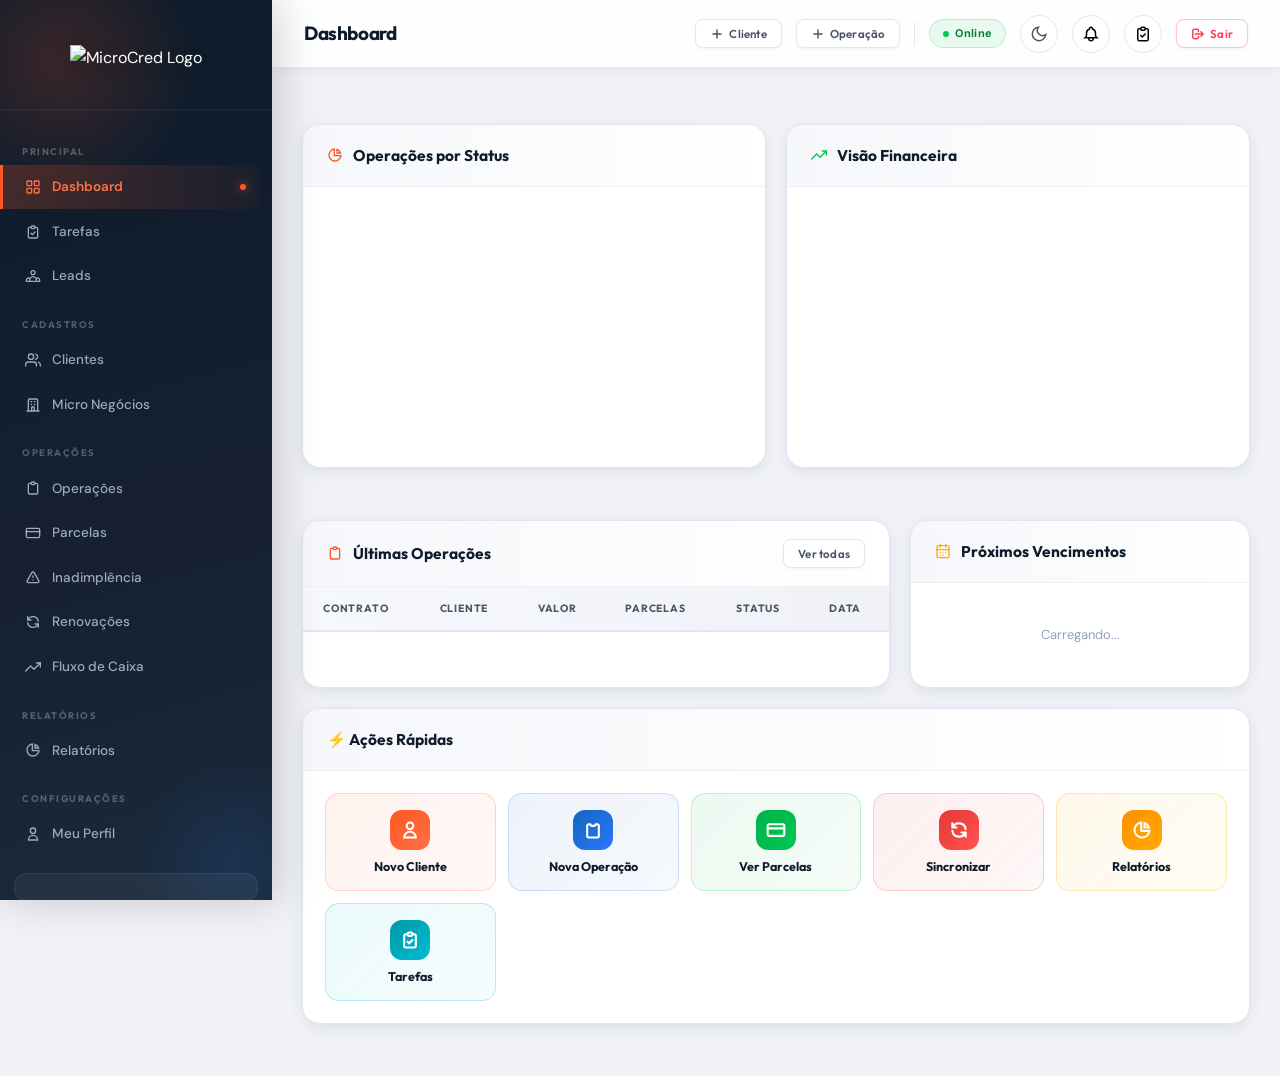
==== index.html @ b929e9ed "Update index.html" ====
<!DOCTYPE html>
<html lang="pt-PT" data-theme="light">
<head>
  <meta charset="UTF-8" />
  <meta name="viewport" content="width=device-width, initial-scale=1.0, maximum-scale=1.0, user-scalable=no" />
  <title>MicroCred - Sistema de Gestão</title>
  <link rel="preconnect" href="https://fonts.googleapis.com" />
  <link rel="preconnect" href="https://fonts.gstatic.com" crossorigin />
  <link href="https://fonts.googleapis.com/css2?family=Outfit:wght@300;400;500;600;700;800;900&family=DM+Sans:ital,opsz,wght@0,9..40,300;0,9..40,400;0,9..40,500;0,9..40,600;1,9..40,400&display=swap" rel="stylesheet" />
  
  <!-- Polyfill navigator.locks — Easypanel/iframe -->
  <script>
    if (!navigator.locks) {
      navigator.locks = {
        request: (name, optOrCb, cb) => {
          const fn = typeof optOrCb === 'function' ? optOrCb : cb;
          return Promise.resolve().then(() => fn({ name }));
        },
        query: () => Promise.resolve({ held: [], pending: [] }),
      };
    }
  </script>
  <script src="https://cdn.jsdelivr.net/npm/@supabase/supabase-js@2"></script>
  <script src="https://cdn.jsdelivr.net/npm/chart.js"></script>
  <script src="https://cdnjs.cloudflare.com/ajax/libs/xlsx/0.18.5/xlsx.full.min.js"></script>
  
  <style>
    *, *::before, *::after { box-sizing: border-box; margin: 0; padding: 0; }

    :root {
      --primary: #ff5722;
      --primary-light: #ff7043;
      --primary-dark: #e64a19;
      --primary-glow: rgba(255, 87, 34, 0.25);
      --accent: #ffab00;
      --accent-light: #ffd740;
      --vivid-blue: #2979ff;
      --vivid-teal: #00bcd4;
      --vivid-green: #00c853;

      --bg: #f0f2f8;
      --bg2: #e8eaf2;
      --surface: #ffffff;
      --surface-2: #f7f8fc;
      --surface-hover: #f0f2f8;

      --text: #0d1b2a;
      --text-secondary: #4a5568;
      --text-light: #94a3b8;

      --border: #e2e6f0;
      --border-light: #eef0f8;

      --success: #00c853;
      --success-bg: #e8faf0;
      --success-text: #007a33;

      --danger: #ff3d57;
      --danger-bg: #fff0f2;
      --danger-text: #c0001a;

      --warning: #ffab00;
      --warning-bg: #fff9e6;
      --warning-text: #8a5c00;

      --info: #2979ff;
      --info-bg: #e8f0ff;
      --info-text: #0039cb;

      --radius: 18px;
      --radius-sm: 12px;
      --radius-xs: 8px;

      --shadow-sm: 0 1px 3px rgba(0,0,0,0.06);
      --shadow: 0 4px 16px rgba(13,27,42,0.07), 0 1px 4px rgba(13,27,42,0.04);
      --shadow-md: 0 8px 30px rgba(13,27,42,0.10), 0 2px 8px rgba(13,27,42,0.05);
      --shadow-lg: 0 20px 60px rgba(13,27,42,0.15), 0 4px 16px rgba(13,27,42,0.08);
      --shadow-glow: 0 8px 32px rgba(255,87,34,0.3);

      --sidebar-width: 272px;
      --header-height: 68px;
      --transition: all 0.28s cubic-bezier(0.4, 0, 0.2, 1);
    }

    /* ══════════════════════════════════════
       DARK THEME
    ══════════════════════════════════════ */
    [data-theme="dark"] {
      --bg: #0f1623;
      --bg2: #161e2e;
      --surface: #1a2436;
      --surface-2: #1e2b40;
      --surface-hover: #243048;

      --text: #e8edf5;
      --text-secondary: #8fa3bf;
      --text-light: #4e6280;

      --border: #243048;
      --border-light: #1e2b40;

      --success-bg: rgba(0,200,83,0.12);
      --success-text: #4cde8a;

      --danger-bg: rgba(255,61,87,0.12);
      --danger-text: #ff6b81;

      --warning-bg: rgba(255,171,0,0.12);
      --warning-text: #ffc940;

      --info-bg: rgba(41,121,255,0.12);
      --info-text: #6fa3ff;

      --shadow-sm: 0 1px 3px rgba(0,0,0,0.3);
      --shadow: 0 4px 16px rgba(0,0,0,0.3), 0 1px 4px rgba(0,0,0,0.2);
      --shadow-md: 0 8px 30px rgba(0,0,0,0.4), 0 2px 8px rgba(0,0,0,0.25);
      --shadow-lg: 0 20px 60px rgba(0,0,0,0.5), 0 4px 16px rgba(0,0,0,0.3);
    }

    [data-theme="dark"] .topbar {
      background: rgba(26,36,54,0.95) !important;
      border-bottom-color: var(--border) !important;
    }
    [data-theme="dark"] .card-header {
      background: linear-gradient(90deg, rgba(30,43,64,0.8) 0%, rgba(26,36,54,0.4) 100%) !important;
    }
    [data-theme="dark"] thead {
      background: linear-gradient(90deg, #1e2b40 0%, #1a2436 100%) !important;
    }
    [data-theme="dark"] .modal-header,
    [data-theme="dark"] .modal-footer {
      background: linear-gradient(90deg, #1e2b40 0%, #1a2436 100%) !important;
    }
    [data-theme="dark"] .modal-footer {
      box-shadow: 0 -4px 16px rgba(0,0,0,0.25) !important;
    }
    [data-theme="dark"] .form-group input,
    [data-theme="dark"] .form-group select,
    [data-theme="dark"] .form-group textarea,
    [data-theme="dark"] .search-bar input,
    [data-theme="dark"] .search-bar select {
      background: var(--surface) !important;
      color: var(--text) !important;
      border-color: var(--border) !important;
    }
    [data-theme="dark"] .btn-outline {
      background: var(--surface-2) !important;
      border-color: var(--border) !important;
      color: var(--text-secondary) !important;
    }
    [data-theme="dark"] .notif-item {
      background: var(--surface) !important;
    }
    [data-theme="dark"] .notif-item.nao-lida {
      background: linear-gradient(90deg,rgba(255,87,34,0.06),var(--surface)) !important;
    }
    [data-theme="dark"] .notif-item.urgente {
      background: linear-gradient(90deg,rgba(229,57,53,0.08),var(--surface)) !important;
    }
    [data-theme="dark"] .notif-item.alta {
      background: linear-gradient(90deg,rgba(255,171,0,0.08),var(--surface)) !important;
    }
    [data-theme="dark"] ::-webkit-scrollbar-thumb { background: #2a3a54; }
    [data-theme="dark"] ::-webkit-scrollbar-thumb:hover { background: #3a4f6e; }

    body {
      font-family: 'DM Sans', system-ui, sans-serif;
      background: var(--bg);
      color: var(--text);
      line-height: 1.6;
      min-height: 100vh;
      -webkit-font-smoothing: antialiased;
      overflow-x: hidden;
    }

    /* ── SCROLLBAR ── */
    ::-webkit-scrollbar { width: 6px; height: 6px; }
    ::-webkit-scrollbar-track { background: transparent; }
    ::-webkit-scrollbar-thumb { background: #c9d0e8; border-radius: 10px; }
    ::-webkit-scrollbar-thumb:hover { background: #a0aec0; }

    /* ══════════════════════════════════════
       SIDEBAR
    ══════════════════════════════════════ */
    .sidebar {
      position: fixed; top: 0; left: 0;
      width: var(--sidebar-width); height: 100vh;
      background: linear-gradient(165deg, #0d1b2a 0%, #162032 60%, #1a2a3a 100%);
      color: #f0f4ff;
      display: flex; flex-direction: column;
      z-index: 100;
      transition: transform .4s cubic-bezier(.4,0,.2,1);
      box-shadow: 6px 0 40px rgba(0,0,0,0.18);
      overflow: hidden;
    }

    /* Decorative orb glow behind sidebar */
    .sidebar::before {
      content: '';
      position: absolute; top: -80px; left: -80px;
      width: 280px; height: 280px;
      background: radial-gradient(circle, rgba(255,87,34,0.18) 0%, transparent 70%);
      border-radius: 50%;
      pointer-events: none;
      animation: orbFloat 8s ease-in-out infinite;
    }
    .sidebar::after {
      content: '';
      position: absolute; bottom: -60px; right: -60px;
      width: 200px; height: 200px;
      background: radial-gradient(circle, rgba(41,121,255,0.12) 0%, transparent 70%);
      border-radius: 50%;
      pointer-events: none;
      animation: orbFloat 10s ease-in-out infinite reverse;
    }
    @keyframes orbFloat {
      0%, 100% { transform: translate(0, 0) scale(1); }
      50% { transform: translate(15px, 20px) scale(1.05); }
    }

    .sidebar-header {
      padding: 28px 20px 22px;
      border-bottom: 1px solid rgba(255,255,255,0.06);
      display: flex; justify-content: center; align-items: center;
      position: relative; min-height: 110px;
      z-index: 1;
    }
    .sidebar-header img {
      max-width: 78%; max-height: 64px; object-fit: contain;
      filter: drop-shadow(0 4px 12px rgba(0,0,0,0.5)) brightness(1.1);
      transition: transform 0.4s cubic-bezier(0.34,1.56,0.64,1);
    }
    .sidebar-header img:hover { transform: scale(1.07) rotate(-1deg); }

    .sidebar-nav { flex: 1; overflow-y: auto; padding: 16px 0 20px; position: relative; z-index: 1; }

    .nav-section {
      padding: 18px 22px 6px;
      font-size: 9.5px;
      text-transform: uppercase;
      letter-spacing: 1.5px;
      color: rgba(255,255,255,0.28);
      font-weight: 700;
      font-family: 'Outfit', sans-serif;
    }

    .nav-item {
      display: flex; align-items: center; gap: 11px;
      padding: 11px 22px;
      cursor: pointer;
      font-size: 13.5px; font-weight: 500;
      color: rgba(200, 215, 240, 0.75);
      transition: var(--transition);
      border-left: 3px solid transparent;
      position: relative; margin-bottom: 1px;
      border-radius: 0 10px 10px 0;
      margin-right: 12px;
    }
    .nav-item:hover {
      background: rgba(255,255,255,0.05);
      color: #fff;
      border-left-color: rgba(255,87,34,0.4);
      transform: translateX(3px);
    }
    .nav-item.active {
      background: linear-gradient(90deg, rgba(255,87,34,0.22) 0%, rgba(255,87,34,0.04) 100%);
      color: #ff7043;
      border-left-color: #ff5722;
      font-weight: 600;
    }
    .nav-item.active::before {
      content: '';
      position: absolute; right: 14px; top: 50%; transform: translateY(-50%);
      width: 6px; height: 6px;
      background: #ff5722;
      border-radius: 50%;
      box-shadow: 0 0 10px rgba(255,87,34,0.8);
    }

    /* ══════════════════════════════════════
       MAIN AREA
    ══════════════════════════════════════ */
    .main { margin-left: var(--sidebar-width); min-height: 100vh; display: flex; flex-direction: column; transition: var(--transition); }

    /* ── TOPBAR ── */
    .topbar {
      height: var(--header-height);
      background: rgba(255,255,255,0.88);
      backdrop-filter: blur(20px) saturate(180%);
      -webkit-backdrop-filter: blur(20px) saturate(180%);
      border-bottom: 1px solid rgba(226,230,240,0.8);
      display: flex; align-items: center; justify-content: space-between;
      padding: 0 32px;
      position: sticky; top: 0; z-index: 50;
      box-shadow: 0 2px 12px rgba(13,27,42,0.05);
    }
    .topbar-left { display: flex; align-items: center; gap: 16px; }
    .topbar h2 {
      font-size: 19px; font-weight: 700;
      color: var(--text); letter-spacing: -.4px; margin: 0;
      font-family: 'Outfit', sans-serif;
    }
    .menu-btn {
      display: none; background: var(--surface-2); border: 1px solid var(--border);
      cursor: pointer; color: var(--text);
      width: 40px; height: 40px; border-radius: var(--radius-sm);
      transition: var(--transition); align-items: center; justify-content: center;
    }
    .menu-btn:hover { background: var(--bg2); }

    .topbar-right { display: flex; align-items: center; gap: 14px; }
    .conn-badge {
      font-size: 11px; font-weight: 700;
      color: var(--success-text);
      background: var(--success-bg);
      padding: 5px 13px; border-radius: 100px;
      display: flex; align-items: center; gap: 6px;
      border: 1px solid rgba(0,200,83,0.2);
      letter-spacing: 0.3px;
    }
    .conn-badge::before {
      content: ''; width: 6px; height: 6px;
      background: var(--success); border-radius: 50%;
      animation: pulse 2.2s ease-in-out infinite;
    }
    @keyframes pulse {
      0%, 100% { opacity: 1; transform: scale(1); box-shadow: 0 0 0 0 rgba(0,200,83,0.4); }
      50% { opacity: 0.7; transform: scale(1.3); box-shadow: 0 0 0 4px rgba(0,200,83,0); }
    }

    /* ── CONTENT ── */
    .content { padding: 28px 30px; flex: 1; max-width: 1440px; margin: 0 auto; width: 100%; }

    .page-section { display: none; }
    .page-section.active {
      display: block;
      animation: pageIn 0.38s cubic-bezier(0.4, 0, 0.2, 1) both;
    }
    @keyframes pageIn {
      from { opacity: 0; transform: translateY(18px); }
      to { opacity: 1; transform: translateY(0); }
    }

    /* ══════════════════════════════════════
       STAT CARDS — vivid gradient
    ══════════════════════════════════════ */
    .stats-grid { display: grid; grid-template-columns: repeat(auto-fit, minmax(230px, 1fr)); gap: 20px; margin-bottom: 28px; }

    .stat-card {
      border-radius: var(--radius);
      padding: 24px 22px;
      position: relative; overflow: hidden;
      transition: var(--transition);
      display: flex; flex-direction: column;
      cursor: default;
    }
    .stat-card:hover { transform: translateY(-5px); }
    .stat-card::before {
      content: ''; position: absolute;
      inset: 0; border-radius: var(--radius);
      opacity: 0; transition: opacity 0.3s;
    }
    .stat-card:hover::before { opacity: 1; }

    .stat-card.accent {
      background: linear-gradient(135deg, #ff5722 0%, #ff8a50 100%);
      box-shadow: 0 8px 32px rgba(255,87,34,0.35);
      color: #fff;
    }
    .stat-card.accent:hover { box-shadow: 0 14px 40px rgba(255,87,34,0.50); }

    .stat-card.success {
      background: linear-gradient(135deg, #00b248 0%, #00e676 100%);
      box-shadow: 0 8px 32px rgba(0,200,83,0.30);
      color: #fff;
    }
    .stat-card.success:hover { box-shadow: 0 14px 40px rgba(0,200,83,0.45); }

    .stat-card.danger {
      background: linear-gradient(135deg, #e53935 0%, #ff5252 100%);
      box-shadow: 0 8px 32px rgba(229,57,53,0.30);
      color: #fff;
    }
    .stat-card.danger:hover { box-shadow: 0 14px 40px rgba(229,57,53,0.45); }

    .stat-card.info {
      background: linear-gradient(135deg, #1565c0 0%, #42a5f5 100%);
      box-shadow: 0 8px 32px rgba(21,101,192,0.30);
      color: #fff;
    }
    .stat-card.info:hover { box-shadow: 0 14px 40px rgba(21,101,192,0.45); }

    .stat-card .label {
      font-size: 11px; text-transform: uppercase; letter-spacing: 1px;
      font-weight: 700; margin-bottom: 10px;
      opacity: 0.85;
      font-family: 'Outfit', sans-serif;
    }
    .stat-card .value {
      font-size: 32px; font-weight: 800; letter-spacing: -1.5px;
      font-family: 'Outfit', sans-serif;
      line-height: 1;
    }

    /* Decorative circle on stat cards */
    .stat-card::after {
      content: '';
      position: absolute; right: -18px; top: -18px;
      width: 90px; height: 90px;
      background: rgba(255,255,255,0.12);
      border-radius: 50%;
      pointer-events: none;
    }

    /* ══════════════════════════════════════
       CARDS
    ══════════════════════════════════════ */
    .card {
      background: var(--surface);
      border-radius: var(--radius);
      box-shadow: var(--shadow);
      border: 1px solid var(--border);
      margin-bottom: 24px;
      overflow: hidden;
      transition: var(--transition);
    }
    .card:hover { box-shadow: var(--shadow-md); }

    .card-header {
      padding: 18px 24px;
      border-bottom: 1px solid var(--border-light);
      display: flex; align-items: center; justify-content: space-between;
      flex-wrap: wrap; gap: 14px;
      background: linear-gradient(90deg, rgba(240,242,248,0.6) 0%, rgba(255,255,255,0.3) 100%);
    }
    .card-header h3 {
      font-size: 15.5px; font-weight: 700;
      color: var(--text);
      display: flex; align-items: center; gap: 10px; margin: 0;
      font-family: 'Outfit', sans-serif;
    }
    .card-body { padding: 22px; }
    .card-body.no-padding { padding: 0; }

    /* ══════════════════════════════════════
       TABELAS
    ══════════════════════════════════════ */
    .table-wrap { overflow-x: auto; -webkit-overflow-scrolling: touch; width: 100%; }
    table { width: 100%; border-collapse: collapse; font-size: 13.5px; text-align: left; }
    thead { background: linear-gradient(90deg, #f7f8fc 0%, #f0f2f8 100%); border-bottom: 2px solid var(--border); }
    th {
      padding: 13px 20px;
      font-weight: 700; font-size: 10.5px;
      text-transform: uppercase; letter-spacing: 0.8px;
      color: var(--text-secondary); white-space: nowrap;
      font-family: 'Outfit', sans-serif;
    }
    td {
      padding: 13px 20px;
      border-bottom: 1px solid var(--border-light);
      white-space: nowrap; vertical-align: middle;
      transition: background 0.18s;
      font-size: 13.5px;
    }
    tbody tr { transition: var(--transition); }
    tbody tr:hover td {
      background: linear-gradient(90deg, rgba(255,87,34,0.03) 0%, rgba(240,242,248,0.6) 100%);
    }
    tbody tr:last-child td { border-bottom: none; }
    .empty-state {
      text-align: center; padding: 56px 20px !important;
      color: var(--text-light); font-size: 14px; font-weight: 500;
    }

    /* ══════════════════════════════════════
       BADGES
    ══════════════════════════════════════ */
    .badge {
      display: inline-flex; align-items: center; justify-content: center;
      padding: 3px 10px; border-radius: 100px;
      font-size: 10.5px; font-weight: 700;
      letter-spacing: 0.4px; text-transform: uppercase;
      font-family: 'Outfit', sans-serif;
    }
    .badge-success { background: var(--success-bg); color: var(--success-text); border: 1px solid rgba(0,200,83,0.2); }
    .badge-danger  { background: var(--danger-bg);  color: var(--danger-text);  border: 1px solid rgba(255,61,87,0.2); }
    .badge-warning { background: var(--warning-bg); color: var(--warning-text); border: 1px solid rgba(255,171,0,0.2); }
    .badge-info    { background: var(--info-bg);    color: var(--info-text);    border: 1px solid rgba(41,121,255,0.2); }
    .badge-neutral { background: #eef0f8; color: #64748b; border: 1px solid #dde0ec; }

    .badge-btn { cursor: pointer; transition: all 0.2s ease; user-select: none; padding: 5px 14px; font-size: 11px; }
    .badge-btn:hover { transform: translateY(-2px); box-shadow: 0 3px 10px rgba(0,0,0,0.12); filter: brightness(0.95); }
    .badge-btn:active { transform: scale(0.94); }
    .badge-neutral.badge-btn { background: #f0f2f8; color: #94a3b8; }
    .badge-neutral.badge-btn:hover { background: #e2e6f0; color: #64748b; }
    .badge-success.badge-btn { border-color: rgba(0,200,83,0.35); }
    .badge-danger.badge-btn  { background: #fff0f2; color: #e53935; border-color: rgba(229,57,53,0.3); }

    /* ══════════════════════════════════════
       SEARCH BAR
    ══════════════════════════════════════ */
    .search-bar { display: flex; gap: 10px; flex-wrap: wrap; align-items: center; }
    .search-bar input, .search-bar select {
      padding: 10px 16px;
      border: 1.5px solid var(--border);
      border-radius: var(--radius-sm);
      font-size: 13.5px; font-family: inherit;
      transition: var(--transition);
      background: var(--surface); outline: none;
      min-width: 200px; flex: 1;
      color: var(--text);
    }
    .search-bar input:focus, .search-bar select:focus {
      border-color: var(--primary);
      box-shadow: 0 0 0 3px var(--primary-glow);
    }

    /* ══════════════════════════════════════
       BOTÕES
    ══════════════════════════════════════ */
    .btn {
      display: inline-flex; align-items: center; justify-content: center;
      gap: 7px; padding: 10px 20px;
      border: none; border-radius: var(--radius-sm);
      font-size: 13px; font-weight: 600;
      font-family: 'Outfit', sans-serif;
      cursor: pointer; transition: var(--transition);
      white-space: nowrap; letter-spacing: 0.2px;
      position: relative; overflow: hidden;
    }
    .btn::after {
      content: ''; position: absolute; inset: 0;
      background: rgba(255,255,255,0);
      transition: background 0.2s;
    }
    .btn:hover::after { background: rgba(255,255,255,0.1); }
    .btn:active { transform: scale(0.96); }

    .btn-primary {
      background: linear-gradient(135deg, #ff5722 0%, #ff7043 100%);
      color: #fff;
      box-shadow: 0 4px 15px rgba(255,87,34,0.35);
    }
    .btn-primary:hover { box-shadow: 0 6px 22px rgba(255,87,34,0.50); transform: translateY(-1px); }

    .btn-success {
      background: linear-gradient(135deg, #00b248 0%, #00c853 100%);
      color: #fff;
      box-shadow: 0 4px 15px rgba(0,200,83,0.30);
    }
    .btn-success:hover { box-shadow: 0 6px 22px rgba(0,200,83,0.45); transform: translateY(-1px); }

    .btn-danger {
      background: linear-gradient(135deg, #e53935 0%, #ff5252 100%);
      color: #fff;
      box-shadow: 0 4px 12px rgba(229,57,53,0.25);
    }
    .btn-danger:hover { box-shadow: 0 6px 18px rgba(229,57,53,0.40); transform: translateY(-1px); }

    .btn-info {
      background: linear-gradient(135deg, #1565c0 0%, #2979ff 100%);
      color: #fff;
      box-shadow: 0 4px 12px rgba(41,121,255,0.25);
    }
    .btn-info:hover { box-shadow: 0 6px 18px rgba(41,121,255,0.40); transform: translateY(-1px); }

    .btn-outline {
      background: var(--surface);
      border: 1.5px solid var(--border);
      color: var(--text-secondary);
      box-shadow: var(--shadow-sm);
    }
    .btn-outline:hover { background: var(--surface-2); color: var(--text); border-color: #b0b8d0; transform: translateY(-1px); }

    .btn-sm { padding: 6px 14px; font-size: 11.5px; border-radius: var(--radius-xs); }
    .btn-group { display: flex; gap: 6px; flex-wrap: wrap; }
    .btn:disabled { opacity: 0.55; cursor: not-allowed; transform: none !important; box-shadow: none !important; }

    /* ══════════════════════════════════════
       MODAIS
    ══════════════════════════════════════ */
    .modal-overlay {
      position: fixed; inset: 0;
      width: 100%; height: 100%;
      background: rgba(10, 18, 30, 0.65);
      backdrop-filter: blur(8px);
      -webkit-backdrop-filter: blur(8px);
      display: none; align-items: center; justify-content: center;
      z-index: 200; padding: 20px;
      opacity: 0; transition: opacity 0.3s ease;
    }
    .modal-overlay.open { display: flex; opacity: 1; }

    .modal {
      background: var(--surface);
      border-radius: 20px;
      width: 100%; max-width: 760px;
      max-height: 90vh;
      max-height: 90dvh;
      display: flex; flex-direction: column;
      box-shadow: 0 30px 80px rgba(0,0,0,0.3), 0 0 0 1px rgba(255,255,255,0.5);
      transform: scale(0.93) translateY(10px);
      transition: transform 0.32s cubic-bezier(0.34, 1.56, 0.64, 1);
      overflow: hidden;
    }
    .modal-overlay.open .modal { transform: scale(1) translateY(0); }

    .modal-header {
      padding: 16px 20px;
      border-bottom: 1px solid var(--border-light);
      display: flex; align-items: center; justify-content: space-between;
      background: linear-gradient(90deg, #f7f8fc 0%, #fff 100%);
      position: relative;
      flex-shrink: 0;
    }
    .modal-header::after {
      content: '';
      position: absolute; bottom: 0; left: 26px;
      width: 40px; height: 3px;
      background: linear-gradient(90deg, var(--primary), var(--accent));
      border-radius: 2px;
    }
    .modal-header h3 {
      font-size: 17px; font-weight: 700; color: var(--text); margin: 0;
      font-family: 'Outfit', sans-serif;
    }
    .modal-close {
      width: 34px; height: 34px;
      display: flex; align-items: center; justify-content: center;
      background: transparent; border: 1.5px solid var(--border);
      border-radius: 50%; cursor: pointer;
      color: var(--text-light); font-size: 20px;
      transition: var(--transition);
      flex-shrink: 0;
    }
    .modal-close:hover { background: var(--danger-bg); color: var(--danger); border-color: var(--danger); transform: rotate(90deg); }

    .modal-body {
      padding: 20px 22px;
      overflow-y: auto;
      flex: 1;
      -webkit-overflow-scrolling: touch;
      overscroll-behavior: contain;
    }
    .modal-footer {
      padding: 14px 20px;
      border-top: 1px solid var(--border-light);
      display: flex; justify-content: flex-end; gap: 10px;
      background: linear-gradient(90deg, #f7f8fc 0%, #fff 100%);
      flex-shrink: 0;
      flex-wrap: wrap;
    }

    /* ══════════════════════════════════════
       FORMULÁRIOS
    ══════════════════════════════════════ */
    .form-grid { display: grid; grid-template-columns: repeat(auto-fit, minmax(220px, 1fr)); gap: 16px; align-items: start; }

    .form-section-title {
      grid-column: 1 / -1;
      font-size: 11px; font-weight: 800;
      color: var(--primary);
      text-transform: uppercase; letter-spacing: 1.2px;
      font-family: 'Outfit', sans-serif;
      border-bottom: none;
      padding: 8px 12px 7px;
      background: linear-gradient(90deg, rgba(255,87,34,0.07) 0%, transparent 100%);
      border-left: 3px solid var(--primary);
      border-radius: 0 var(--radius-xs) var(--radius-xs) 0;
      margin-top: 10px; margin-bottom: 4px;
    }

    .form-group { display: flex; flex-direction: column; gap: 6px; }
    .form-group.full { grid-column: 1 / -1; }

    .form-group label {
      font-size: 11.5px; font-weight: 700;
      color: var(--text-secondary);
      letter-spacing: 0.3px;
      font-family: 'Outfit', sans-serif;
    }
    .form-group input, .form-group select, .form-group textarea {
      width: 100%; padding: 11px 14px;
      border: 1.5px solid var(--border);
      border-radius: var(--radius-sm);
      font-size: 13.5px; font-family: inherit;
      color: var(--text); background: var(--surface-2);
      transition: var(--transition); outline: none;
    }
    .form-group input:focus, .form-group select:focus, .form-group textarea:focus {
      border-color: var(--primary);
      box-shadow: 0 0 0 3px var(--primary-glow);
      background: var(--surface);
    }
    .form-group input::placeholder { color: #b0b8d0; }
    .form-group textarea { resize: vertical; min-height: 90px; }

    .file-upload-box {
      position: relative; border: 2px dashed #c9d0e8;
      border-radius: var(--radius-sm); padding: 16px;
      text-align: center; background: var(--surface-2);
      transition: var(--transition); cursor: pointer;
    }
    .file-upload-box:hover { border-color: var(--primary); background: rgba(255,87,34,0.04); }
    .file-upload-box input[type="file"] { position: absolute; inset: 0; width: 100%; height: 100%; opacity: 0; cursor: pointer; }
    .file-upload-box span { font-size: 12px; font-weight: 600; color: var(--text-secondary); pointer-events: none; display: flex; flex-direction: column; align-items: center; gap: 4px; }

    /* ══════════════════════════════════════
       TOASTS
    ══════════════════════════════════════ */
    .toast-container { position: fixed; top: 20px; right: 20px; z-index: 9999; display: flex; flex-direction: column; gap: 10px; pointer-events: none; }
    .toast {
      padding: 14px 20px; border-radius: 14px;
      font-size: 13.5px; font-weight: 600; color: #fff;
      box-shadow: 0 8px 30px rgba(0,0,0,0.2);
      animation: toastIn .4s cubic-bezier(0.34, 1.56, 0.64, 1), toastOut .4s ease 3s forwards;
      max-width: 340px; display: flex; align-items: center; gap: 10px;
      backdrop-filter: blur(10px);
      font-family: 'Outfit', sans-serif;
    }
    .toast.success { background: linear-gradient(135deg, rgba(0,178,72,0.95), rgba(0,200,83,0.92)); border: 1px solid rgba(0,255,100,0.2); }
    .toast.error   { background: linear-gradient(135deg, rgba(229,57,53,0.95), rgba(255,82,82,0.92)); border: 1px solid rgba(255,100,100,0.2); }
    .toast.info    { background: linear-gradient(135deg, rgba(21,101,192,0.95), rgba(41,121,255,0.92)); border: 1px solid rgba(100,180,255,0.2); }
    @keyframes toastIn { from { opacity: 0; transform: translateX(60px) scale(0.88); } to { opacity: 1; transform: translateX(0) scale(1); } }
    @keyframes toastOut { to { opacity: 0; transform: translateX(60px) scale(0.88); } }

    /* ══════════════════════════════════════
       TABS
    ══════════════════════════════════════ */
    .tabs {
      display: flex; gap: 4px;
      border-bottom: 2px solid var(--border);
      margin-bottom: 22px; overflow-x: auto;
      padding-bottom: 0;
    }
    .tab {
      background: none; border: none;
      padding: 10px 18px;
      font-size: 13.5px; font-weight: 600;
      color: var(--text-light); cursor: pointer;
      border-bottom: 2px solid transparent; margin-bottom: -2px;
      transition: var(--transition); white-space: nowrap;
      border-radius: var(--radius-xs) var(--radius-xs) 0 0;
      font-family: 'Outfit', sans-serif;
    }
    .tab:hover { color: var(--primary-light); background: rgba(255,87,34,0.05); }
    .tab.active {
      color: var(--primary);
      border-bottom-color: var(--primary);
      background: rgba(255,87,34,0.06);
    }

    /* ══════════════════════════════════════
       DETAIL VIEW (ViewCliente)
    ══════════════════════════════════════ */
    .detail-item { padding: 11px 0; border-bottom: 1px solid var(--border-light); }
    .detail-label {
      font-size: 10px; text-transform: uppercase;
      color: var(--text-light); font-weight: 700;
      margin-bottom: 3px; letter-spacing: 0.8px;
      font-family: 'Outfit', sans-serif;
    }
    .detail-value { font-size: 14px; font-weight: 500; color: var(--text); }

    /* ══════════════════════════════════════
       THEME TOGGLE
    ══════════════════════════════════════ */
    .theme-btn {
      width:38px; height:38px; border-radius:50%;
      border:1.5px solid var(--border);
      background:var(--surface);
      display:flex; align-items:center; justify-content:center;
      cursor:pointer; transition:var(--transition); color:var(--text-secondary);
      flex-shrink:0;
    }
    .theme-btn:hover { background:var(--surface-2); color:var(--primary); border-color:var(--primary); }

    /* ══════════════════════════════════════
       UPLOAD ROW — layout flexível reutilizável
    ══════════════════════════════════════ */
    .upload-row {
      display: flex; gap: 10px; align-items: stretch; flex-wrap: wrap;
    }
    .upload-row .file-upload-box { flex: 1; min-width: 0; }
    .upload-cam-btn { white-space: nowrap; gap: 6px; align-self: stretch; }

    /* ══════════════════════════════════════
       GPS ROW
    ══════════════════════════════════════ */
    .gps-row {
      display: flex; gap: 10px; align-items: center; flex-wrap: wrap;
    }
    .gps-row input { flex: 1; min-width: 0; }
    .gps-btn { white-space: nowrap; }

    /* ══════════════════════════════════════
       OVERLAY & RESPONSIVO
    ══════════════════════════════════════ */
    .overlay-bg {
      display: none; position: fixed; inset: 0;
      background: rgba(10,18,30,0.65);
      backdrop-filter: blur(4px); z-index: 90;
      transition: opacity .3s; opacity: 0;
    }
    .overlay-bg.open { display: block; opacity: 1; }

    @media (max-width: 1024px) {
      .sidebar { transform: translateX(-100%); }
      .sidebar.open { transform: translateX(0); }
      .main { margin-left: 0; }
      .menu-btn { display: flex; }
      .topbar { padding: 0 16px; }
    }

    @media (max-width: 768px) {
      .content { padding: 14px 12px 80px; }
      .stats-grid { grid-template-columns: 1fr 1fr; gap: 12px; margin-bottom: 16px; }
      .search-bar { flex-direction: column; align-items: stretch; width: 100%; }
      .search-bar input, .search-bar select, .search-bar button { width: 100%; min-width: 100%; }
      .card-header { flex-direction: column; align-items: flex-start; gap: 10px; }
      .card-header > * { width: 100%; }
      .card-body { padding: 12px; }

      /* Modal ocupa 100% da tela em mobile */
      .modal-overlay {
        padding: 0 !important;
        align-items: flex-end !important;
        justify-content: center !important;
      }
      .modal {
        width: 100vw !important;
        max-width: 100vw !important;
        height: 94vh !important;
        height: 94dvh !important;
        max-height: 94vh !important;
        max-height: 94dvh !important;
        border-radius: 20px 20px 0 0 !important;
        margin: 0 !important;
        display: flex !important;
        flex-direction: column !important;
      }
      .modal-header {
        padding: 14px 16px !important;
        flex-shrink: 0 !important;
        border-radius: 20px 20px 0 0 !important;
      }
      .modal-body {
        padding: 14px 14px 6px !important;
        overflow-y: auto !important;
        flex: 1 !important;
        min-height: 0 !important;
        -webkit-overflow-scrolling: touch;
      }
      /* Footer pregado embaixo, sempre visível */
      .modal-footer {
        padding: 12px 14px env(safe-area-inset-bottom, 12px) !important;
        flex-shrink: 0 !important;
        display: flex !important;
        flex-wrap: nowrap !important;
        gap: 8px !important;
        background: var(--surface) !important;
        border-top: 1px solid var(--border-light) !important;
        box-shadow: 0 -4px 20px rgba(0,0,0,0.10) !important;
        position: sticky !important;
        bottom: 0 !important;
        z-index: 10 !important;
      }
      .modal-footer .btn {
        flex: 1 !important;
        justify-content: center !important;
        padding: 13px 8px !important;
        font-size: 13px !important;
        min-width: 0 !important;
      }

      /* ── FORMULÁRIOS mobile ── */
      .form-grid { grid-template-columns: 1fr !important; gap: 12px; }
      .form-section-title { font-size: 10px; margin-top: 14px; }

      /* ── viewCliente grid → 1 coluna ── */
      #viewClienteBody {
        grid-template-columns: 1fr !important;
      }

      /* ── GPS row mobile: empilha ── */
      .gps-row {
        flex-direction: column !important;
        align-items: stretch !important;
      }
      .gps-row input,
      .gps-btn { width: 100% !important; }

      /* ── Upload rows mobile: empilha ── */
      .upload-row {
        flex-direction: column !important;
        align-items: stretch !important;
      }
      .upload-row .file-upload-box,
      .upload-cam-btn { width: 100% !important; min-width: 0 !important; }

      /* ── Topbar mobile ── */
      .topbar-quick-btn { display: none !important; }
      .topbar-separator { display: none !important; }
      .topbar-right .conn-badge { display: none; }
      #userChip span { display: none; }

      /* ── Tabela ── */
      .table-wrap { font-size: 12px; }
      td, th { padding: 10px 12px; }

      /* ── Notif dropdown ── */
      #notifDropdown { width: calc(100vw - 24px); right: -60px; }
      .notif-item { padding: 12px 14px; gap: 10px; }

      /* ── Stat cards ── */
      .stat-card .value { font-size: 26px; }

      /* ── modalViewCliente action buttons ── */
      #modalViewCliente .modal-body + div,
      #modalViewCliente [style*="flex-wrap:wrap"] {
        flex-wrap: wrap !important;
      }

      /* ── Botões de ação quickbar (viewCliente) ── */
      #btnViewPrint, #btnViewFluxo, #btnViewPrintFluxo, #btnViewWA {
        flex: 1 1 auto !important;
        justify-content: center !important;
        font-size: 11px !important;
        padding: 8px 6px !important;
        min-width: calc(50% - 4px) !important;
      }
      .view-action-bar { padding: 10px 14px !important; }
    }

    @media (max-width: 480px) {
      .stats-grid { grid-template-columns: 1fr 1fr; gap: 10px; }
      .topbar h2 { font-size: 16px; }
      .content { padding: 12px 10px 80px; }

      /* Upload buttons menores */
      .file-upload-box { padding: 10px 12px; font-size: 12px; }

      /* Form inputs levemente menores */
      .form-group input,
      .form-group select,
      .form-group textarea { font-size: 14px; padding: 10px 12px; }

      /* GPS status text */
      #gpsStatus { font-size: 11px; }
    }

    @media (max-width: 380px) {
      .stats-grid { grid-template-columns: 1fr; }
    }

    @media (max-width: 900px) {
      #agendaGrid { grid-template-columns: 1fr !important; }
    }

    /* ── QUICK ACTION BUTTONS ── */
    .quick-action-btn:hover { transform: translateY(-3px); box-shadow: 0 8px 24px rgba(0,0,0,0.10); }
    .quick-action-btn:active { transform: scale(0.96); }

    @media (max-width: 768px) {
      #dashBottomGrid { grid-template-columns: 1fr !important; }
      #agendaGrid { grid-template-columns: 1fr !important; }
    }
    @media (max-width: 540px) {
      #dashBottomGrid > .card:last-child { display: none; }
    }

    /* ── AGENDA CARDS ── */
    .agenda-item {
      display: flex; align-items: center; gap: 12px;
      padding: 12px 16px; border-bottom: 1px solid var(--border-light);
      transition: background 0.18s; cursor: default;
    }
    .agenda-item:last-child { border-bottom: none; }
    .agenda-item:hover { background: var(--surface-2); }
    .agenda-avatar {
      width: 36px; height: 36px; border-radius: 10px;
      display: flex; align-items: center; justify-content: center;
      font-size: 12px; font-weight: 800; color: #fff;
      flex-shrink: 0; font-family: 'Outfit', sans-serif;
    }
    .agenda-info { flex: 1; min-width: 0; }
    .agenda-name { font-size: 13px; font-weight: 700; color: var(--text); white-space: nowrap; overflow: hidden; text-overflow: ellipsis; }
    .agenda-sub  { font-size: 11px; color: var(--text-light); margin-top: 1px; }
    .agenda-valor { font-size: 13px; font-weight: 800; color: var(--text); font-family: 'Outfit', sans-serif; white-space: nowrap; }

    /* ── ALERT BANNER ── */
    .alert-banner {
      padding: 12px 18px; border-radius: 12px;
      display: flex; align-items: center; gap: 12px;
      font-size: 13.5px; font-weight: 600;
      animation: pageIn 0.3s ease both;
    }
    .alert-danger  { background: linear-gradient(90deg, rgba(229,57,53,0.10), rgba(229,57,53,0.04)); border: 1px solid rgba(229,57,53,0.25); color: var(--danger-text); }
    .alert-warning { background: linear-gradient(90deg, rgba(255,171,0,0.10), rgba(255,171,0,0.04)); border: 1px solid rgba(255,171,0,0.25); color: var(--warning-text); }
    .alert-banner a { color: inherit; text-decoration: underline; cursor: pointer; font-weight: 700; }

    /* ── PROGRESS BAR ── */
    .progress-bar-wrap { background: var(--border-light); border-radius: 100px; height: 6px; overflow: hidden; margin-top: 4px; }
    .progress-bar-fill { height: 100%; border-radius: 100px; transition: width 0.6s cubic-bezier(0.4,0,0.2,1); }
  

    /* ── NOTIFICAÇÕES ── */
    .notif-item {
      display:flex; align-items:flex-start; gap:14px;
      padding:14px 18px; background:var(--surface);
      border:1.5px solid var(--border); border-radius:14px;
      transition:all 0.2s; cursor:default; position:relative;
    }
    .notif-item.nao-lida {
      background:linear-gradient(90deg,rgba(255,87,34,0.03),var(--surface));
      border-left:3px solid var(--primary);
    }
    .notif-item.urgente { border-left:3px solid var(--danger); background:linear-gradient(90deg,rgba(229,57,53,0.04),var(--surface)); }
    .notif-item.alta    { border-left:3px solid var(--warning); background:linear-gradient(90deg,rgba(255,171,0,0.04),var(--surface)); }
    .notif-item:hover { box-shadow:0 4px 16px rgba(0,0,0,0.08); transform:translateY(-1px); }
    .notif-icon {
      width:40px; height:40px; border-radius:12px; flex-shrink:0;
      display:flex; align-items:center; justify-content:center;
    }
    .notif-body { flex:1; min-width:0; }
    .notif-title { font-size:13.5px; font-weight:700; color:var(--text); margin-bottom:3px; }
    .notif-msg   { font-size:12.5px; color:var(--text-secondary); line-height:1.5; }
    .notif-meta  { font-size:11px; color:var(--text-light); margin-top:5px; display:flex; gap:10px; align-items:center; flex-wrap:wrap; }
    .notif-unread-dot {
      width:8px; height:8px; background:var(--primary); border-radius:50%; flex-shrink:0; margin-top:6px;
    }
    /* Dropdown sino */
    .notif-drop-item {
      display:flex; align-items:flex-start; gap:10px;
      padding:11px 16px; border-bottom:1px solid var(--border-light);
      cursor:pointer; transition:background 0.15s;
    }
    .notif-drop-item:last-child { border-bottom:none; }
    .notif-drop-item:hover { background:var(--surface-2); }
    .notif-drop-item.nao-lida { background:rgba(255,87,34,0.03); }
  
  </style>
</head>
<body>

<div class="toast-container" id="toastContainer"></div>
<div class="overlay-bg" id="overlayBg" onclick="toggleSidebar()"></div>

<div id="appShell">
  <nav class="sidebar" id="sidebar">
    <div class="sidebar-header">
      <img id="sidebarLogo" src="https://i.ibb.co/JwN1xd6y/image-2-removebg-preview.png" alt="MicroCred Logo" />
    </div>

    <div class="sidebar-nav">
      <div class="nav-section">Principal</div>
      <div class="nav-item active" data-page="dashboard" onclick="navigate('dashboard')">
        <svg width="16" height="16" fill="none" stroke="currentColor" stroke-width="2" viewBox="0 0 24 24"><rect x="3" y="3" width="7" height="7" rx="1"/><rect x="14" y="3" width="7" height="7" rx="1"/><rect x="3" y="14" width="7" height="7" rx="1"/><rect x="14" y="14" width="7" height="7" rx="1"/></svg>
        Dashboard
      </div>
      <div class="nav-item" data-page="tarefas" onclick="navigate('tarefas')">
        <svg width="16" height="16" fill="none" stroke="currentColor" stroke-width="2" viewBox="0 0 24 24"><path stroke-linecap="round" d="M9 5H7a2 2 0 00-2 2v12a2 2 0 002 2h10a2 2 0 002-2V7a2 2 0 00-2-2h-2M9 5a2 2 0 002 2h2a2 2 0 002-2M9 5a2 2 0 012-2h2a2 2 0 012 2m-6 9l2 2 4-4"/></svg>
        Tarefas
        <span id="tarefaBadge" style="margin-left:auto;background:#ff3d57;color:#fff;font-size:9px;font-weight:800;padding:2px 7px;border-radius:100px;display:none;font-family:'Outfit',sans-serif;line-height:1.4;"></span>
      </div>
      <div class="nav-item" data-page="avaliacao" onclick="navigate('avaliacao')">
        <svg width="16" height="16" fill="none" stroke="currentColor" stroke-width="2" viewBox="0 0 24 24"><path stroke-linecap="round" d="M17 20h5v-2a3 3 0 00-5.356-1.857M17 20H7m10 0v-2c0-.656-.126-1.283-.356-1.857M7 20H2v-2a3 3 0 015.356-1.857M7 20v-2c0-.656.126-1.283.356-1.857m0 0a5.002 5.002 0 019.288 0M15 7a3 3 0 11-6 0 3 3 0 016 0z"/></svg>
        Leads
      </div>

      <div class="nav-section">Cadastros</div>
      <div class="nav-item" data-page="clientes" onclick="navigate('clientes')">
        <svg width="16" height="16" fill="none" stroke="currentColor" stroke-width="2" viewBox="0 0 24 24"><path stroke-linecap="round" d="M17 21v-2a4 4 0 00-4-4H5a4 4 0 00-4 4v2"/><circle cx="9" cy="7" r="4"/><path stroke-linecap="round" d="M23 21v-2a4 4 0 00-3-3.87M16 3.13a4 4 0 010 7.75"/></svg>
        Clientes
      </div>

      <div class="nav-item" data-page="negocios" onclick="navigate('negocios')">
        <svg width="16" height="16" fill="none" stroke="currentColor" stroke-width="2" viewBox="0 0 24 24"><path stroke-linecap="round" d="M19 21V5a2 2 0 00-2-2H7a2 2 0 00-2 2v16m14 0h2m-2 0h-5m-9 0H3m2 0h5M9 7h1m-1 4h1m4-4h1m-1 4h1m-5 10v-5a1 1 0 011-1h2a1 1 0 011 1v5m-4 0h4"/></svg>
        Micro Negócios
      </div>

      <div class="nav-section">Operações</div>
      <div class="nav-item" data-page="operacoes" onclick="navigate('operacoes')">
        <svg width="16" height="16" fill="none" stroke="currentColor" stroke-width="2" viewBox="0 0 24 24"><path stroke-linecap="round" d="M9 5H7a2 2 0 00-2 2v12a2 2 0 002 2h10a2 2 0 002-2V7a2 2 0 00-2-2h-2M9 5a2 2 0 002 2h2a2 2 0 002-2M9 5a2 2 0 012-2h2a2 2 0 012 2"/></svg>
        Operações
      </div>
      <div class="nav-item" data-page="parcelas" onclick="navigate('parcelas')">
        <svg width="16" height="16" fill="none" stroke="currentColor" stroke-width="2" viewBox="0 0 24 24"><rect x="2" y="5" width="20" height="14" rx="2"/><path stroke-linecap="round" d="M2 10h20"/></svg>
        Parcelas
      </div>
      <div class="nav-item" data-page="inadimplencia" onclick="navigate('inadimplencia')">
        <svg width="16" height="16" fill="none" stroke="currentColor" stroke-width="2" viewBox="0 0 24 24"><path stroke-linecap="round" d="M12 9v2m0 4h.01m-6.938 4h13.856c1.54 0 2.502-1.667 1.732-3L13.732 4c-.77-1.333-2.694-1.333-3.464 0L3.34 16c-.77 1.333.192 3 1.732 3z"/></svg>
        Inadimplência
      </div>
      <div class="nav-item" data-page="renovacoes" onclick="navigate('renovacoes')">
        <svg width="16" height="16" fill="none" stroke="currentColor" stroke-width="2" viewBox="0 0 24 24"><path stroke-linecap="round" d="M4 4v5h.582m15.356 2A8.001 8.001 0 004.582 9m0 0H9m11 11v-5h-.581m0 0a8.003 8.003 0 01-15.357-2m15.357 2H15"/></svg>
        Renovações
      </div>
      <div class="nav-item" data-page="fluxo" onclick="navigate('fluxo')">
        <svg width="16" height="16" fill="none" stroke="currentColor" stroke-width="2" viewBox="0 0 24 24"><polyline stroke-linecap="round" stroke-linejoin="round" points="23 6 13.5 15.5 8.5 10.5 1 18"/><polyline stroke-linecap="round" stroke-linejoin="round" points="17 6 23 6 23 12"/></svg>
        Fluxo de Caixa
      </div>

      <div class="nav-section">Relatórios</div>
      <div class="nav-item" data-page="relatorios" onclick="navigate('relatorios')">
        <svg width="16" height="16" fill="none" stroke="currentColor" stroke-width="2" viewBox="0 0 24 24"><path stroke-linecap="round" d="M11 3.055A9.001 9.001 0 1020.945 13H11V3.055z"/><path stroke-linecap="round" d="M20.488 9H15V3.512A9.025 9.025 0 0120.488 9z"/></svg>
        Relatórios
      </div>

      <div class="nav-section">Configurações</div>
      <div class="nav-item" data-page="plano" onclick="navigate('plano')">
        <svg width="16" height="16" fill="none" stroke="currentColor" stroke-width="2" viewBox="0 0 24 24"><path stroke-linecap="round" d="M16 7a4 4 0 11-8 0 4 4 0 018 0zM12 14a7 7 0 00-7 7h14a7 7 0 00-7-7z"/></svg>
        Meu Perfil
      </div>

      <div style="padding:16px 14px 10px;">
        <div style="background:rgba(255,255,255,0.05);border:1px solid rgba(255,255,255,0.07);border-radius:12px;padding:12px 14px;text-align:center;">
          <div id="clockTime" style="font-family:'Outfit',sans-serif;font-size:22px;font-weight:700;color:#fff;letter-spacing:2px;"></div>
          <div id="clockDate" style="font-size:10.5px;color:rgba(255,255,255,0.38);margin-top:2px;font-family:'Outfit',sans-serif;"></div>
        </div>
      </div>
    </div>
  </nav>

  <div class="main">
    <header class="topbar">
      <div class="topbar-left">
        <button class="menu-btn" onclick="toggleSidebar()">
          <svg style="width:24px;height:24px;" fill="none" stroke="currentColor" stroke-width="2" viewBox="0 0 24 24"><path stroke-linecap="round" stroke-linejoin="round" d="M4 6h16M4 12h16M4 18h16"></path></svg>
        </button>
        <h2 id="pageTitle">Dashboard</h2>
      </div>
      <div class="topbar-right">
        <button class="btn btn-outline btn-sm topbar-quick-btn" title="Novo Cliente" onclick="navigate('clientes'); setTimeout(()=>openClienteModal(),300)" style="gap:5px;">
          <svg width="14" height="14" fill="none" stroke="currentColor" stroke-width="2.5" viewBox="0 0 24 24"><path stroke-linecap="round" d="M12 5v14M5 12h14"/></svg>
          Cliente
        </button>
        <button class="btn btn-outline btn-sm topbar-quick-btn" title="Nova Operação" onclick="navigate('operacoes'); setTimeout(()=>openOperacaoModal(),300)" style="gap:5px;">
          <svg width="14" height="14" fill="none" stroke="currentColor" stroke-width="2.5" viewBox="0 0 24 24"><path stroke-linecap="round" d="M12 5v14M5 12h14"/></svg>
          Operação
        </button>
        <div class="topbar-separator" style="width:1px;height:24px;background:var(--border);"></div>
        <div class="conn-badge" id="connStatus">Online</div>

        <!-- Botão de tema -->
        <button class="theme-btn" id="btnTheme" onclick="toggleTheme()" title="Alternar tema">
          <svg id="themeIconSun" width="18" height="18" fill="none" stroke="currentColor" stroke-width="2" viewBox="0 0 24 24" style="display:none"><circle cx="12" cy="12" r="5"/><path stroke-linecap="round" d="M12 1v2M12 21v2M4.22 4.22l1.42 1.42M18.36 18.36l1.42 1.42M1 12h2M21 12h2M4.22 19.78l1.42-1.42M18.36 5.64l1.42-1.42"/></svg>
          <svg id="themeIconMoon" width="18" height="18" fill="none" stroke="currentColor" stroke-width="2" viewBox="0 0 24 24"><path stroke-linecap="round" d="M21 12.79A9 9 0 1111.21 3 7 7 0 0021 12.79z"/></svg>
        </button>

        <!-- Sino de alertas/inadimplência -->
        <div style="position:relative;">
          <button id="btnAlertSino" onclick="toggleAlertDropdown()" style="width:38px;height:38px;border-radius:50%;border:1.5px solid var(--border);background:var(--surface);display:flex;align-items:center;justify-content:center;cursor:pointer;transition:all 0.2s;position:relative;" title="Alertas"
            onmouseover="this.style.background='var(--surface-2)'" onmouseout="this.style.background='var(--surface)'">
            <svg width="18" height="18" fill="none" stroke="currentColor" stroke-width="2" viewBox="0 0 24 24"><path stroke-linecap="round" d="M15 17h5l-1.405-1.405A2.032 2.032 0 0118 14.158V11a6.002 6.002 0 00-4-5.659V5a2 2 0 10-4 0v.341C7.67 6.165 6 8.388 6 11v3.159c0 .538-.214 1.055-.595 1.436L4 17h5m6 0v1a3 3 0 11-6 0v-1m6 0H9"/></svg>
            <span id="alertBadge" style="display:none;position:absolute;top:2px;right:2px;min-width:16px;height:16px;background:#ff3d57;border-radius:50%;font-size:9px;font-weight:800;color:#fff;align-items:center;justify-content:center;font-family:'Outfit',sans-serif;border:2px solid var(--surface);padding:0 2px;"></span>
          </button>
          <div id="alertDropdown" style="display:none;position:absolute;top:46px;right:0;width:340px;background:var(--surface);border:1.5px solid var(--border);border-radius:16px;box-shadow:0 12px 40px rgba(0,0,0,0.14);z-index:9999;overflow:hidden;">
            <div style="padding:14px 18px 10px;border-bottom:1px solid var(--border-light);display:flex;align-items:center;justify-content:space-between;">
              <span style="font-family:'Outfit',sans-serif;font-weight:700;font-size:14px;color:var(--text);">⚠️ Alertas do Sistema</span>
              <button onclick="navigate('inadimplencia');toggleAlertDropdown()" style="font-size:11px;color:var(--primary);font-weight:600;background:none;border:none;cursor:pointer;padding:3px 6px;border-radius:6px;" onmouseover="this.style.background='var(--surface-2)'" onmouseout="this.style.background='none'">Ver inadimplência →</button>
            </div>
            <div id="alertDropList" style="max-height:300px;overflow-y:auto;padding:10px 14px;display:flex;flex-direction:column;gap:8px;">
              <div style="text-align:center;color:var(--text-light);font-size:13px;padding:20px 0;">Nenhum alerta</div>
            </div>
          </div>
        </div>

        <!-- Sino de tarefas -->
        <div style="position:relative;">
          <button id="btnTarefaSino" onclick="toggleTarefaDropdown()" style="width:38px;height:38px;border-radius:50%;border:1.5px solid var(--border);background:var(--surface);display:flex;align-items:center;justify-content:center;cursor:pointer;transition:all 0.2s;position:relative;" title="Tarefas"
            onmouseover="this.style.background='var(--surface-2)'" onmouseout="this.style.background='var(--surface)'">
            <svg width="18" height="18" fill="none" stroke="currentColor" stroke-width="2" viewBox="0 0 24 24"><path stroke-linecap="round" d="M9 5H7a2 2 0 00-2 2v12a2 2 0 002 2h10a2 2 0 002-2V7a2 2 0 00-2-2h-2M9 5a2 2 0 002 2h2a2 2 0 002-2M9 5a2 2 0 012-2h2a2 2 0 012 2m-6 9l2 2 4-4"/></svg>
            <span id="sinoBadge" style="display:none;position:absolute;top:2px;right:2px;width:16px;height:16px;background:#ff3d57;border-radius:50%;font-size:9px;font-weight:800;color:#fff;align-items:center;justify-content:center;font-family:'Outfit',sans-serif;border:2px solid #fff;"></span>
          </button>
          <!-- Dropdown de tarefas -->
          <div id="notifDropdown" style="display:none;position:absolute;top:46px;right:0;width:360px;background:var(--surface);border:1.5px solid var(--border);border-radius:16px;box-shadow:0 12px 40px rgba(0,0,0,0.14);z-index:9999;overflow:hidden;">
            <div style="padding:14px 18px 10px;border-bottom:1px solid var(--border-light);display:flex;align-items:center;justify-content:space-between;">
              <span style="font-family:'Outfit',sans-serif;font-weight:700;font-size:14px;color:var(--text);">Tarefas</span>
              <div style="display:flex;gap:8px;align-items:center;">
                <button onclick="navigate('tarefas');toggleTarefaDropdown()" style="font-size:11px;color:var(--primary);font-weight:600;background:none;border:none;cursor:pointer;padding:3px 6px;border-radius:6px;" onmouseover="this.style.background='var(--surface-2)'" onmouseout="this.style.background='none'">Ver todas →</button>
              </div>
            </div>
            <div id="notifDropList" style="max-height:320px;overflow-y:auto;"></div>
            <div style="padding:10px 18px;border-top:1px solid var(--border-light);text-align:center;">
              <button onclick="navigate('tarefas');toggleTarefaDropdown()" class="btn btn-outline btn-sm" style="width:100%;justify-content:center;">Gerenciar Tarefas</button>
            </div>
          </div>
        </div>
        <div id="userChip" style="display:none;align-items:center;gap:8px;background:var(--surface-2);border:1px solid var(--border);padding:5px 12px 5px 6px;border-radius:100px;cursor:default;">
          <div id="userAvatar" style="width:26px;height:26px;border-radius:50%;background:linear-gradient(135deg,#ff5722,#ff8a50);display:flex;align-items:center;justify-content:center;font-size:10px;font-weight:800;color:#fff;font-family:'Outfit',sans-serif;flex-shrink:0;"></div>
          <span id="userEmailDisplay" style="font-size:12.5px;font-weight:600;color:var(--text-secondary);"></span>
        </div>
        <button class="btn btn-outline btn-sm btn-logout" onclick="logout()" style="color:var(--danger);border-color:rgba(255,61,87,0.3);gap:5px;">
          <svg width="14" height="14" fill="none" stroke="currentColor" stroke-width="2.5" viewBox="0 0 24 24"><path stroke-linecap="round" d="M17 16l4-4m0 0l-4-4m4 4H7m6 4v1a3 3 0 01-3 3H6a3 3 0 01-3-3V7a3 3 0 013-3h4a3 3 0 013 3v1"/></svg>
          Sair
        </button>
      </div>
    </header>

    <div class="content">

      <div class="page-section active" id="page-dashboard">
        <!-- Alertas de parcelas urgentes -->
        <div id="dashAlerts" style="display:none;"></div>

        <!-- KPI Cards -->
        <div class="stats-grid" id="dashStats"></div>

        <!-- Segunda linha: gráficos -->
        <div class="stats-grid" style="grid-template-columns: repeat(auto-fit, minmax(300px, 1fr));">
          <div class="card">
            <div class="card-header">
              <h3><svg width="16" height="16" fill="none" stroke="currentColor" stroke-width="2" viewBox="0 0 24 24" style="color:var(--primary)"><path stroke-linecap="round" d="M11 3.055A9.001 9.001 0 1020.945 13H11V3.055z"/><path stroke-linecap="round" d="M20.488 9H15V3.512A9.025 9.025 0 0120.488 9z"/></svg> Operações por Status</h3>
            </div>
            <div class="card-body" style="height:280px;position:relative;"><canvas id="dashChartStatus"></canvas></div>
          </div>
          <div class="card">
            <div class="card-header">
              <h3><svg width="16" height="16" fill="none" stroke="currentColor" stroke-width="2" viewBox="0 0 24 24" style="color:var(--vivid-green)"><polyline stroke-linecap="round" stroke-linejoin="round" points="23 6 13.5 15.5 8.5 10.5 1 18"/><polyline stroke-linecap="round" stroke-linejoin="round" points="17 6 23 6 23 12"/></svg> Visão Financeira</h3>
            </div>
            <div class="card-body" style="height:280px;position:relative;"><canvas id="dashChartFin"></canvas></div>
          </div>
        </div>

        <!-- Terceira linha: tabela + vencimentos próximos -->
        <div style="display:grid;grid-template-columns:1fr 340px;gap:20px;" id="dashBottomGrid">
          <div class="card" style="margin-bottom:0;">
            <div class="card-header">
              <h3><svg width="16" height="16" fill="none" stroke="currentColor" stroke-width="2" viewBox="0 0 24 24" style="color:var(--primary)"><path stroke-linecap="round" d="M9 5H7a2 2 0 00-2 2v12a2 2 0 002 2h10a2 2 0 002-2V7a2 2 0 00-2-2h-2M9 5a2 2 0 002 2h2a2 2 0 002-2M9 5a2 2 0 012-2h2a2 2 0 012 2"/></svg> Últimas Operações</h3>
              <button class="btn btn-outline btn-sm" onclick="navigate('operacoes')">Ver todas</button>
            </div>
            <div class="card-body no-padding">
              <div class="table-wrap">
                <table>
                  <thead><tr><th>Contrato</th><th>Cliente</th><th>Valor</th><th>Parcelas</th><th>Status</th><th>Data</th></tr></thead>
                  <tbody id="dashOperacoes"></tbody>
                </table>
              </div>
            </div>
          </div>

          <div class="card" style="margin-bottom:0;">
            <div class="card-header">
              <h3><svg width="16" height="16" fill="none" stroke="currentColor" stroke-width="2" viewBox="0 0 24 24" style="color:var(--warning)"><rect x="3" y="4" width="18" height="18" rx="2"/><path stroke-linecap="round" d="M16 2v4M8 2v4M3 10h18M8 14h.01M12 14h.01M16 14h.01M8 18h.01M12 18h.01"/></svg> Próximos Vencimentos</h3>
            </div>
            <div class="card-body" style="padding:12px;" id="dashVencimentos">
              <div style="text-align:center;padding:30px 0;color:var(--text-light);font-size:13px;">Carregando...</div>
            </div>
          </div>
        </div>

        <!-- Atalhos Rápidos -->
        <div class="card" style="margin-top:20px;">
          <div class="card-header"><h3>⚡ Ações Rápidas</h3></div>
          <div class="card-body">
            <div style="display:grid;grid-template-columns:repeat(auto-fit,minmax(160px,1fr));gap:12px;">
              <button onclick="navigate('clientes');setTimeout(()=>openClienteModal(),300)" class="quick-action-btn" style="background:linear-gradient(135deg,rgba(255,87,34,0.08),rgba(255,87,34,0.04));border:1.5px solid rgba(255,87,34,0.2);border-radius:14px;padding:16px 12px;display:flex;flex-direction:column;align-items:center;gap:8px;cursor:pointer;transition:all 0.2s;font-family:'Outfit',sans-serif;">
                <div style="width:40px;height:40px;background:linear-gradient(135deg,#ff5722,#ff7043);border-radius:12px;display:flex;align-items:center;justify-content:center;">
                  <svg width="20" height="20" fill="none" stroke="#fff" stroke-width="2.5" viewBox="0 0 24 24"><path stroke-linecap="round" d="M16 7a4 4 0 11-8 0 4 4 0 018 0zM12 14a7 7 0 00-7 7h14a7 7 0 00-7-7z"/></svg>
                </div>
                <span style="font-size:12.5px;font-weight:700;color:var(--text);">Novo Cliente</span>
              </button>
              <button onclick="navigate('operacoes');setTimeout(()=>openOperacaoModal(),300)" class="quick-action-btn" style="background:linear-gradient(135deg,rgba(21,101,192,0.08),rgba(21,101,192,0.04));border:1.5px solid rgba(41,121,255,0.2);border-radius:14px;padding:16px 12px;display:flex;flex-direction:column;align-items:center;gap:8px;cursor:pointer;transition:all 0.2s;font-family:'Outfit',sans-serif;">
                <div style="width:40px;height:40px;background:linear-gradient(135deg,#1565c0,#2979ff);border-radius:12px;display:flex;align-items:center;justify-content:center;">
                  <svg width="20" height="20" fill="none" stroke="#fff" stroke-width="2.5" viewBox="0 0 24 24"><path stroke-linecap="round" d="M9 5H7a2 2 0 00-2 2v12a2 2 0 002 2h10a2 2 0 002-2V7a2 2 0 00-2-2h-2M9 5a2 2 0 002 2h2a2 2 0 002-2"/></svg>
                </div>
                <span style="font-size:12.5px;font-weight:700;color:var(--text);">Nova Operação</span>
              </button>
              <button onclick="navigate('parcelas')" class="quick-action-btn" style="background:linear-gradient(135deg,rgba(0,178,72,0.08),rgba(0,178,72,0.04));border:1.5px solid rgba(0,200,83,0.2);border-radius:14px;padding:16px 12px;display:flex;flex-direction:column;align-items:center;gap:8px;cursor:pointer;transition:all 0.2s;font-family:'Outfit',sans-serif;">
                <div style="width:40px;height:40px;background:linear-gradient(135deg,#00b248,#00c853);border-radius:12px;display:flex;align-items:center;justify-content:center;">
                  <svg width="20" height="20" fill="none" stroke="#fff" stroke-width="2.5" viewBox="0 0 24 24"><rect x="2" y="5" width="20" height="14" rx="2"/><path stroke-linecap="round" d="M2 10h20"/></svg>
                </div>
                <span style="font-size:12.5px;font-weight:700;color:var(--text);">Ver Parcelas</span>
              </button>
              <button onclick="checkInadimplencia(event)" class="quick-action-btn" style="background:linear-gradient(135deg,rgba(229,57,53,0.08),rgba(229,57,53,0.04));border:1.5px solid rgba(229,57,53,0.2);border-radius:14px;padding:16px 12px;display:flex;flex-direction:column;align-items:center;gap:8px;cursor:pointer;transition:all 0.2s;font-family:'Outfit',sans-serif;">
                <div style="width:40px;height:40px;background:linear-gradient(135deg,#e53935,#ff5252);border-radius:12px;display:flex;align-items:center;justify-content:center;">
                  <svg width="20" height="20" fill="none" stroke="#fff" stroke-width="2.5" viewBox="0 0 24 24"><path stroke-linecap="round" d="M4 4v5h.582m15.356 2A8.001 8.001 0 004.582 9m0 0H9m11 11v-5h-.581m0 0a8.003 8.003 0 01-15.357-2m15.357 2H15"/></svg>
                </div>
                <span style="font-size:12.5px;font-weight:700;color:var(--text);">Sincronizar</span>
              </button>
              <button onclick="navigate('relatorios')" class="quick-action-btn" style="background:linear-gradient(135deg,rgba(255,171,0,0.08),rgba(255,171,0,0.04));border:1.5px solid rgba(255,171,0,0.25);border-radius:14px;padding:16px 12px;display:flex;flex-direction:column;align-items:center;gap:8px;cursor:pointer;transition:all 0.2s;font-family:'Outfit',sans-serif;">
                <div style="width:40px;height:40px;background:linear-gradient(135deg,#ff8f00,#ffab00);border-radius:12px;display:flex;align-items:center;justify-content:center;">
                  <svg width="20" height="20" fill="none" stroke="#fff" stroke-width="2.5" viewBox="0 0 24 24"><path stroke-linecap="round" d="M11 3.055A9.001 9.001 0 1020.945 13H11V3.055z"/><path stroke-linecap="round" d="M20.488 9H15V3.512A9.025 9.025 0 0120.488 9z"/></svg>
                </div>
                <span style="font-size:12.5px;font-weight:700;color:var(--text);">Relatórios</span>
              </button>
              <button onclick="navigate('tarefas')" class="quick-action-btn" style="background:linear-gradient(135deg,rgba(0,188,212,0.08),rgba(0,188,212,0.04));border:1.5px solid rgba(0,188,212,0.25);border-radius:14px;padding:16px 12px;display:flex;flex-direction:column;align-items:center;gap:8px;cursor:pointer;transition:all 0.2s;font-family:'Outfit',sans-serif;">
                <div style="width:40px;height:40px;background:linear-gradient(135deg,#0097a7,#00bcd4);border-radius:12px;display:flex;align-items:center;justify-content:center;">
                  <svg width="20" height="20" fill="none" stroke="#fff" stroke-width="2.5" viewBox="0 0 24 24"><path stroke-linecap="round" d="M9 5H7a2 2 0 00-2 2v12a2 2 0 002 2h10a2 2 0 002-2V7a2 2 0 00-2-2h-2M9 5a2 2 0 002 2h2a2 2 0 002-2M9 5a2 2 0 012-2h2a2 2 0 012 2m-6 9l2 2 4-4"/></svg>
                </div>
                <span style="font-size:12.5px;font-weight:700;color:var(--text);">Tarefas</span>
              </button>
            </div>
          </div>
        </div>
      </div>

      <div class="page-section" id="page-tarefas">
        <div class="card">
          <div class="card-header">
            <h3>
              <svg width="16" height="16" fill="none" stroke="currentColor" stroke-width="2" viewBox="0 0 24 24"><path stroke-linecap="round" d="M9 5H7a2 2 0 00-2 2v12a2 2 0 002 2h10a2 2 0 002-2V7a2 2 0 00-2-2h-2M9 5a2 2 0 002 2h2a2 2 0 002-2M9 5a2 2 0 012-2h2a2 2 0 012 2m-6 9l2 2 4-4"/></svg>
              Gestão de Tarefas
            </h3>
            <div style="display:flex;gap:8px;align-items:center;flex-wrap:wrap;">
              <select id="tarefaFiltroStatus" onchange="loadTarefas()" style="padding:7px 12px;border:1.5px solid var(--border);border-radius:8px;font-size:13px;background:var(--surface);color:var(--text);font-family:inherit;outline:none;cursor:pointer;">
                <option value="">Todos os status</option>
                <option value="pendente">Pendente</option>
                <option value="em_andamento">Em andamento</option>
                <option value="concluida">Concluída</option>
              </select>
              <select id="tarefaFiltroPrioridade" onchange="loadTarefas()" style="padding:7px 12px;border:1.5px solid var(--border);border-radius:8px;font-size:13px;background:var(--surface);color:var(--text);font-family:inherit;outline:none;cursor:pointer;">
                <option value="">Todas as prioridades</option>
                <option value="urgente">Urgente</option>
                <option value="alta">Alta</option>
                <option value="normal">Normal</option>
              </select>
              <button class="btn btn-primary btn-sm" onclick="openNovaTarefaModal()">
                <svg width="13" height="13" fill="none" stroke="currentColor" stroke-width="2.5" viewBox="0 0 24 24"><path stroke-linecap="round" d="M12 5v14M5 12h14"/></svg>
                Nova Tarefa
              </button>
            </div>
          </div>
          <div class="card-body" style="padding:16px;">
            <div id="tarefaList" style="display:flex;flex-direction:column;gap:10px;">
              <div style="text-align:center;padding:40px;color:var(--text-light);">Carregando tarefas...</div>
            </div>
          </div>
        </div>
      </div>

      <div class="page-section" id="page-plano">
        <div class="stats-grid" style="grid-template-columns: repeat(auto-fit, minmax(320px, 1fr));">

          <!-- CARD: DADOS DE ACESSO -->
          <div class="card" style="border-top: 4px solid #8b5cf6;">
            <div class="card-header"><h3>
              <svg width="16" height="16" fill="none" stroke="currentColor" stroke-width="2" viewBox="0 0 24 24"><path stroke-linecap="round" d="M16 7a4 4 0 11-8 0 4 4 0 018 0zM12 14a7 7 0 00-7 7h14a7 7 0 00-7-7z"/></svg>
              Dados de Acesso
            </h3></div>
            <div class="card-body">
              <div class="form-group" style="margin-bottom:14px;">
                <label>Nome / Empresa</label>
                <input type="text" id="perfilNome" placeholder="Seu nome ou empresa" />
              </div>
              <div class="form-group" style="margin-bottom:14px;">
                <label>Usuário (Login)</label>
                <input type="text" id="perfilUsuario" placeholder="Seu login de acesso" autocomplete="off" />
              </div>
              <div style="height:1px;background:var(--border-light);margin:18px 0;"></div>
              <p style="font-size:12px;color:var(--text-secondary);margin-bottom:12px;">Deixe em branco para não alterar a senha.</p>
              <div class="form-group" style="margin-bottom:14px;">
                <label>Nova Senha</label>
                <input type="password" id="perfilSenha" placeholder="Nova senha (opcional)" autocomplete="new-password" />
              </div>
              <div class="form-group" style="margin-bottom:20px;">
                <label>Confirmar Nova Senha</label>
                <input type="password" id="perfilSenhaConf" placeholder="Confirme a nova senha" />
              </div>
              <button class="btn btn-primary" style="width:100%;justify-content:center;padding:14px;" id="btnSalvarPerfil" onclick="salvarPerfil()">
                <svg width="15" height="15" fill="none" stroke="currentColor" stroke-width="2.5" viewBox="0 0 24 24"><path stroke-linecap="round" d="M5 13l4 4L19 7"/></svg>
                Salvar Alterações
              </button>
            </div>
          </div>

          <!-- CARD: ASSINATURA -->
          <div class="card" style="border-top: 4px solid var(--primary);">
            <div class="card-header"><h3>Detalhes da Assinatura</h3></div>
            <div class="card-body">
              <div style="display: flex; justify-content: space-between; align-items: center; margin-bottom: 25px;">
                <div>
                  <p style="color: var(--text-light); font-size: 11px; text-transform: uppercase; font-weight: 700; margin-bottom: 4px;">Plano Atual</p>
                  <h4 style="font-size: 22px; color: var(--text); margin: 0;">Licença SaaS Pro</h4>
                </div>
                <div><span class="badge badge-success">ATIVO</span></div>
              </div>
              <div style="background: var(--bg); padding: 20px; border-radius: 12px; margin-bottom: 25px; border: 1px solid var(--border-light);">
                <div style="display: flex; justify-content: space-between; margin-bottom: 12px;">
                  <span style="color: var(--text-secondary); font-size: 14px; font-weight: 500;">Data de Vencimento:</span>
                  <strong id="planoDataVenc" style="font-size: 15px; color: var(--text);">--/--/----</strong>
                </div>
                <div style="display: flex; justify-content: space-between;">
                  <span style="color: var(--text-secondary); font-size: 14px; font-weight: 500;">Tempo Restante:</span>
                  <strong id="planoDiasRestantes" style="font-size: 15px;">-- dias</strong>
                </div>
              </div>
              <button class="btn btn-primary" style="width: 100%; justify-content: center; padding: 14px;" onclick="showToast('Renovação pelo painel em breve. Contate o suporte.', 'info')">Renovar Assinatura</button>
            </div>
          </div>

          <!-- CARD: LOGO -->
          <div class="card" style="border-top: 4px solid var(--info);">
            <div class="card-header"><h3>Identidade Visual (Logótipo)</h3></div>
            <div class="card-body" style="text-align: center;">
              <p style="color: var(--text-secondary); font-size: 13.5px; margin-bottom: 20px; line-height: 1.5;">Personalize a sua marca. Esta imagem aparecerá no login e no menu interno.</p>
              <div style="border: 2px dashed #cbd5e1; padding: 25px; border-radius: 12px; margin-bottom: 20px; background: #f8fafc; cursor: pointer; transition: var(--transition);" onclick="handleLogoClick()" onmouseover="this.style.borderColor='var(--primary)'" onmouseout="this.style.borderColor='#cbd5e1'">
                <img id="previewLogoPlano" src="https://i.ibb.co/JwN1xd6y/image-2-removebg-preview.png" style="max-width: 100%; max-height: 90px; object-fit: contain; margin-bottom: 15px; border-radius: 8px;" />
                <p style="font-size: 13px; color: var(--primary); font-weight: 600; margin: 0; display: flex; align-items: center; justify-content: center; gap: 8px;">
                  <svg style="width:18px;height:18px;" fill="none" stroke="currentColor" stroke-width="2" viewBox="0 0 24 24"><path stroke-linecap="round" stroke-linejoin="round" d="M4 16v1a3 3 0 003 3h10a3 3 0 003-3v-1m-4-8l-4-4m0 0L8 8m4-4v12"></path></svg>
                  Clique para alterar ou excluir
                </p>
                <input type="file" id="uploadLogoPlano" accept="image/png, image/jpeg" style="display: none;" onchange="previewLogo(event)">
              </div>
              <button class="btn btn-info" id="btnSalvarLogoPlano" style="width: 100%; justify-content: center; padding: 14px;" onclick="saveLogoPlano()">Atualizar Logótipo</button>
            </div>
          </div>

          <!-- CARD: BACKUP -->
          <div class="card" style="border-top: 4px solid var(--vivid-teal);">
            <div class="card-header">
              <h3>
                <svg width="16" height="16" fill="none" stroke="currentColor" stroke-width="2" viewBox="0 0 24 24"><path stroke-linecap="round" d="M4 16v1a3 3 0 003 3h10a3 3 0 003-3v-1m-4-4l-4 4m0 0l-4-4m4 4V4"/></svg>
                Backup dos Dados
              </h3>
            </div>
            <div class="card-body">
              <p style="color:var(--text-secondary);font-size:13.5px;margin-bottom:20px;line-height:1.6;">Baixe um arquivo <strong>.json</strong> com todos os seus dados: clientes, operações, parcelas, inadimplência e histórico de cobranças.</p>
              <div style="background:var(--bg);border:1px solid var(--border-light);border-radius:12px;padding:16px;margin-bottom:20px;">
                <div style="display:flex;justify-content:space-between;align-items:center;margin-bottom:10px;">
                  <span style="font-size:13px;color:var(--text-secondary);">Clientes</span>
                  <span id="bkTotalClientes" style="font-weight:700;font-size:13px;">—</span>
                </div>
                <div style="display:flex;justify-content:space-between;align-items:center;margin-bottom:10px;">
                  <span style="font-size:13px;color:var(--text-secondary);">Operações</span>
                  <span id="bkTotalOps" style="font-weight:700;font-size:13px;">—</span>
                </div>
                <div style="display:flex;justify-content:space-between;align-items:center;margin-bottom:10px;">
                  <span style="font-size:13px;color:var(--text-secondary);">Parcelas</span>
                  <span id="bkTotalParc" style="font-weight:700;font-size:13px;">—</span>
                </div>
                <div style="display:flex;justify-content:space-between;align-items:center;">
                  <span style="font-size:13px;color:var(--text-secondary);">Inadimplência</span>
                  <span id="bkTotalInad" style="font-weight:700;font-size:13px;">—</span>
                </div>
              </div>
              <button class="btn btn-primary" id="btnBaixarBackup" style="width:100%;justify-content:center;padding:14px;background:linear-gradient(135deg,#00b4a6,#00bcd4);" onclick="baixarBackupClientes()">
                <svg width="15" height="15" fill="none" stroke="currentColor" stroke-width="2" viewBox="0 0 24 24"><path stroke-linecap="round" d="M4 16v1a3 3 0 003 3h10a3 3 0 003-3v-1m-4-4l-4 4m0 0l-4-4m4 4V4"/></svg>
                Baixar Backup Completo (.json)
              </button>
              <div style="height:1px;background:var(--border-light);margin:16px 0;"></div>
              <button class="btn btn-danger" id="btnExcluirTodosClientes" style="width:100%;justify-content:center;padding:14px;" onclick="confirmarExcluirTodosClientes()">
                <svg width="15" height="15" fill="none" stroke="currentColor" stroke-width="2" viewBox="0 0 24 24"><path stroke-linecap="round" d="M19 7l-.867 12.142A2 2 0 0116.138 21H7.862a2 2 0 01-1.995-1.858L5 7m5 4v6m4-6v6m1-10V4a1 1 0 00-1-1h-4a1 1 0 00-1 1v3M4 7h16"/></svg>
                Excluir Todos os Dados
              </button>
            </div>
          </div>

        </div>
      </div>

      <div class="page-section" id="page-clientes">
        <div class="card">
          <div class="card-header">
            <h3>
              <svg width="16" height="16" fill="none" stroke="currentColor" stroke-width="2" viewBox="0 0 24 24"><path stroke-linecap="round" d="M17 21v-2a4 4 0 00-4-4H5a4 4 0 00-4 4v2"/><circle cx="9" cy="7" r="4"/><path stroke-linecap="round" d="M23 21v-2a4 4 0 00-3-3.87M16 3.13a4 4 0 010 7.75"/></svg>
              Clientes &amp; Avalistas
            </h3>
            <div class="search-bar">
              <input type="text" id="searchClientes" placeholder="Buscar por nome ou CPF..." oninput="loadClientes()" />
              <select id="filterTipoCliente" onchange="loadClientes()" style="padding:10px 14px;border:1.5px solid var(--border);border-radius:var(--radius-sm);font-size:13px;background:var(--surface);color:var(--text);font-family:inherit;outline:none;cursor:pointer;">
                <option value="">Todos</option>
                <option value="cliente">Clientes</option>
                <option value="avalista">Avalistas</option>
              </select>
              <button class="btn btn-primary" onclick="openClienteModal(null,'cliente')">
                <svg width="13" height="13" fill="none" stroke="currentColor" stroke-width="2.5" viewBox="0 0 24 24"><path stroke-linecap="round" d="M12 5v14M5 12h14"/></svg>
                Novo Cadastro
              </button>
            </div>
          </div>
          <div class="card-body no-padding">
            <div class="table-wrap">
              <table>
                <thead><tr><th>Nome / Ações</th><th>Tipo</th><th>CPF</th><th>Telefone</th><th>Cidade</th><th>Status</th></tr></thead>
                <tbody id="tblClientes"></tbody>
              </table>
            </div>
          </div>
        </div>
      </div>

      <div class="page-section" id="page-negocios">
        <div class="card">
          <div class="card-header">
            <h3>Micro Negócios</h3>
            <div class="search-bar">
              <input type="text" id="searchNegocios" placeholder="Buscar negócio..." oninput="loadNegocios()" />
              <button class="btn btn-primary" onclick="openNegocioModal()">Novo Negócio</button>
            </div>
          </div>
          <div class="card-body no-padding">
            <div class="table-wrap">
              <table>
                <thead><tr><th>Nome Fantasia</th><th>Cliente</th><th>Atividade</th><th>Faturamento</th><th>Lucro</th><th>Ações</th></tr></thead>
                <tbody id="tblNegocios"></tbody>
              </table>
            </div>
          </div>
        </div>
      </div>

      <div class="page-section" id="page-avaliacao">
        <div class="card">
          <div class="card-header">
            <h3>
              <svg width="16" height="16" fill="none" stroke="currentColor" stroke-width="2" viewBox="0 0 24 24" style="color:var(--primary)"><path stroke-linecap="round" d="M17 20h5v-2a3 3 0 00-5.356-1.857M17 20H7m10 0v-2c0-.656-.126-1.283-.356-1.857M7 20H2v-2a3 3 0 015.356-1.857M7 20v-2c0-.656.126-1.283.356-1.857m0 0a5.002 5.002 0 019.288 0M15 7a3 3 0 11-6 0 3 3 0 016 0z"/></svg>
              Leads
            </h3>
            <div style="display:flex;gap:8px;flex-wrap:wrap;align-items:center;">
              <input type="text" id="searchLeads" placeholder="Buscar lead..." oninput="loadLeads()" style="padding:8px 14px;border:1.5px solid var(--border);border-radius:var(--radius-sm);font-size:13px;background:var(--surface);color:var(--text);outline:none;min-width:180px;" />
              <button class="btn btn-primary" onclick="openLeadModal()">
                <svg width="14" height="14" fill="none" stroke="currentColor" stroke-width="2.5" viewBox="0 0 24 24"><path stroke-linecap="round" d="M12 5v14M5 12h14"/></svg>
                Novo Lead
              </button>
            </div>
          </div>
          <!-- Etiquetas de filtro -->
          <div style="padding:12px 22px;border-bottom:1px solid var(--border-light);display:flex;flex-wrap:wrap;gap:8px;align-items:center;">
            <span style="font-size:11px;font-weight:700;color:var(--text-secondary);text-transform:uppercase;letter-spacing:.5px;">Filtrar por etiqueta:</span>
            <button onclick="filtrarLeadEtiqueta('')" class="badge badge-neutral badge-btn" id="etiqAll">Todos</button>
            <button onclick="filtrarLeadEtiqueta('quente')" class="badge badge-btn" style="background:#fff0e6;color:#bf360c;border:1px solid #ffccbc;" id="etiqQuente">🔥 Quente</button>
            <button onclick="filtrarLeadEtiqueta('morno')" class="badge badge-btn" style="background:#fff8e1;color:#f57f17;border:1px solid #ffecb3;" id="etiqMorno">🌡️ Morno</button>
            <button onclick="filtrarLeadEtiqueta('frio')" class="badge badge-btn" style="background:#e3f2fd;color:#1565c0;border:1px solid #bbdefb;" id="etiqFrio">❄️ Frio</button>
            <button onclick="filtrarLeadEtiqueta('contatado')" class="badge badge-btn" style="background:#e8f5e9;color:#2e7d32;border:1px solid #c8e6c9;" id="etiqContatado">✅ Contatado</button>
            <button onclick="filtrarLeadEtiqueta('perdido')" class="badge badge-btn" style="background:#fce4ec;color:#880e4f;border:1px solid #f8bbd0;" id="etiqPerdido">❌ Perdido</button>
          </div>
          <div class="card-body no-padding">
            <div class="table-wrap">
              <table>
                <thead><tr><th>Nome</th><th>Telefone</th><th>Interesse</th><th>Etiqueta</th><th>Observações</th><th>Ações</th></tr></thead>
                <tbody id="tblLeads"></tbody>
              </table>
            </div>
          </div>
        </div>
      </div>

      <div class="page-section" id="page-fluxo">
        <div class="card">
          <div class="card-header">
            <h3>Fluxo de Caixa</h3>
            <button class="btn btn-primary" onclick="openFluxoModal()">Novo Registro</button>
          </div>
          <div class="card-body no-padding">
            <div class="table-wrap">
              <table>
                <thead><tr><th>Negócio</th><th>Mês Ref.</th><th>Total Receitas</th><th>Total Despesas</th><th>Saldo</th><th>Ações</th></tr></thead>
                <tbody id="tblFluxo"></tbody>
              </table>
            </div>
          </div>
        </div>
      </div>

      <div class="page-section" id="page-operacoes">
        <div class="card">
          <div class="card-header">
            <h3>Operações de Crédito</h3>
            <div class="search-bar">
              <input type="text" id="searchOperacoes" placeholder="Buscar contrato..." oninput="loadOperacoes()" />
              <input type="date" id="filterOpDate" onchange="loadOperacoes()" title="Data de Contratação" />
              <select id="filterStatusOp" onchange="loadOperacoes()">
                <option value="">Todos os status</option>
                <option value="em_analise">Em Análise</option>
                <option value="aprovada">Aprovada</option>
                <option value="liberada">Liberada</option>
                <option value="em_andamento">Em Andamento</option>
                <option value="quitada">Quitada</option>
                <option value="inadimplente">Inadimplente</option>
              </select>
              <button class="btn btn-primary" onclick="openOperacaoModal()">Nova Operação</button>
            </div>
          </div>
          <div class="card-body no-padding">
            <div class="table-wrap">
              <table>
                <thead><tr><th>Contrato</th><th>Cliente</th><th>Valor</th><th>Juros</th><th>Parcelas</th><th>Status</th><th>Data</th><th>Ações</th></tr></thead>
                <tbody id="tblOperacoes"></tbody>
              </table>
            </div>
          </div>
        </div>
      </div>

      <div class="page-section" id="page-parcelas">
        <div class="card">
          <div class="card-header">
            <h3>Parcelas</h3>
            <div class="search-bar">
              <input type="text" id="filterParcelaBusca" placeholder="Nome ou CPF do Cliente..." oninput="loadParcelas()" />
              <select id="filterParcelaStatus" onchange="loadParcelas()">
                <option value="">Todas</option>
                <option value="pendente">Pendentes</option>
                <option value="paga">Pagas</option>
                <option value="atrasada">Atrasadas</option>
              </select>
              <input type="date" id="filterParcelaDate" onchange="loadParcelas()" title="Data de Vencimento" />
            </div>
          </div>
          <div class="card-body no-padding">
            <div class="table-wrap">
              <table>
                <thead><tr><th>Cliente</th><th>Contrato</th><th>Nº</th><th>Valor</th><th>Vencimento</th><th>Pagamento</th><th>Valor Pago</th><th>Status</th><th>Ações</th></tr></thead>
                <tbody id="tblParcelas"></tbody>
              </table>
            </div>
          </div>
        </div>
      </div>

      <div class="page-section" id="page-inadimplencia">
        <div class="card">
          <div class="card-header">
            <h3>Controle de Inadimplência</h3>
            <div class="search-bar">
               <select id="filterInadStatus" onchange="loadInadimplencia()">
                  <option value="pendente" selected>Apenas Pendentes</option>
                  <option value="resolvido">Apenas Resolvidos</option>
                  <option value="">Todos os Registos</option>
               </select>
               <button class="btn btn-outline" onclick="printInadimplenciaGeral()">Gerar PDF</button>
               <button class="btn btn-outline" onclick="openImportarPlanilha()" style="background:linear-gradient(135deg,rgba(41,121,255,0.08),rgba(41,121,255,0.04));border-color:rgba(41,121,255,0.3);color:var(--vivid-blue);gap:6px;">
                 <svg style="width:15px;height:15px;" fill="none" stroke="currentColor" stroke-width="2" viewBox="0 0 24 24"><path stroke-linecap="round" stroke-linejoin="round" d="M4 16v1a3 3 0 003 3h10a3 3 0 003-3v-1m-4-4l-4 4m0 0l-4-4m4 4V4"/></svg>
                 Importar Planilha
               </button>
               <button class="btn btn-primary" onclick="checkInadimplencia(event)">
                  <svg style="width:16px;height:16px;" fill="none" stroke="currentColor" stroke-width="2" viewBox="0 0 24 24"><path stroke-linecap="round" stroke-linejoin="round" d="M4 4v5h.582m15.356 2A8.001 8.001 0 004.582 9m0 0H9m11 11v-5h-.581m0 0a8.003 8.003 0 01-15.357-2m15.357 2H15"></path></svg>
                  Atualizar Sistema
               </button>
            </div>
          </div>
          <div class="card-body no-padding">
            <div class="table-wrap">
              <table>
                <thead><tr><th>Cliente</th><th>Especialista</th><th>CPF</th><th>Situação</th><th>Total Devido</th><th>Ações</th></tr></thead>
                <tbody id="tblInadimplencia"></tbody>
              </table>
            </div>
          </div>
        </div>
      </div>

      <div class="page-section" id="page-renovacoes">
        <div class="card">
          <div class="card-header">
            <h3>Renovações</h3>
            <button class="btn btn-primary" onclick="openRenovacaoModal()">Nova Renovação</button>
          </div>
          <div class="card-body no-padding">
            <div class="table-wrap">
              <table>
                <thead><tr><th>Cliente</th><th>Contrato Original</th><th>Saldo Devedor</th><th>Novo Valor</th><th>Aprovado</th><th>Data</th><th>Ações</th></tr></thead>
                <tbody id="tblRenovacoes"></tbody>
              </table>
            </div>
          </div>
        </div>
      </div>

      <div class="page-section" id="page-relatorios">
        <div class="tabs">
          <button class="tab active" onclick="switchReportTab(this,'repResumo')">Resumo Geral</button>
          <button class="tab" onclick="switchReportTab(this,'repCarteira')">Carteira Ativa</button>
          <button class="tab" onclick="switchReportTab(this,'repExportar')">Exportar Dados</button>
        </div>
        
        <div id="repResumo">
          <div class="stats-grid" id="reportStats"></div>
          <div class="card">
            <div class="card-header"><h3>Operações por Status</h3></div>
            <div class="card-body" id="reportChart"></div>
          </div>
        </div>
        
        <div id="repCarteira" style="display:none;">
          <div class="card">
            <div class="card-body no-padding">
              <div class="table-wrap">
                <table>
                  <thead><tr><th>Cliente</th><th>Contrato</th><th>Valor</th><th>Pagas</th><th>Saldo Restante</th><th>Status</th></tr></thead>
                  <tbody id="tblCarteira"></tbody>
                </table>
              </div>
            </div>
          </div>
        </div>
        
        <div id="repExportar" style="display:none;">
          <div class="card">
            <div class="card-body">
              <h3 style="margin-bottom:10px; font-size:16px;">Exportar para Excel (CSV)</h3>
              <p style="color:var(--text-secondary); margin-bottom:20px; font-size:13.5px;">Baixe os dados do seu sistema para criar planilhas ou relatórios externos.</p>
              <div style="display:grid; grid-template-columns: repeat(auto-fit, minmax(180px, 1fr)); gap:12px; max-width: 600px;">
                <button class="btn btn-outline" onclick="exportCSV('clientes')">Clientes</button>
                <button class="btn btn-outline" onclick="exportCSV('operacoes')">Operações</button>
                <button class="btn btn-outline" onclick="exportCSV('parcelas')">Parcelas</button>
                <button class="btn btn-outline" onclick="exportCSV('inadimplencia')">Inadimplência</button>
              </div>
            </div>
          </div>
        </div>
      </div>

    </div> </div>

<!-- MODAL IMPORTAR PLANILHA -->
<div class="modal-overlay" id="modalImportarPlanilha">
  <div class="modal" style="max-width:860px;">
    <div class="modal-header">
      <h3>Importar Planilha de Inadimplência</h3>
      <button class="modal-close" onclick="closeModal('modalImportarPlanilha')">&times;</button>
    </div>
    <div class="modal-body">
      <div id="importStep1">
        <p style="font-size:13.5px;color:var(--text-secondary);margin-bottom:16px;line-height:1.6;">
          Selecione o arquivo <strong>.xlsx</strong> com as colunas:<br>
          <code style="background:var(--surface-2);padding:2px 8px;border-radius:6px;font-size:12px;">Especialista · Nome completo · Saldo Devedor · Parcelas · Próx. Venc. · Valor Parcela · Atraso Contr.</code>
        </p>
        <div class="file-upload-box" id="importDropZone" style="padding:36px;border:2px dashed #a0b0d0;" ondragover="event.preventDefault();" ondrop="handleImportDrop(event)">
          <span style="flex-direction:column;align-items:center;gap:10px;display:flex;">
            <svg style="width:36px;height:36px;color:var(--vivid-blue);opacity:.7;" fill="none" stroke="currentColor" stroke-width="1.5" viewBox="0 0 24 24"><path stroke-linecap="round" stroke-linejoin="round" d="M9 17v-2m3 2v-4m3 4v-6m2 10H7a2 2 0 01-2-2V5a2 2 0 012-2h5.586a1 1 0 01.707.293l5.414 5.414a1 1 0 01.293.707V19a2 2 0 01-2 2z"/></svg>
            <strong style="font-size:14px;color:var(--text);">Arraste o arquivo .xlsx aqui</strong>
            <span style="font-size:12.5px;color:var(--text-light);">ou clique para selecionar</span>
            <span id="importFileName" style="font-size:12px;color:var(--primary);font-weight:600;margin-top:4px;"></span>
          </span>
          <input type="file" id="importFileInput" accept=".xlsx,.xls" onchange="handleImportFile(this)" style="position:absolute;inset:0;opacity:0;cursor:pointer;" />
        </div>
      </div>
      <div id="importStep2" style="display:none;">
        <div style="display:flex;align-items:center;justify-content:space-between;flex-wrap:wrap;gap:12px;margin-bottom:14px;">
          <div>
            <strong id="importPreviewTitle" style="font-size:14px;"></strong>
            <div id="importMatchInfo" style="font-size:12px;color:var(--text-secondary);margin-top:3px;"></div>
          </div>
          <div style="display:flex;gap:8px;flex-wrap:wrap;">
            <span style="font-size:12px;padding:4px 12px;background:var(--success-bg);color:var(--success-text);border-radius:100px;font-weight:700;">● Vinculado</span>
            <span style="font-size:12px;padding:4px 12px;background:var(--warning-bg);color:var(--warning-text);border-radius:100px;font-weight:700;">● Novo cadastro</span>
          </div>
        </div>
        <div style="max-height:340px;overflow-y:auto;border-radius:var(--radius-sm);border:1px solid var(--border);">
          <table style="width:100%;border-collapse:collapse;font-size:12.5px;">
            <thead style="position:sticky;top:0;z-index:2;">
              <tr style="background:linear-gradient(90deg,#1e2b40,#1a2436);color:#e8edf5;">
                <th style="padding:10px 12px;text-align:left;font-weight:700;">Especialista</th>
                <th style="padding:10px 12px;text-align:left;font-weight:700;">Nome</th>
                <th style="padding:10px 12px;text-align:left;font-weight:700;">Parcelas</th>
                <th style="padding:10px 12px;text-align:left;font-weight:700;">Próx. Venc.</th>
                <th style="padding:10px 12px;text-align:right;font-weight:700;">Saldo</th>
                <th style="padding:10px 12px;text-align:center;font-weight:700;">Atraso</th>
                <th style="padding:10px 12px;text-align:center;font-weight:700;">Status</th>
              </tr>
            </thead>
            <tbody id="importPreviewBody"></tbody>
          </table>
        </div>
      </div>
    </div>
    <div class="modal-footer">
      <button class="btn btn-outline" onclick="resetImportModal()">Trocar Arquivo</button>
      <button class="btn btn-outline" onclick="closeModal('modalImportarPlanilha')">Cancelar</button>
      <button class="btn btn-primary" id="btnConfirmarImport" onclick="confirmarImportacao()" style="display:none;">
        <svg style="width:15px;height:15px;" fill="none" stroke="currentColor" stroke-width="2" viewBox="0 0 24 24"><path stroke-linecap="round" d="M5 13l4 4L19 7"/></svg>
        Confirmar Importação
      </button>
    </div>
  </div>
</div>

      <!-- NOTIFICAÇÕES -->

    </div> <div class="modal-overlay" id="modalConfirmDeleteLogo">
  <div class="modal" style="max-width: 400px; text-align: center; padding: 40px 30px;">
    <svg style="width:50px;height:50px;color:var(--warning);margin-bottom:15px; display:inline-block;" fill="none" stroke="currentColor" stroke-width="2" viewBox="0 0 24 24"><path stroke-linecap="round" stroke-linejoin="round" d="M13 16h-1v-4h-1m1-4h.01M21 12a9 9 0 11-18 0 9 9 0 0118 0z"></path></svg>
    <h3 style="margin-bottom:10px;">Opções de Logótipo</h3>
    <p style="font-size:14px;color:var(--text-secondary);margin-bottom:25px;line-height:1.5;">Você já possui uma logo personalizada no sistema.<br>Deseja excluir a atual ou enviar uma nova?</p>
    <div style="display:flex; gap:10px; flex-direction:column;">
      <button class="btn btn-danger" style="width:100%; padding: 14px;" onclick="confirmDeleteLogo()">Excluir Logo Atual</button>
      <button class="btn btn-primary" style="width:100%; padding: 14px;" onclick="openLogoSelector()">Enviar Nova Logo</button>
      <button class="btn btn-outline" style="width:100%; padding: 14px;" onclick="closeModal('modalConfirmDeleteLogo')">Cancelar</button>
    </div>
  </div>
</div>

<div class="modal-overlay" id="modalCliente">
  <div class="modal">
    <div class="modal-header">
      <h3 id="modalClienteTitle">Novo Cadastro</h3>
      <button class="modal-close" onclick="closeModal('modalCliente')">&times;</button>
    </div>
    <div class="modal-body">
      <input type="hidden" id="clienteId" />
      <input type="hidden" id="cTipoRegistro" value="cliente" />
      <div class="form-grid">

        <!-- TIPO SELECTOR -->
        <div class="form-group full" style="margin-bottom:4px;">
          <label>Tipo de Cadastro</label>
          <div style="display:flex;gap:8px;margin-top:4px;">
            <button type="button" id="btnTipoCliente" onclick="mudarTipoCadastro('cliente')"
              style="flex:1;padding:12px;border-radius:var(--radius-sm);border:2px solid var(--primary);background:linear-gradient(135deg,#ff5722,#ff7043);color:#fff;font-weight:700;font-size:13px;font-family:'Outfit',sans-serif;cursor:pointer;display:flex;align-items:center;justify-content:center;gap:7px;transition:all .2s;">
              <svg width="15" height="15" fill="none" stroke="currentColor" stroke-width="2.5" viewBox="0 0 24 24"><path stroke-linecap="round" d="M16 7a4 4 0 11-8 0 4 4 0 018 0zM12 14a7 7 0 00-7 7h14a7 7 0 00-7-7z"/></svg>
              Cliente
            </button>
            <button type="button" id="btnTipoAvalista" onclick="mudarTipoCadastro('avalista')"
              style="flex:1;padding:12px;border-radius:var(--radius-sm);border:2px solid var(--border);background:var(--surface-2);color:var(--text-secondary);font-weight:700;font-size:13px;font-family:'Outfit',sans-serif;cursor:pointer;display:flex;align-items:center;justify-content:center;gap:7px;transition:all .2s;">
              <svg width="15" height="15" fill="none" stroke="currentColor" stroke-width="2.5" viewBox="0 0 24 24"><path stroke-linecap="round" d="M9 12l2 2 4-4m5.618-4.016A11.955 11.955 0 0112 2.944a11.955 11.955 0 01-8.618 3.04A12.02 12.02 0 003 9c0 5.591 3.824 10.29 9 11.622 5.176-1.332 9-6.03 9-11.622 0-1.042-.133-2.052-.382-3.016z"/></svg>
              Avalista
            </button>
          </div>
        </div>

        <!-- CAMPOS EXCLUSIVOS DO AVALISTA -->
        <div id="secaoAvalista" style="display:none;" class="form-group full">
          <div style="background:rgba(41,121,255,0.06);border:1.5px solid rgba(41,121,255,0.2);border-radius:var(--radius-sm);padding:14px 16px;display:flex;flex-direction:column;gap:12px;">
            <div class="form-group full" style="margin:0;">
              <label>Avalista de qual Cliente? *</label>
              <select id="avClienteRelacionado" style="width:100%;padding:10px 14px;border:1.5px solid var(--border);border-radius:var(--radius-xs);font-size:13.5px;background:var(--surface);color:var(--text);font-family:inherit;outline:none;"></select>
            </div>
            <div class="form-group full" style="margin:0;">
              <label>Parentesco / Relação</label>
              <select id="avParentesco" style="width:100%;padding:10px 14px;border:1.5px solid var(--border);border-radius:var(--radius-xs);font-size:13.5px;background:var(--surface);color:var(--text);font-family:inherit;outline:none;">
                <option value="">Selecione</option>
                <option>Cônjuge</option>
                <option>Familiar</option>
                <option>Amigo(a)</option>
                <option>Outro</option>
              </select>
            </div>
          </div>
        </div>

        <h4 class="form-section-title">Dados Pessoais</h4>
        <div class="form-group"><label>Nome Completo</label><input type="text" id="cNome" placeholder="Nome do cliente" oninput="verificarDuplicadoCliente()" /><div id="alertaDuplicado" style="display:none;margin-top:6px;padding:10px 14px;background:var(--warning-bg);border:1.5px solid var(--warning);border-radius:var(--radius-xs);font-size:12.5px;color:var(--warning-text);font-weight:600;cursor:pointer;" onclick="abrirClienteExistente()"></div></div>
        <div class="form-group"><label>CPF</label><input type="text" id="cCpf" maxlength="14" oninput="maskCPF(this); verificarDuplicadoCliente()" placeholder="000.000.000-00" /></div>
        <div class="form-group"><label>Data Nascimento</label><input type="date" id="cNasc" /></div>
        <div class="form-group">
          <label>Sexo</label>
          <select id="cSexo"><option value="">Selecione</option><option>Masculino</option><option>Feminino</option><option>Outro</option></select>
        </div>
        <div class="form-group">
          <label>Estado Civil</label>
          <select id="cEstCivil"><option value="">Selecione</option><option>Solteiro(a)</option><option>Casado(a)</option><option>Divorciado(a)</option><option>Viúvo(a)</option></select>
        </div>
        <div class="form-group full">
          <label>Escolaridade</label>
          <select id="cEscol"><option value="">Selecione</option><option>Fundamental Incompleto</option><option>Médio Completo</option><option>Superior Completo</option></select>
        </div>

        <h4 class="form-section-title">Contato e Endereço</h4>
        <div class="form-group"><label>Celular</label><input type="text" id="cCel" placeholder="(00) 00000-0000" /></div>
        <div class="form-group"><label>Telefone Fixo</label><input type="text" id="cTel" placeholder="(00) 0000-0000" /></div>
        <div class="form-group full"><label>E-mail</label><input type="email" id="cEmail" placeholder="cliente@email.com" /></div>
        
        <div class="form-group"><label>CEP</label><input type="text" id="cCep" placeholder="00000-000" /></div>
        <div class="form-group"><label>Endereço</label><input type="text" id="cEnd" placeholder="Rua, Avenida, etc." /></div>
        <div class="form-group"><label>Número</label><input type="text" id="cNum" placeholder="Nº" /></div>
        <div class="form-group"><label>Bairro</label><input type="text" id="cBairro" placeholder="Bairro" /></div>
        <div class="form-group"><label>Complemento</label><input type="text" id="cComp" placeholder="Apto, Sala, Casa 2" /></div>
        <div class="form-group"><label>Cidade</label><input type="text" id="cCidade" placeholder="Cidade" /></div>
        <div class="form-group"><label>UF</label><input type="text" id="cUf" maxlength="2" placeholder="Sigla do Estado" /></div>

        <div id="secaoGPS" class="form-group full">
          <label>Localização GPS</label>
          <div class="gps-row">
            <input type="text" id="cLatLng" placeholder="Latitude, Longitude (Ex: -9.3975, -38.9089)" readonly style="flex:1;min-width:0; background:var(--bg); cursor:default;" />
            <button type="button" class="btn btn-info gps-btn" onclick="capturarLocalizacao()" id="btnGps">
              <svg style="width:16px;height:16px;" fill="none" stroke="currentColor" stroke-width="2" viewBox="0 0 24 24"><path stroke-linecap="round" stroke-linejoin="round" d="M17.657 16.657L13.414 20.9a1.998 1.998 0 01-2.827 0l-4.244-4.243a8 8 0 1111.314 0z"/><path stroke-linecap="round" stroke-linejoin="round" d="M15 11a3 3 0 11-6 0 3 3 0 016 0z"/></svg>
              Obter Localização
            </button>
            <a id="btnAbrirMapa" href="#" target="_blank" class="btn btn-outline gps-btn" style="display:none;">
              <svg style="width:16px;height:16px;" fill="none" stroke="currentColor" stroke-width="2" viewBox="0 0 24 24"><path stroke-linecap="round" stroke-linejoin="round" d="M9 20l-5.447-2.724A1 1 0 013 16.382V5.618a1 1 0 011.447-.894L9 7m0 13l6-3m-6 3V7m6 10l4.553 2.276A1 1 0 0021 18.382V7.618a1 1 0 00-.553-.894L15 4m0 13V4m0 0L9 7"/></svg>
              Abrir no GPS
            </a>
          </div>
          <input type="hidden" id="cLatitude" />
          <input type="hidden" id="cLongitude" />
          <span id="gpsStatus" style="font-size:12px; color:var(--text-light); margin-top:4px;"></span>
        </div>

        <h4 class="form-section-title">Dados Financeiros</h4>
        <div class="form-group"><label>Renda Mensal (R$)</label><input type="text" id="cRenda" oninput="maskMoney(this)" placeholder="0,00" /></div>
        <div class="form-group"><label>Despesa Mensal (R$)</label><input type="text" id="cDespesa" oninput="maskMoney(this)" placeholder="0,00" /></div>
        <input type="hidden" id="cStatus" value="ativo" />

        <h4 class="form-section-title">Foto da Atividade Comercial</h4>
        <!-- Banner de bloqueio de upload -->
        <div id="uploadBlockBannerCliente" style="display:none;align-items:center;gap:12px;background:#fff9e6;border:1.5px solid #ffab00;border-radius:10px;padding:12px 16px;margin-bottom:14px;grid-column:1/-1;">
          <svg style="width:22px;height:22px;flex-shrink:0;color:#b45309;" fill="none" stroke="currentColor" stroke-width="2" viewBox="0 0 24 24"><path stroke-linecap="round" d="M12 9v2m0 4h.01m-6.938 4h13.856c1.54 0 2.502-1.667 1.732-3L13.732 4c-.77-1.333-2.694-1.333-3.464 0L3.34 16c-.77 1.333.192 3 1.732 3z"/></svg>
          <div>
            <div style="font-size:12.5px;font-weight:700;color:#92400e;margin-bottom:2px;">Upload de imagens desativado</div>
            <div style="font-size:11.5px;color:#b45309;line-height:1.5;">Este recurso não está disponível no seu plano atual. <strong>Faça upgrade para o Plano PRO</strong> para enviar fotos e documentos.</div>
          </div>
        </div>
        <div class="form-group full">
          <label>Foto do Negócio / Ponto Comercial</label>
          <div class="upload-row">
            <div class="file-upload-box" style="flex:1;min-width:0;position:relative;">
              <span>
                <svg style="width:22px;height:22px;" fill="none" stroke="currentColor" stroke-width="2" viewBox="0 0 24 24"><path stroke-linecap="round" stroke-linejoin="round" d="M4 16v1a3 3 0 003 3h10a3 3 0 003-3v-1m-4-8l-4-4m0 0L8 8m4-4v12"></path></svg>
                Anexar Arquivo
              </span>
              <input type="file" id="cFotoAtiv" accept="image/*" onchange="previewFotoAtiv(this)" />
            </div>
            <button type="button" class="btn btn-info upload-cam-btn" onclick="document.getElementById('cFotoAtivCamera').click()">
              <svg style="width:16px;height:16px;" fill="none" stroke="currentColor" stroke-width="2" viewBox="0 0 24 24"><path stroke-linecap="round" stroke-linejoin="round" d="M3 9a2 2 0 012-2h.93a2 2 0 001.664-.89l.812-1.22A2 2 0 0110.07 4h3.86a2 2 0 011.664.89l.812 1.22A2 2 0 0018.07 7H19a2 2 0 012 2v9a2 2 0 01-2 2H5a2 2 0 01-2-2V9z"/><circle cx="12" cy="13" r="3"/></svg>
              Abrir Câmera
            </button>
            <input type="file" id="cFotoAtivCamera" accept="image/*" capture="environment" style="display:none;" onchange="previewFotoAtiv(this)" />
          </div>
          <div id="previewFotoAtivDiv" style="display:none;margin-top:6px;">
            <img id="previewFotoAtivImg" style="max-width:100%;max-height:200px;border-radius:10px;border:1.5px solid var(--border);object-fit:cover;" />
          </div>
          <input type="hidden" id="cFotoAtivUrl" />
        </div>

        <div id="secaoAvalistaDoCliente">
        <h4 class="form-section-title">Avalista do Cliente</h4>
        <input type="hidden" id="cAvId" />
        <!-- Buscar avalista existente -->
        <div class="form-group full" style="margin-bottom:10px;">
          <label>Selecionar Avalista Já Cadastrado</label>
          <div style="display:flex;gap:8px;">
            <select id="cAvSelect" style="flex:1;padding:9px 12px;border:1.5px solid var(--border);border-radius:var(--radius-sm);font-size:13px;background:var(--surface);color:var(--text);" onchange="preencherAvalistaSelecionado()">
              <option value="">— Criar novo ou digitar manualmente —</option>
            </select>
          </div>
          <div style="font-size:11px;color:var(--text-light);margin-top:4px;">Ao selecionar, os campos abaixo serão preenchidos automaticamente.</div>
        </div>
        <div class="form-group"><label>Nome do Avalista</label><input type="text" id="cAvNome" placeholder="Nome completo" /></div>
        <div class="form-group"><label>CPF do Avalista</label><input type="text" id="cAvCpf" maxlength="14" oninput="maskCPF(this)" placeholder="000.000.000-00" /></div>
        <div class="form-group"><label>Celular / WhatsApp</label><input type="text" id="cAvCel" placeholder="(00) 00000-0000" /></div>
        <div class="form-group"><label>Parentesco</label>
          <select id="cAvParent"><option value="">Selecione</option><option>Cônjuge</option><option>Familiar</option><option>Amigo(a)</option><option>Outro</option></select>
        </div>
        <div class="form-group full"><label>Endereço do Avalista</label><input type="text" id="cAvEnd" placeholder="Rua, Av., Bairro, Cidade..." /></div>
        </div><!-- /secaoAvalistaDoCliente -->

        <h4 class="form-section-title">Anexos e Observações</h4>
        <div class="form-group full"><label>Observações</label><textarea id="cObs" placeholder="Informações adicionais relevantes..."></textarea></div>
        
        <div class="form-group">
          <label>Doc Frente (Opcional)</label>
          <div class="upload-row" style="margin-bottom:6px;">
            <div class="file-upload-box" style="flex:1;min-width:0;position:relative;">
              <span><svg style="width:20px;height:20px;" fill="none" stroke="currentColor" stroke-width="2" viewBox="0 0 24 24"><path stroke-linecap="round" stroke-linejoin="round" d="M4 16v1a3 3 0 003 3h10a3 3 0 003-3v-1m-4-8l-4-4m0 0L8 8m4-4v12"></path></svg> Arquivo</span>
              <input type="file" id="cDocFrente" accept="image/*" onchange="previewDoc('cDocFrente','prevDocFrente')" />
            </div>
            <button type="button" class="btn btn-info btn-sm upload-cam-btn" onclick="document.getElementById('cDocFrenteCamera').click()">
              <svg style="width:14px;height:14px;" fill="none" stroke="currentColor" stroke-width="2" viewBox="0 0 24 24"><path stroke-linecap="round" stroke-linejoin="round" d="M3 9a2 2 0 012-2h.93a2 2 0 001.664-.89l.812-1.22A2 2 0 0110.07 4h3.86a2 2 0 011.664.89l.812 1.22A2 2 0 0018.07 7H19a2 2 0 012 2v9a2 2 0 01-2 2H5a2 2 0 01-2-2V9z"/><circle cx="12" cy="13" r="3"/></svg>
              Câmera
            </button>
            <input type="file" id="cDocFrenteCamera" accept="image/*" capture="environment" style="display:none;" onchange="previewDoc('cDocFrenteCamera','prevDocFrente')" />
          </div>
          <div id="prevDocFrente" style="display:none;"><img style="max-width:100%;max-height:150px;border-radius:8px;border:1.5px solid var(--border);object-fit:cover;" /></div>
          <input type="hidden" id="cDocFrenteUrl" />
        </div>
        
        <div class="form-group">
          <label>Doc Verso (Opcional)</label>
          <div class="upload-row" style="margin-bottom:6px;">
            <div class="file-upload-box" style="flex:1;min-width:0;position:relative;">
              <span><svg style="width:20px;height:20px;" fill="none" stroke="currentColor" stroke-width="2" viewBox="0 0 24 24"><path stroke-linecap="round" stroke-linejoin="round" d="M4 16v1a3 3 0 003 3h10a3 3 0 003-3v-1m-4-8l-4-4m0 0L8 8m4-4v12"></path></svg> Arquivo</span>
              <input type="file" id="cDocVerso" accept="image/*" onchange="previewDoc('cDocVerso','prevDocVerso')" />
            </div>
            <button type="button" class="btn btn-info btn-sm upload-cam-btn" onclick="document.getElementById('cDocVersoCamera').click()">
              <svg style="width:14px;height:14px;" fill="none" stroke="currentColor" stroke-width="2" viewBox="0 0 24 24"><path stroke-linecap="round" stroke-linejoin="round" d="M3 9a2 2 0 012-2h.93a2 2 0 001.664-.89l.812-1.22A2 2 0 0110.07 4h3.86a2 2 0 011.664.89l.812 1.22A2 2 0 0018.07 7H19a2 2 0 012 2v9a2 2 0 01-2 2H5a2 2 0 01-2-2V9z"/><circle cx="12" cy="13" r="3"/></svg>
              Câmera
            </button>
            <input type="file" id="cDocVersoCamera" accept="image/*" capture="environment" style="display:none;" onchange="previewDoc('cDocVersoCamera','prevDocVerso')" />
          </div>
          <div id="prevDocVerso" style="display:none;"><img style="max-width:100%;max-height:150px;border-radius:8px;border:1.5px solid var(--border);object-fit:cover;" /></div>
          <input type="hidden" id="cDocVersoUrl" />
        </div>
        
      </div>
    </div>
    <div class="modal-footer">
      <button class="btn btn-outline" onclick="closeModal('modalCliente')">Cancelar</button>
      <button class="btn btn-primary" onclick="saveCliente()" id="btnSaveCliente">Salvar Cliente</button>
    </div>
  </div>
</div>

<div class="modal-overlay" id="modalViewCliente">
  <div class="modal">
    <div class="modal-header">
      <h3 id="viewNome">Detalhes do Cliente</h3>
      <button class="modal-close" onclick="closeModal('modalViewCliente')">&times;</button>
    </div>
    <!-- Botões abaixo do nome do cliente -->
    <div class="view-action-bar" style="padding:12px 16px;border-bottom:1px solid var(--border-light);display:flex;flex-wrap:wrap;gap:8px;background:var(--surface-2);">
      <button class="btn btn-primary btn-sm" id="btnViewPrint" onclick="" style="gap:6px;">
        <svg style="width:14px;height:14px;" fill="none" stroke="currentColor" stroke-width="2" viewBox="0 0 24 24"><path stroke-linecap="round" stroke-linejoin="round" d="M17 17h2a2 2 0 002-2v-4a2 2 0 00-2-2H5a2 2 0 00-2 2v4a2 2 0 002 2h2m2 4h6a2 2 0 002-2v-4a2 2 0 00-2-2H9a2 2 0 00-2 2v4a2 2 0 002 2zm8-12V5a2 2 0 00-2-2H9a2 2 0 00-2 2v4h10z"/></svg>
        Gerar PDF
      </button>
      <button class="btn btn-info btn-sm" id="btnViewFluxo" onclick="" style="gap:6px;">
        <svg style="width:14px;height:14px;" fill="none" stroke="currentColor" stroke-width="2" viewBox="0 0 24 24"><polyline stroke-linecap="round" stroke-linejoin="round" points="23 6 13.5 15.5 8.5 10.5 1 18"/></svg>
        Ver Fluxo de Caixa
      </button>
      <button class="btn btn-sm" id="btnViewPrintFluxo" onclick="" style="background:linear-gradient(135deg,#0097a7,#00bcd4);color:#fff;border:none;gap:6px;">
        <svg style="width:14px;height:14px;" fill="none" stroke="currentColor" stroke-width="2" viewBox="0 0 24 24"><path stroke-linecap="round" stroke-linejoin="round" d="M17 17h2a2 2 0 002-2v-4a2 2 0 00-2-2H5a2 2 0 00-2 2v4a2 2 0 002 2h2m2 4h6a2 2 0 002-2v-4a2 2 0 00-2-2H9a2 2 0 00-2 2v4a2 2 0 002 2zm8-12V5a2 2 0 00-2-2H9a2 2 0 00-2 2v4h10z"/></svg>
        Imprimir Fluxo
      </button>
      <button class="btn btn-sm" id="btnViewWA" onclick="" style="background:linear-gradient(135deg,#1a7a4a,#25d366);color:#fff;border:none;gap:6px;">
        <svg style="width:14px;height:14px;" viewBox="0 0 24 24" fill="currentColor"><path d="M17.472 14.382c-.297-.149-1.758-.867-2.03-.967-.273-.099-.471-.148-.67.15-.197.297-.767.966-.94 1.164-.173.199-.347.223-.644.075-.297-.15-1.255-.463-2.39-1.475-.883-.788-1.48-1.761-1.653-2.059-.173-.297-.018-.458.13-.606.134-.133.298-.347.446-.52.149-.174.198-.298.298-.497.099-.198.05-.371-.025-.52-.075-.149-.669-1.612-.916-2.207-.242-.579-.487-.5-.669-.51a9.9 9.9 0 00-.57-.01c-.198 0-.52.074-.792.372-.272.297-1.04 1.016-1.04 2.479 0 1.462 1.065 2.875 1.213 3.074.149.198 2.096 3.2 5.077 4.487.709.306 1.262.489 1.694.625.712.227 1.36.195 1.871.118.571-.085 1.758-.719 2.006-1.413.248-.694.248-1.289.173-1.413z"/><path d="M11.998 2C6.473 2 2 6.473 2 11.998c0 1.988.583 3.843 1.59 5.397L2 22l4.766-1.543A9.96 9.96 0 0011.998 22C17.523 22 22 17.527 22 12.002 22 6.473 17.523 2 11.998 2zm0 17.925a7.912 7.912 0 01-4.037-1.105l-.29-.172-2.998.97.998-2.918-.189-.3A7.916 7.916 0 014.075 12c0-4.367 3.556-7.923 7.923-7.923s7.923 3.556 7.923 7.923-3.556 7.925-7.923 7.925z"/></svg>
        WhatsApp
      </button>
    </div>
    <div class="modal-body" id="viewClienteBody" style="display:grid;grid-template-columns:1fr 1fr;gap:15px;"></div>
    <div class="modal-footer">
      <button class="btn btn-outline" onclick="closeModal('modalViewCliente')">Fechar</button>
    </div>
  </div>
</div>

<div class="modal-overlay" id="modalAvalista">
  <div class="modal">
    <div class="modal-header">
      <h3 id="modalAvalistaTitle">Avalista</h3>
      <button class="modal-close" onclick="closeModal('modalAvalista')">&times;</button>
    </div>
    <div class="modal-body">
      <input type="hidden" id="avalistaId" />
      <div class="form-grid">
        <h4 class="form-section-title">Dados do Avalista</h4>
        <div class="form-group full"><label>Cliente Relacionado</label><select id="aCliente"></select></div>
        <div class="form-group"><label>Nome</label><input type="text" id="aNome" /></div>
        <div class="form-group"><label>CPF</label><input type="text" id="aCpf" maxlength="14" oninput="maskCPF(this)" /></div>
        <div class="form-group"><label>RG</label><input type="text" id="aRg" /></div>
        <div class="form-group"><label>Telefone</label><input type="text" id="aTel" /></div>
        <div class="form-group"><label>Celular</label><input type="text" id="aCel" /></div>
        <div class="form-group full"><label>E-mail</label><input type="email" id="aEmail" /></div>
        
        <h4 class="form-section-title">Endereço e Finanças</h4>
        <div class="form-group"><label>Endereço</label><input type="text" id="aEnd" /></div>
        <div class="form-group"><label>Número</label><input type="text" id="aNum" /></div>
        <div class="form-group"><label>Bairro</label><input type="text" id="aBairro" /></div>
        <div class="form-group"><label>Cidade</label><input type="text" id="aCidade" /></div>
        <div class="form-group"><label>UF</label><input type="text" id="aUf" maxlength="2" /></div>
        <div class="form-group"><label>CEP</label><input type="text" id="aCep" /></div>
        <div class="form-group"><label>Renda Mensal (R$)</label><input type="text" id="aRenda" oninput="maskMoney(this)" /></div>
        <div class="form-group"><label>Parentesco</label>
          <select id="aParent">
            <option value="">Selecione</option>
            <option>Cônjuge</option>
            <option>Amigo(a)</option>
            <option>Outro</option>
          </select>
        </div>
        
        <div class="form-group full"><label>Observações</label><textarea id="aObs"></textarea></div>
        <!-- Banner de bloqueio de upload -->
        <div id="uploadBlockBannerAvalista" style="display:none;align-items:center;gap:12px;background:#fff9e6;border:1.5px solid #ffab00;border-radius:10px;padding:12px 16px;margin-bottom:10px;">
          <svg style="width:20px;height:20px;flex-shrink:0;color:#b45309;" fill="none" stroke="currentColor" stroke-width="2" viewBox="0 0 24 24"><path stroke-linecap="round" d="M12 9v2m0 4h.01m-6.938 4h13.856c1.54 0 2.502-1.667 1.732-3L13.732 4c-.77-1.333-2.694-1.333-3.464 0L3.34 16c-.77 1.333.192 3 1.732 3z"/></svg>
          <div style="font-size:11.5px;color:#92400e;line-height:1.5;"><strong>Upload desativado.</strong> Faça upgrade para o Plano PRO para enviar fotos.</div>
        </div>
        <div class="form-group full">
          <label>Foto Perfil</label>
          <div class="file-upload-box">
            <span>Escolher Foto</span>
            <input type="file" id="aFoto" accept="image/*" />
          </div>
          <input type="hidden" id="aFotoUrl" />
        </div>
      </div>
    </div>
    <div class="modal-footer">
      <button class="btn btn-outline" onclick="closeModal('modalAvalista')">Cancelar</button>
      <button class="btn btn-primary" onclick="saveAvalista()" id="btnSaveAvalista">Salvar Avalista</button>
    </div>
  </div>
</div>

<div class="modal-overlay" id="modalNegocio">
  <div class="modal">
    <div class="modal-header">
      <h3 id="modalNegocioTitle">Negócio</h3>
      <button class="modal-close" onclick="closeModal('modalNegocio')">&times;</button>
    </div>
    <div class="modal-body">
      <input type="hidden" id="negocioId" />
      <div class="form-grid">
        <h4 class="form-section-title">Informações</h4>
        <div class="form-group full"><label>Cliente Responsável</label><select id="nCliente"></select></div>
        <div class="form-group"><label>Nome Fantasia</label><input type="text" id="nNome" /></div>
        <div class="form-group"><label>CPF/CNPJ</label><input type="text" id="nCpf" oninput="maskCPF(this)" /></div>
        <div class="form-group"><label>Atividade</label><input type="text" id="nAtiv" /></div>
        <div class="form-group"><label>Setor</label>
          <select id="nSetor"><option value="">Selecione</option><option>Comércio</option><option>Serviços</option></select>
        </div>
        <div class="form-group"><label>Início</label><input type="date" id="nDataInicio" onchange="calcTempoAtividade()" /></div>
        <div class="form-group"><label>Tempo</label><input type="text" id="nTempoCalculado" readonly style="background:var(--border-light);" /></div>
        
        <h4 class="form-section-title">Localização</h4>
        <div class="form-group"><label>Endereço</label><input type="text" id="nEnd" /></div>
        <div class="form-group"><label>Nº</label><input type="text" id="nNum" /></div>
        <div class="form-group"><label>Bairro</label><input type="text" id="nBairro" /></div>
        <div class="form-group"><label>Cidade</label><input type="text" id="nCidade" /></div>
        <div class="form-group"><label>UF</label><input type="text" id="nUf" maxlength="2" /></div>
        <div class="form-group"><label>CEP</label><input type="text" id="nCep" /></div>
        
        <h4 class="form-section-title">Financeiro</h4>
        <div class="form-group"><label>Faturamento (R$)</label><input type="text" id="nFat" oninput="maskMoney(this)" /></div>
        <div class="form-group"><label>Custo (R$)</label><input type="text" id="nCusto" oninput="maskMoney(this)" /></div>
        <div class="form-group"><label>Lucro (R$)</label><input type="text" id="nLucro" oninput="maskMoney(this)" /></div>
        <div class="form-group"><label>Funcionários</label><input type="number" id="nFunc" /></div>
        <div class="form-group"><label>Local</label>
          <select id="nTipoLocal"><option value="">Selecione</option><option>Próprio</option><option>Alugado</option></select>
        </div>
        <div class="form-group full"><label>Observações</label><textarea id="nObs"></textarea></div>
      </div>
    </div>
    <div class="modal-footer">
      <button class="btn btn-outline" onclick="closeModal('modalNegocio')">Cancelar</button>
      <button class="btn btn-primary" onclick="saveNegocio()" id="btnSaveNegocio">Salvar Negócio</button>
    </div>
  </div>
</div>

<div class="modal-overlay" id="modalOperacao">
  <div class="modal">
    <div class="modal-header">
      <h3 id="modalOperacaoTitle">Operação</h3>
      <button class="modal-close" onclick="closeModal('modalOperacao')">&times;</button>
    </div>
    <div class="modal-body">
      <input type="hidden" id="operacaoId" />
      <div class="form-grid">
        <h4 class="form-section-title">Dados do Contrato</h4>
        <div class="form-group"><label>Número do Contrato</label><input type="text" id="opContrato" /></div>
        <div class="form-group"><label>Cliente</label><select id="opCliente" onchange="loadClienteAvalistas()"></select></div>
        <div class="form-group"><label>Avalista</label><select id="opAvalista"><option value="">Nenhum</option></select></div>
        <div class="form-group"><label>Negócio</label><select id="opNegocio"><option value="">Nenhum</option></select></div>
        
        <h4 class="form-section-title">Valores e Taxas</h4>
        <div class="form-group"><label>Solicitado (R$)</label><input type="text" id="opValorSolic" oninput="maskMoney(this)" /></div>
        <div class="form-group"><label>Aprovado (R$)</label><input type="text" id="opValorAprov" oninput="maskMoney(this)" /></div>
        <div class="form-group"><label>Juros (% a.m.)</label><input type="number" id="opTaxa" step="0.01" value="2.5" /></div>
        <div class="form-group"><label>Nº Parcelas</label><input type="number" id="opNumParc" value="12" /></div>
        <div class="form-group"><label>Data Contrato</label><input type="date" id="opDataContr" /></div>
        <div class="form-group"><label>1º Vencimento</label><input type="date" id="opDataVenc" /></div>
        
        <h4 class="form-section-title">Informações Adicionais</h4>
        <div class="form-group full"><label>Finalidade</label><input type="text" id="opFinalidade" /></div>
        <div class="form-group full"><label>Garantia</label><input type="text" id="opGarantia" /></div>
        <div class="form-group full"><label>Status</label>
          <select id="opStatus">
            <option value="em_analise">Em Análise</option>
            <option value="aprovada">Aprovada</option>
            <option value="liberada">Liberada</option>
            <option value="em_andamento">Em Andamento</option>
            <option value="quitada">Quitada</option>
          </select>
        </div>
        <div class="form-group full"><label>Observações</label><textarea id="opObs"></textarea></div>
      </div>
    </div>
    <div class="modal-footer">
      <button class="btn btn-outline" onclick="closeModal('modalOperacao')">Cancelar</button>
      <button class="btn btn-success" onclick="saveOperacaoAndGenerateParcelas()" id="btnSaveOpParcelas">Salvar e Gerar Parcelas</button>
      <button class="btn btn-primary" onclick="saveOperacao()" id="btnSaveOperacao">Apenas Salvar</button>
    </div>
  </div>
</div>

<div class="modal-overlay" id="modalPagarParcela">
  <div class="modal" style="max-width:420px;">
    <div class="modal-header">
      <h3>Baixa de Parcela</h3>
      <button class="modal-close" onclick="closeModal('modalPagarParcela')">&times;</button>
    </div>
    <div class="modal-body">
      <input type="hidden" id="ppId" />
      <div class="form-grid">
        <div class="form-group full"><label>Data de Pagamento</label><input type="date" id="ppData" /></div>
        <div class="form-group"><label>Valor Pago (R$)</label><input type="text" id="ppValor" oninput="maskMoney(this)" /></div>
        <div class="form-group"><label>Desconto (R$)</label><input type="text" id="ppDesconto" oninput="maskMoney(this)" /></div>
        <div class="form-group full"><label>Forma de Pagamento</label>
          <select id="ppForma"><option>Dinheiro</option><option>PIX</option><option>Transferência</option></select>
        </div>
        <div class="form-group full"><label>Observações</label><textarea id="ppObs" style="min-height: 60px;"></textarea></div>
      </div>
    </div>
    <div class="modal-footer">
      <button class="btn btn-outline" onclick="closeModal('modalPagarParcela')">Cancelar</button>
      <button class="btn btn-success" style="width: 100%;" onclick="pagarParcela()" id="btnConfirmPagarParcela">Confirmar Recebimento</button>
    </div>
  </div>
</div>

<div class="modal-overlay" id="modalAvaliacao">
  <div class="modal" style="max-width:560px;">
    <div class="modal-header">
      <h3 id="modalAvaliacaoTitle">Novo Lead</h3>
      <button class="modal-close" onclick="closeModal('modalAvaliacao')">&times;</button>
    </div>
    <div class="modal-body">
      <input type="hidden" id="avaliacaoId" />
      <div class="form-grid">
        <h4 class="form-section-title">Dados do Lead</h4>
        <div class="form-group"><label>Nome *</label><input type="text" id="avCliente" placeholder="Nome do lead" /></div>
        <div class="form-group"><label>Telefone / WhatsApp</label><input type="text" id="avTelefone" placeholder="(00) 00000-0000" /></div>
        <div class="form-group"><label>Interesse / Produto</label><input type="text" id="avRendaFam" placeholder="Ex: Empréstimo R$5.000" /></div>
        <div class="form-group"><label>Etiqueta</label>
          <select id="avEtiqueta">
            <option value="">Sem etiqueta</option>
            <option value="quente">🔥 Quente</option>
            <option value="morno">🌡️ Morno</option>
            <option value="frio">❄️ Frio</option>
            <option value="contatado">✅ Contatado</option>
            <option value="perdido">❌ Perdido</option>
          </select>
        </div>
        <div class="form-group full"><label>Observações / Anotações</label><textarea id="avParecer" placeholder="Informações relevantes sobre este lead..."></textarea></div>
      </div>
    </div>
    <div class="modal-footer">
      <button class="btn btn-outline" onclick="closeModal('modalAvaliacao')">Cancelar</button>
      <button class="btn btn-primary" onclick="saveLead()" id="btnSaveAvaliacao">Salvar Lead</button>
    </div>
  </div>
</div>

<div class="modal-overlay" id="modalFluxo">
  <div class="modal">
    <div class="modal-header">
      <h3 id="modalFluxoTitle">Fluxo Caixa</h3>
      <button class="modal-close" onclick="closeModal('modalFluxo')">&times;</button>
    </div>
    <div class="modal-body">
      <input type="hidden" id="fluxoId" />
      <div class="form-grid">
        <h4 class="form-section-title">Referência</h4>
        <div class="form-group full"><label>Negócio</label><select id="fNegocio"></select></div>
        <div class="form-group full"><label>Mês de Referência</label><input type="month" id="fMes" /></div>
        
        <h4 class="form-section-title">Entradas (Receitas)</h4>
        <div class="form-group"><label>Vendas</label><input type="text" id="fRecVendas" oninput="maskMoney(this)" /></div>
        <div class="form-group"><label>Serviços</label><input type="text" id="fRecServ" oninput="maskMoney(this)" /></div>
        <div class="form-group full"><label>Outras Receitas</label><input type="text" id="fOutrasRec" oninput="maskMoney(this)" /></div>
        
        <h4 class="form-section-title">Saídas (Despesas)</h4>
        <div class="form-group"><label>Custo Mercadorias</label><input type="text" id="fCustoMerc" oninput="maskMoney(this)" /></div>
        <div class="form-group"><label>Custo Materiais</label><input type="text" id="fCustoMat" oninput="maskMoney(this)" /></div>
        <div class="form-group"><label>Aluguel</label><input type="text" id="fAluguel" oninput="maskMoney(this)" /></div>
        <div class="form-group"><label>Salários</label><input type="text" id="fSalarios" oninput="maskMoney(this)" /></div>
        <div class="form-group"><label>Energia</label><input type="text" id="fEnergia" oninput="maskMoney(this)" /></div>
        <div class="form-group"><label>Água</label><input type="text" id="fAgua" oninput="maskMoney(this)" /></div>
        <div class="form-group"><label>Telefone/Internet</label><input type="text" id="fTelefone" oninput="maskMoney(this)" /></div>
        <div class="form-group"><label>Transporte</label><input type="text" id="fTransporte" oninput="maskMoney(this)" /></div>
        <div class="form-group full"><label>Obrigações para Instituições Financeiras</label><input type="text" id="fOutrasDesp" oninput="maskMoney(this)" /></div>
      </div>
    </div>
    <div class="modal-footer">
      <button class="btn btn-outline" onclick="closeModal('modalFluxo')">Cancelar</button>
      <button class="btn btn-primary" onclick="saveFluxo()" id="btnSaveFluxo">Salvar Fluxo</button>
    </div>
  </div>
</div>

<div class="modal-overlay" id="modalRenovacao">
  <div class="modal" style="max-width:480px;">
    <div class="modal-header">
      <h3>Nova Renovação</h3>
      <button class="modal-close" onclick="closeModal('modalRenovacao')">&times;</button>
    </div>
    <div class="modal-body">
      <div class="form-grid">
        <div class="form-group full"><label>Operação Original</label><select id="rnOperacao" onchange="loadSaldoDevedor()"></select></div>
        <div class="form-group full"><label>Saldo Devedor (Calculado)</label><input type="text" id="rnSaldo" readonly style="background:var(--border-light);" /></div>
        <div class="form-group full"><label>Novo Valor do Empréstimo</label><input type="text" id="rnNovoValor" oninput="maskMoney(this)" /></div>
        <div class="form-group full"><label>Aprovado?</label>
          <select id="rnAprovado"><option value="false">Não</option><option value="true">Sim</option></select>
        </div>
        <div class="form-group full"><label>Motivo da Renovação</label><textarea id="rnMotivo"></textarea></div>
      </div>
    </div>
    <div class="modal-footer">
      <button class="btn btn-outline" onclick="closeModal('modalRenovacao')">Cancelar</button>
      <button class="btn btn-primary" onclick="saveRenovacao()" id="btnSaveRenovacao">Salvar Renovação</button>
    </div>
  </div>
</div>

<div class="modal-overlay" id="modalCobranca">
  <div class="modal">
    <div class="modal-header">
      <h3>Cobrança - <span id="cobNomeClienteTitle" style="color:var(--primary);"></span></h3>
      <button class="modal-close" onclick="closeModal('modalCobranca')">&times;</button>
    </div>
    <div class="modal-body">
      <input type="hidden" id="cobClienteId" />
      <input type="hidden" id="cobTelefone" />
      <div class="form-grid">
        <h4 class="form-section-title">Novo Contato</h4>
        <div class="form-group"><label>Data</label><input type="date" id="cobData" /></div>
        <div class="form-group"><label>Canal</label>
          <select id="cobTipo"><option>WhatsApp</option><option>Telefone</option><option>Visita</option></select>
        </div>
        <div class="form-group full"><label>Mensagem / Resultado</label><textarea id="cobResultado" style="min-height:90px;"></textarea></div>
        <div class="form-group full" style="flex-direction: row; gap: 10px;">
          <button class="btn btn-info" onclick="gerarMensagemCobranca()">Gerar Texto</button>
          <button class="btn btn-success" onclick="enviarWhatsApp()">Enviar via WhatsApp</button>
        </div>
        
        <h4 class="form-section-title" style="margin-top: 20px;">Histórico de Contatos</h4>
        <div id="listHistorico" style="grid-column: 1 / -1; max-height:200px; overflow-y:auto; font-size: 13px;"></div>
      </div>
    </div>
    <div class="modal-footer">
      <button class="btn btn-outline" onclick="closeModal('modalCobranca')">Fechar</button>
      <button class="btn btn-primary" onclick="saveCobranca()">Salvar Histórico</button>
    </div>
  </div>
</div>

<!-- MODAL NOVA NOTIFICAÇÃO -->
<div class="modal-overlay" id="modalNovaTarefa">
  <div class="modal" style="max-width:520px;">
    <div class="modal-header">
      <h3>Nova Tarefa</h3>
      <button class="modal-close" onclick="closeModal('modalNovaTarefa')">&times;</button>
    </div>
    <div class="modal-body">
      <div class="form-grid">
        <div class="form-group full">
          <label>Título *</label>
          <input type="text" id="tarefaTitulo" placeholder="Ex: Ligar para cliente sobre parcela" />
        </div>
        <div class="form-group">
          <label>Prioridade</label>
          <select id="tarefaPrioridade">
            <option value="normal">Normal</option>
            <option value="alta">Alta</option>
            <option value="urgente">Urgente</option>
          </select>
        </div>
        <div class="form-group">
          <label>Prazo</label>
          <input type="date" id="tarefaPrazo" />
        </div>
        <div class="form-group full">
          <label>Descrição</label>
          <textarea id="tarefaDescricao" placeholder="Descreva o que precisa ser feito..."></textarea>
        </div>
        <div class="form-group full">
          <label>Cliente Relacionado (opcional)</label>
          <select id="tarefaClienteId"><option value="">— Nenhum —</option></select>
        </div>
      </div>
    </div>
    <div class="modal-footer">
      <button class="btn btn-outline" onclick="closeModal('modalNovaTarefa')">Cancelar</button>
      <button class="btn btn-primary" onclick="saveTarefa()" id="btnSaveTarefa">Salvar Tarefa</button>
    </div>
  </div>
</div>

<!-- MODAL WHATSAPP CLIENTE -->
<div class="modal-overlay" id="modalWhatsApp">
  <div class="modal" style="max-width:520px;">
    <div class="modal-header" style="background:linear-gradient(135deg,#1a7a4a,#25d366);border-radius:var(--radius) var(--radius) 0 0;">
      <h3 style="color:#fff;display:flex;align-items:center;gap:10px;">
        <svg width="20" height="20" viewBox="0 0 24 24" fill="#fff"><path d="M17.472 14.382c-.297-.149-1.758-.867-2.03-.967-.273-.099-.471-.148-.67.15-.197.297-.767.966-.94 1.164-.173.199-.347.223-.644.075-.297-.15-1.255-.463-2.39-1.475-.883-.788-1.48-1.761-1.653-2.059-.173-.297-.018-.458.13-.606.134-.133.298-.347.446-.52.149-.174.198-.298.298-.497.099-.198.05-.371-.025-.52-.075-.149-.669-1.612-.916-2.207-.242-.579-.487-.5-.669-.51-.173-.008-.371-.01-.57-.01-.198 0-.52.074-.792.372-.272.297-1.04 1.016-1.04 2.479 0 1.462 1.065 2.875 1.213 3.074.149.198 2.096 3.2 5.077 4.487.709.306 1.262.489 1.694.625.712.227 1.36.195 1.871.118.571-.085 1.758-.719 2.006-1.413.248-.694.248-1.289.173-1.413z"/><path d="M11.998 2C6.473 2 2 6.473 2 11.998c0 1.988.583 3.843 1.59 5.397L2 22l4.766-1.543A9.96 9.96 0 0011.998 22C17.523 22 22 17.527 22 12.002 22 6.473 17.523 2 11.998 2zm0 17.925a7.912 7.912 0 01-4.037-1.105l-.29-.172-2.998.97.998-2.918-.189-.3A7.916 7.916 0 014.075 12c0-4.367 3.556-7.923 7.923-7.923s7.923 3.556 7.923 7.923-3.556 7.925-7.923 7.925z"/></svg>
        WhatsApp — <span id="waClienteNome" style="font-weight:400;font-size:15px;"></span>
      </h3>
      <button class="modal-close" onclick="closeModal('modalWhatsApp')" style="color:rgba(255,255,255,0.7);border-color:rgba(255,255,255,0.3);">&times;</button>
    </div>
    <div class="modal-body" style="padding:20px;">
      <div class="form-group" style="margin-bottom:14px;">
        <label>Número</label>
        <input type="text" id="waTelefone" readonly style="background:var(--surface-2);font-weight:700;font-family:'Outfit',sans-serif;" />
      </div>
      <div style="margin-bottom:14px;">
        <label style="font-size:11.5px;font-weight:700;text-transform:uppercase;letter-spacing:.3px;color:var(--text-secondary);display:block;margin-bottom:8px;font-family:'Outfit',sans-serif;">Modelo de Mensagem</label>
        <div style="display:flex;gap:6px;flex-wrap:wrap;">
          <button onclick="aplicarModelo('saudacao')" class="btn btn-outline btn-sm" style="font-size:11px;">👋 Saudação</button>
          <button onclick="aplicarModelo('cobranca')" class="btn btn-outline btn-sm" style="font-size:11px;">💰 Cobrança</button>
          <button onclick="aplicarModelo('vencimento')" class="btn btn-outline btn-sm" style="font-size:11px;">📅 Vencimento</button>
          <button onclick="aplicarModelo('confirmacao')" class="btn btn-outline btn-sm" style="font-size:11px;">✅ Confirmação</button>
          <button onclick="aplicarModelo('acordo')" class="btn btn-outline btn-sm" style="font-size:11px;">🤝 Acordo</button>
        </div>
      </div>
      <div class="form-group" style="margin-bottom:14px;">
        <label>Mensagem</label>
        <textarea id="waMensagem" style="min-height:150px;line-height:1.6;" placeholder="Digite ou selecione um modelo acima..."></textarea>
        <div style="display:flex;justify-content:space-between;margin-top:5px;">
          <span id="waCharCount" style="font-size:11px;color:var(--text-light);">0 caracteres</span>
          <button onclick="document.getElementById('waMensagem').value='';atualizarPreviewWA()" style="font-size:11px;color:var(--danger);background:none;border:none;cursor:pointer;">Limpar</button>
        </div>
      </div>
      <div style="background:#e5ddd5;border-radius:10px;padding:12px;">
        <div style="font-size:10px;font-weight:700;color:#667781;margin-bottom:6px;text-transform:uppercase;letter-spacing:.5px;">Preview</div>
        <div id="waPreview" style="background:#fff;border-radius:0 8px 8px 8px;padding:10px 14px;font-size:13px;line-height:1.6;color:#111;white-space:pre-wrap;box-shadow:0 1px 2px rgba(0,0,0,0.1);max-height:120px;overflow-y:auto;"></div>
      </div>
    </div>
    <div class="modal-footer">
      <button class="btn btn-outline" onclick="closeModal('modalWhatsApp')">Cancelar</button>
      <button class="btn btn-success" onclick="enviarWhatsAppCliente()" style="background:linear-gradient(135deg,#1a7a4a,#25d366);box-shadow:0 4px 15px rgba(37,211,102,0.35);gap:8px;">
        <svg width="15" height="15" viewBox="0 0 24 24" fill="currentColor"><path d="M17.472 14.382c-.297-.149-1.758-.867-2.03-.967-.273-.099-.471-.148-.67.15-.197.297-.767.966-.94 1.164-.173.199-.347.223-.644.075-.297-.15-1.255-.463-2.39-1.475-.883-.788-1.48-1.761-1.653-2.059-.173-.297-.018-.458.13-.606.134-.133.298-.347.446-.52.149-.174.198-.298.298-.497.099-.198.05-.371-.025-.52-.075-.149-.669-1.612-.916-2.207-.242-.579-.487-.5-.669-.51-.173-.008-.371-.01-.57-.01-.198 0-.52.074-.792.372-.272.297-1.04 1.016-1.04 2.479 0 1.462 1.065 2.875 1.213 3.074.149.198 2.096 3.2 5.077 4.487.709.306 1.262.489 1.694.625.712.227 1.36.195 1.871.118.571-.085 1.758-.719 2.006-1.413.248-.694.248-1.289.173-1.413z"/><path d="M11.998 2C6.473 2 2 6.473 2 11.998c0 1.988.583 3.843 1.59 5.397L2 22l4.766-1.543A9.96 9.96 0 0011.998 22C17.523 22 22 17.527 22 12.002 22 6.473 17.523 2 11.998 2zm0 17.925a7.912 7.912 0 01-4.037-1.105l-.29-.172-2.998.97.998-2.918-.189-.3A7.916 7.916 0 014.075 12c0-4.367 3.556-7.923 7.923-7.923s7.923 3.556 7.923 7.923-3.556 7.925-7.923 7.925z"/></svg>
        Abrir no WhatsApp
      </button>
    </div>
  </div>
</div>

<!-- MODAL WHATSAPP AVALISTA -->
<div class="modal-overlay" id="modalWhatsAppAvalista">
  <div class="modal" style="max-width:520px;">
    <div class="modal-header" style="background:linear-gradient(135deg,#1a7a4a,#25d366);border-radius:var(--radius) var(--radius) 0 0;">
      <h3 style="color:#fff;display:flex;align-items:center;gap:10px;">
        <svg width="20" height="20" viewBox="0 0 24 24" fill="#fff"><path d="M17.472 14.382c-.297-.149-1.758-.867-2.03-.967-.273-.099-.471-.148-.67.15-.197.297-.767.966-.94 1.164-.173.199-.347.223-.644.075-.297-.15-1.255-.463-2.39-1.475-.883-.788-1.48-1.761-1.653-2.059-.173-.297-.018-.458.13-.606.134-.133.298-.347.446-.52.149-.174.198-.298.298-.497.099-.198.05-.371-.025-.52-.075-.149-.669-1.612-.916-2.207-.242-.579-.487-.5-.669-.51a9.9 9.9 0 00-.57-.01c-.198 0-.52.074-.792.372-.272.297-1.04 1.016-1.04 2.479 0 1.462 1.065 2.875 1.213 3.074.149.198 2.096 3.2 5.077 4.487.709.306 1.262.489 1.694.625.712.227 1.36.195 1.871.118.571-.085 1.758-.719 2.006-1.413.248-.694.248-1.289.173-1.413z"/><path d="M11.998 2C6.473 2 2 6.473 2 11.998c0 1.988.583 3.843 1.59 5.397L2 22l4.766-1.543A9.96 9.96 0 0011.998 22C17.523 22 22 17.527 22 12.002 22 6.473 17.523 2 11.998 2zm0 17.925a7.912 7.912 0 01-4.037-1.105l-.29-.172-2.998.97.998-2.918-.189-.3A7.916 7.916 0 014.075 12c0-4.367 3.556-7.923 7.923-7.923s7.923 3.556 7.923 7.923-3.556 7.925-7.923 7.925z"/></svg>
        WhatsApp Avalista — <span id="waAvalistaNome" style="font-weight:400;font-size:15px;"></span>
      </h3>
      <button class="modal-close" onclick="closeModal('modalWhatsAppAvalista')" style="color:rgba(255,255,255,0.7);border-color:rgba(255,255,255,0.3);">&times;</button>
    </div>
    <div class="modal-body" style="padding:20px;">
      <div class="form-group" style="margin-bottom:14px;">
        <label>Número</label>
        <input type="text" id="waAvalistaTelefone" readonly style="background:var(--surface-2);font-weight:700;font-family:'Outfit',sans-serif;" />
      </div>
      <div style="margin-bottom:14px;">
        <label style="font-size:11.5px;font-weight:700;text-transform:uppercase;letter-spacing:.3px;color:var(--text-secondary);display:block;margin-bottom:8px;font-family:'Outfit',sans-serif;">Modelo de Mensagem</label>
        <div style="display:flex;gap:6px;flex-wrap:wrap;">
          <button onclick="aplicarModeloAvalista('saudacao')" class="btn btn-outline btn-sm" style="font-size:11px;">👋 Saudação</button>
          <button onclick="aplicarModeloAvalista('cobranca')" class="btn btn-outline btn-sm" style="font-size:11px;">💰 Cobrança</button>
          <button onclick="aplicarModeloAvalista('vencimento')" class="btn btn-outline btn-sm" style="font-size:11px;">📅 Vencimento</button>
          <button onclick="aplicarModeloAvalista('confirmacao')" class="btn btn-outline btn-sm" style="font-size:11px;">✅ Confirmação</button>
        </div>
      </div>
      <div class="form-group" style="margin-bottom:14px;">
        <label>Mensagem</label>
        <textarea id="waAvalistaMensagem" style="min-height:150px;line-height:1.6;" placeholder="Digite ou selecione um modelo acima..." oninput="atualizarPreviewAvalistaWA()"></textarea>
        <div style="display:flex;justify-content:space-between;margin-top:5px;">
          <span id="waAvalistaCharCount" style="font-size:11px;color:var(--text-light);">0 caracteres</span>
          <button onclick="document.getElementById('waAvalistaMensagem').value='';atualizarPreviewAvalistaWA()" style="font-size:11px;color:var(--danger);background:none;border:none;cursor:pointer;">Limpar</button>
        </div>
      </div>
      <div style="background:#e5ddd5;border-radius:10px;padding:12px;">
        <div style="font-size:10px;font-weight:700;color:#667781;margin-bottom:6px;text-transform:uppercase;letter-spacing:.5px;">Preview</div>
        <div id="waAvalistaPreview" style="background:#fff;border-radius:0 8px 8px 8px;padding:10px 14px;font-size:13px;line-height:1.6;color:#111;white-space:pre-wrap;box-shadow:0 1px 2px rgba(0,0,0,0.1);max-height:120px;overflow-y:auto;"></div>
      </div>
    </div>
    <div class="modal-footer">
      <button class="btn btn-outline" onclick="closeModal('modalWhatsAppAvalista')">Cancelar</button>
      <button class="btn btn-success" onclick="enviarWhatsAppAvalistaModal()" style="background:linear-gradient(135deg,#1a7a4a,#25d366);box-shadow:0 4px 15px rgba(37,211,102,0.35);gap:8px;">
        <svg width="15" height="15" viewBox="0 0 24 24" fill="currentColor"><path d="M17.472 14.382c-.297-.149-1.758-.867-2.03-.967-.273-.099-.471-.148-.67.15-.197.297-.767.966-.94 1.164-.173.199-.347.223-.644.075-.297-.15-1.255-.463-2.39-1.475-.883-.788-1.48-1.761-1.653-2.059-.173-.297-.018-.458.13-.606.134-.133.298-.347.446-.52.149-.174.198-.298.298-.497.099-.198.05-.371-.025-.52-.075-.149-.669-1.612-.916-2.207-.242-.579-.487-.5-.669-.51a9.9 9.9 0 00-.57-.01c-.198 0-.52.074-.792.372-.272.297-1.04 1.016-1.04 2.479 0 1.462 1.065 2.875 1.213 3.074.149.198 2.096 3.2 5.077 4.487.709.306 1.262.489 1.694.625.712.227 1.36.195 1.871.118.571-.085 1.758-.719 2.006-1.413.248-.694.248-1.289.173-1.413z"/><path d="M11.998 2C6.473 2 2 6.473 2 11.998c0 1.988.583 3.843 1.59 5.397L2 22l4.766-1.543A9.96 9.96 0 0011.998 22C17.523 22 22 17.527 22 12.002 22 6.473 17.523 2 11.998 2zm0 17.925a7.912 7.912 0 01-4.037-1.105l-.29-.172-2.998.97.998-2.918-.189-.3A7.916 7.916 0 014.075 12c0-4.367 3.556-7.923 7.923-7.923s7.923 3.556 7.923 7.923-3.556 7.925-7.923 7.925z"/></svg>
        Abrir no WhatsApp
      </button>
    </div>
  </div>
</div>


<script>
  const SUPABASE_URL = 'https://iwuxqrjidsrsjwtbiycg.supabase.co';
  const SUPABASE_ANON_KEY = 'sb_publishable_bmsS5bUWDAQVxIp0ovQtow_gWMauzwd';

  let sb = null;
  let chartStatusInstance = null;
  let chartFinInstance = null;

  const EMPRESA_ID = sessionStorage.getItem('microcred_empresa_id');
  const EMPRESA_NOME = sessionStorage.getItem('microcred_empresa');
  const DEFAULT_LOGO = 'https://i.ibb.co/JwN1xd6y/image-2-removebg-preview.png';

  // Permissão de upload: true por default até carregar do DB
  let ALLOW_UPLOAD_IMAGENS = true;

  async function initApp() {
    if (!SUPABASE_URL || SUPABASE_URL === 'SUA_URL_AQUI') {
      document.getElementById('appShell').innerHTML = '<div style="max-width:480px;margin:80px auto;text-align:center;padding:20px;"><h2>Credenciais não configuradas</h2></div>';
      return;
    }
    sb = supabase.createClient(SUPABASE_URL, SUPABASE_ANON_KEY, {
      auth: { persistSession: false, autoRefreshToken: false, detectSessionInUrl: false },
    });
    
    if (sessionStorage.getItem('microcred_auth') !== 'true' || !EMPRESA_ID) {
      window.location.href = 'login.html'; 
      return;
    }

    const emailDisplay = document.getElementById('userEmailDisplay');
    const userChip = document.getElementById('userChip');
    const userAvatar = document.getElementById('userAvatar');
    if (emailDisplay && EMPRESA_NOME) {
        emailDisplay.textContent = EMPRESA_NOME;
        if (userAvatar) userAvatar.textContent = EMPRESA_NOME.charAt(0).toUpperCase();
        if (userChip) userChip.style.display = 'flex';
    }
    // Relógio em tempo real
    function updateClock() {
      const now = new Date();
      const h = String(now.getHours()).padStart(2,'0');
      const m = String(now.getMinutes()).padStart(2,'0');
      const s = String(now.getSeconds()).padStart(2,'0');
      const el = document.getElementById('clockTime');
      if (el) el.textContent = h + ':' + m + ':' + s;
      const dias = ['Dom','Seg','Ter','Qua','Qui','Sex','Sáb'];
      const meses = ['Jan','Fev','Mar','Abr','Mai','Jun','Jul','Ago','Set','Out','Nov','Dez'];
      const elD = document.getElementById('clockDate');
      if (elD) elD.textContent = dias[now.getDay()] + ', ' + now.getDate() + ' ' + meses[now.getMonth()] + ' ' + now.getFullYear();
    }
    updateClock();
    setInterval(updateClock, 1000);

    const userLogo = sessionStorage.getItem('microcred_logo');
    if(userLogo && userLogo !== 'null') {
      document.getElementById('sidebarLogo').src = userLogo;
    } else {
      document.getElementById('sidebarLogo').src = DEFAULT_LOGO;
    }

    navigate('dashboard');

    // Buscar permissões (sem bloquear o app se coluna não existir ainda)
    try {
      const { data } = await sb.from('usuarios_clientes').select('*').eq('id', EMPRESA_ID).single();
      if (data) {
        ALLOW_UPLOAD_IMAGENS = data.allow_upload_imagens !== false;
        if (data.usuario) sessionStorage.setItem('microcred_usuario', data.usuario);
      }
    } catch (_) { /* coluna pode não existir ainda — ignora silenciosamente */ }
  }

  function logout() {
    sessionStorage.clear();
    window.location.href = 'login.html';
  }

  // =============================================
  // NAVIGATION & MOBILE FIX
  // =============================================
  const pageTitles = {
    dashboard: 'Dashboard', tarefas: 'Tarefas', clientes: 'Clientes & Avalistas', avalistas: 'Clientes & Avalistas', negocios: 'Micro Negócios',
    avaliacao: 'Leads', fluxo: 'Fluxo de Caixa', operacoes: 'Operações',
    parcelas: 'Parcelas', inadimplencia: 'Inadimplência', renovacoes: 'Renovações', relatorios: 'Relatórios',
    plano: 'Meu Perfil'
  };

  function navigate(page) {
    document.querySelectorAll('.page-section').forEach(s => s.classList.remove('active'));
    document.querySelectorAll('.nav-item').forEach(n => n.classList.remove('active'));
    
    const el = document.getElementById('page-' + page);
    if (el) el.classList.add('active');
    
    const nav = document.querySelector(`.nav-item[data-page="${page}"]`);
    if (nav) nav.classList.add('active');
    
    document.getElementById('pageTitle').textContent = pageTitles[page] || page;
    
    document.getElementById('sidebar').classList.remove('open');
    document.getElementById('overlayBg').classList.remove('open');
    window.scrollTo({ top: 0, behavior: 'smooth' });

    switch (page) {
      case 'dashboard': loadDashboard(); break;
      case 'clientes': loadClientes(); break;
      case 'avalistas': navigate('clientes'); return;
      case 'negocios': loadNegocios(); break;
      case 'avaliacao': loadLeads(); break;
      case 'fluxo': loadFluxos(); break;
      case 'operacoes': loadOperacoes(); break;
      case 'parcelas': loadParcelas(); break; 
      case 'inadimplencia': 
          document.getElementById('tblInadimplencia').innerHTML = '<tr><td colspan="6" class="empty-state"><svg width="18" height="18" fill="none" stroke="currentColor" stroke-width="2" viewBox="0 0 24 24" style="animation:spin 1s linear infinite;display:inline-block;margin-right:6px;vertical-align:middle;"><path stroke-linecap="round" d="M4 4v5h.582m15.356 2A8.001 8.001 0 004.582 9m0 0H9m11 11v-5h-.581m0 0a8.003 8.003 0 01-15.357-2m15.357 2H15"/></svg>A carregar...</td></tr>';
          loadInadimplencia(); 
          break;
      case 'renovacoes': loadRenovacoes(); break;
      case 'relatorios': loadRelatorios(); break;
      case 'tarefas': loadTarefas(); break;
      case 'plano': loadPlano(); break;
    }
  }

  function toggleSidebar() {
    document.getElementById('sidebar').classList.toggle('open');
    document.getElementById('overlayBg').classList.toggle('open');
  }

  // =============================================
  // UTILITIES & MASKS
  // =============================================
  function fmt(v) { return (v || 0).toLocaleString('pt-BR', { style: 'currency', currency: 'BRL' }); }
  function fmtDate(d) { return d ? new Date(d + 'T00:00:00').toLocaleDateString('pt-BR') : '-'; }
  function showToast(msg, type = 'info') {
    const icons = {
      success: '<svg width="18" height="18" fill="none" stroke="#fff" stroke-width="2.5" viewBox="0 0 24 24"><path stroke-linecap="round" stroke-linejoin="round" d="M5 13l4 4L19 7"/></svg>',
      error:   '<svg width="18" height="18" fill="none" stroke="#fff" stroke-width="2.5" viewBox="0 0 24 24"><path stroke-linecap="round" d="M6 18L18 6M6 6l12 12"/></svg>',
      info:    '<svg width="18" height="18" fill="none" stroke="#fff" stroke-width="2.5" viewBox="0 0 24 24"><path stroke-linecap="round" d="M13 16h-1v-4h-1m1-4h.01M21 12a9 9 0 11-18 0 9 9 0 0118 0z"/></svg>',
      warning: '<svg width="18" height="18" fill="none" stroke="#fff" stroke-width="2.5" viewBox="0 0 24 24"><path stroke-linecap="round" d="M12 9v2m0 4h.01m-6.938 4h13.856c1.54 0 2.502-1.667 1.732-3L13.732 4c-.77-1.333-2.694-1.333-3.464 0L3.34 16c-.77 1.333.192 3 1.732 3z"/></svg>',
    };
    const c = document.getElementById('toastContainer');
    const t = document.createElement('div');
    t.className = 'toast ' + type;
    t.innerHTML = (icons[type] || icons.info) + '<span>' + msg + '</span>';
    c.appendChild(t); setTimeout(() => t.remove(), 3800);
  }
  function closeModal(id) { document.getElementById(id).classList.remove('open'); }
  function openModal(id) { document.getElementById(id).classList.add('open'); }
  
  function maskCPF(el) {
    let v = el.value.replace(/\D/g, '').slice(0, 11);
    v = v.replace(/(\d{3})(\d)/, '$1.$2');
    v = v.replace(/(\d{3})(\d)/, '$1.$2');
    v = v.replace(/(\d{3})(\d{1,2})$/, '$1-$2');
    el.value = v;
  }

  function maskMoney(el) {
    let v = el.value.replace(/\D/g, '');
    if (v === '') { el.value = ''; return; }
    v = (parseInt(v) / 100).toFixed(2) + '';
    v = v.replace(".", ",");
    v = v.replace(/(\d)(\d{3})(\d{3}),/g, "$1.$2.$3,");
    v = v.replace(/(\d)(\d{3}),/g, "$1.$2,");
    el.value = v;
  }

  function unmaskMoney(val) {
    if (!val) return 0;
    if (typeof val === 'number') return val;
    return parseFloat(val.toString().replace(/\./g, '').replace(',', '.')) || 0;
  }

  function toMoneyInput(num) {
    if (!num && num !== 0) return '';
    let v = Number(num).toFixed(2);
    v = v.replace(".", ",");
    v = v.replace(/(\d)(\d{3})(\d{3}),/g, "$1.$2.$3,");
    v = v.replace(/(\d)(\d{3}),/g, "$1.$2,");
    return v;
  }

  function statusBadge(s) {
    const map = {
      ativo: 'success', inativo: 'neutral', bloqueado: 'danger',
      em_analise: 'info', aprovada: 'success', liberada: 'info',
      em_andamento: 'warning', quitada: 'success', inadimplente: 'danger',
      pendente: 'warning', paga: 'success', atrasada: 'danger', resolvido: 'success',
    };
    const label = (s || '').replace(/_/g, ' ');
    return `<span class="badge badge-${map[s] || 'neutral'}">${label.charAt(0).toUpperCase() + label.slice(1)}</span>`;
  }

  async function uploadFileToSupabase(file, folderName) {
    if (!file) return null;
    // Bloquear upload de imagens de clientes/avalistas se a permissão estiver desativada
    if (!ALLOW_UPLOAD_IMAGENS && (folderName === 'clientes' || folderName === 'avalistas')) {
      showToastUpgradePro();
      throw new Error('Upload de imagens bloqueado. Faça upgrade para o plano PRO.');
    }
    const fileExt = file.name.split('.').pop();
    const fileName = `${folderName}/${Date.now()}_${Math.random().toString(36).substring(2, 9)}.${fileExt}`;
    const { error } = await sb.storage.from('imagens').upload(fileName, file);
    if (error) throw new Error(error.message);
    return sb.storage.from('imagens').getPublicUrl(fileName).data.publicUrl;
  }

  function showToastUpgradePro() {
    const c = document.getElementById('toastContainer');
    const t = document.createElement('div');
    t.className = 'toast warning';
    t.style.cssText = 'max-width:340px;padding:14px 18px 14px 14px;gap:12px;align-items:flex-start;';
    t.innerHTML = `
      <svg style="width:22px;height:22px;flex-shrink:0;margin-top:1px;" fill="none" stroke="#fff" stroke-width="2" viewBox="0 0 24 24"><path stroke-linecap="round" d="M12 9v2m0 4h.01m-6.938 4h13.856c1.54 0 2.502-1.667 1.732-3L13.732 4c-.77-1.333-2.694-1.333-3.464 0L3.34 16c-.77 1.333.192 3 1.732 3z"/></svg>
      <div>
        <div style="font-weight:700;font-size:13.5px;margin-bottom:3px;">Funcionalidade bloqueada</div>
        <div style="font-size:12px;opacity:0.9;line-height:1.5;">O upload de imagens está desativado no seu plano atual. <strong>Faça upgrade para o Plano PRO</strong> para liberar esta função.</div>
      </div>`;
    c.appendChild(t);
    setTimeout(() => t.remove(), 5000);
  }

  // Aplica overlay visual de bloqueio nos campos de upload de imagem
  function aplicarBloqueioUpload() {
    const uploadIds = ['cFotoAtiv','cFotoAtivCamera','cDocFrente','cDocFrenteCamera','cDocVerso','cDocVersoCamera','aFoto'];
    const bannerIds = ['uploadBlockBannerCliente','uploadBlockBannerAvalista'];

    uploadIds.forEach(id => {
      const el = document.getElementById(id);
      if (!el) return;
      if (!ALLOW_UPLOAD_IMAGENS) {
        el.disabled = true;
        el.style.opacity = '0.4';
        el.style.cursor = 'not-allowed';
        el.onclick = (e) => { e.preventDefault(); showToastUpgradePro(); };
      } else {
        el.disabled = false;
        el.style.opacity = '';
        el.style.cursor = '';
        el.onclick = null;
      }
    });

    bannerIds.forEach(id => {
      const el = document.getElementById(id);
      if (el) el.style.display = ALLOW_UPLOAD_IMAGENS ? 'none' : 'flex';
    });
  }

  function mudarTipoCadastro(tipo, silencioso) {
    document.getElementById('cTipoRegistro').value = tipo;
    const isAv = tipo === 'avalista';

    // Botões visuais
    const btnC = document.getElementById('btnTipoCliente');
    const btnA = document.getElementById('btnTipoAvalista');
    if (btnC) {
      if (isAv) {
        btnC.style.cssText = 'flex:1;padding:12px;border-radius:var(--radius-sm);border:2px solid var(--border);background:var(--surface-2);color:var(--text-secondary);font-weight:700;font-size:13px;font-family:\'Outfit\',sans-serif;cursor:pointer;display:flex;align-items:center;justify-content:center;gap:7px;transition:all .2s;';
        btnA.style.cssText = 'flex:1;padding:12px;border-radius:var(--radius-sm);border:2px solid var(--info);background:linear-gradient(135deg,#1565c0,#2979ff);color:#fff;font-weight:700;font-size:13px;font-family:\'Outfit\',sans-serif;cursor:pointer;display:flex;align-items:center;justify-content:center;gap:7px;transition:all .2s;';
      } else {
        btnC.style.cssText = 'flex:1;padding:12px;border-radius:var(--radius-sm);border:2px solid var(--primary);background:linear-gradient(135deg,#ff5722,#ff7043);color:#fff;font-weight:700;font-size:13px;font-family:\'Outfit\',sans-serif;cursor:pointer;display:flex;align-items:center;justify-content:center;gap:7px;transition:all .2s;';
        btnA.style.cssText = 'flex:1;padding:12px;border-radius:var(--radius-sm);border:2px solid var(--border);background:var(--surface-2);color:var(--text-secondary);font-weight:700;font-size:13px;font-family:\'Outfit\',sans-serif;cursor:pointer;display:flex;align-items:center;justify-content:center;gap:7px;transition:all .2s;';
      }
    }

    // Mostrar/ocultar secção de avalista
    const secAv = document.getElementById('secaoAvalista');
    if (secAv) secAv.style.display = isAv ? 'block' : 'none';

    // Ocultar secção de GPS e "Avalista do Cliente" quando for avalista
    const secGPS = document.getElementById('secaoGPS');
    if (secGPS) secGPS.style.display = isAv ? 'none' : '';
    const secAvDoCli = document.getElementById('secaoAvalistaDoCliente');
    if (secAvDoCli) secAvDoCli.style.display = isAv ? 'none' : '';

    // Atualizar título do modal se já aberto
    if (!silencioso) {
      document.getElementById('modalClienteTitle').textContent = isAv ? 'Novo Avalista' : 'Novo Cliente';
      // Carregar lista de clientes para o select de avalista
      if (isAv) loadClienteOptions('avClienteRelacionado', '');
    }
  }

  function capturarLocalizacao() {
    const btn = document.getElementById('btnGps');
    const status = document.getElementById('gpsStatus');
    if (!navigator.geolocation) {
      status.textContent = 'GPS não suportado neste dispositivo.';
      status.style.color = 'var(--danger)';
      return;
    }
    btn.textContent = 'Obtendo...';
    btn.disabled = true;
    status.textContent = 'Aguardando permissão de localização...';
    status.style.color = 'var(--text-light)';

    navigator.geolocation.getCurrentPosition(
      (pos) => {
        const lat = pos.coords.latitude.toFixed(6);
        const lng = pos.coords.longitude.toFixed(6);
        document.getElementById('cLatitude').value = lat;
        document.getElementById('cLongitude').value = lng;
        document.getElementById('cLatLng').value = `${lat}, ${lng}`;
        
        const mapUrl = `https://www.google.com/maps?q=${lat},${lng}`;
        const btnMapa = document.getElementById('btnAbrirMapa');
        btnMapa.href = mapUrl;
        btnMapa.style.display = 'inline-flex';
        
        status.textContent = `✓ Localização capturada com precisão de ~${Math.round(pos.coords.accuracy)}m`;
        status.style.color = 'var(--success-text)';
        btn.innerHTML = '<svg style="width:16px;height:16px;" fill="none" stroke="currentColor" stroke-width="2" viewBox="0 0 24 24"><path stroke-linecap="round" stroke-linejoin="round" d="M17.657 16.657L13.414 20.9a1.998 1.998 0 01-2.827 0l-4.244-4.243a8 8 0 1111.314 0z"/><path stroke-linecap="round" stroke-linejoin="round" d="M15 11a3 3 0 11-6 0 3 3 0 016 0z"/></svg> Atualizar';
        btn.disabled = false;
      },
      (err) => {
        const msgs = { 1: 'Permissão negada pelo usuário.', 2: 'Posição indisponível.', 3: 'Tempo esgotado.' };
        status.textContent = '✗ ' + (msgs[err.code] || 'Erro ao obter localização.');
        status.style.color = 'var(--danger)';
        btn.innerHTML = '<svg style="width:16px;height:16px;" fill="none" stroke="currentColor" stroke-width="2" viewBox="0 0 24 24"><path stroke-linecap="round" stroke-linejoin="round" d="M17.657 16.657L13.414 20.9a1.998 1.998 0 01-2.827 0l-4.244-4.243a8 8 0 1111.314 0z"/><path stroke-linecap="round" stroke-linejoin="round" d="M15 11a3 3 0 11-6 0 3 3 0 016 0z"/></svg> Tentar Novamente';
        btn.disabled = false;
      },
      { enableHighAccuracy: true, timeout: 15000, maximumAge: 0 }
    );
  }

  async function loadClienteOptions(selectId, selectedId) {
    const { data } = await sb.from('clientes').select('id,nome').eq('empresa_id', EMPRESA_ID).order('nome');
    document.getElementById(selectId).innerHTML = '<option value="">Selecione um cliente</option>' + (data || []).map(c =>
      `<option value="${c.id}" ${c.id === selectedId ? 'selected' : ''}>${c.nome}</option>`
    ).join('');
  }

  async function loadNegocioOptions(selectId, selectedId) {
    const { data } = await sb.from('micro_negocios').select('id,nome_fantasia').eq('empresa_id', EMPRESA_ID);
    document.getElementById(selectId).innerHTML = '<option value="">Selecione</option>' + (data || []).map(n =>
      `<option value="${n.id}" ${n.id === selectedId ? 'selected' : ''}>${n.nome_fantasia || 'Sem nome'}</option>`
    ).join('');
  }

  // =============================================
  // MEU PLANO E CONFIGURAÇÃO DA LOGO
  // =============================================
  function loadPlano() {
    const venc = sessionStorage.getItem('microcred_vencimento');
    if (venc) {
      const dateObj = new Date(venc + 'T00:00:00');
      const hoje = new Date();
      hoje.setHours(0,0,0,0);
      const diffTime = dateObj - hoje;
      const diffDays = Math.ceil(diffTime / (1000 * 60 * 60 * 24));
      document.getElementById('planoDataVenc').textContent = dateObj.toLocaleDateString('pt-BR');
      const diasEl = document.getElementById('planoDiasRestantes');
      if (diffDays < 0) { diasEl.textContent = 'Expirado'; diasEl.style.color = 'var(--danger)'; }
      else if (diffDays <= 7) { diasEl.textContent = diffDays + ' dias (Vence em breve!)'; diasEl.style.color = 'var(--danger)'; }
      else { diasEl.textContent = diffDays + ' dias'; diasEl.style.color = 'var(--success-text)'; }
    }
    const currentLogo = sessionStorage.getItem('microcred_logo');
    document.getElementById('previewLogoPlano').src = (currentLogo && currentLogo !== 'null') ? currentLogo : DEFAULT_LOGO;
    document.getElementById('perfilNome').value    = sessionStorage.getItem('microcred_empresa') || '';
    document.getElementById('perfilUsuario').value = sessionStorage.getItem('microcred_usuario') || '';
    document.getElementById('perfilSenha').value   = '';
    document.getElementById('perfilSenhaConf').value = '';

    // Carrega totais para o card de backup
    Promise.all([
      sb.from('clientes').select('id', { count: 'exact', head: true }).eq('empresa_id', EMPRESA_ID),
      sb.from('operacoes').select('id', { count: 'exact', head: true }).eq('empresa_id', EMPRESA_ID),
      sb.from('parcelas').select('id', { count: 'exact', head: true }).eq('empresa_id', EMPRESA_ID),
      sb.from('inadimplencia').select('id', { count: 'exact', head: true }).eq('empresa_id', EMPRESA_ID),
    ]).then(([rCli, rOp, rParc, rInad]) => {
      const set = (id, v) => { const el = document.getElementById(id); if (el) el.textContent = v ?? '0'; };
      set('bkTotalClientes', rCli.count ?? 0);
      set('bkTotalOps',      rOp.count  ?? 0);
      set('bkTotalParc',     rParc.count ?? 0);
      set('bkTotalInad',     rInad.count ?? 0);
    }).catch(() => {});
  }

  async function salvarPerfil() {
    const nome      = document.getElementById('perfilNome').value.trim();
    const usuario   = document.getElementById('perfilUsuario').value.trim();
    const senha     = document.getElementById('perfilSenha').value;
    const senhaConf = document.getElementById('perfilSenhaConf').value;
    const btn = document.getElementById('btnSalvarPerfil');

    if (!nome) return showToast('Nome é obrigatório.', 'warning');
    if (senha && senha !== senhaConf) return showToast('As senhas não coincidem.', 'error');

    btn.textContent = 'Salvando...'; btn.disabled = true;
    try {
      // Tenta atualizar com usuario; se coluna não existir, tenta só nome_empresa
      const upd = { nome_empresa: nome };
      if (usuario) upd.usuario = usuario;
      if (senha)   upd.senha   = senha;

      const { error } = await sb.from('usuarios_clientes').update(upd).eq('id', EMPRESA_ID);
      if (error) {
        // Fallback: só atualiza nome e senha (ignora usuario se coluna não existe)
        const updMin = { nome_empresa: nome };
        if (senha) updMin.senha = senha;
        const { error: e2 } = await sb.from('usuarios_clientes').update(updMin).eq('id', EMPRESA_ID);
        if (e2) throw e2;
      }

      sessionStorage.setItem('microcred_empresa', nome);
      if (usuario) sessionStorage.setItem('microcred_usuario', usuario);

      const emailDisplay = document.getElementById('userEmailDisplay');
      const userAvatar   = document.getElementById('userAvatar');
      if (emailDisplay) emailDisplay.textContent = nome;
      if (userAvatar)   userAvatar.textContent   = nome.charAt(0).toUpperCase();

      document.getElementById('perfilSenha').value    = '';
      document.getElementById('perfilSenhaConf').value = '';
      showToast('Perfil atualizado com sucesso!', 'success');
    } catch (e) {
      showToast('Erro ao salvar: ' + e.message, 'error');
    } finally {
      btn.textContent = 'Salvar Alterações'; btn.disabled = false;
    }
  }

  function handleLogoClick() {
    const currentLogo = sessionStorage.getItem('microcred_logo');
    if (currentLogo && currentLogo !== DEFAULT_LOGO && currentLogo !== 'null') openModal('modalConfirmDeleteLogo');
    else openLogoSelector();
  }

  function openLogoSelector() { closeModal('modalConfirmDeleteLogo'); document.getElementById('uploadLogoPlano').click(); }

  async function confirmDeleteLogo() {
    closeModal('modalConfirmDeleteLogo');
    try {
      showToast('A excluir logótipo...', 'info');
      const { data: currentData } = await sb.from('usuarios_clientes').select('logo_url').eq('id', EMPRESA_ID).single();
      if (currentData && currentData.logo_url && currentData.logo_url.includes('/storage/v1/object/public/imagens/logos/')) {
          const filePath = currentData.logo_url.split('/public/imagens/')[1];
          if (filePath) await sb.storage.from('imagens').remove([filePath]);
      }
      await sb.from('usuarios_clientes').update({ logo_url: null }).eq('id', EMPRESA_ID);
      sessionStorage.setItem('microcred_logo', DEFAULT_LOGO);
      localStorage.setItem('microcred_saved_logo', DEFAULT_LOGO); 
      document.getElementById('sidebarLogo').src = DEFAULT_LOGO;
      document.getElementById('previewLogoPlano').src = DEFAULT_LOGO;
      document.getElementById('uploadLogoPlano').value = '';
      showToast('Logótipo excluído! Padrão restaurado.', 'success');
    } catch (e) { showToast('Erro ao excluir: ' + e.message, 'error'); }
  }

  function previewLogo(event) {
    const file = event.target.files[0];
    if (file) { const r = new FileReader(); r.onload = function(e) { document.getElementById('previewLogoPlano').src = e.target.result; }; r.readAsDataURL(file); }
  }

  async function saveLogoPlano() {
    const file = document.getElementById('uploadLogoPlano').files[0];
    if(!file) return showToast('Selecione uma imagem primeiro.', 'error');
    const btn = document.getElementById('btnSalvarLogoPlano');
    btn.textContent = 'Enviando...'; btn.disabled = true;
    try {
      const { data: currentData } = await sb.from('usuarios_clientes').select('logo_url').eq('id', EMPRESA_ID).single();
      if (currentData && currentData.logo_url && currentData.logo_url.includes('/storage/v1/object/public/imagens/logos/')) {
          const filePath = currentData.logo_url.split('/public/imagens/')[1];
          if (filePath) await sb.storage.from('imagens').remove([filePath]);
      }
      const url = await uploadFileToSupabase(file, 'logos');
      await sb.from('usuarios_clientes').update({ logo_url: url }).eq('id', EMPRESA_ID);
      sessionStorage.setItem('microcred_logo', url); localStorage.setItem('microcred_saved_logo', url);
      document.getElementById('sidebarLogo').src = url; document.getElementById('previewLogoPlano').src = url; 
      showToast('Logótipo atualizado com sucesso!', 'success');
    } catch(e) { showToast('Falha: ' + e.message, 'error'); } finally { btn.textContent = 'Atualizar Logótipo'; btn.disabled = false; }
  }

  // =============================================
  // DASHBOARD E GRÁFICOS
  // =============================================
  async function loadDashboard() {
    const [cRes, oRes, pRes, iRes] = await Promise.all([
      sb.from('clientes').select('id', { count: 'exact', head: true }).eq('empresa_id', EMPRESA_ID),
      sb.from('operacoes').select('*').eq('empresa_id', EMPRESA_ID),
      sb.from('parcelas').select('*').eq('empresa_id', EMPRESA_ID).in('status', ['pendente','atrasada','paga']),
      sb.from('parcelas').select('id', { count: 'exact', head: true }).eq('empresa_id', EMPRESA_ID).eq('status', 'atrasada'),
    ]);
    const totalClientes = cRes.count || 0;
    const ops = oRes.data || [];
    const parcelasAll = pRes.data || [];
    
    const ativas = ops.filter(o => ['liberada', 'em_andamento'].includes(o.status));
    const totalCarteira = ativas.reduce((s, o) => s + Number(o.valor_aprovado || o.valor_solicitado || 0), 0);
    const totalAtrasadas = iRes.count || 0;
    
    // Calcular recebido este mês
    const now = new Date();
    const mesAtual = now.getFullYear() + '-' + String(now.getMonth()+1).padStart(2,'0');
    const recebidoMes = parcelasAll.filter(p => p.status === 'paga' && (p.data_pagamento || '').startsWith(mesAtual)).reduce((s,p) => s+Number(p.valor_pago||0), 0);

    // Alertas de vencimento
    const today = now.toISOString().slice(0,10);
    const tomorrow = new Date(now); tomorrow.setDate(tomorrow.getDate()+1);
    const tomorrowStr = tomorrow.toISOString().slice(0,10);
    const venceHoje = parcelasAll.filter(p => p.data_vencimento === today && p.status === 'pendente').length;
    const venceAmanha = parcelasAll.filter(p => p.data_vencimento === tomorrowStr && p.status === 'pendente').length;

    // Popula sino de alertas no topbar
    const alertBadge = document.getElementById('alertBadge');
    const alertList  = document.getElementById('alertDropList');
    let alertCount = 0;
    let alertItems = '';

    if (totalAtrasadas > 0) {
      alertCount += totalAtrasadas;
      alertItems += `<div onclick="navigate('inadimplencia');toggleAlertDropdown()" style="background:var(--danger-bg);border:1px solid rgba(229,57,53,0.2);border-radius:10px;padding:10px 12px;cursor:pointer;transition:opacity .2s;" onmouseover="this.style.opacity='.85'" onmouseout="this.style.opacity='1'">
        <div style="display:flex;align-items:center;gap:8px;font-weight:700;font-size:13px;color:var(--danger-text);">
          <svg width="15" height="15" fill="none" stroke="currentColor" stroke-width="2" viewBox="0 0 24 24"><path stroke-linecap="round" d="M12 9v2m0 4h.01m-6.938 4h13.856c1.54 0 2.502-1.667 1.732-3L13.732 4c-.77-1.333-2.694-1.333-3.464 0L3.34 16c-.77 1.333.192 3 1.732 3z"/></svg>
          ${totalAtrasadas} parcela${totalAtrasadas>1?'s':''} em atraso
        </div>
        <div style="font-size:11px;color:var(--danger-text);opacity:.75;margin-top:2px;">Ver inadimplência →</div>
      </div>`;
    }
    if (venceHoje > 0) {
      alertCount += venceHoje;
      alertItems += `<div onclick="navigate('parcelas');toggleAlertDropdown()" style="background:var(--warning-bg);border:1px solid rgba(255,171,0,0.2);border-radius:10px;padding:10px 12px;cursor:pointer;transition:opacity .2s;" onmouseover="this.style.opacity='.85'" onmouseout="this.style.opacity='1'">
        <div style="display:flex;align-items:center;gap:8px;font-weight:700;font-size:13px;color:var(--warning-text);">
          <svg width="15" height="15" fill="none" stroke="currentColor" stroke-width="2" viewBox="0 0 24 24"><path stroke-linecap="round" d="M12 8v4l3 3m6-3a9 9 0 11-18 0 9 9 0 0118 0z"/></svg>
          ${venceHoje} parcela${venceHoje>1?'s':''} vencem hoje
        </div>
      </div>`;
    }
    if (venceAmanha > 0) {
      alertItems += `<div style="background:rgba(255,171,0,0.05);border:1px solid rgba(255,171,0,0.15);border-radius:10px;padding:10px 12px;">
        <div style="display:flex;align-items:center;gap:8px;font-weight:600;font-size:13px;color:var(--warning-text);">
          <svg width="15" height="15" fill="none" stroke="currentColor" stroke-width="2" viewBox="0 0 24 24"><path stroke-linecap="round" d="M8 7V3m8 4V3m-9 8h10M5 21h14a2 2 0 002-2V7a2 2 0 00-2-2H5a2 2 0 00-2 2v12a2 2 0 002 2z"/></svg>
          ${venceAmanha} parcela${venceAmanha>1?'s':''} vencem amanhã
        </div>
      </div>`;
    }

    if (alertList) alertList.innerHTML = alertItems || '<div style="text-align:center;color:var(--text-light);font-size:13px;padding:20px 0;">✅ Nenhum alerta pendente</div>';
    if (alertBadge) {
      if (alertCount > 0) { alertBadge.style.display = 'flex'; alertBadge.textContent = alertCount > 99 ? '99+' : alertCount; }
      else { alertBadge.style.display = 'none'; }
    }

      // Badge na sidebar de agenda
      const badge = document.getElementById('agendaBadge');
      const total = venceHoje + venceAmanha + totalAtrasadas;
      if (badge && total > 0) { badge.textContent = total; badge.style.display = 'inline'; }
    }

    document.getElementById('dashStats').innerHTML = `
      <div class="stat-card accent"><div class="label">Total Clientes</div><div class="value">${totalClientes}</div></div>
      <div class="stat-card info"><div class="label">Operações Ativas</div><div class="value">${ativas.length}</div></div>
      <div class="stat-card success"><div class="label">Carteira Ativa</div><div class="value">${fmt(totalCarteira)}</div></div>
      <div class="stat-card danger"><div class="label">Parcelas Atrasadas</div><div class="value">${totalAtrasadas}</div></div>
    `;

    // Vencimentos próximos no painel lateral
    const vencEl = document.getElementById('dashVencimentos');
    if (vencEl) {
      const proximos = parcelasAll
        .filter(p => ['pendente','atrasada'].includes(p.status) && p.data_vencimento <= tomorrowStr)
        .sort((a,b) => a.data_vencimento.localeCompare(b.data_vencimento))
        .slice(0, 8);
      if (proximos.length === 0) {
        vencEl.innerHTML = '<div style="text-align:center;padding:24px 0;color:var(--text-light);font-size:13px;">✅ Nenhum vencimento urgente</div>';
      } else {
        // Buscar nomes
        const cIds = [...new Set(proximos.map(p => p.operacao_id).filter(Boolean))];
        const { data: opNames } = await sb.from('operacoes').select('id,cliente_id,clientes(nome)').in('id', cIds).eq('empresa_id', EMPRESA_ID);
        const opMap = {}; (opNames||[]).forEach(o => opMap[o.id] = o.clientes?.nome || '?');
        vencEl.innerHTML = proximos.map(p => {
          const isAtrasada = p.status === 'atrasada';
          const cor = isAtrasada ? '#e53935' : '#ff8f00';
          const inicial = (opMap[p.operacao_id] || '?').charAt(0).toUpperCase();
          return `<div class="agenda-item">
            <div class="agenda-avatar" style="background:${isAtrasada ? 'linear-gradient(135deg,#e53935,#ff5252)' : 'linear-gradient(135deg,#ff8f00,#ffab00)'};">${inicial}</div>
            <div class="agenda-info">
              <div class="agenda-name">${opMap[p.operacao_id] || 'Cliente'}</div>
              <div class="agenda-sub">${isAtrasada ? '⚠️ Atrasada' : '⏰ Vence hoje/amanhã'} · ${fmtDate(p.data_vencimento)}</div>
            </div>
            <div class="agenda-valor" style="color:${cor};">${fmt(p.valor_total)}</div>
          </div>`;
        }).join('');
      }
    }

    const ctxStatus = document.getElementById('dashChartStatus').getContext('2d');
    if (chartStatusInstance) chartStatusInstance.destroy();
    chartStatusInstance = new Chart(ctxStatus, {
       type: 'doughnut',
       data: {
          labels: ['Em Análise', 'Aprovada', 'Liberada', 'Em Andamento', 'Quitada', 'Inadimplente'],
          datasets: [{
             data: [
                ops.filter(o=>o.status==='em_analise').length,
                ops.filter(o=>o.status==='aprovada').length,
                ops.filter(o=>o.status==='liberada').length,
                ops.filter(o=>o.status==='em_andamento').length,
                ops.filter(o=>o.status==='quitada').length,
                ops.filter(o=>o.status==='inadimplente').length,
             ],
             backgroundColor: ['#3b82f6', '#10b981', '#0ea5e9', '#f59e0b', '#059669', '#ef4444']
          }]
       },
       options: { responsive: true, maintainAspectRatio: false, plugins: { legend: { position: 'right' } } }
    });

    const valRecebido = parcelasAll.filter(p=>p.status==='paga').reduce((s,p)=>s+Number(p.valor_pago||0),0);
    const valAtrasado = parcelasAll.filter(p=>p.status==='atrasada').reduce((s,p)=>s+Number(p.valor_total||0),0);

    const ctxFin = document.getElementById('dashChartFin').getContext('2d');
    if (chartFinInstance) chartFinInstance.destroy();
    chartFinInstance = new Chart(ctxFin, {
       type: 'bar',
       data: {
          labels: ['Carteira Ativa', 'Recebido', 'Atrasado'],
          datasets: [{
             label: 'Valores em R$',
             data: [totalCarteira, valRecebido, valAtrasado],
             backgroundColor: ['#f59e0b', '#10b981', '#ef4444'],
             borderRadius: 4
          }]
       },
       options: { responsive: true, maintainAspectRatio: false, plugins: { legend: { display: false } } }
    });

    const lastOps = ops.slice(-8).reverse();
    const opIds = lastOps.map(o => o.cliente_id);
    const { data: clienteNames } = await sb.from('clientes').select('id,nome').eq('empresa_id', EMPRESA_ID).in('id', opIds);
    const nameMap = {};
    (clienteNames || []).forEach(c => nameMap[c.id] = c.nome);
    document.getElementById('dashOperacoes').innerHTML = lastOps.map(o => `
      <tr><td>${o.numero_contrato || '-'}</td><td><strong>${nameMap[o.cliente_id] || '-'}</strong></td><td>${fmt(o.valor_aprovado || o.valor_solicitado)}</td><td>${o.num_parcelas}x</td><td>${statusBadge(o.status)}</td><td>${fmtDate(o.data_contratacao)}</td></tr>
    `).join('') || '<tr><td colspan="6" class="empty-state">Nenhuma operação registada</td></tr>';
  }

  // =============================================
  // CLIENTES & AVALISTAS (Unificado)
  // =============================================
  async function loadClientes() {
    const search = (document.getElementById('searchClientes')?.value || '').trim().toLowerCase();
    const filtroTipo = document.getElementById('filterTipoCliente')?.value || '';

    const [resC, resA] = await Promise.all([
      sb.from('clientes').select('*').eq('empresa_id', EMPRESA_ID).order('nome'),
      sb.from('avalistas').select('*,cliente:clientes(nome)').eq('empresa_id', EMPRESA_ID).order('nome'),
    ]);

    let clientes  = (resC.data || []).map(r => ({ ...r, _tipo: 'cliente' }));
    let avalistas = (resA.data || []).map(r => ({ ...r, _tipo: 'avalista' }));

    let todos = [...clientes, ...avalistas];
    if (search) todos = todos.filter(r => (r.nome||'').toLowerCase().includes(search) || (r.cpf||'').includes(search));
    if (filtroTipo) todos = todos.filter(r => r._tipo === filtroTipo);
    todos.sort((a,b) => (a.nome||'').localeCompare(b.nome||''));

    document.getElementById('tblClientes').innerHTML = todos.map(r => {
      const isAv  = r._tipo === 'avalista';
      const rowId = (isAv ? 'a:' : 'c:') + r.id;
      const ini   = (r.nome||'?').charAt(0).toUpperCase();
      const colors = ['#ff5722','#2979ff','#00b248','#ff8f00','#9c27b0','#00bcd4'];
      const cor   = isAv ? '#2979ff' : colors[(r.nome||'').charCodeAt(0) % colors.length];
      const tel   = r.celular || r.telefone || '';
      const nomeEsc = (r.nome||'').replace(/'/g,"\\'");
      const tipoBadge = isAv
        ? `<span class="badge badge-info" style="font-size:10px;">Avalista${r.cliente?.nome ? ' de '+r.cliente.nome : ''}</span>`
        : `<span class="badge badge-success" style="font-size:10px;">Cliente</span>`;

      return `<tr>
        <td style="min-width:220px;">
          <div style="display:flex;align-items:flex-start;gap:10px;">
            <div style="width:36px;height:36px;border-radius:10px;background:${cor};display:flex;align-items:center;justify-content:center;font-size:14px;font-weight:800;color:#fff;font-family:'Outfit',sans-serif;flex-shrink:0;margin-top:2px;">${ini}</div>
            <div>
              <div style="font-weight:700;font-size:13.5px;margin-bottom:2px;">${r.nome}</div>
              <div style="font-size:11px;color:var(--text-light);margin-bottom:6px;">${r.email||''}</div>
              <div style="display:flex;flex-wrap:wrap;gap:5px;">
                ${!isAv ? `<button class="btn btn-info btn-sm" style="font-size:11px;padding:3px 9px;" onclick="viewCliente('${r.id}')">
                  <svg width="11" height="11" fill="none" stroke="currentColor" stroke-width="2" viewBox="0 0 24 24"><path stroke-linecap="round" d="M15 12a3 3 0 11-6 0 3 3 0 016 0z"/><path stroke-linecap="round" d="M2.458 12C3.732 7.943 7.523 5 12 5c4.478 0 8.268 2.943 9.542 7-1.274 4.057-5.064 7-9.542 7-4.477 0-8.268-2.943-9.542-7z"/></svg>
                  Ver</button>` : ''}
                ${tel ? `<button class="btn btn-sm" style="font-size:11px;padding:3px 9px;background:linear-gradient(135deg,#1a7a4a,#25d366);color:#fff;border:none;gap:4px;" onclick="openWhatsApp('${tel}','${nomeEsc}')">
                  <svg width="11" height="11" viewBox="0 0 24 24" fill="currentColor"><path d="M17.472 14.382c-.297-.149-1.758-.867-2.03-.967-.273-.099-.471-.148-.67.15-.197.297-.767.966-.94 1.164-.173.199-.347.223-.644.075-.297-.15-1.255-.463-2.39-1.475-.883-.788-1.48-1.761-1.653-2.059-.173-.297-.018-.458.13-.606.134-.133.298-.347.446-.52.149-.174.198-.298.298-.497.099-.198.05-.371-.025-.52-.075-.149-.669-1.612-.916-2.207-.242-.579-.487-.5-.669-.51a9.9 9.9 0 00-.57-.01c-.198 0-.52.074-.792.372-.272.297-1.04 1.016-1.04 2.479 0 1.462 1.065 2.875 1.213 3.074.149.198 2.096 3.2 5.077 4.487.709.306 1.262.489 1.694.625.712.227 1.36.195 1.871.118.571-.085 1.758-.719 2.006-1.413.248-.694.248-1.289.173-1.413z"/><path d="M11.998 2C6.473 2 2 6.473 2 11.998c0 1.988.583 3.843 1.59 5.397L2 22l4.766-1.543A9.96 9.96 0 0011.998 22C17.523 22 22 17.527 22 12.002 22 6.473 17.523 2 11.998 2zm0 17.925a7.912 7.912 0 01-4.037-1.105l-.29-.172-2.998.97.998-2.918-.189-.3A7.916 7.916 0 014.075 12c0-4.367 3.556-7.923 7.923-7.923s7.923 3.556 7.923 7.923-3.556 7.925-7.923 7.925z"/></svg>WA</button>` : ''}
                ${!isAv ? `<button class="btn btn-outline btn-sm" style="font-size:11px;padding:3px 9px;" onclick="printCliente('${r.id}')">
                  <svg width="11" height="11" fill="none" stroke="currentColor" stroke-width="2" viewBox="0 0 24 24"><path stroke-linecap="round" d="M17 17h2a2 2 0 002-2v-4a2 2 0 00-2-2H5a2 2 0 00-2 2v4a2 2 0 002 2h2m2 4h6a2 2 0 002-2v-4a2 2 0 00-2-2H9a2 2 0 00-2 2v4a2 2 0 002 2zm8-12V5a2 2 0 00-2-2H9a2 2 0 00-2 2v4h10z"/></svg>PDF</button>` : ''}
                <button class="btn btn-outline btn-sm" style="font-size:11px;padding:3px 9px;" onclick="editRegistro('${rowId}')">
                  <svg width="11" height="11" fill="none" stroke="currentColor" stroke-width="2" viewBox="0 0 24 24"><path stroke-linecap="round" d="M11 5H6a2 2 0 00-2 2v11a2 2 0 002 2h11a2 2 0 002-2v-5m-1.414-9.414a2 2 0 112.828 2.828L11.828 15H9v-2.828l8.586-8.586z"/></svg>Editar</button>
                <button class="btn btn-danger btn-sm" style="font-size:11px;padding:3px 9px;" onclick="deleteRegistro('${rowId}')">
                  <svg width="11" height="11" fill="none" stroke="currentColor" stroke-width="2" viewBox="0 0 24 24"><path stroke-linecap="round" d="M19 7l-.867 12.142A2 2 0 0116.138 21H7.862a2 2 0 01-1.995-1.858L5 7m5 4v6m4-6v6m1-10V4a1 1 0 00-1-1h-4a1 1 0 00-1 1v3M4 7h16"/></svg>Apagar</button>
              </div>
            </div>
          </div>
        </td>
        <td>${tipoBadge}</td>
        <td style="font-family:'Outfit',sans-serif;font-size:13px;">${r.cpf||'-'}</td>
        <td>${tel ? `<a href="https://api.whatsapp.com/send?phone=55${tel.replace(/\D/g,'')}" target="_blank" style="color:var(--success-text);text-decoration:none;font-weight:600;">${tel}</a>` : '-'}</td>
        <td>${r.cidade||'-'}${r.uf?'/'+r.uf:''}</td>
        <td>${r._tipo === 'cliente' ? statusBadge(r.status) : '<span class="badge badge-neutral">—</span>'}</td>
      </tr>`;
    }).join('') || '<tr><td colspan="6" class="empty-state">Nenhum registro encontrado</td></tr>';
  }

  async function editRegistro(rowId) {
    const [tipo, id] = rowId.split(':');
    if (tipo === 'c') {
      const { data } = await sb.from('clientes').select('*').eq('id', id).eq('empresa_id', EMPRESA_ID).single();
      if (data) openClienteModal(data, 'cliente');
    } else {
      const { data } = await sb.from('avalistas').select('*').eq('id', id).eq('empresa_id', EMPRESA_ID).single();
      if (data) openClienteModal(data, 'avalista');
    }
  }

  async function deleteRegistro(rowId) {
    const [tipo, id] = rowId.split(':');
    const label = tipo === 'c' ? 'cliente' : 'avalista';
    if (!confirm(`Apagar este ${label}?`)) return;
    if (tipo === 'c') {
      await sb.from('clientes').delete().eq('id', id).eq('empresa_id', EMPRESA_ID);
    } else {
      await sb.from('avalistas').delete().eq('id', id).eq('empresa_id', EMPRESA_ID);
    }
    showToast('Registro apagado.', 'success');
    loadClientes();
  }

  // Mantém compatibilidade com chamadas legadas
  async function editCliente(id) { editRegistro('c:' + id); }
  async function deleteCliente(id) { deleteRegistro('c:' + id); }

  async function viewCliente(id) {
     const { data: c } = await sb.from('clientes').select('*').eq('id', id).eq('empresa_id', EMPRESA_ID).single();
     if(!c) return;
     // Buscar avalista
     const { data: avs } = await sb.from('avalistas').select('*').eq('cliente_id', id).eq('empresa_id', EMPRESA_ID).order('nome').limit(1);
     const av = avs?.[0];

     document.getElementById('viewNome').textContent = c.nome;
     let docsHtml = '';
     if(c.doc_frente) docsHtml += `<div style="margin-top:10px;"><p style="font-size:12px;color:var(--text-light)">Doc Frente:</p><img src="${c.doc_frente}" style="max-width:100%; border-radius:6px; margin-top:5px; border:1px solid #ccc; max-height:200px;" /></div>`;
     if(c.doc_verso) docsHtml += `<div style="margin-top:10px;"><p style="font-size:12px;color:var(--text-light)">Doc Verso:</p><img src="${c.doc_verso}" style="max-width:100%; border-radius:6px; margin-top:5px; border:1px solid #ccc; max-height:200px;" /></div>`;
     if(c.foto_atividade) docsHtml += `<div style="margin-top:10px;"><p style="font-size:12px;color:var(--text-light)">Foto Atividade Comercial:</p><img src="${c.foto_atividade}" style="max-width:100%; border-radius:6px; margin-top:5px; border:1px solid #ccc; max-height:200px;" /></div>`;

     const avHtml = av ? `
        <div class="detail-item" style="grid-column:1/-1;border-top:2px solid var(--primary);margin-top:10px;padding-top:14px;">
          <div class="detail-label" style="color:var(--primary);font-size:11px;font-weight:800;margin-bottom:8px;">AVALISTA</div>
          <div style="display:grid;grid-template-columns:1fr 1fr;gap:8px;">
            <div><div class="detail-label">Nome</div><div class="detail-value">${av.nome}</div></div>
            <div><div class="detail-label">CPF</div><div class="detail-value">${av.cpf || '-'}</div></div>
            <div><div class="detail-label">Celular</div><div class="detail-value">${av.celular || av.telefone || '-'}</div></div>
            <div><div class="detail-label">Parentesco</div><div class="detail-value">${av.parentesco || '-'}</div></div>
            ${av.endereco ? `<div style="grid-column:1/-1"><div class="detail-label">Endereço</div><div class="detail-value">${av.endereco}</div></div>` : ''}
          </div>
        </div>` : '';

     const html = `
        <div class="detail-item"><div class="detail-label">CPF</div><div class="detail-value">${c.cpf}</div></div>
        <div class="detail-item"><div class="detail-label">Nascimento</div><div class="detail-value">${fmtDate(c.data_nascimento)}</div></div>
        <div class="detail-item"><div class="detail-label">Telefone / Celular</div><div class="detail-value">${c.celular || c.telefone || '-'}</div></div>
        <div class="detail-item" style="grid-column: 1 / -1;"><div class="detail-label">Endereço</div><div class="detail-value">${c.endereco || '-'}, ${c.numero || '-'} - ${c.cidade || '-'}/${c.uf || '-'}</div></div>
        <div class="detail-item"><div class="detail-label">E-mail</div><div class="detail-value">${c.email || '-'}</div></div>
        <div class="detail-item"><div class="detail-label">Renda Mensal</div><div class="detail-value" style="color:var(--success-text)">${fmt(c.renda_mensal)}</div></div>
        <div class="detail-item"><div class="detail-label">Despesa Mensal</div><div class="detail-value" style="color:var(--danger-text)">${fmt(c.despesa_mensal)}</div></div>
        <div class="detail-item" style="grid-column: 1 / -1;"><div class="detail-label">Observações</div><div class="detail-value">${c.observacoes || '-'}</div></div>
        ${avHtml}
        <div style="grid-column: 1 / -1; display:flex; flex-wrap: wrap; gap:10px;">${docsHtml}</div>
     `;
     document.getElementById('viewClienteBody').innerHTML = html;
     document.getElementById('btnViewPrint').setAttribute('onclick', `printCliente('${id}')`);
     document.getElementById('btnViewFluxo').setAttribute('onclick', `verFluxoCliente('${id}')`);
     document.getElementById('btnViewPrintFluxo').setAttribute('onclick', `printFluxoCliente('${id}')`);
     const tel = c.celular || c.telefone;
     if (tel) {
       document.getElementById('btnViewWA').setAttribute('onclick', `openWhatsApp('${tel}','${c.nome.replace(/'/g,"\\'")}'); closeModal('modalViewCliente');`);
       document.getElementById('btnViewWA').style.display = '';
     } else {
       document.getElementById('btnViewWA').style.display = 'none';
     }
     openModal('modalViewCliente');
  }

  async function printCliente(id) {
    const { data: c } = await sb.from('clientes').select('*').eq('id', id).eq('empresa_id', EMPRESA_ID).single();
    if (!c) { showToast('Cliente não encontrado', 'error'); return; }
    const { data: avs } = await sb.from('avalistas').select('*').eq('cliente_id', id).eq('empresa_id', EMPRESA_ID).limit(1);
    const av = avs?.[0];
    
    const printWindow = window.open('', '_blank');
    const avHtml = av ? `<h2 style="color:#ea580c;margin-top:30px;">Avalista</h2><table><tr><th>Nome</th><td>${av.nome}</td></tr><tr><th>CPF</th><td>${av.cpf||'-'}</td></tr><tr><th>Celular</th><td>${av.celular||av.telefone||'-'}</td></tr><tr><th>Parentesco</th><td>${av.parentesco||'-'}</td></tr>${av.endereco?`<tr><th>Endereço</th><td>${av.endereco}</td></tr>`:''}</table>` : '';
    printWindow.document.write(`
      <html>
        <head><title>Ficha - ${c.nome}</title><style>body { font-family: 'Inter', sans-serif; padding: 40px; color: #0f172a; line-height: 1.6; } h1 { border-bottom: 2px solid #ea580c; color: #ea580c; padding-bottom: 10px; margin-bottom: 20px; } h2 { color: #ea580c; margin-top: 28px; border-bottom: 1px solid #ffd7c9; padding-bottom: 6px; } table { width: 100%; border-collapse: collapse; margin-top: 10px; } th { text-align: left; padding: 10px; background: #f8fafc; border-bottom: 1px solid #e2e8f0; width: 30%; } td { padding: 10px; border-bottom: 1px solid #e2e8f0; } .doc-img { max-width: 100%; max-height: 250px; border-radius: 8px; margin-top: 10px; border: 1px solid #ccc; display: block; }</style></head>
        <body>
          <h1>Ficha de Cadastro: ${c.nome}</h1>
          <table>
            <tr><th>CPF</th><td>${c.cpf}</td></tr><tr><th>Data Nasc.</th><td>${fmtDate(c.data_nascimento)}</td></tr>
            <tr><th>Estado Civil</th><td>${c.estado_civil || '-'}</td></tr><tr><th>Escolaridade</th><td>${c.escolaridade || '-'}</td></tr>
            <tr><th>Telefone</th><td>${c.telefone || '-'}</td></tr><tr><th>Celular</th><td>${c.celular || '-'}</td></tr>
            <tr><th>E-mail</th><td>${c.email || '-'}</td></tr>
            <tr><th>Endereço</th><td>${c.endereco || '-'}, ${c.numero || '-'} ${c.complemento ? ' - ' + c.complemento : ''}<br>${c.bairro || '-'} - ${c.cidade || '-'}/${c.uf || '-'} (CEP: ${c.cep || '-'})</td></tr>
            <tr><th>Renda Mensal</th><td>${fmt(c.renda_mensal)}</td></tr><tr><th>Despesa Mensal</th><td>${fmt(c.despesa_mensal)}</td></tr><tr><th>Observações</th><td>${c.observacoes || '-'}</td></tr>
          </table>
          ${avHtml}
          ${c.doc_frente ? `<h2>Doc (Frente)</h2><img src="${c.doc_frente}" class="doc-img"/>` : ''}
          ${c.doc_verso ? `<h2>Doc (Verso)</h2><img src="${c.doc_verso}" class="doc-img"/>` : ''}
          ${c.foto_atividade ? `<h2>Foto da Atividade Comercial</h2><img src="${c.foto_atividade}" class="doc-img"/>` : ''}
          <scr' + 'ipt>setTimeout(() => { window.print(); window.close(); }, 1000);<\/scr' + 'ipt>
        </body>
      </html>`);
    printWindow.document.close();
  }

  // Ver fluxo de caixa do cliente em modal
  async function verFluxoCliente(clienteId) {
    const { data: negs } = await sb.from('micro_negocios').select('id,nome_fantasia').eq('cliente_id', clienteId).eq('empresa_id', EMPRESA_ID);
    if (!negs || negs.length === 0) { showToast('Nenhum negócio cadastrado para este cliente.', 'info'); return; }
    const negIds = negs.map(n => n.id);
    const negMap = {}; negs.forEach(n => negMap[n.id] = n.nome_fantasia);
    const { data: fluxos } = await sb.from('fluxo_caixa').select('*').in('micro_negocio_id', negIds).eq('empresa_id', EMPRESA_ID).order('mes_referencia', { ascending: false });
    if (!fluxos || fluxos.length === 0) { showToast('Nenhum fluxo de caixa registrado.', 'info'); return; }
    const rows = fluxos.map(f => {
      const receitas = (f.rec_vendas||0) + (f.rec_servicos||0) + (f.outras_receitas||0);
      const despesas = (f.custo_mercadorias||0) + (f.custo_materiais||0) + (f.aluguel||0) + (f.salarios||0) + (f.energia||0) + (f.agua||0) + (f.telefone_internet||0) + (f.transporte||0) + (f.outras_despesas||0);
      const saldo = receitas - despesas;
      return `<tr><td>${negMap[f.micro_negocio_id]||'-'}</td><td>${f.mes_referencia||'-'}</td><td style="color:var(--success-text)">${fmt(receitas)}</td><td style="color:var(--danger-text)">${fmt(despesas)}</td><td style="font-weight:700;color:${saldo>=0?'var(--success-text)':'var(--danger-text)'}">${fmt(saldo)}</td></tr>`;
    }).join('');
    const w = window.open('','_blank');
    w.document.write(`<html><head><style>body{font-family:sans-serif;padding:30px;} table{width:100%;border-collapse:collapse;} th,td{border:1px solid #ddd;padding:10px;} th{background:#f8fafc;} h1{color:#ea580c;}</style></head><body><h1>Fluxo de Caixa</h1><table><thead><tr><th>Negócio</th><th>Mês</th><th>Receitas</th><th>Despesas</th><th>Saldo</th></tr></thead><tbody>${rows}</tbody></table><scr` + `ipt>setTimeout(()=>{window.print();window.close();},800);<\/scr` + `ipt></body></html>`);
    w.document.close();
  }

  async function printFluxoCliente(clienteId) { verFluxoCliente(clienteId); }

  async function openClienteModal(c, tipoForcar) {
    // Determinar tipo: forçado, ou detectar pelo contexto (avalista vem da tabela avalistas)
    const tipo = tipoForcar || (c?._tipo) || 'cliente';

    document.getElementById('cTipoRegistro').value = tipo;
    document.getElementById('clienteId').value = c ? c.id : '';

    // Aplicar visual do tipo
    mudarTipoCadastro(tipo, true);

    // Se é avalista, preencher o select de cliente relacionado
    if (tipo === 'avalista') {
      await loadClienteOptions('avClienteRelacionado', c?.cliente_id);
      document.getElementById('avParentesco').value = c?.parentesco || '';
    }

    document.getElementById('modalClienteTitle').textContent = c
      ? (tipo === 'avalista' ? 'Editar Avalista' : 'Editar Cliente')
      : 'Novo Cadastro';

    document.getElementById('cDocFrente').value = ''; document.getElementById('cDocVerso').value = '';
    document.getElementById('cDocFrenteUrl').value = c?.doc_frente || ''; document.getElementById('cDocVersoUrl').value = c?.doc_verso || '';

    document.getElementById('cNome').value = c?.nome || ''; document.getElementById('cCpf').value = c?.cpf || '';
    document.getElementById('cNasc').value = c?.data_nascimento || ''; document.getElementById('cSexo').value = c?.sexo || ''; document.getElementById('cEstCivil').value = c?.estado_civil || '';
    document.getElementById('cEscol').value = c?.escolaridade || ''; document.getElementById('cTel').value = c?.telefone || ''; document.getElementById('cCel').value = c?.celular || '';
    document.getElementById('cEmail').value = c?.email || ''; document.getElementById('cCep').value = c?.cep || ''; document.getElementById('cEnd').value = c?.endereco || '';
    document.getElementById('cNum').value = c?.numero || ''; document.getElementById('cComp').value = c?.complemento || ''; document.getElementById('cBairro').value = c?.bairro || '';
    document.getElementById('cCidade').value = c?.cidade || ''; document.getElementById('cUf').value = c?.uf || '';
    // Campos GPS
    document.getElementById('cLatitude').value = c?.latitude || '';
    document.getElementById('cLongitude').value = c?.longitude || '';
    document.getElementById('cLatLng').value = (c?.latitude && c?.longitude) ? `${c.latitude}, ${c.longitude}` : '';
    document.getElementById('gpsStatus').textContent = '';
    const btnMapa = document.getElementById('btnAbrirMapa');
    if (c?.latitude && c?.longitude) {
      btnMapa.href = `https://www.google.com/maps?q=${c.latitude},${c.longitude}`;
      btnMapa.style.display = 'inline-flex';
    } else {
      btnMapa.style.display = 'none';
    }
    const btnGps = document.getElementById('btnGps');
    btnGps.innerHTML = '<svg style="width:16px;height:16px;" fill="none" stroke="currentColor" stroke-width="2" viewBox="0 0 24 24"><path stroke-linecap="round" stroke-linejoin="round" d="M17.657 16.657L13.414 20.9a1.998 1.998 0 01-2.827 0l-4.244-4.243a8 8 0 1111.314 0z"/><path stroke-linecap="round" stroke-linejoin="round" d="M15 11a3 3 0 11-6 0 3 3 0 016 0z"/></svg> Obter Localização';
    btnGps.disabled = false;
    document.getElementById('cRenda').value = toMoneyInput(c?.renda_mensal); document.getElementById('cDespesa').value = toMoneyInput(c?.despesa_mensal);
    document.getElementById('cStatus').value = c?.status || 'ativo'; document.getElementById('cObs').value = c?.observacoes || '';
    // Reset doc previews
    ['prevDocFrente','prevDocVerso'].forEach(id => { const d = document.getElementById(id); if(d) d.style.display='none'; });
    document.getElementById('cDocFrente').value = ''; document.getElementById('cDocVerso').value = '';
    if(document.getElementById('cDocFrenteCamera')) document.getElementById('cDocFrenteCamera').value = '';
    if(document.getElementById('cDocVersoCamera')) document.getElementById('cDocVersoCamera').value = '';
    if(c?.doc_frente) { const d=document.getElementById('prevDocFrente'); if(d){d.querySelector('img').src=c.doc_frente;d.style.display='block';} }
    if(c?.doc_verso) { const d=document.getElementById('prevDocVerso'); if(d){d.querySelector('img').src=c.doc_verso;d.style.display='block';} }
    // Foto atividade
    document.getElementById('cFotoAtivUrl').value = c?.foto_atividade || '';
    document.getElementById('cFotoAtiv').value = '';
    document.getElementById('cFotoAtivCamera').value = '';
    if (c?.foto_atividade) {
      document.getElementById('previewFotoAtivImg').src = c.foto_atividade;
      document.getElementById('previewFotoAtivDiv').style.display = 'block';
    } else {
      document.getElementById('previewFotoAtivDiv').style.display = 'none';
    }
    // Avalista do cliente
    document.getElementById('cAvId').value = '';
    document.getElementById('cAvNome').value = '';
    document.getElementById('cAvCpf').value = '';
    document.getElementById('cAvCel').value = '';
    document.getElementById('cAvParent').value = '';
    document.getElementById('cAvEnd').value = '';
    if (c?.id) {
      const { data: avs } = await sb.from('avalistas').select('*').eq('cliente_id', c.id).eq('empresa_id', EMPRESA_ID).order('nome').limit(1);
      if (avs?.[0]) {
        const av = avs[0];
        document.getElementById('cAvId').value = av.id || '';
        document.getElementById('cAvNome').value = av.nome || '';
        document.getElementById('cAvCpf').value = av.cpf || '';
        document.getElementById('cAvCel').value = av.celular || av.telefone || '';
        document.getElementById('cAvParent').value = av.parentesco || '';
        document.getElementById('cAvEnd').value = av.endereco || '';
      }
    }
    // Reset select avalista e carregar lista
    document.getElementById('cAvSelect').value = '';
    carregarAvalistasSelect();

    // Mostrar/ocultar aviso de upload bloqueado
    aplicarBloqueioUpload();

    openModal('modalCliente');
  }

  async function editCliente(id) { editRegistro('c:' + id); }

  async function saveCliente() {
    const id     = document.getElementById('clienteId').value;
    const tipo   = document.getElementById('cTipoRegistro').value || 'cliente';
    const btnSave = document.getElementById('btnSaveCliente');
    const nome   = document.getElementById('cNome').value.trim();
    const cpf    = document.getElementById('cCpf').value.trim();

    if (!nome || !cpf)
      return showToast('Nome e CPF são obrigatórios.', 'warning');

    // ── Verificação de duplicado ao salvar (bloqueio final) ──
    if (!id && tipo === 'cliente') {
      const { data: dup } = await sb.from('clientes')
        .select('id, nome')
        .eq('empresa_id', EMPRESA_ID)
        .or(`nome.ilike.${nome},cpf.eq.${cpf}`)
        .limit(1);
      if (dup && dup.length > 0) {
        return showToast(`⚠️ Cliente "${dup[0].nome}" já está cadastrado com este nome ou CPF.`, 'warning');
      }
    }

    btnSave.textContent = 'A Guardar...'; btnSave.disabled = true;

    try {
      if (tipo === 'avalista') {
        // ── Salvar como AVALISTA ──
        const clienteRel = document.getElementById('avClienteRelacionado').value;
        const fotoFile   = document.getElementById('cFotoAtiv').files[0];
        let fotoUrl = '';
        if (fotoFile) fotoUrl = await uploadFileToSupabase(fotoFile, 'avalistas');

        const avObj = {
          empresa_id:  EMPRESA_ID,
          cliente_id:  clienteRel || null,
          nome:        document.getElementById('cNome').value,
          cpf:         document.getElementById('cCpf').value,
          rg:          '',
          telefone:    document.getElementById('cTel').value,
          celular:     document.getElementById('cCel').value,
          email:       document.getElementById('cEmail').value,
          endereco:    document.getElementById('cEnd').value,
          numero:      document.getElementById('cNum').value,
          bairro:      document.getElementById('cBairro').value,
          cidade:      document.getElementById('cCidade').value,
          uf:          document.getElementById('cUf').value,
          cep:         document.getElementById('cCep').value,
          renda_mensal: unmaskMoney(document.getElementById('cRenda').value),
          parentesco:  document.getElementById('avParentesco').value,
          observacoes: document.getElementById('cObs').value,
          foto_perfil: fotoUrl || null,
        };
        const { error } = id
          ? await sb.from('avalistas').update(avObj).eq('id', id).eq('empresa_id', EMPRESA_ID)
          : await sb.from('avalistas').insert(avObj);
        if (error) throw error;
        showToast(id ? 'Avalista atualizado!' : 'Avalista registado com sucesso!', 'success');
        closeModal('modalCliente'); loadClientes();

      } else {
        // ── Salvar como CLIENTE ──
        let urlFrente = document.getElementById('cDocFrenteUrl').value;
        let urlVerso  = document.getElementById('cDocVersoUrl').value;
        const fileFrente   = document.getElementById('cDocFrente').files[0] || document.getElementById('cDocFrenteCamera')?.files[0];
        if (fileFrente) urlFrente = await uploadFileToSupabase(fileFrente, 'clientes');
        const fileVerso    = document.getElementById('cDocVerso').files[0] || document.getElementById('cDocVersoCamera')?.files[0];
        if (fileVerso)  urlVerso  = await uploadFileToSupabase(fileVerso, 'clientes');
        let urlFotoAtiv = document.getElementById('cFotoAtivUrl').value;
        const fileFotoAtiv = document.getElementById('cFotoAtiv').files[0] || document.getElementById('cFotoAtivCamera').files[0];
        if (fileFotoAtiv) urlFotoAtiv = await uploadFileToSupabase(fileFotoAtiv, 'clientes');

        const obj = {
          empresa_id: EMPRESA_ID, nome: document.getElementById('cNome').value, cpf: document.getElementById('cCpf').value,
          data_nascimento: document.getElementById('cNasc').value || null, sexo: document.getElementById('cSexo').value,
          estado_civil: document.getElementById('cEstCivil').value, escolaridade: document.getElementById('cEscol').value,
          telefone: document.getElementById('cTel').value, celular: document.getElementById('cCel').value,
          email: document.getElementById('cEmail').value, cep: document.getElementById('cCep').value,
          endereco: document.getElementById('cEnd').value, numero: document.getElementById('cNum').value,
          complemento: document.getElementById('cComp').value, bairro: document.getElementById('cBairro').value,
          cidade: document.getElementById('cCidade').value, uf: document.getElementById('cUf').value,
          latitude:  document.getElementById('cLatitude').value  ? parseFloat(document.getElementById('cLatitude').value)  : null,
          longitude: document.getElementById('cLongitude').value ? parseFloat(document.getElementById('cLongitude').value) : null,
          renda_mensal: unmaskMoney(document.getElementById('cRenda').value),
          despesa_mensal: unmaskMoney(document.getElementById('cDespesa').value),
          status: 'ativo', observacoes: document.getElementById('cObs').value,
          doc_frente: urlFrente, doc_verso: urlVerso, foto_atividade: urlFotoAtiv || null,
        };

        let clienteId = id;
        const { data: savedCliente, error } = id
          ? await sb.from('clientes').update(obj).eq('id', id).eq('empresa_id', EMPRESA_ID).select('id').single()
          : await sb.from('clientes').insert(obj).select('id').single();
        if (error) throw error;
        if (!id && savedCliente) clienteId = savedCliente.id;

        // Salvar avalista embutido
        const avNome = document.getElementById('cAvNome').value.trim();
        const avId   = document.getElementById('cAvId').value;
        if (avNome && clienteId) {
          const avObj = {
            empresa_id: EMPRESA_ID, cliente_id: clienteId,
            nome: avNome, cpf: document.getElementById('cAvCpf').value,
            celular: document.getElementById('cAvCel').value,
            parentesco: document.getElementById('cAvParent').value,
            endereco: document.getElementById('cAvEnd').value,
          };
          if (avId) await sb.from('avalistas').update(avObj).eq('id', avId).eq('empresa_id', EMPRESA_ID);
          else      await sb.from('avalistas').insert(avObj);
        }

        showToast(id ? 'Cliente atualizado!' : 'Cliente registado com sucesso!', 'success');
        closeModal('modalCliente'); loadClientes();
      }
    } catch (e) { showToast('Erro: ' + e.message, 'error');
    } finally { btnSave.textContent = 'Salvar'; btnSave.disabled = false; }
  }

  async function deleteCliente(id) { deleteRegistro('c:' + id); }

  // ── Verificação em tempo real de duplicado no modal ──
  let _dupTimer = null;
  let _dupClienteId = null;

  async function verificarDuplicadoCliente() {
    const editId = document.getElementById('clienteId').value;
    if (editId) return; // edição — não verifica
    clearTimeout(_dupTimer);
    _dupTimer = setTimeout(async () => {
      const nome  = document.getElementById('cNome').value.trim();
      const cpfRaw = document.getElementById('cCpf').value.trim();
      const cpf   = cpfRaw.replace(/\D/g,'');
      const alerta = document.getElementById('alertaDuplicado');
      if (nome.length < 3 && cpf.length < 11) { alerta.style.display='none'; return; }

      let query = sb.from('clientes').select('id, nome, cpf, celular').eq('empresa_id', EMPRESA_ID);
      if (nome.length >= 3 && cpf.length === 11)   query = query.or(`nome.ilike.%${nome}%,cpf.eq.${cpfRaw}`);
      else if (cpf.length === 11)                   query = query.eq('cpf', cpfRaw);
      else                                          query = query.ilike('nome', `%${nome}%`);

      const { data } = await query.limit(1);
      if (data && data.length > 0) {
        _dupClienteId = data[0].id;
        alerta.style.display = 'block';
        alerta.innerHTML = `⚠️ Cliente já cadastrado: <strong>${data[0].nome}</strong> | CPF: ${data[0].cpf||'—'} | Tel: ${data[0].celular||'—'}<br><span style="text-decoration:underline;font-size:11px;">Clique aqui para abrir o cadastro existente</span>`;
      } else {
        _dupClienteId = null;
        alerta.style.display = 'none';
      }
    }, 600);
  }

  function abrirClienteExistente() {
    if (!_dupClienteId) return;
    closeModal('modalCliente');
    editRegistro('c:' + _dupClienteId);
  }

  // ── Excluir Todos os Dados ──
  async function confirmarExcluirTodosClientes() {
    const ok1 = confirm('⚠️ ATENÇÃO: Isso vai excluir TODOS os dados desta conta.\n\nClientes, operações, parcelas, inadimplência, histórico, tudo.\n\nEsta ação NÃO pode ser desfeita.\n\nClique OK para continuar.');
    if (!ok1) return;
    const ok2 = confirm('Tem a certeza absoluta? Todos os dados serão apagados permanentemente.');
    if (!ok2) return;

    const btn = document.getElementById('btnExcluirTodosClientes');
    if (btn) { btn.textContent = 'Excluindo...'; btn.disabled = true; }

    const tabelas = [
      'inadimplencia',
      'historico_cobrancas',
      'parcelas',
      'renovacoes',
      'operacoes',
      'avaliacao_financeira',
      'fluxo_caixa',
      'micro_negocios',
      'avalistas',
      'clientes',
      'tarefas',
      'avaliacoes',
    ];

    let erros = 0;
    try {
      for (const tabela of tabelas) {
        const { error } = await sb.from(tabela).delete().eq('empresa_id', EMPRESA_ID);
        if (error) { console.warn(`Erro ao limpar ${tabela}:`, error.message); erros++; }
      }
      if (erros === 0) {
        showToast('✅ Todos os dados foram excluídos com sucesso.', 'success');
      } else {
        showToast(`⚠️ Concluído com ${erros} erro(s). Alguns dados podem não ter sido removidos.`, 'warning');
      }
      // Recarrega todas as views
      navigate('dashboard');
    } catch(e) {
      showToast('Erro ao excluir: ' + e.message, 'error');
    } finally {
      if (btn) {
        btn.innerHTML = '<svg width="15" height="15" fill="none" stroke="currentColor" stroke-width="2" viewBox="0 0 24 24"><path stroke-linecap="round" d="M19 7l-.867 12.142A2 2 0 0116.138 21H7.862a2 2 0 01-1.995-1.858L5 7m5 4v6m4-6v6m1-10V4a1 1 0 00-1-1h-4a1 1 0 00-1 1v3M4 7h16"/></svg> Excluir Todos os Dados';
        btn.disabled = false;
      }
    }
  }

  // ── Backup de Clientes (JSON) ──
  async function baixarBackupClientes() {
    const btn = document.getElementById('btnBaixarBackup');
    if (btn) { btn.textContent = 'Gerando...'; btn.disabled = true; }
    try {
      const [rCli, rAval, rOp, rParc, rInad, rHist] = await Promise.all([
        sb.from('clientes').select('*').eq('empresa_id', EMPRESA_ID),
        sb.from('avalistas').select('*').eq('empresa_id', EMPRESA_ID),
        sb.from('operacoes').select('*').eq('empresa_id', EMPRESA_ID),
        sb.from('parcelas').select('*').eq('empresa_id', EMPRESA_ID),
        sb.from('inadimplencia').select('*').eq('empresa_id', EMPRESA_ID),
        sb.from('historico_cobrancas').select('*').eq('empresa_id', EMPRESA_ID),
      ]);
      const backup = {
        empresa_id: EMPRESA_ID,
        empresa_nome: sessionStorage.getItem('microcred_empresa') || '',
        data_backup: new Date().toISOString(),
        totais: { clientes: rCli.data?.length||0, avalistas: rAval.data?.length||0, operacoes: rOp.data?.length||0, parcelas: rParc.data?.length||0, inadimplencia: rInad.data?.length||0, historico: rHist.data?.length||0 },
        dados: { clientes: rCli.data||[], avalistas: rAval.data||[], operacoes: rOp.data||[], parcelas: rParc.data||[], inadimplencia: rInad.data||[], historico_cobrancas: rHist.data||[] }
      };
      const blob = new Blob([JSON.stringify(backup, null, 2)], { type: 'application/json' });
      const a = Object.assign(document.createElement('a'), { href: URL.createObjectURL(blob), download: `backup_microcred_${new Date().toISOString().slice(0,10)}.json` });
      document.body.appendChild(a); a.click(); document.body.removeChild(a);
      showToast(`✅ Backup gerado: ${backup.totais.clientes} clientes, ${backup.totais.operacoes} operações.`, 'success');
    } catch(e) { showToast('Erro ao gerar backup: ' + e.message, 'error');
    } finally {
      if (btn) { btn.innerHTML = '<svg width="15" height="15" fill="none" stroke="currentColor" stroke-width="2" viewBox="0 0 24 24"><path stroke-linecap="round" d="M4 16v1a3 3 0 003 3h10a3 3 0 003-3v-1m-4-4l-4 4m0 0l-4-4m4 4V4"/></svg> Baixar Backup Completo (.json)'; btn.disabled = false; }
    }
  }
  // =============================================
  async function loadAvalistas() { loadClientes(); }
  async function openAvalistaModal(a) { editRegistro('a:' + (a?.id || '')); }
  async function editAvalista(id) { editRegistro('a:' + id); }
  async function saveAvalista() { saveCliente(); }
  async function deleteAvalista(id) { deleteRegistro('a:' + id); }
  async function deleteAvalista(id) { if (!confirm('Apagar avalista?')) return; await sb.from('avalistas').delete().eq('id', id).eq('empresa_id', EMPRESA_ID); loadAvalistas(); }

  async function loadNegocios() { const search = (document.getElementById('searchNegocios')?.value || '').trim(); let q = sb.from('micro_negocios').select('*,cliente:clientes(nome)').eq('empresa_id', EMPRESA_ID).order('nome_fantasia'); if (search) q = q.ilike('nome_fantasia', `%${search}%`); const { data } = await q; document.getElementById('tblNegocios').innerHTML = (data || []).map(n => `<tr><td><strong>${n.nome_fantasia || '-'}</strong></td><td>${n.cliente?.nome || '-'}</td><td>${n.atividade || '-'}</td><td>${fmt(n.faturamento_mensal)}</td><td>${fmt(n.lucro_mensal)}</td><td><div class="btn-group"><button class="btn btn-outline btn-sm" onclick="editNegocio('${n.id}')">Editar</button><button class="btn btn-danger btn-sm" onclick="deleteNegocio('${n.id}')">Excluir</button></div></td></tr>`).join('') || '<tr><td colspan="6" class="empty-state">Nenhum negócio registado</td></tr>'; }
  function calcTempoAtividade() { const inputData = document.getElementById('nDataInicio').value; const calcOutput = document.getElementById('nTempoCalculado'); if (!inputData) { calcOutput.value = ''; return; } const dataInicio = new Date(inputData), hoje = new Date(); if (dataInicio > hoje) { calcOutput.value = 'Data no futuro'; return; } let anos = hoje.getFullYear() - dataInicio.getFullYear(); let meses = hoje.getMonth() - dataInicio.getMonth(); let dias = hoje.getDate() - dataInicio.getDate(); if (dias < 0) { meses--; const ultimoMes = new Date(hoje.getFullYear(), hoje.getMonth(), 0); dias += ultimoMes.getDate(); } if (meses < 0) { anos--; meses += 12; } const partes = []; if (anos > 0) partes.push(`${anos} ano${anos > 1 ? 's' : ''}`); if (meses > 0) partes.push(`${meses} mês${meses > 1 ? 'es' : ''}`); if (dias > 0) partes.push(`${dias} dia${dias > 1 ? 's' : ''}`); calcOutput.value = partes.length > 0 ? partes.join(', ') : 'Menos de 1 dia'; }
  async function openNegocioModal(n) { document.getElementById('modalNegocioTitle').textContent = n ? 'Editar Negócio' : 'Novo Negócio'; await loadClienteOptions('nCliente', n?.cliente_id); document.getElementById('negocioId').value = n?.id || ''; document.getElementById('nNome').value = n?.nome_fantasia || ''; document.getElementById('nCpf').value = n?.cpf || ''; document.getElementById('nAtiv').value = n?.atividade || ''; document.getElementById('nSetor').value = n?.setor || ''; document.getElementById('nDataInicio').value = n?.data_inicio || ''; calcTempoAtividade(); document.getElementById('nEnd').value = n?.endereco_comercial || ''; document.getElementById('nNum').value = n?.numero || ''; document.getElementById('nBairro').value = n?.bairro || ''; document.getElementById('nCidade').value = n?.cidade || ''; document.getElementById('nUf').value = n?.uf || ''; document.getElementById('nCep').value = n?.cep || ''; document.getElementById('nFat').value = toMoneyInput(n?.faturamento_mensal); document.getElementById('nCusto').value = toMoneyInput(n?.custo_mensal); document.getElementById('nLucro').value = toMoneyInput(n?.lucro_mensal); document.getElementById('nFunc').value = n?.num_funcionarios || ''; document.getElementById('nTipoLocal').value = n?.tipo_local || ''; document.getElementById('nObs').value = n?.observacoes || ''; openModal('modalNegocio'); }
  async function editNegocio(id) { const { data } = await sb.from('micro_negocios').select('*').eq('id', id).eq('empresa_id', EMPRESA_ID).single(); if (data) openNegocioModal(data); }
  async function saveNegocio() { const id = document.getElementById('negocioId').value; const obj = { empresa_id: EMPRESA_ID, cliente_id: document.getElementById('nCliente').value || null, nome_fantasia: document.getElementById('nNome').value, cpf: document.getElementById('nCpf').value, atividade: document.getElementById('nAtiv').value, setor: document.getElementById('nSetor').value, data_inicio: document.getElementById('nDataInicio').value || null, endereco_comercial: document.getElementById('nEnd').value, numero: document.getElementById('nNum').value, bairro: document.getElementById('nBairro').value, cidade: document.getElementById('nCidade').value, uf: document.getElementById('nUf').value, cep: document.getElementById('nCep').value, faturamento_mensal: unmaskMoney(document.getElementById('nFat').value), custo_mensal: unmaskMoney(document.getElementById('nCusto').value), lucro_mensal: unmaskMoney(document.getElementById('nLucro').value), num_funcionarios: parseInt(document.getElementById('nFunc').value) || 0, tipo_local: document.getElementById('nTipoLocal').value, observacoes: document.getElementById('nObs').value, }; await (id ? sb.from('micro_negocios').update(obj).eq('id', id).eq('empresa_id', EMPRESA_ID) : sb.from('micro_negocios').insert(obj)); closeModal('modalNegocio'); loadNegocios(); }
  async function deleteNegocio(id) { if (!confirm('Excluir?')) return; await sb.from('micro_negocios').delete().eq('id', id).eq('empresa_id', EMPRESA_ID); loadNegocios(); }

  // =============================================
  // AVALIAÇÃO FINANCEIRA E FLUXO DE CAIXA
  // =============================================
  async function loadAvaliacoes() { const { data } = await sb.from('avaliacao_financeira').select('*,cliente:clientes(nome)').eq('empresa_id', EMPRESA_ID).order('created_at', { ascending: false }); document.getElementById('tblAvaliacao').innerHTML = (data || []).map(a => `<tr><td>${a.cliente?.nome || '-'}</td><td>${fmt(a.renda_familiar)}</td><td>${fmt(a.capacidade_pagamento)}</td><td>${a.aprovado ? '<span class="badge badge-success">Sim</span>' : '<span class="badge badge-danger">Não</span>'}</td><td>${fmtDate(a.data_avaliacao)}</td><td><div class="btn-group"><button class="btn btn-outline btn-sm" onclick="editAvaliacao('${a.id}')">Editar</button><button class="btn btn-danger btn-sm" onclick="deleteAvaliacao('${a.id}')">Apagar</button></div></td></tr>`).join('') || '<tr><td colspan="6" class="empty-state">Nenhuma avaliação registada</td></tr>'; }
  async function openAvaliacaoModal(a) { document.getElementById('modalAvaliacaoTitle').textContent = a ? 'Editar Avaliação' : 'Nova Avaliação'; await loadClienteOptions('avCliente', a?.cliente_id); document.getElementById('avaliacaoId').value = a?.id || ''; document.getElementById('avRendaFam').value = toMoneyInput(a?.renda_familiar); document.getElementById('avOutrasRendas').value = toMoneyInput(a?.outras_rendas); document.getElementById('avDespFixas').value = toMoneyInput(a?.despesas_fixas); document.getElementById('avDespVar').value = toMoneyInput(a?.despesas_variaveis); document.getElementById('avPrestacoes').value = toMoneyInput(a?.prestacoes_existentes); document.getElementById('avPatrimonio').value = toMoneyInput(a?.patrimonio_estimado); document.getElementById('avDividas').value = toMoneyInput(a?.dividas_existentes); document.getElementById('avCapacidade').value = toMoneyInput(a?.capacidade_pagamento); document.getElementById('avAvaliador').value = a?.avaliador || ''; document.getElementById('avAprovado').value = a?.aprovado ? 'true' : 'false'; document.getElementById('avParecer').value = a?.parecer || ''; openModal('modalAvaliacao'); }
  async function editAvaliacao(id) { const { data } = await sb.from('avaliacao_financeira').select('*').eq('id', id).eq('empresa_id', EMPRESA_ID).single(); if (data) openAvaliacaoModal(data); }
  async function saveAvaliacao() { const obj = { empresa_id: EMPRESA_ID, cliente_id: document.getElementById('avCliente').value || null, renda_familiar: unmaskMoney(document.getElementById('avRendaFam').value), outras_rendas: unmaskMoney(document.getElementById('avOutrasRendas').value), despesas_fixas: unmaskMoney(document.getElementById('avDespFixas').value), despesas_variaveis: unmaskMoney(document.getElementById('avDespVar').value), prestacoes_existentes: unmaskMoney(document.getElementById('avPrestacoes').value), patrimonio_estimado: unmaskMoney(document.getElementById('avPatrimonio').value), dividas_existentes: unmaskMoney(document.getElementById('avDividas').value), capacidade_pagamento: unmaskMoney(document.getElementById('avCapacidade').value), avaliador: document.getElementById('avAvaliador').value, aprovado: document.getElementById('avAprovado').value === 'true', parecer: document.getElementById('avParecer').value, }; const id = document.getElementById('avaliacaoId').value; await (id ? sb.from('avaliacao_financeira').update(obj).eq('id', id).eq('empresa_id', EMPRESA_ID) : sb.from('avaliacao_financeira').insert(obj)); closeModal('modalAvaliacao'); loadAvaliacoes(); }
  async function deleteAvaliacao(id) { if (!confirm('Apagar?')) return; await sb.from('avaliacao_financeira').delete().eq('id', id).eq('empresa_id', EMPRESA_ID); loadAvaliacoes(); }

  async function loadFluxos() { const { data } = await sb.from('fluxo_caixa').select('*,negocio:micro_negocios(nome_fantasia)').eq('empresa_id', EMPRESA_ID).order('mes_referencia', { ascending: false }); document.getElementById('tblFluxo').innerHTML = (data || []).map(f => `<tr><td>${f.negocio?.nome_fantasia || '-'}</td><td>${f.mes_referencia}</td><td>${fmt(f.total_receitas)}</td><td>${fmt(f.total_despesas)}</td><td style="font-weight:700;color:${f.saldo >= 0 ? 'var(--success-text)' : 'var(--danger-text)'}">${fmt(f.saldo)}</td><td><div class="btn-group"><button class="btn btn-outline btn-sm" onclick="editFluxo('${f.id}')">Editar</button><button class="btn btn-danger btn-sm" onclick="deleteFluxo('${f.id}')">Apagar</button></div></td></tr>`).join('') || '<tr><td colspan="6" class="empty-state">Nenhum fluxo registado</td></tr>'; }
  async function openFluxoModal(f) { document.getElementById('modalFluxoTitle').textContent = f ? 'Editar Fluxo' : 'Novo Fluxo'; await loadNegocioOptions('fNegocio', f?.micro_negocio_id); document.getElementById('fluxoId').value = f?.id || ''; document.getElementById('fMes').value = f?.mes_referencia || ''; document.getElementById('fRecVendas').value = toMoneyInput(f?.receita_vendas); document.getElementById('fRecServ').value = toMoneyInput(f?.receita_servicos); document.getElementById('fOutrasRec').value = toMoneyInput(f?.outras_receitas); document.getElementById('fCustoMerc').value = toMoneyInput(f?.custo_mercadorias); document.getElementById('fCustoMat').value = toMoneyInput(f?.custo_materiais); document.getElementById('fAluguel').value = toMoneyInput(f?.despesa_aluguel); document.getElementById('fSalarios').value = toMoneyInput(f?.despesa_salarios); document.getElementById('fEnergia').value = toMoneyInput(f?.despesa_energia); document.getElementById('fAgua').value = toMoneyInput(f?.despesa_agua); document.getElementById('fTelefone').value = toMoneyInput(f?.despesa_telefone); document.getElementById('fTransporte').value = toMoneyInput(f?.despesa_transporte); document.getElementById('fOutrasDesp').value = toMoneyInput(f?.outras_despesas); openModal('modalFluxo'); }
  async function editFluxo(id) { const { data } = await sb.from('fluxo_caixa').select('*').eq('id', id).eq('empresa_id', EMPRESA_ID).single(); if (data) openFluxoModal(data); }
  async function saveFluxo() { const rv = unmaskMoney(document.getElementById('fRecVendas').value); const rs = unmaskMoney(document.getElementById('fRecServ').value); const ro = unmaskMoney(document.getElementById('fOutrasRec').value); const cm = unmaskMoney(document.getElementById('fCustoMerc').value); const cmat = unmaskMoney(document.getElementById('fCustoMat').value); const da = unmaskMoney(document.getElementById('fAluguel').value); const ds = unmaskMoney(document.getElementById('fSalarios').value); const de = unmaskMoney(document.getElementById('fEnergia').value); const dag = unmaskMoney(document.getElementById('fAgua').value); const dt = unmaskMoney(document.getElementById('fTelefone').value); const dtr = unmaskMoney(document.getElementById('fTransporte').value); const dout = unmaskMoney(document.getElementById('fOutrasDesp').value); const totalR = rv + rs + ro; const totalD = cm + cmat + da + ds + de + dag + dt + dtr + dout; const obj = { empresa_id: EMPRESA_ID, micro_negocio_id: document.getElementById('fNegocio').value || null, mes_referencia: document.getElementById('fMes').value, receita_vendas: rv, receita_servicos: rs, outras_receitas: ro, custo_mercadorias: cm, custo_materiais: cmat, despesa_aluguel: da, despesa_salarios: ds, despesa_energia: de, despesa_agua: dag, despesa_telefone: dt, despesa_transporte: dtr, outras_despesas: dout, total_receitas: totalR, total_despesas: totalD, saldo: totalR - totalD, }; const id = document.getElementById('fluxoId').value; await (id ? sb.from('fluxo_caixa').update(obj).eq('id', id).eq('empresa_id', EMPRESA_ID) : sb.from('fluxo_caixa').insert(obj)); closeModal('modalFluxo'); loadFluxos(); }
  async function deleteFluxo(id) { if (!confirm('Apagar?')) return; await sb.from('fluxo_caixa').delete().eq('id', id).eq('empresa_id', EMPRESA_ID); loadFluxos(); }

  // =============================================
  // OPERAÇÕES (Totalmente reescrito com proteção anti-bugs)
  // =============================================
  async function loadOperacoes() { 
    try {
      const searchStr = (document.getElementById('searchOperacoes')?.value || '').trim().toLowerCase(); 
      const status = document.getElementById('filterStatusOp')?.value; 
      const dateFilter = document.getElementById('filterOpDate')?.value; 
      
      let q = sb.from('operacoes').select('*,cliente:clientes(nome,cpf)').eq('empresa_id', EMPRESA_ID).order('created_at', { ascending: false }); 
      if (status) q = q.eq('status', status); 
      if (dateFilter) q = q.eq('data_contratacao', dateFilter); 
      
      let { data, error } = await q; 
      if(error) throw error;
      
      if (searchStr) { 
        data = (data || []).filter(o => (o.numero_contrato && o.numero_contrato.toLowerCase().includes(searchStr)) || (o.cliente?.nome && o.cliente.nome.toLowerCase().includes(searchStr)) || (o.cliente?.cpf && o.cliente.cpf.includes(searchStr)) ); 
      } 
      
      // Buscar progresso de parcelas pagas para cada operação
      const opIds = (data||[]).map(o => o.id);
      let progressMap = {};
      if (opIds.length > 0) {
        const { data: parcsCount } = await sb.from('parcelas').select('operacao_id,status').eq('empresa_id', EMPRESA_ID).in('operacao_id', opIds);
        (parcsCount||[]).forEach(p => {
          if (!progressMap[p.operacao_id]) progressMap[p.operacao_id] = { total: 0, pagas: 0 };
          progressMap[p.operacao_id].total++;
          if (p.status === 'paga') progressMap[p.operacao_id].pagas++;
        });
      }
      document.getElementById('tblOperacoes').innerHTML = (data || []).map(o => {
        const prog = progressMap[o.id] || { total: o.num_parcelas, pagas: 0 };
        const pct = prog.total > 0 ? Math.round((prog.pagas / prog.total) * 100) : 0;
        const progColor = pct >= 80 ? '#00c853' : pct >= 40 ? '#ffab00' : '#2979ff';
        return `<tr>
          <td><strong style="font-family:'Outfit',sans-serif;">${o.numero_contrato || '-'}</strong></td>
          <td>${o.cliente?.nome || '-'}</td>
          <td style="font-family:'Outfit',sans-serif;font-weight:700;">${fmt(o.valor_aprovado || o.valor_solicitado)}</td>
          <td><span class="badge badge-neutral" style="font-family:'Outfit',sans-serif;">${o.taxa_juros}% a.m.</span></td>
          <td>
            <div style="font-size:12px;font-weight:700;font-family:'Outfit',sans-serif;margin-bottom:3px;">${prog.pagas}/${prog.total > 0 ? prog.total : o.num_parcelas}x</div>
            <div class="progress-bar-wrap" style="width:80px;">
              <div class="progress-bar-fill" style="width:${pct}%;background:${progColor};"></div>
            </div>
          </td>
          <td>${statusBadge(o.status)}</td>
          <td style="color:var(--text-light);font-size:12px;">${fmtDate(o.data_contratacao)}</td>
          <td><div class="btn-group"><button class="btn btn-outline btn-sm" onclick="editOperacao('${o.id}')">Editar</button><button class="btn btn-success btn-sm" onclick="gerarParcelas('${o.id}')">Parcelas</button><button class="btn btn-danger btn-sm" onclick="deleteOperacao('${o.id}')">Apagar</button></div></td>
        </tr>`;
      }).join('') || '<tr><td colspan="8" class="empty-state">Nenhuma operação registada</td></tr>'; 
    } catch(e) {
      showToast('Erro ao listar operações: ' + e.message, 'error');
    }
  }
  
  async function openOperacaoModal(o) { 
    document.getElementById('modalOperacaoTitle').textContent = o ? 'Editar Operação' : 'Nova Operação'; 
    await loadClienteOptions('opCliente', o?.cliente_id); 
    document.getElementById('operacaoId').value = o?.id || ''; 
    document.getElementById('opContrato').value = o?.numero_contrato || ''; 
    document.getElementById('opValorSolic').value = toMoneyInput(o?.valor_solicitado); 
    document.getElementById('opValorAprov').value = toMoneyInput(o?.valor_aprovado); 
    document.getElementById('opTaxa').value = o?.taxa_juros ?? 2.5; 
    document.getElementById('opNumParc').value = o?.num_parcelas || 12; 
    document.getElementById('opDataContr').value = o?.data_contratacao || new Date().toISOString().slice(0,10); 
    document.getElementById('opDataVenc').value = o?.data_primeiro_vencimento || ''; 
    document.getElementById('opFinalidade').value = o?.finalidade || ''; 
    document.getElementById('opGarantia').value = o?.garantia || ''; 
    document.getElementById('opStatus').value = o?.status || 'em_analise'; 
    document.getElementById('opObs').value = o?.observacoes || ''; 
    
    // Esconde o botão de gerar parcelas se já for uma edição
    document.getElementById('btnSaveOpParcelas').style.display = o ? 'none' : 'inline-flex'; 
    
    if (o?.cliente_id) {
        await loadClienteAvalistas(); 
        // BUG CORRIGIDO: Selecionar o avalista e negócio APÓS carregar as opções
        document.getElementById('opAvalista').value = o.avalista_id || '';
        document.getElementById('opNegocio').value = o.micro_negocio_id || '';
    } else {
        document.getElementById('opAvalista').innerHTML = '<option value="">Nenhum</option>';
        document.getElementById('opNegocio').innerHTML = '<option value="">Nenhum</option>';
    }

    openModal('modalOperacao'); 
  }
  
  async function loadClienteAvalistas() { 
    const cid = document.getElementById('opCliente').value; 
    if (!cid) return; 
    const [aRes, nRes] = await Promise.all([ sb.from('avalistas').select('id,nome').eq('cliente_id', cid).eq('empresa_id', EMPRESA_ID), sb.from('micro_negocios').select('id,nome_fantasia').eq('cliente_id', cid).eq('empresa_id', EMPRESA_ID), ]); 
    document.getElementById('opAvalista').innerHTML = '<option value="">Nenhum</option>' + (aRes.data || []).map(a => `<option value="${a.id}">${a.nome}</option>`).join(''); 
    document.getElementById('opNegocio').innerHTML = '<option value="">Nenhum</option>' + (nRes.data || []).map(n => `<option value="${n.id}">${n.nome_fantasia}</option>`).join(''); 
  }

  async function editOperacao(id) { 
    try {
      const { data, error } = await sb.from('operacoes').select('*').eq('id', id).eq('empresa_id', EMPRESA_ID).single(); 
      if (error) throw error;
      if (data) openOperacaoModal(data); 
    } catch(e) {
      showToast('Erro ao abrir operação: ' + e.message, 'error');
    }
  }
  
  async function saveOperacao() { 
    const btn = document.getElementById('btnSaveOperacao');
    const originalText = btn.textContent;
    btn.textContent = 'A Guardar...'; btn.disabled = true;

    try {
        const id = document.getElementById('operacaoId').value; 
        const vAprov = unmaskMoney(document.getElementById('opValorAprov').value); 
        const vSolic = unmaskMoney(document.getElementById('opValorSolic').value); 
        const valor = vAprov || vSolic || 0; 
        const taxa = parseFloat(document.getElementById('opTaxa').value) || 0; 
        const nparc = parseInt(document.getElementById('opNumParc').value) || 1; 
        
        const taxaDec = taxa / 100;
        const pmt = taxa > 0 ? (valor * taxaDec * Math.pow(1 + taxaDec, nparc)) / (Math.pow(1 + taxaDec, nparc) - 1) : valor / nparc; 
        
        const obj = { 
          empresa_id: EMPRESA_ID, 
          numero_contrato: document.getElementById('opContrato').value, 
          cliente_id: document.getElementById('opCliente').value || null, 
          avalista_id: document.getElementById('opAvalista').value || null, 
          micro_negocio_id: document.getElementById('opNegocio').value || null, 
          valor_solicitado: vSolic, 
          valor_aprovado: vAprov, 
          taxa_juros: taxa, 
          num_parcelas: nparc, 
          valor_parcela: Math.round(pmt * 100) / 100, 
          data_contratacao: document.getElementById('opDataContr').value || null, 
          data_primeiro_vencimento: document.getElementById('opDataVenc').value || null, 
          finalidade: document.getElementById('opFinalidade').value, 
          garantia: document.getElementById('opGarantia').value, 
          status: document.getElementById('opStatus').value, 
          observacoes: document.getElementById('opObs').value, 
        }; 
        
        const { error } = id ? await sb.from('operacoes').update(obj).eq('id', id).eq('empresa_id', EMPRESA_ID) : await sb.from('operacoes').insert(obj); 
        if (error) throw error;
        
        showToast(id ? 'Operação atualizada com sucesso!' : 'Operação registada!', 'success');
        closeModal('modalOperacao'); 
        loadOperacoes(); 
    } catch(e) {
        showToast('Erro ao guardar: ' + e.message, 'error');
    } finally {
        btn.textContent = originalText; btn.disabled = false;
    }
  }
  
  async function saveOperacaoAndGenerateParcelas() { 
    const btn = document.getElementById('btnSaveOpParcelas');
    const originalText = btn.textContent;
    btn.textContent = 'A Gerar...'; btn.disabled = true;

    try {
        const vAprov = unmaskMoney(document.getElementById('opValorAprov').value); 
        const vSolic = unmaskMoney(document.getElementById('opValorSolic').value); 
        const valor = vAprov || vSolic || 0; 
        const taxa = parseFloat(document.getElementById('opTaxa').value) || 0; 
        const nparc = parseInt(document.getElementById('opNumParc').value) || 1; 
        
        const taxaDec = taxa / 100;
        const pmt = taxa > 0 ? (valor * taxaDec * Math.pow(1 + taxaDec, nparc)) / (Math.pow(1 + taxaDec, nparc) - 1) : valor / nparc; 
        
        const obj = { 
          empresa_id: EMPRESA_ID, 
          numero_contrato: document.getElementById('opContrato').value, 
          cliente_id: document.getElementById('opCliente').value || null, 
          avalista_id: document.getElementById('opAvalista').value || null, 
          micro_negocio_id: document.getElementById('opNegocio').value || null, 
          valor_solicitado: vSolic, 
          valor_aprovado: vAprov, 
          taxa_juros: taxa, 
          num_parcelas: nparc, 
          valor_parcela: Math.round(pmt * 100) / 100, 
          data_contratacao: document.getElementById('opDataContr').value || null, 
          data_primeiro_vencimento: document.getElementById('opDataVenc').value || null, 
          finalidade: document.getElementById('opFinalidade').value, 
          garantia: document.getElementById('opGarantia').value, 
          status: document.getElementById('opStatus').value,
          observacoes: document.getElementById('opObs').value, 
        }; 
        
        const { data: inserted, error } = await sb.from('operacoes').insert(obj).select().single(); 
        if (error) throw error;
        
        await generateParcelsForOp(inserted); 
        showToast('Operação salva e parcelas geradas!', 'success'); 
        closeModal('modalOperacao'); 
        loadOperacoes(); 
    } catch(e) {
        showToast('Erro ao gerar: ' + e.message, 'error');
    } finally {
        btn.textContent = originalText; btn.disabled = false;
    }
  }
  
  async function generateParcelsForOp(op) { 
    const valor = op.valor_aprovado || op.valor_solicitado; 
    const taxa = op.taxa_juros / 100; 
    const n = op.num_parcelas; 
    const pmt = taxa > 0 ? (valor * taxa * Math.pow(1 + taxa, n)) / (Math.pow(1 + taxa, n) - 1) : valor / n; 
    let saldo = valor; 
    const baseDate = new Date(op.data_primeiro_vencimento || op.data_contratacao); 
    const parcelas = []; 
    
    for (let i = 1; i <= n; i++) { 
      const vencDate = new Date(baseDate); 
      vencDate.setMonth(vencDate.getMonth() + (i - 1)); 
      const juros = saldo * taxa; 
      const principal = pmt - juros; 
      saldo -= principal; 
      
      parcelas.push({ 
        empresa_id: EMPRESA_ID, 
        operacao_id: op.id, 
        numero_parcela: i, 
        valor_principal: Math.round(principal * 100) / 100, 
        valor_juros: Math.round(juros * 100) / 100, 
        valor_total: Math.round(pmt * 100) / 100, 
        data_vencimento: vencDate.toISOString().slice(0, 10), 
        status: 'pendente', 
      }); 
    } 
    await sb.from('parcelas').insert(parcelas); 
  }
  
  async function gerarParcelas(opId) { 
    if (!confirm('Gerar parcelas? Esta ação não pode ser desfeita.')) return; 
    try {
        const { data: op, error: e1 } = await sb.from('operacoes').select('*').eq('id', opId).eq('empresa_id', EMPRESA_ID).single(); 
        if (e1) throw e1;
        
        const { count, error: e2 } = await sb.from('parcelas').select('id', { count: 'exact', head: true }).eq('operacao_id', opId).eq('empresa_id', EMPRESA_ID); 
        if (e2) throw e2;

        if (count > 0) { showToast('Atenção: Já existem parcelas geradas para esta operação.', 'warning'); return; } 
        
        await generateParcelsForOp(op); 
        showToast('Parcelas geradas com sucesso!', 'success'); 
    } catch(e) {
        showToast('Erro ao gerar: ' + e.message, 'error');
    }
  }
  
  async function deleteOperacao(id) { 
    if (!confirm('Excluir operação e as suas respetivas parcelas? Esta ação é irreversível!')) return; 
    try {
        await sb.from('parcelas').delete().eq('operacao_id', id).eq('empresa_id', EMPRESA_ID); 
        await sb.from('operacoes').delete().eq('id', id).eq('empresa_id', EMPRESA_ID); 
        showToast('Operação apagada.', 'success');
        loadOperacoes(); 
    } catch(e) {
        showToast('Erro ao apagar: ' + e.message, 'error');
    }
  }

  // =============================================
  // PARCELAS
  // =============================================
  async function loadParcelas() { 
    const searchStr = (document.getElementById('filterParcelaBusca')?.value || '').trim().toLowerCase(); 
    const status = document.getElementById('filterParcelaStatus')?.value; 
    const date = document.getElementById('filterParcelaDate')?.value; 
    
    let q = sb.from('parcelas').select('*,operacao:operacoes(numero_contrato, cliente:clientes(nome,cpf))').eq('empresa_id', EMPRESA_ID).order('data_vencimento'); 
    if (status) q = q.eq('status', status); 
    if (date)   q = q.eq('data_vencimento', date); 
    // Se não há filtros, limita para não sobrecarregar
    if (!searchStr && !status && !date) q = q.in('status', ['atrasada','pendente']).limit(200);
    let { data } = await q; 
    
    const today = new Date().toISOString().slice(0, 10); 
    const overdue = (data || []).filter(p => p.status === 'pendente' && p.data_vencimento < today); 
    for (const p of overdue) { 
      await sb.from('parcelas').update({ status: 'atrasada' }).eq('id', p.id).eq('empresa_id', EMPRESA_ID); 
      p.status = 'atrasada'; 
    } 
    
    if (searchStr) {
      data = (data||[]).filter(p => { 
        const nome = (p.operacao?.cliente?.nome || '').toLowerCase(); 
        const cpf  = (p.operacao?.cliente?.cpf  || '').toLowerCase(); 
        return nome.includes(searchStr) || cpf.includes(searchStr); 
      }); 
    }
    
    if (!data || data.length === 0) { 
      document.getElementById('tblParcelas').innerHTML = '<tr><td colspan="9" class="empty-state">Nenhuma parcela encontrada.</td></tr>'; 
      return; 
    } 
    
    const todayStr = new Date().toISOString().slice(0,10);
    document.getElementById('tblParcelas').innerHTML = data.map(p => {
      const isAtrasada = p.status === 'atrasada';
      const isHoje = p.data_vencimento === todayStr && p.status === 'pendente';
      const rowStyle = isAtrasada ? 'background:rgba(229,57,53,0.03);' : isHoje ? 'background:rgba(255,171,0,0.03);' : '';
      const dias = isAtrasada ? Math.floor((new Date() - new Date(p.data_vencimento+'T00:00:00')) / 86400000) : 0;
      return `<tr style="${rowStyle}">
        <td><strong>${p.operacao?.cliente?.nome || '-'}</strong></td>
        <td style="font-family:'Outfit',sans-serif;">${p.operacao?.numero_contrato || '-'}</td>
        <td><span style="font-family:'Outfit',sans-serif;font-weight:700;">${p.numero_parcela}ª</span></td>
        <td style="font-family:'Outfit',sans-serif;font-weight:700;">${fmt(p.valor_total)}</td>
        <td>${isAtrasada ? `<span style="color:var(--danger);font-weight:700;">${fmtDate(p.data_vencimento)} <span style="font-size:10px;background:var(--danger-bg);color:var(--danger-text);padding:1px 6px;border-radius:100px;">${dias}d atraso</span></span>` : isHoje ? `<span style="color:var(--warning-text);font-weight:700;">Hoje ⏰</span>` : fmtDate(p.data_vencimento)}</td>
        <td>${fmtDate(p.data_pagamento)}</td>
        <td>${p.valor_pago ? fmt(p.valor_pago) : '-'}</td>
        <td>${statusBadge(p.status)}</td>
        <td>${p.status !== 'paga' ? `<button class="btn btn-success btn-sm" onclick="openPagarParcela('${p.id}', ${p.valor_total})">
          <svg width="12" height="12" fill="none" stroke="currentColor" stroke-width="2.5" viewBox="0 0 24 24"><path stroke-linecap="round" d="M5 13l4 4L19 7"/></svg>
          Pagar
        </button>` : '<span style="color:var(--success-text);font-size:12px;font-weight:700;">✓ Pago</span>'}</td>
      </tr>`;
    }).join(''); 
  }
  
  function openPagarParcela(id, valor) { 
    document.getElementById('ppId').value = id; 
    document.getElementById('ppData').value = new Date().toISOString().slice(0, 10); 
    document.getElementById('ppValor').value = toMoneyInput(valor); 
    document.getElementById('ppDesconto').value = toMoneyInput(0); 
    document.getElementById('ppObs').value = ''; 
    openModal('modalPagarParcela'); 
  }
  
  async function pagarParcela() { 
    const id = document.getElementById('ppId').value; 
    const btn = document.getElementById('btnConfirmPagarParcela');
    btn.textContent = 'A processar...'; btn.disabled = true;

    try {
        const obj = { 
          data_pagamento: document.getElementById('ppData').value, 
          valor_pago: unmaskMoney(document.getElementById('ppValor').value), 
          forma_pagamento: document.getElementById('ppForma').value, 
          valor_desconto: unmaskMoney(document.getElementById('ppDesconto').value), 
          observacoes: document.getElementById('ppObs').value, 
          status: 'paga', 
        }; 
        await sb.from('parcelas').update(obj).eq('id', id).eq('empresa_id', EMPRESA_ID); 
        showToast('Pagamento confirmado com sucesso!', 'success');
        closeModal('modalPagarParcela'); 
        loadParcelas(); 
    } catch (e) {
        showToast('Erro ao confirmar pagamento: ' + e.message, 'error');
    } finally {
        btn.textContent = 'Confirmar Recebimento'; btn.disabled = false;
    }
  }

  // =============================================
  // INADIMPLÊNCIA (AUTOMATIZADA E COM ETIQUETAS KORBAN)
  // =============================================
  let inadCacheAgrupado = {};

  async function checkInadimplencia(event) { 
    const btn = event?.currentTarget;
    if(btn) { btn.textContent = 'A sincronizar...'; btn.disabled = true; }

    try {
        const today = new Date().toISOString().slice(0, 10);

        // Marca pendentes vencidas como atrasadas
        const { data: pendentes } = await sb.from('parcelas').select('id').eq('status', 'pendente').eq('empresa_id', EMPRESA_ID).lt('data_vencimento', today);
        if (pendentes && pendentes.length > 0) {
            const ids = pendentes.map(p => p.id);
            await sb.from('parcelas').update({ status: 'atrasada' }).in('id', ids).eq('empresa_id', EMPRESA_ID);
        }

        // Busca atrasadas — inclui cliente_id direto via operacao E fallback pelo cliente da operação
        const { data: atrasadas } = await sb.from('parcelas')
          .select('*, operacao:operacoes(id, numero_contrato, cliente_id, taxa_multa, taxa_mora_dia)')
          .eq('status', 'atrasada').eq('empresa_id', EMPRESA_ID); 

        for (const p of (atrasadas || [])) { 
            const dias  = Math.floor((new Date() - new Date(p.data_vencimento)) / 86400000); 
            const taxa_multa   = p.operacao?.taxa_multa    ?? 2;
            const taxa_mora    = p.operacao?.taxa_mora_dia ?? 0.0333;
            const multa = p.valor_total * taxa_multa / 100; 
            const mora  = p.valor_total * taxa_mora  / 100 * dias; 
            const total = p.valor_total + multa + mora; 
            
            // cliente_id: pega da operação; se null, busca direto na tabela operacoes
            let clienteId = p.operacao?.cliente_id || null;
            if (!clienteId && p.operacao_id) {
              const { data: opDirect } = await sb.from('operacoes').select('cliente_id').eq('id', p.operacao_id).single();
              clienteId = opDirect?.cliente_id || null;
            }

            const { data: existente } = await sb.from('inadimplencia').select('id, status').eq('parcela_id', p.id).eq('empresa_id', EMPRESA_ID); 
            
            if (existente && existente.length > 0) { 
                if (existente[0].status === 'pendente') {
                    await sb.from('inadimplencia').update({ dias_atraso: dias, valor_multa: Math.round(multa*100)/100, valor_mora: Math.round(mora*100)/100, valor_total_devido: Math.round(total*100)/100 }).eq('id', existente[0].id).eq('empresa_id', EMPRESA_ID); 
                }
            } else { 
                await sb.from('inadimplencia').insert({ empresa_id: EMPRESA_ID, operacao_id: p.operacao?.id || p.operacao_id, parcela_id: p.id, cliente_id: clienteId, dias_atraso: dias, valor_devido: p.valor_total, valor_multa: Math.round(multa*100)/100, valor_mora: Math.round(mora*100)/100, valor_total_devido: Math.round(total*100)/100, status: 'pendente' }); 
            } 
        } 

        // Marca como resolvido as parcelas pagas
        const { data: pagas } = await sb.from('parcelas').select('id').eq('status', 'paga').eq('empresa_id', EMPRESA_ID);
        if (pagas && pagas.length > 0) {
            const idsPagas = pagas.map(p => p.id);
            await sb.from('inadimplencia').update({ status: 'resolvido' }).in('parcela_id', idsPagas).eq('status', 'pendente').eq('empresa_id', EMPRESA_ID);
        }

        if(btn) showToast('Sistema de Inadimplência Sincronizado!', 'success'); 
        await loadInadimplencia();

    } catch (e) {
        showToast('Erro ao sincronizar: ' + e.message, 'error');
    } finally {
        if(btn) { btn.innerHTML = '<svg style="width:16px;height:16px;" fill="none" stroke="currentColor" stroke-width="2" viewBox="0 0 24 24"><path stroke-linecap="round" stroke-linejoin="round" d="M4 4v5h.582m15.356 2A8.001 8.001 0 004.582 9m0 0H9m11 11v-5h-.581m0 0a8.003 8.003 0 01-15.357-2m15.357 2H15"></path></svg> Atualizar Sistema'; btn.disabled = false; }
    }
  }

  async function loadInadimplencia() { 
    const statusFilter = document.getElementById('filterInadStatus')?.value;
    let q = sb.from('inadimplencia').select('*, cliente:clientes(*), operacao:operacoes(numero_contrato), parcela:parcelas(numero_parcela, data_vencimento)').eq('empresa_id', EMPRESA_ID).order('dias_atraso', { ascending: false }); 
    if (statusFilter) q = q.eq('status', statusFilter);
    const { data } = await q; 

    inadCacheAgrupado = {}; 
    (data || []).forEach(i => { 
        const cli = i.cliente || { nome: 'Cliente Removido', cpf: '---', celular: '', telefone: '' };
        if(!inadCacheAgrupado[i.cliente_id]) { 
            inadCacheAgrupado[i.cliente_id] = { cliente: cli, total: 0, itens: [], especialista: i.especialista || '-' }; 
        } 
        if (i.status === 'pendente') {
            inadCacheAgrupado[i.cliente_id].total += i.valor_total_devido; 
        }
        // Atualiza especialista se vier preenchido
        if (i.especialista && i.especialista !== '-') {
            inadCacheAgrupado[i.cliente_id].especialista = i.especialista;
        }
        inadCacheAgrupado[i.cliente_id].itens.push(i); 
    }); 

    let html = ''; 
    for(let cid in inadCacheAgrupado) { 
        const g = inadCacheAgrupado[cid]; 
        const pendentesCount = g.itens.filter(i => i.status === 'pendente').length;
        const espBadge = g.especialista && g.especialista !== '-'
            ? `<span style="background:linear-gradient(135deg,rgba(255,87,34,0.1),rgba(255,87,34,0.05));color:var(--primary);padding:3px 10px;border-radius:100px;font-size:11px;font-weight:700;border:1px solid rgba(255,87,34,0.2);">${g.especialista}</span>`
            : '<span style="color:var(--text-light);font-size:12px;">—</span>';
        
        html += `
            <tr style="background: ${pendentesCount > 0 ? 'var(--warning-bg)' : 'var(--success-bg)'}; font-weight:600;">
                <td>${g.cliente.nome}</td>
                <td>${espBadge}</td>
                <td>${g.cliente.cpf || '—'}</td>
                <td>${g.itens.length} registo(s)</td>
                <td style="color: ${pendentesCount > 0 ? 'var(--warning-text)' : 'var(--success-text)'}">${fmt(g.total)}</td>
                <td>
                    <div class="btn-group">
                        <button class="btn btn-outline btn-sm" onclick="toggleDetInad('${cid}')">Ver Detalhes</button>
                        <button class="btn btn-primary btn-sm" onclick="openCobrancaCliente('${cid}')">Cobrar</button>
                    </div>
                </td>
            </tr>
            <tr id="inad-det-${cid}" style="display:none;">
                <td colspan="6" style="padding:0;">
                    <table style="background:#fff; border-left:4px solid ${pendentesCount > 0 ? 'var(--warning)' : 'var(--success)'}; margin: 0;">
                        <thead><tr>
                          <th>Contrato / Origem</th>
                          <th>Parcelas</th>
                          <th>Próx. Venc.</th>
                          <th>Dias Atraso</th>
                          <th>Saldo Devedor</th>
                          <th>Situação</th>
                        </tr></thead>
                        <tbody>
                            ${g.itens.map(i => {
                                // Dados de origem: pode ser contrato normal ou importação de planilha
                                const origemContrato = i.operacao?.numero_contrato
                                    ? `<span style="font-weight:600;">${i.operacao.numero_contrato}</span>`
                                    : `<span style="background:var(--info-bg);color:var(--info-text);padding:2px 8px;border-radius:100px;font-size:10px;font-weight:700;">📥 Planilha</span>`;
                                
                                // Parcelas: do contrato ou do campo importado
                                const parcelasInfo = i.parcela
                                    ? `Nº ${i.parcela.numero_parcela}`
                                    : (i.parcelas_info || '-');
                                
                                // Vencimento: da parcela ou do campo importado
                                const vencimento = i.parcela?.data_vencimento
                                    ? fmtDate(i.parcela.data_vencimento)
                                    : (i.prox_vencimento ? fmtDate(i.prox_vencimento) : '-');

                                return `<tr>
                                    <td>${origemContrato}</td>
                                    <td>${parcelasInfo}</td>
                                    <td>${vencimento}</td>
                                    <td><strong>${i.dias_atraso}d</strong></td>
                                    <td style="font-weight:700;color:var(--danger-text);">${fmt(i.valor_total_devido)}</td>
                                    <td>
                                        <div style="display:flex;gap:6px;flex-wrap:wrap;">
                                            <span onclick="alterarStatusInad('${i.id}','pendente')" class="badge badge-btn ${i.status==='pendente'?'badge-danger':'badge-neutral'}" title="Pendente">Pendente</span>
                                            <span onclick="alterarStatusInad('${i.id}','resolvido')" class="badge badge-btn ${i.status==='resolvido'?'badge-success':'badge-neutral'}" title="Resolvido">Resolvido</span>
                                        </div>
                                    </td>
                                </tr>`;
                            }).join('')}
                        </tbody>
                    </table>
                </td>
            </tr>`; 
    } 
    document.getElementById('tblInadimplencia').innerHTML = html || '<tr><td colspan="6" class="empty-state">Nenhum registo baseado no filtro atual.</td></tr>'; 
  } 
  
  function toggleDetInad(cid) { const el = document.getElementById(`inad-det-${cid}`); el.style.display = el.style.display === 'none' ? 'table-row' : 'none'; } 
  
  async function alterarStatusInad(id, novoStatus) { 
      await sb.from('inadimplencia').update({ status: novoStatus }).eq('id', id).eq('empresa_id', EMPRESA_ID); 
      loadInadimplencia(); 
  }

  function printInadimplenciaGeral() { if (Object.keys(inadCacheAgrupado).length === 0) { showToast('Nenhum dado', 'info'); return; } let h = ''; let t = 0; for (let c in inadCacheAgrupado) { const g = inadCacheAgrupado[c]; t += g.total; h += `<div><h3>${g.cliente.nome}</h3><table><tr><th>Parcela</th><th>Venc</th><th>Dias</th><th>Total</th></tr>${g.itens.map(i=>`<tr><td>${i.parcela?.numero_parcela}</td><td>${fmtDate(i.parcela?.data_vencimento)}</td><td>${i.dias_atraso}</td><td>${fmt(i.valor_total_devido)}</td></tr>`).join('')}</table></div>`; } const w = window.open('','_blank'); w.document.write(`<html><head><style>body{font-family:sans-serif;} table{width:100%; border-collapse:collapse;} th,td{border:1px solid #ccc; padding:8px;}</style></head><body><h1>Relatório de Inadimplência</h1>${h}<h2>Total Geral (Filtro Atual): ${fmt(t)}</h2></body></html>`); w.document.close(); setTimeout(()=>w.print(),1000); }
  async function openCobrancaCliente(cid) { const g = inadCacheAgrupado[cid]; document.getElementById('cobClienteId').value = cid; document.getElementById('cobTelefone').value = g.cliente.celular || g.cliente.telefone || ''; document.getElementById('cobNomeClienteTitle').textContent = g.cliente.nome; document.getElementById('cobData').value = new Date().toISOString().slice(0, 10); document.getElementById('cobTipo').value = 'WhatsApp'; document.getElementById('cobResultado').value = ''; await carregarHistoricoCobranca(cid); openModal('modalCobranca'); }
  function gerarMensagemCobranca() { const cid = document.getElementById('cobClienteId').value; const g = inadCacheAgrupado[cid]; if(!g) return; const n = g.cliente.nome.split(' ')[0]; document.getElementById('cobResultado').value = `Olá ${n}, tudo bem? Identificamos que consta um atraso no nosso sistema no valor total de ${fmt(g.total)}. Por favor, entre em contato para regularizarmos a situação.`; }
  function enviarWhatsApp() { let p = document.getElementById('cobTelefone').value.replace(/\D/g, ''); if (p.length === 10 || p.length === 11) p = '55' + p; const m = document.getElementById('cobResultado').value; if(!m) return; window.open(`https://api.whatsapp.com/send?phone=${p}&text=${encodeURIComponent(m)}`, '_blank'); }
  async function saveCobranca() { const cid = document.getElementById('cobClienteId').value; const obj = { empresa_id: EMPRESA_ID, cliente_id: cid, data_registro: document.getElementById('cobData').value, tipo: document.getElementById('cobTipo').value, mensagem: document.getElementById('cobResultado').value }; if(!obj.mensagem) return; await sb.from('historico_cobrancas').insert(obj); const g = inadCacheAgrupado[cid]; const ids = g.itens.map(i => i.id); await sb.from('inadimplencia').update({ data_contato: obj.data_registro }).in('id', ids).eq('empresa_id', EMPRESA_ID); showToast('Salvo!', 'success'); document.getElementById('cobResultado').value = ''; carregarHistoricoCobranca(cid); }
  async function carregarHistoricoCobranca(cid) { const { data } = await sb.from('historico_cobrancas').select('*').eq('cliente_id', cid).eq('empresa_id', EMPRESA_ID).order('created_at', { ascending: false }); document.getElementById('listHistorico').innerHTML = (data||[]).map(h => `<div style="background:#f1f5f9; padding:10px; border-radius:6px; margin-bottom:8px;"><strong>${fmtDate(h.data_registro)} - ${h.tipo}</strong><br>${h.mensagem}</div>`).join('') || 'Nenhum histórico.'; }

  // =============================================
  // RENOVACOES
  // =============================================
  async function loadRenovacoes() { 
    const { data } = await sb.from('renovacoes').select('*,cliente:clientes(nome),op_orig:operacoes!operacao_original_id(numero_contrato)').eq('empresa_id', EMPRESA_ID).order('created_at', { ascending: false }); 
    document.getElementById('tblRenovacoes').innerHTML = (data || []).map(r => `
      <tr>
        <td>${r.cliente?.nome || '-'}</td>
        <td>${r.op_orig?.numero_contrato || '-'}</td>
        <td>${fmt(r.saldo_devedor)}</td>
        <td>${fmt(r.valor_novo_emprestimo)}</td>
        <td>${r.aprovado ? '<span class="badge badge-success">Sim</span>' : '<span class="badge badge-danger">Não</span>'}</td>
        <td>${fmtDate(r.data_renovacao)}</td>
        <td><button class="btn btn-danger btn-sm" onclick="deleteRenovacao('${r.id}')">Excluir</button></td>
      </tr>
    `).join('') || '<tr><td colspan="7" class="empty-state">Nenhuma renovação registada</td></tr>'; 
  }
  
  async function openRenovacaoModal() { 
    const { data: ops } = await sb.from('operacoes').select('id,numero_contrato,cliente_id').in('status', ['em_andamento', 'liberada']).eq('empresa_id', EMPRESA_ID); 
    document.getElementById('rnOperacao').innerHTML = '<option value="">Selecione</option>' + (ops || []).map(o => `<option value="${o.id}" data-cid="${o.cliente_id}">${o.numero_contrato}</option>`).join(''); 
    document.getElementById('rnSaldo').value = ''; 
    document.getElementById('rnNovoValor').value = ''; 
    document.getElementById('rnAprovado').value = 'false'; 
    document.getElementById('rnMotivo').value = ''; 
    openModal('modalRenovacao'); 
  }
  
  async function loadSaldoDevedor() { 
    const opId = document.getElementById('rnOperacao').value; 
    if (!opId) return; 
    const { data: parcelas } = await sb.from('parcelas').select('valor_total,valor_pago,status').eq('operacao_id', opId).eq('empresa_id', EMPRESA_ID); 
    const saldo = (parcelas || []).filter(p => p.status !== 'paga').reduce((s, p) => s + Number(p.valor_total || 0), 0); 
    document.getElementById('rnSaldo').value = toMoneyInput(Math.round(saldo * 100) / 100); 
  }
  
  async function saveRenovacao() { 
    const opId = document.getElementById('rnOperacao').value; 
    const sel = document.getElementById('rnOperacao'); 
    const cid = sel.options[sel.selectedIndex]?.dataset?.cid; 
    const obj = { 
      empresa_id: EMPRESA_ID, 
      operacao_original_id: opId || null, 
      cliente_id: cid || null, 
      saldo_devedor: unmaskMoney(document.getElementById('rnSaldo').value), 
      valor_novo_emprestimo: unmaskMoney(document.getElementById('rnNovoValor').value), 
      aprovado: document.getElementById('rnAprovado').value === 'true', 
      motivo: document.getElementById('rnMotivo').value, 
    }; 
    await sb.from('renovacoes').insert(obj); 
    closeModal('modalRenovacao'); loadRenovacoes(); 
  }
  
  async function deleteRenovacao(id) { if (!confirm('Excluir?')) return; await sb.from('renovacoes').delete().eq('id', id).eq('empresa_id', EMPRESA_ID); loadRenovacoes(); }

  // =============================================
  // RELATORIOS E EXPORTAR
  // =============================================
  function switchReportTab(btn, tabId) { 
    document.querySelectorAll('#page-relatorios .tab').forEach(t => t.classList.remove('active')); 
    btn.classList.add('active'); 
    ['repResumo', 'repCarteira', 'repExportar'].forEach(id => { document.getElementById(id).style.display = id === tabId ? 'block' : 'none'; }); 
    if (tabId === 'repCarteira') loadCarteira(); 
  }
  
  async function loadRelatorios() { 
    const [oRes, pRes] = await Promise.all([ sb.from('operacoes').select('*').eq('empresa_id', EMPRESA_ID), sb.from('parcelas').select('*').eq('empresa_id', EMPRESA_ID), ]); 
    const ops = oRes.data || []; const parcs = pRes.data || []; 
    const totalDesembolsado = ops.filter(o => ['liberada', 'em_andamento', 'quitada'].includes(o.status)).reduce((s, o) => s + Number(o.valor_aprovado || o.valor_solicitado || 0), 0); 
    const totalRecebido = parcs.filter(p => p.status === 'paga').reduce((s, p) => s + Number(p.valor_pago || 0), 0); 
    const totalAtrasado = parcs.filter(p => p.status === 'atrasada').reduce((s, p) => s + Number(p.valor_total || 0), 0); 
    const taxaInadimplencia = ops.length > 0 ? (ops.filter(o => o.status === 'inadimplente').length / ops.length * 100).toFixed(1) : 0; 
    
    document.getElementById('reportStats').innerHTML = `
      <div class="stat-card accent"><div class="label">Desembolsado</div><div class="value">${fmt(totalDesembolsado)}</div></div>
      <div class="stat-card success"><div class="label">Recebido</div><div class="value">${fmt(totalRecebido)}</div></div>
      <div class="stat-card danger"><div class="label">Atrasado</div><div class="value">${fmt(totalAtrasado)}</div></div>
      <div class="stat-card info"><div class="label">Taxa Inadimplência</div><div class="value">${taxaInadimplencia}%</div></div>
    `; 
    
    const statusCount = {}; 
    ops.forEach(o => { statusCount[o.status] = (statusCount[o.status] || 0) + 1; }); 
    const colors = { em_analise: '#3b82f6', aprovada: '#10b981', liberada: '#0ea5e9', em_andamento: '#ea580c', quitada: '#059669', inadimplente: '#ef4444' }; 
    const maxCount = Math.max(...Object.values(statusCount), 1); 
    
    document.getElementById('reportChart').innerHTML = `
      <div style="display:flex;gap:15px;align-items:end;height:200px;padding:20px 0;">
        ${Object.entries(statusCount).map(([s, c]) => `
          <div style="flex:1;display:flex;flex-direction:column;align-items:center;gap:8px;">
            <span style="font-size:14px;font-weight:700;">${c}</span>
            <div style="width:100%;max-width:60px;height:${(c / maxCount) * 150}px;background:${colors[s] || '#cbd5e1'};border-radius:6px 6px 0 0;"></div>
            <span style="font-size:10px;color:var(--text-secondary);text-align:center;">${s.replace(/_/g, ' ')}</span>
          </div>
        `).join('')}
      </div>`; 
  }
  
  async function loadCarteira() { 
    const { data: ops } = await sb.from('operacoes').select('*,cliente:clientes(nome)').in('status', ['em_andamento', 'liberada']).eq('empresa_id', EMPRESA_ID); 
    const rows = []; 
    for (const o of (ops || [])) { 
      const { data: parcs } = await sb.from('parcelas').select('*').eq('operacao_id', o.id).eq('empresa_id', EMPRESA_ID); 
      const pagas = (parcs || []).filter(p => p.status === 'paga').length; 
      const saldo = (parcs || []).filter(p => p.status !== 'paga').reduce((s, p) => s + Number(p.valor_total || 0), 0); 
      rows.push({ ...o, pagas, total: (parcs || []).length, saldo }); 
    } 
    document.getElementById('tblCarteira').innerHTML = rows.map(r => `
      <tr>
        <td>${r.cliente?.nome || '-'}</td>
        <td>${r.numero_contrato || '-'}</td>
        <td>${fmt(r.valor_aprovado || r.valor_solicitado)}</td>
        <td>${r.pagas}/${r.total}</td>
        <td>${fmt(r.saldo)}</td>
        <td>${statusBadge(r.status)}</td>
      </tr>
    `).join('') || '<tr><td colspan="6" class="empty-state">Nenhuma operação ativa</td></tr>'; 
  }
  
  async function exportCSV(table) { 
    const { data, error } = await sb.from(table).select('*').eq('empresa_id', EMPRESA_ID); 
    if (error || !data || data.length === 0) { showToast('Sem dados para exportar', 'error'); return; } 
    const headers = Object.keys(data[0]); 
    const csv = [headers.join(';'), ...data.map(row => headers.map(h => { 
      let val = row[h] ?? ''; 
      if (typeof val === 'string' && (val.includes(';') || val.includes('"') || val.includes('\n'))) { val = '"' + val.replace(/"/g, '""') + '"'; } 
      return val; 
    }).join(';'))].join('\n'); 
    
    const blob = new Blob(['\ufeff' + csv], { type: 'text/csv;charset=utf-8;' }); 
    const url = URL.createObjectURL(blob); 
    const a = document.createElement('a'); 
    a.href = url; 
    a.download = `${table}_${new Date().toISOString().slice(0, 10)}.csv`; 
    a.click(); 
    URL.revokeObjectURL(url); 
    showToast(`Ficheiro Excel transferido!`, 'success'); 
  }


  // =============================================
  // SISTEMA DE TAREFAS
  // =============================================

  let tarefaDropOpen = false;

  function toggleTarefaDropdown() {
    const dd = document.getElementById('notifDropdown');
    tarefaDropOpen = !tarefaDropOpen;
    dd.style.display = tarefaDropOpen ? 'block' : 'none';
    if (tarefaDropOpen) loadTarefaDropdown();
  }

  let alertDropOpen = false;
  function toggleAlertDropdown() {
    const dd = document.getElementById('alertDropdown');
    alertDropOpen = !alertDropOpen;
    dd.style.display = alertDropOpen ? 'block' : 'none';
  }
  document.addEventListener('click', function(e) {
    const btn = document.getElementById('btnAlertSino');
    const dd  = document.getElementById('alertDropdown');
    if (btn && dd && !btn.contains(e.target) && !dd.contains(e.target)) {
      dd.style.display = 'none';
      alertDropOpen = false;
    }
  });

  document.addEventListener('click', function(e) {
    const btn = document.getElementById('btnTarefaSino');
    const dd  = document.getElementById('notifDropdown');
    if (btn && dd && !btn.contains(e.target) && !dd.contains(e.target)) {
      dd.style.display = 'none';
      tarefaDropOpen = false;
    }
  });

  async function loadTarefaDropdown() {
    const { data } = await sb.from('tarefas')
      .select('*,cliente:clientes(nome)')
      .eq('empresa_id', EMPRESA_ID)
      .neq('status', 'concluida')
      .order('prazo', { ascending: true })
      .limit(8);
    const list = document.getElementById('notifDropList');
    const pendentes = (data||[]).length;
    const badge = document.getElementById('sinoBadge');
    if (badge) { badge.textContent = pendentes; badge.style.display = pendentes > 0 ? 'flex' : 'none'; }
    const tb = document.getElementById('tarefaBadge');
    if (tb) { tb.textContent = pendentes; tb.style.display = pendentes > 0 ? 'inline' : 'none'; }
    if (!data || data.length === 0) {
      list.innerHTML = '<div style="padding:24px;text-align:center;color:var(--text-light);font-size:13px;display:flex;align-items:center;justify-content:center;gap:8px;"><svg width="16" height="16" fill="none" stroke="currentColor" stroke-width="2" viewBox="0 0 24 24"><path stroke-linecap="round" d="M9 12l2 2 4-4m6 2a9 9 0 11-18 0 9 9 0 0118 0z"/></svg> Nenhuma tarefa pendente</div>';
      return;
    }
    const priorSvg = {
      urgente: '<svg width="14" height="14" fill="none" stroke="#e53935" stroke-width="2.5" viewBox="0 0 24 24"><path stroke-linecap="round" d="M12 9v2m0 4h.01m-6.938 4h13.856c1.54 0 2.502-1.667 1.732-3L13.732 4c-.77-1.333-2.694-1.333-3.464 0L3.34 16c-.77 1.333.192 3 1.732 3z"/></svg>',
      alta:    '<svg width="14" height="14" fill="none" stroke="#ff8f00" stroke-width="2.5" viewBox="0 0 24 24"><path stroke-linecap="round" d="M5 15l7-7 7 7"/></svg>',
      normal:  '<svg width="14" height="14" fill="none" stroke="#2979ff" stroke-width="2.5" viewBox="0 0 24 24"><circle cx="12" cy="12" r="9"/></svg>',
    };
    list.innerHTML = data.map(t => `
      <div class="notif-drop-item" onclick="navigate('tarefas');toggleTarefaDropdown();">
        <div style="flex-shrink:0;margin-top:2px;">${priorSvg[t.prioridade]||priorSvg.normal}</div>
        <div style="flex:1;min-width:0;">
          <div style="font-size:13px;font-weight:700;color:var(--text);white-space:nowrap;overflow:hidden;text-overflow:ellipsis;">${t.titulo}</div>
          <div style="font-size:11px;color:var(--text-light);margin-top:3px;display:flex;align-items:center;gap:5px;">
            ${t.prazo ? `<svg width="11" height="11" fill="none" stroke="currentColor" stroke-width="2" viewBox="0 0 24 24"><rect x="3" y="4" width="18" height="18" rx="2"/><path stroke-linecap="round" d="M16 2v4M8 2v4M3 10h18"/></svg> ${new Date(t.prazo + 'T00:00:00').toLocaleDateString('pt-BR')}` : 'Sem prazo'}
            ${t.cliente?.nome ? `<svg width="11" height="11" fill="none" stroke="currentColor" stroke-width="2" viewBox="0 0 24 24"><path stroke-linecap="round" d="M16 7a4 4 0 11-8 0 4 4 0 018 0zM12 14a7 7 0 00-7 7h14a7 7 0 00-7-7z"/></svg> ${t.cliente.nome}` : ''}
          </div>
        </div>
        <span style="font-size:10px;font-weight:700;padding:2px 7px;border-radius:100px;background:${t.status==='em_andamento'?'rgba(41,121,255,0.12)':'rgba(255,171,0,0.12)'};color:${t.status==='em_andamento'?'var(--info-text)':'var(--warning-text)'};">${t.status==='em_andamento'?'Em andamento':'Pendente'}</span>
      </div>`).join('');
  }

  async function loadTarefas() {
    const status    = document.getElementById('tarefaFiltroStatus')?.value || '';
    const prioridade = document.getElementById('tarefaFiltroPrioridade')?.value || '';
    let query = sb.from('tarefas').select('*,cliente:clientes(nome)').eq('empresa_id', EMPRESA_ID).order('prazo', { ascending: true });
    if (status)     query = query.eq('status', status);
    if (prioridade) query = query.eq('prioridade', prioridade);
    const { data } = await query.limit(100);
    const listEl = document.getElementById('tarefaList');
    if (!listEl) return;
    await atualizarBadgeTarefa();
    if (!data || data.length === 0) {
      listEl.innerHTML = '<div style="text-align:center;padding:50px;color:var(--text-light);font-size:14px;display:flex;align-items:center;justify-content:center;gap:8px;"><svg width="18" height="18" fill="none" stroke="currentColor" stroke-width="2" viewBox="0 0 24 24"><path stroke-linecap="round" d="M9 12l2 2 4-4m6 2a9 9 0 11-18 0 9 9 0 0118 0z"/></svg> Nenhuma tarefa encontrada</div>';
      return;
    }
    const priorBadge = {
      urgente: '<span class="badge badge-danger"  style="font-size:9px;">URGENTE</span>',
      alta:    '<span class="badge badge-warning" style="font-size:9px;">ALTA</span>',
      normal:  ''
    };
    const statusBadge = {
      pendente:     '<span class="badge badge-warning" style="font-size:10px;">Pendente</span>',
      em_andamento: '<span class="badge badge-info"    style="font-size:10px;">Em andamento</span>',
      concluida:    '<span class="badge badge-success" style="font-size:10px;">Concluída</span>',
    };
    const statusBg = {
      pendente:     'linear-gradient(135deg,#ff8f00,#ffab00)',
      em_andamento: 'linear-gradient(135deg,#1565c0,#2979ff)',
      concluida:    'linear-gradient(135deg,#00b248,#00c853)',
    };
    const statusSvg = {
      pendente:     '<svg width="18" height="18" fill="none" stroke="#fff" stroke-width="2.5" viewBox="0 0 24 24"><circle cx="12" cy="12" r="9"/><path stroke-linecap="round" d="M12 8v4l2 2"/></svg>',
      em_andamento: '<svg width="18" height="18" fill="none" stroke="#fff" stroke-width="2.5" viewBox="0 0 24 24"><path stroke-linecap="round" d="M4 4v5h.582m15.356 2A8.001 8.001 0 004.582 9m0 0H9m11 11v-5h-.581m0 0a8.003 8.003 0 01-15.357-2m15.357 2H15"/></svg>',
      concluida:    '<svg width="18" height="18" fill="none" stroke="#fff" stroke-width="2.5" viewBox="0 0 24 24"><path stroke-linecap="round" d="M9 12l2 2 4-4m6 2a9 9 0 11-18 0 9 9 0 0118 0z"/></svg>',
    };
    listEl.innerHTML = data.map(t => {
      const atrasada = t.prazo && t.status !== 'concluida' && new Date(t.prazo + 'T00:00:00') < new Date();
      return `
      <div class="notif-item ${t.status === 'concluida' ? '' : 'nao-lida'} ${t.prioridade === 'urgente' ? 'urgente' : t.prioridade === 'alta' ? 'alta' : ''}">
        <div class="notif-icon" style="background:${statusBg[t.status]||statusBg.pendente};">
          ${statusSvg[t.status]||statusSvg.pendente}
        </div>
        <div class="notif-body">
          <div class="notif-title">${t.titulo} ${priorBadge[t.prioridade]||''} ${statusBadge[t.status]||''}</div>
          ${t.descricao ? `<div class="notif-msg">${t.descricao}</div>` : ''}
          <div class="notif-meta">
            ${t.prazo ? `<span style="display:flex;align-items:center;gap:4px;${atrasada?'color:var(--danger);font-weight:700;':''}"><svg width="11" height="11" fill="none" stroke="currentColor" stroke-width="2" viewBox="0 0 24 24"><rect x="3" y="4" width="18" height="18" rx="2"/><path stroke-linecap="round" d="M16 2v4M8 2v4M3 10h18"/></svg>${new Date(t.prazo + 'T00:00:00').toLocaleDateString('pt-BR')}${atrasada ? ' · <svg width="11" height="11" fill="none" stroke="currentColor" stroke-width="2" viewBox="0 0 24 24"><path stroke-linecap="round" d="M12 9v2m0 4h.01m-6.938 4h13.856c1.54 0 2.502-1.667 1.732-3L13.732 4c-.77-1.333-2.694-1.333-3.464 0L3.34 16c-.77 1.333.192 3 1.732 3z"/></svg> Atrasada' : ''}</span>` : '<span>Sem prazo</span>'}
            ${t.cliente?.nome ? `<span>·</span><span style="display:flex;align-items:center;gap:4px;"><svg width="11" height="11" fill="none" stroke="currentColor" stroke-width="2" viewBox="0 0 24 24"><path stroke-linecap="round" d="M16 7a4 4 0 11-8 0 4 4 0 018 0zM12 14a7 7 0 00-7 7h14a7 7 0 00-7-7z"/></svg>${t.cliente.nome}</span>` : ''}
          </div>
        </div>
        <div style="display:flex;flex-direction:column;gap:6px;align-items:flex-end;flex-shrink:0;">
          ${t.status !== 'concluida' ? `
            <select onchange="updateTarefaStatus('${t.id}', this.value)" class="btn btn-outline btn-sm" style="font-size:10px;padding:3px 8px;cursor:pointer;">
              <option value="pendente"     ${t.status==='pendente'     ?'selected':''}>Pendente</option>
              <option value="em_andamento" ${t.status==='em_andamento' ?'selected':''}>Em andamento</option>
              <option value="concluida"    ${t.status==='concluida'    ?'selected':''}>Concluída</option>
            </select>` : '<span style="font-size:11px;color:var(--text-light);">Concluída</span>'}
          <button onclick="deleteTarefa('${t.id}')" style="background:none;border:none;cursor:pointer;color:var(--text-light);padding:2px 4px;border-radius:4px;font-size:11px;" onmouseover="this.style.color='var(--danger)'" onmouseout="this.style.color='var(--text-light)'">
            <svg width="13" height="13" fill="none" stroke="currentColor" stroke-width="2.5" viewBox="0 0 24 24"><path stroke-linecap="round" d="M6 18L18 6M6 6l12 12"/></svg>
          </button>
        </div>
      </div>`;
    }).join('');
  }

  async function atualizarBadgeTarefa() {
    const { count } = await sb.from('tarefas').select('id', { count: 'exact', head: true }).eq('empresa_id', EMPRESA_ID).neq('status', 'concluida');
    const n = count || 0;
    const badge = document.getElementById('sinoBadge');
    if (badge) { badge.textContent = n; badge.style.display = n > 0 ? 'flex' : 'none'; }
    const tb = document.getElementById('tarefaBadge');
    if (tb) { tb.textContent = n; tb.style.display = n > 0 ? 'inline' : 'none'; }
  }

  async function updateTarefaStatus(id, status) {
    await sb.from('tarefas').update({ status }).eq('id', id).eq('empresa_id', EMPRESA_ID);
    loadTarefas();
    atualizarBadgeTarefa();
  }

  async function deleteTarefa(id) {
    await sb.from('tarefas').delete().eq('id', id).eq('empresa_id', EMPRESA_ID);
    loadTarefas();
    atualizarBadgeTarefa();
  }

  async function openNovaTarefaModal() {
    const { data } = await sb.from('clientes').select('id,nome').eq('empresa_id', EMPRESA_ID).eq('status', 'ativo').order('nome');
    const sel = document.getElementById('tarefaClienteId');
    sel.innerHTML = '<option value="">— Nenhum —</option>' + (data||[]).map(cl => `<option value="${cl.id}">${cl.nome}</option>`).join('');
    document.getElementById('tarefaTitulo').value = '';
    document.getElementById('tarefaDescricao').value = '';
    document.getElementById('tarefaPrioridade').value = 'normal';
    document.getElementById('tarefaPrazo').value = '';
    openModal('modalNovaTarefa');
  }

  async function saveTarefa() {
    const titulo = document.getElementById('tarefaTitulo').value.trim();
    if (!titulo) return showToast('Informe o título da tarefa.', 'warning');
    const btn = document.getElementById('btnSaveTarefa');
    btn.textContent = 'Salvando...'; btn.disabled = true;
    try {
      await sb.from('tarefas').insert({
        empresa_id:  EMPRESA_ID,
        titulo,
        descricao:   document.getElementById('tarefaDescricao').value.trim() || null,
        prioridade:  document.getElementById('tarefaPrioridade').value,
        prazo:       document.getElementById('tarefaPrazo').value || null,
        cliente_id:  document.getElementById('tarefaClienteId').value || null,
        status:      'pendente',
      });
      showToast('Tarefa criada!', 'success');
      closeModal('modalNovaTarefa');
      loadTarefas();
      atualizarBadgeTarefa();
    } catch(e) { showToast('Erro: ' + e.message, 'error'); }
    finally { btn.textContent = 'Salvar Tarefa'; btn.disabled = false; }
  }

  function timeAgo(dateStr) {
    if (!dateStr) return '';
    const diff = Date.now() - new Date(dateStr).getTime();
    const m = Math.floor(diff / 60000);
    if (m < 1)  return 'agora mesmo';
    if (m < 60) return m + ' min atrás';
    const h = Math.floor(m / 60);
    if (h < 24) return h + 'h atrás';
    const d = Math.floor(h / 24);
    if (d < 7)  return d + 'd atrás';
    return new Date(dateStr).toLocaleDateString('pt-BR');
  }

  // =============================================
  // FOTO ATIVIDADE COMERCIAL
  // =============================================
  function previewFotoAtiv(input) {
    const file = input.files[0];
    if (!file) return;
    const reader = new FileReader();
    reader.onload = function(e) {
      document.getElementById('previewFotoAtivImg').src = e.target.result;
      document.getElementById('previewFotoAtivDiv').style.display = 'block';
    };
    reader.readAsDataURL(file);
  }

  function previewDoc(inputId, previewDivId) {
    const input = document.getElementById(inputId);
    const div = document.getElementById(previewDivId);
    const file = input?.files?.[0];
    if (!file || !div) return;
    const reader = new FileReader();
    reader.onload = e => {
      div.querySelector('img').src = e.target.result;
      div.style.display = 'block';
    };
    reader.readAsDataURL(file);
  }

  // Cache global de avalistas para o select
  let _avalistasCache = [];

  async function carregarAvalistasSelect() {
    const sel = document.getElementById('cAvSelect');
    if (!sel) return;
    const { data } = await sb.from('avalistas').select('id,nome,cpf,celular,telefone,parentesco,endereco').eq('empresa_id', EMPRESA_ID).order('nome');
    _avalistasCache = data || [];
    sel.innerHTML = '<option value="">— Criar novo ou digitar manualmente —</option>' +
      (_avalistasCache.map(a => `<option value="${a.id}">${a.nome}${a.cpf ? ' — '+a.cpf : ''}</option>`).join(''));
  }

  function preencherAvalistaSelecionado() {
    const sel = document.getElementById('cAvSelect');
    const id = sel?.value;
    if (!id) return;
    const av = _avalistasCache.find(a => a.id === id);
    if (!av) return;
    document.getElementById('cAvId').value = av.id;
    document.getElementById('cAvNome').value = av.nome || '';
    document.getElementById('cAvCpf').value = av.cpf || '';
    document.getElementById('cAvCel').value = av.celular || av.telefone || '';
    document.getElementById('cAvParent').value = av.parentesco || '';
    document.getElementById('cAvEnd').value = av.endereco || '';
  }

  // =============================================
  // WHATSAPP AVALISTA
  // =============================================
  let _waAvalistaAtual = { nome: '', telefone: '' };

  function openWhatsAppAvalista(telefone, nome) {
    _waAvalistaAtual = { nome, telefone };
    document.getElementById('waAvalistaNome').textContent = nome;
    document.getElementById('waAvalistaTelefone').value = telefone;
    document.getElementById('waAvalistaMensagem').value = '';
    document.getElementById('waAvalistaPreview').textContent = '';
    document.getElementById('waAvalistaCharCount').textContent = '0 caracteres';
    openModal('modalWhatsAppAvalista');
  }

  function aplicarModeloAvalista(tipo) {
    const nome = _waAvalistaAtual.nome.split(' ')[0];
    const modelos = {
      saudacao:    `Olá ${nome}! 😊\n\nTudo bem? Sou da equipe MicroCred. Estamos entrando em contato pois você figura como avalista em um contrato conosco.\n\nFique à vontade para nos chamar! 🙏`,
      cobranca:    `Olá ${nome}! 👋\n\nIdentificamos uma pendência no contrato em que você é avalista. Gostaríamos de conversar para encontrar a melhor solução.\n\nPodemos falar agora? ⏰`,
      vencimento:  `Olá ${nome}! 📅\n\nPassamos para lembrá-lo(a) que uma parcela do contrato em que você é avalista está se aproximando do vencimento.\n\nQualquer dúvida, pode nos chamar. 😊`,
      confirmacao: `Olá ${nome}! ✅\n\nConfirmamos o recebimento do pagamento relacionado ao contrato em que você é avalista. Obrigado pela atenção! 🙏`,
    };
    document.getElementById('waAvalistaMensagem').value = modelos[tipo] || '';
    atualizarPreviewAvalistaWA();
  }

  function atualizarPreviewAvalistaWA() {
    const msg = document.getElementById('waAvalistaMensagem').value;
    document.getElementById('waAvalistaPreview').textContent = msg;
    document.getElementById('waAvalistaCharCount').textContent = msg.length + ' caracteres';
  }

  function enviarWhatsAppAvalistaModal() {
    const msg = document.getElementById('waAvalistaMensagem').value.trim();
    let tel = document.getElementById('waAvalistaTelefone').value.replace(/\D/g, '');
    if (!msg) return showToast('Digite uma mensagem antes de enviar.', 'warning');
    if (!tel) return showToast('Número de telefone inválido.', 'error');
    if (tel.length === 10 || tel.length === 11) tel = '55' + tel;
    window.open('https://api.whatsapp.com/send?phone=' + tel + '&text=' + encodeURIComponent(msg), '_blank');
    closeModal('modalWhatsAppAvalista');
  }

  // =============================================
  // LEADS (substitui Avaliação Financeira)
  // =============================================
  let _leadEtiqFiltro = '';

  function filtrarLeadEtiqueta(etiq) {
    _leadEtiqFiltro = etiq;
    loadLeads();
  }

  async function loadLeads() {
    const search = (document.getElementById('searchLeads')?.value || '').trim().toLowerCase();
    let q = sb.from('avaliacoes').select('*').eq('empresa_id', EMPRESA_ID).order('created_at', { ascending: false });
    if (_leadEtiqFiltro) q = q.eq('etiqueta', _leadEtiqFiltro);
    const { data } = await q;
    let leads = data || [];
    if (search) leads = leads.filter(l => (l.nome||'').toLowerCase().includes(search) || (l.telefone||'').includes(search));
    const etiqMap = {
      quente: { label: '🔥 Quente', color: '#bf360c', bg: '#fff0e6', border: '#ffccbc' },
      morno:  { label: '🌡️ Morno', color: '#f57f17', bg: '#fff8e1', border: '#ffecb3' },
      frio:   { label: '❄️ Frio',  color: '#1565c0', bg: '#e3f2fd', border: '#bbdefb' },
      contatado: { label: '✅ Contatado', color: '#2e7d32', bg: '#e8f5e9', border: '#c8e6c9' },
      perdido:   { label: '❌ Perdido',  color: '#880e4f', bg: '#fce4ec', border: '#f8bbd0' },
    };
    document.getElementById('tblLeads').innerHTML = leads.map(l => {
      const etiq = etiqMap[l.etiqueta];
      const etiqBadge = etiq ? `<span style="padding:3px 10px;border-radius:100px;background:${etiq.bg};color:${etiq.color};border:1px solid ${etiq.border};font-size:11px;font-weight:700;">${etiq.label}</span>` : '<span style="color:var(--text-light);font-size:12px;">—</span>';
      const tel = l.telefone || '';
      return `<tr>
        <td><strong>${l.nome||'-'}</strong></td>
        <td>${tel ? `<a href="https://api.whatsapp.com/send?phone=55${tel.replace(/\D/g,'')}" target="_blank" style="color:var(--success-text);font-weight:600;">${tel}</a>` : '-'}</td>
        <td>${l.interesse||l.renda_familiar||'-'}</td>
        <td>${etiqBadge}</td>
        <td style="font-size:12px;color:var(--text-secondary);max-width:200px;overflow:hidden;text-overflow:ellipsis;white-space:nowrap;">${l.parecer||'-'}</td>
        <td><div class="btn-group">
          ${tel ? `<button class="btn btn-sm" onclick="openWhatsAppLead('${tel}','${(l.nome||'').replace(/'/g,"\\'")}'); " style="background:linear-gradient(135deg,#1a7a4a,#25d366);color:#fff;border:none;gap:4px;" title="WhatsApp">
            <svg width="12" height="12" viewBox="0 0 24 24" fill="currentColor"><path d="M17.472 14.382c-.297-.149-1.758-.867-2.03-.967-.273-.099-.471-.148-.67.15-.197.297-.767.966-.94 1.164-.173.199-.347.223-.644.075-.297-.15-1.255-.463-2.39-1.475-.883-.788-1.48-1.761-1.653-2.059-.173-.297-.018-.458.13-.606.134-.133.298-.347.446-.52.149-.174.198-.298.298-.497.099-.198.05-.371-.025-.52-.075-.149-.669-1.612-.916-2.207-.242-.579-.487-.5-.669-.51a9.9 9.9 0 00-.57-.01c-.198 0-.52.074-.792.372-.272.297-1.04 1.016-1.04 2.479 0 1.462 1.065 2.875 1.213 3.074.149.198 2.096 3.2 5.077 4.487.709.306 1.262.489 1.694.625.712.227 1.36.195 1.871.118.571-.085 1.758-.719 2.006-1.413.248-.694.248-1.289.173-1.413z"/><path d="M11.998 2C6.473 2 2 6.473 2 11.998c0 1.988.583 3.843 1.59 5.397L2 22l4.766-1.543A9.96 9.96 0 0011.998 22C17.523 22 22 17.527 22 12.002 22 6.473 17.523 2 11.998 2zm0 17.925a7.912 7.912 0 01-4.037-1.105l-.29-.172-2.998.97.998-2.918-.189-.3A7.916 7.916 0 014.075 12c0-4.367 3.556-7.923 7.923-7.923s7.923 3.556 7.923 7.923-3.556 7.925-7.923 7.925z"/></svg>WA
          </button>` : ''}
          <button class="btn btn-outline btn-sm" onclick="editLead('${l.id}')">Editar</button>
          <button class="btn btn-danger btn-sm" onclick="deleteLead('${l.id}')">Apagar</button>
        </div></td>
      </tr>`;
    }).join('') || '<tr><td colspan="6" class="empty-state">Nenhum lead encontrado</td></tr>';
  }

  function openLeadModal(l) {
    document.getElementById('modalAvaliacaoTitle').textContent = l ? 'Editar Lead' : 'Novo Lead';
    document.getElementById('avaliacaoId').value = l?.id || '';
    document.getElementById('avCliente').value = l?.nome || '';
    document.getElementById('avTelefone').value = l?.telefone || '';
    document.getElementById('avRendaFam').value = l?.interesse || l?.renda_familiar || '';
    document.getElementById('avEtiqueta').value = l?.etiqueta || '';
    document.getElementById('avParecer').value = l?.parecer || '';
    openModal('modalAvaliacao');
  }

  async function editLead(id) {
    const { data } = await sb.from('avaliacoes').select('*').eq('id', id).eq('empresa_id', EMPRESA_ID).single();
    if (data) openLeadModal(data);
  }

  async function saveLead() {
    const id = document.getElementById('avaliacaoId').value;
    const btn = document.getElementById('btnSaveAvaliacao');
    const nome = document.getElementById('avCliente').value.trim();
    if (!nome) return showToast('Nome é obrigatório.', 'warning');
    btn.textContent = 'Salvando...'; btn.disabled = true;
    try {
      const obj = {
        empresa_id: EMPRESA_ID,
        nome,
        telefone: document.getElementById('avTelefone').value,
        interesse: document.getElementById('avRendaFam').value,
        etiqueta: document.getElementById('avEtiqueta').value || null,
        parecer: document.getElementById('avParecer').value,
      };
      const { error } = id
        ? await sb.from('avaliacoes').update(obj).eq('id', id).eq('empresa_id', EMPRESA_ID)
        : await sb.from('avaliacoes').insert(obj);
      if (error) throw error;
      showToast(id ? 'Lead atualizado!' : 'Lead salvo com sucesso!', 'success');
      closeModal('modalAvaliacao');
      loadLeads();
    } catch(e) { showToast('Erro: ' + e.message, 'error'); } finally { btn.textContent = 'Salvar Lead'; btn.disabled = false; }
  }

  async function deleteLead(id) {
    if (!confirm('Apagar este lead?')) return;
    await sb.from('avaliacoes').delete().eq('id', id).eq('empresa_id', EMPRESA_ID);
    showToast('Lead apagado.', 'success'); loadLeads();
  }

  function openWhatsAppLead(telefone, nome) { openWhatsApp(telefone, nome); }

  // Stub para compatibilidade
  async function loadAvaliacoes() { loadLeads(); }

  // =============================================
  // IMPORTAR PLANILHA DE INADIMPLÊNCIA
  // =============================================

  let _importData = [];

  function openImportarPlanilha() {
    if (typeof XLSX === 'undefined') {
      showToast('Recarregue a página e tente novamente.', 'error'); return;
    }
    resetImportModal();
    openModal('modalImportarPlanilha');
  }

  function resetImportModal() {
    _importData = [];
    document.getElementById('importStep1').style.display = 'block';
    document.getElementById('importStep2').style.display = 'none';
    document.getElementById('btnConfirmarImport').style.display = 'none';
    document.getElementById('importFileName').textContent = '';
    const fi = document.getElementById('importFileInput');
    if (fi) fi.value = '';
    document.getElementById('importPreviewBody').innerHTML = '';
  }

  function handleImportDrop(e) {
    e.preventDefault();
    const file = e.dataTransfer?.files?.[0];
    if (file) processImportFile(file);
  }

  function handleImportFile(input) {
    const file = input.files?.[0];
    if (file) processImportFile(file);
  }

  function _normCol(s) {
    return String(s || '').normalize('NFD').replace(/[\u0300-\u036f]/g, '').replace(/[^a-z0-9 ]/gi, '').trim().toLowerCase();
  }

  function processImportFile(file) {
    if (!file.name.match(/\.xlsx?$/i)) { showToast('Selecione um arquivo .xlsx válido.', 'error'); return; }
    document.getElementById('importFileName').textContent = '📄 ' + file.name;
    const reader = new FileReader();
    reader.onerror = () => showToast('Erro ao ler o arquivo.', 'error');
    reader.onload = async (evt) => {
      try {
        const wb = XLSX.read(new Uint8Array(evt.target.result), { type: 'array', cellDates: true });
        const aoa = XLSX.utils.sheet_to_json(wb.Sheets[wb.SheetNames[0]], { header: 1, defval: null });
        if (!aoa || aoa.length < 2) { showToast('Planilha sem dados.', 'warning'); return; }

        const hdrs = aoa[0].map(h => _normCol(String(h || '')));
        const ci = {
          especialista: hdrs.findIndex(h => h.includes('especialista')),
          nome:         hdrs.findIndex(h => h.includes('nome')),
          telefone:     hdrs.findIndex(h => h.includes('telefone') || h.includes('celular')),
          saldo:        hdrs.findIndex(h => h.includes('saldo')),
          parcelas:     hdrs.findIndex(h => h === 'parcelas' || (h.includes('parcela') && !h.includes('valor'))),
          proxVenc:     hdrs.findIndex(h => h.includes('prox') && h.includes('venc')),
          valorParcela: hdrs.findIndex(h => h.includes('valor') && h.includes('parcela')),
          atraso:       hdrs.findIndex(h => h.includes('atraso')),
        };
        if (ci.especialista < 0) ci.especialista = 0;
        if (ci.nome < 0)         ci.nome         = 1;
        if (ci.saldo < 0)        ci.saldo        = 5;
        if (ci.parcelas < 0)     ci.parcelas     = 6;
        if (ci.proxVenc < 0)     ci.proxVenc     = 7;
        if (ci.valorParcela < 0) ci.valorParcela = 8;
        if (ci.atraso < 0)       ci.atraso       = 9;

        const g = (row, key) => { const v = row[ci[key]]; return v === undefined ? null : v; };

        const toDateStr = (v) => {
          if (!v) return null;
          if (v instanceof Date) return isNaN(v) ? null : v.toISOString().slice(0, 10);
          if (typeof v === 'string' && v.match(/^\d{4}-\d{2}-\d{2}/)) return v.slice(0, 10);
          if (typeof v === 'string' && v.match(/^\d{2}\/\d{2}\/\d{4}/)) { const [d,m,y]=v.split('/'); return `${y}-${m}-${d}`; }
          if (typeof v === 'number' && v > 1) { const d = new Date(Math.round((v-25569)*86400*1000)); return isNaN(d)?null:d.toISOString().slice(0,10); }
          return null;
        };
        const toNum = (v) => { if (v==null) return 0; if (typeof v==='number') return Math.round(v*100)/100; return parseFloat(String(v).replace(/[^\d.,]/g,'').replace(',','.'))||0; };
        const toDias = (v) => { const m=String(v||'0').match(/(\d+)/); return m?parseInt(m[1]):0; };

        _importData = aoa.slice(1)
          .filter(row => { const n=String(g(row,'nome')||'').trim(); return n && n.toLowerCase() !== 'total geral'; })
          .map(row => {
            const ar = g(row,'atraso');
            return {
              especialista: String(g(row,'especialista')||'-').trim(),
              nome:         String(g(row,'nome')||'').trim(),
              telefone:     String(g(row,'telefone')||'').trim(),
              saldo:        toNum(g(row,'saldo')),
              parcelas:     String(g(row,'parcelas')||'').trim(),
              proxVenc:     toDateStr(g(row,'proxVenc')),
              valorParcela: String(g(row,'valorParcela')||'').trim(),
              atraso:       String(ar||'').trim(),
              diasAtraso:   toDias(ar),
            };
          });

        if (_importData.length === 0) { showToast('Nenhum dado válido encontrado.', 'warning'); return; }
        await buildImportPreview();
      } catch (err) {
        console.error('[Importar]', err);
        showToast('Erro ao ler arquivo: ' + err.message, 'error');
      }
    };
    reader.readAsArrayBuffer(file);
  }

  async function buildImportPreview() {
    const { data: clientes } = await sb.from('clientes').select('id, nome').eq('empresa_id', EMPRESA_ID);
    const clienteMap = {};
    (clientes || []).forEach(c => { if (c.nome) clienteMap[_normCol(c.nome)] = c; });

    const tbody = document.getElementById('importPreviewBody');
    tbody.innerHTML = '';
    let found = 0, notFound = 0;

    _importData.forEach(row => {
      const match = clienteMap[_normCol(row.nome)];
      row._clienteId = match?.id || null;
      if (match) found++; else notFound++;

      const proxFmt = row.proxVenc ? (() => { try { return new Date(row.proxVenc+'T12:00:00').toLocaleDateString('pt-BR'); } catch { return row.proxVenc; } })() : '-';
      const saldoFmt = row.saldo.toLocaleString('pt-BR', { style:'currency', currency:'BRL' });
      const diasBadge = row.diasAtraso >= 90
        ? `<span style="background:#fff0f2;color:#c0001a;padding:2px 9px;border-radius:100px;font-weight:700;font-size:11px;">${row.diasAtraso}d ⚠️</span>`
        : row.diasAtraso >= 30
          ? `<span style="background:#fff9e6;color:#8a5c00;padding:2px 9px;border-radius:100px;font-weight:700;font-size:11px;">${row.diasAtraso}d</span>`
          : `<span style="background:#f0f2f8;color:#4a5568;padding:2px 9px;border-radius:100px;font-weight:700;font-size:11px;">${row.diasAtraso}d</span>`;
      const statusCell = match
        ? `<span style="background:var(--success-bg);color:var(--success-text);padding:3px 10px;border-radius:100px;font-size:11px;font-weight:700;">✓ Vinculado</span>`
        : `<span style="background:var(--warning-bg);color:var(--warning-text);padding:3px 10px;border-radius:100px;font-size:11px;font-weight:700;">⚡ Novo</span>`;

      const tr = document.createElement('tr');
      tr.style.cssText = `background:${match?'var(--success-bg)':'var(--warning-bg)'};border-bottom:1px solid var(--border-light);`;
      tr.innerHTML = `<td style="padding:9px 12px;font-weight:600;font-size:12px;color:var(--primary);white-space:nowrap;">${row.especialista}</td><td style="padding:9px 12px;font-weight:600;">${row.nome}</td><td style="padding:9px 12px;white-space:nowrap;">${row.parcelas||'-'}</td><td style="padding:9px 12px;white-space:nowrap;">${proxFmt}</td><td style="padding:9px 12px;text-align:right;font-weight:700;">${saldoFmt}</td><td style="padding:9px 12px;text-align:center;">${diasBadge}</td><td style="padding:9px 12px;text-align:center;">${statusCell}</td>`;
      tbody.appendChild(tr);
    });

    document.getElementById('importPreviewTitle').textContent = `${_importData.length} cliente(s) na planilha`;
    document.getElementById('importMatchInfo').textContent = `${found} vinculado(s) · ${notFound} novo(s)`;
    document.getElementById('importStep1').style.display = 'none';
    document.getElementById('importStep2').style.display = 'block';
    document.getElementById('btnConfirmarImport').style.display = 'flex';
  }

  async function confirmarImportacao() {
    const btn = document.getElementById('btnConfirmarImport');
    btn.textContent = 'Importando...'; btn.disabled = true;
    let ok = 0, fail = 0;
    const hoje = new Date().toISOString().slice(0, 10);

    // Parseia "2 de 8" → { atual: 2, total: 8 }
    function parseParcelas(str) {
      const m = String(str || '').match(/(\d+)\s*de\s*(\d+)/i);
      return m ? { atual: parseInt(m[1]), total: parseInt(m[2]) } : { atual: 1, total: 1 };
    }

    // Limpa valor monetário "R$ 2.309,60" → 2309.60
    function parseValor(str) {
      if (!str) return 0;
      if (typeof str === 'number') return Math.round(str * 100) / 100;
      return parseFloat(String(str).replace(/[^\d.,]/g, '').replace(',', '.')) || 0;
    }

    // Adiciona N meses a uma data string YYYY-MM-DD
    function addMonths(dateStr, n) {
      const d = new Date(dateStr + 'T12:00:00');
      d.setMonth(d.getMonth() + n);
      return d.toISOString().slice(0, 10);
    }

    for (const row of _importData) {
      try {
        // ── 1. Garante cliente ──
        let clienteId = row._clienteId;
        if (!clienteId) {
          const obj = { empresa_id: EMPRESA_ID, nome: row.nome, status: 'inadimplente', tipo: 'cliente' };
          if (row.telefone && row.telefone !== 'null' && row.telefone !== '') obj.celular = row.telefone;
          const { data: c1, error: e1 } = await sb.from('clientes').insert(obj).select('id').single();
          if (e1) {
            const { data: c2, error: e2 } = await sb.from('clientes').insert({ empresa_id: EMPRESA_ID, nome: row.nome, status: 'inadimplente' }).select('id').single();
            if (e2) throw new Error('Criar cliente: ' + e2.message);
            clienteId = c2.id;
          } else { clienteId = c1.id; }
        }

        const parc      = parseParcelas(row.parcelas);  // { atual: 2, total: 8 }
        const vlrParc   = parseValor(row.valorParcela);
        const proxVenc  = row.proxVenc || hoje;

        // ── 2. Verifica se já existe operação importada para este cliente ──
        let operacaoId = null;
        const { data: opExist } = await sb.from('operacoes')
          .select('id')
          .eq('empresa_id', EMPRESA_ID)
          .eq('cliente_id', clienteId)
          .ilike('observacoes', '%[IMPORTADO]%')
          .limit(1);

        if (opExist && opExist.length > 0) {
          operacaoId = opExist[0].id;
          // Limpa parcelas antigas desta operação para reimportar
          await sb.from('parcelas').delete().eq('operacao_id', operacaoId).eq('empresa_id', EMPRESA_ID);
          // Limpa inadimplência vinculada
          await sb.from('inadimplencia').delete().eq('operacao_id', operacaoId).eq('empresa_id', EMPRESA_ID);
        } else {
          // Cria operação mínima
          const numContrato = `IMP-${row.especialista.slice(0,3).toUpperCase()}-${Date.now().toString().slice(-6)}`;
          const { data: novaOp, error: eOp } = await sb.from('operacoes').insert({
            empresa_id:       EMPRESA_ID,
            cliente_id:       clienteId,
            numero_contrato:  numContrato,
            valor_aprovado:   row.saldo,
            num_parcelas:     parc.total,
            valor_parcela:    vlrParc,
            taxa_multa:       2,
            taxa_mora_dia:    0.0333,
            status:           'inadimplente',
            observacoes:      `[IMPORTADO] Especialista: ${row.especialista}`,
          }).select('id').single();
          if (eOp) throw new Error('Criar operação: ' + eOp.message);
          operacaoId = novaOp.id;
        }

        // ── 3. Cria as parcelas restantes ──
        // parcela atual (atrasada) + parcelas futuras até o total
        const parcelasParaInserir = [];
        const parcelaAtualIdx = parc.atual; // ex: 2

        for (let i = parcelaAtualIdx; i <= parc.total; i++) {
          const mesesAfrente = i - parcelaAtualIdx; // 0 = proxVenc, 1 = +1 mês, etc.
          const dataVenc = mesesAfrente === 0 ? proxVenc : addMonths(proxVenc, mesesAfrente);
          const isAtrasada = dataVenc < hoje; // comparação de strings YYYY-MM-DD funciona

          parcelasParaInserir.push({
            empresa_id:    EMPRESA_ID,
            operacao_id:   operacaoId,
            numero_parcela: i,
            valor_total:   vlrParc,
            valor_principal: vlrParc,
            valor_juros:   0,
            data_vencimento: dataVenc,
            status:        isAtrasada ? 'atrasada' : 'pendente',
          });
        }

        const { data: parcelasInseridas, error: eParcelas } = await sb
          .from('parcelas').insert(parcelasParaInserir).select('id, numero_parcela, data_vencimento, status');
        if (eParcelas) throw new Error('Criar parcelas: ' + eParcelas.message);

        // ── 4. Cria inadimplência para cada parcela atrasada ──
        const atrasadas = (parcelasInseridas || []).filter(p => p.status === 'atrasada');
        for (const patraso of atrasadas) {
          const dias = Math.floor((new Date(hoje) - new Date(patraso.data_vencimento + 'T12:00:00')) / 86400000);
          const multa = vlrParc * 0.02;
          const mora  = vlrParc * 0.000333 * dias;
          const total = vlrParc + multa + mora;

          const inadObj = {
            empresa_id:        EMPRESA_ID,
            cliente_id:        clienteId,
            operacao_id:       operacaoId,
            parcela_id:        patraso.id,
            dias_atraso:       dias,
            valor_devido:      vlrParc,
            valor_multa:       Math.round(multa * 100) / 100,
            valor_mora:        Math.round(mora  * 100) / 100,
            valor_total_devido: Math.round(total * 100) / 100,
            status:            'pendente',
          };

          // Tenta com colunas extras, fallback sem elas
          const inadFull = { ...inadObj, especialista: row.especialista, parcelas_info: row.parcelas, prox_vencimento: row.proxVenc };
          const { error: eI1 } = await sb.from('inadimplencia').insert(inadFull);
          if (eI1) {
            const { error: eI2 } = await sb.from('inadimplencia').insert(inadObj);
            if (eI2) console.warn('[Importar] Erro inadimplência:', eI2.message);
          }
        }

        // ── 5. Histórico ──
        await sb.from('historico_cobrancas').insert({
          empresa_id:    EMPRESA_ID,
          cliente_id:    clienteId,
          data_registro: hoje,
          tipo:          'Importação Planilha',
          mensagem:      `📥 Especialista: ${row.especialista} | Parcelas: ${row.parcelas||'-'} | Venc: ${row.proxVenc||'-'} | Valor Parcela: ${row.valorParcela||'-'} | Atraso: ${row.atraso||'-'} | ${parcelasParaInserir.length} parcela(s) criada(s)`,
        });

        ok++;
      } catch (e) {
        console.error(`[Importar] ❌ ${row.nome}:`, e.message);
        fail++;
      }
    }

    btn.textContent = 'Confirmar Importação'; btn.disabled = false;
    closeModal('modalImportarPlanilha');
    if (ok > 0)   showToast(`✅ ${ok} cliente(s) importado(s) com operações e parcelas!`, 'success');
    if (fail > 0) showToast(`⚠️ ${fail} erro(s) — veja o F12.`, 'warning');
    await loadInadimplencia();
  }

  // =============================================
  // WHATSAPP — MODAL FORMATADO
  // =============================================

  let _waClienteAtual = { nome: '', telefone: '' };

  function openWhatsApp(telefone, nome) {
    _waClienteAtual = { nome, telefone };
    document.getElementById('waClienteNome').textContent = nome;
    document.getElementById('waTelefone').value = telefone;
    document.getElementById('waMensagem').value = '';
    document.getElementById('waPreview').textContent = '';
    document.getElementById('waCharCount').textContent = '0 caracteres';
    openModal('modalWhatsApp');
  }

  function aplicarModelo(tipo) {
    const nome = _waClienteAtual.nome.split(' ')[0];
    const modelos = {
      saudacao:    `Olá ${nome}! 😊

Tudo bem? Sou da equipe MicroCred e estou entrando em contato para verificar se há algo em que possamos te ajudar.

Fique à vontade para nos chamar quando precisar! 🙏`,
      cobranca:    `Olá ${nome}! 👋

Identificamos uma pendência no seu contrato conosco. Gostaríamos de conversar para encontrar a melhor solução.

Podemos falar agora? ⏰`,
      vencimento:  `Olá ${nome}! 📅

Passamos para lembrá-lo(a) que sua parcela está se aproximando do vencimento.

Qualquer dúvida sobre formas de pagamento, pode nos chamar aqui. 😊`,
      confirmacao: `Olá ${nome}! ✅

Confirmamos o recebimento do seu pagamento. Obrigado pela pontualidade! 🙏

Estamos sempre à disposição.`,
      acordo:      `Olá ${nome}! 🤝

Gostaríamos de conversar sobre a possibilidade de um acordo para regularizar sua situação.

Estamos abertos para encontrar a melhor opção para você. Pode nos chamar!`,
    };
    document.getElementById('waMensagem').value = modelos[tipo] || '';
    atualizarPreviewWA();
  }

  function atualizarPreviewWA() {
    const msg = document.getElementById('waMensagem').value;
    document.getElementById('waPreview').textContent = msg;
    document.getElementById('waCharCount').textContent = msg.length + ' caracteres';
  }

  function enviarWhatsAppCliente() {
    const msg = document.getElementById('waMensagem').value.trim();
    let tel = document.getElementById('waTelefone').value.replace(/\D/g, '');
    if (!msg) return showToast('Digite uma mensagem antes de enviar.', 'warning');
    if (!tel) return showToast('Número de telefone inválido.', 'error');
    if (tel.length === 10 || tel.length === 11) tel = '55' + tel;
    window.open('https://api.whatsapp.com/send?phone=' + tel + '&text=' + encodeURIComponent(msg), '_blank');
    closeModal('modalWhatsApp');
  }

  // Atualizar preview em tempo real
  document.addEventListener('DOMContentLoaded', () => {
    const waMsg = document.getElementById('waMensagem');
    if (waMsg) waMsg.addEventListener('input', atualizarPreviewWA);
  });

  // =============================================
  // TEMA LIGHT / DARK
  // =============================================
  function toggleTheme() {
    const isDark = document.documentElement.getAttribute('data-theme') === 'dark';
    const newTheme = isDark ? 'light' : 'dark';
    document.documentElement.setAttribute('data-theme', newTheme);
    localStorage.setItem('app_theme', newTheme);
    updateThemeIcon(newTheme);
  }

  function updateThemeIcon(theme) {
    const sun  = document.getElementById('themeIconSun');
    const moon = document.getElementById('themeIconMoon');
    if (!sun || !moon) return;
    if (theme === 'dark') {
      sun.style.display  = 'block';
      moon.style.display = 'none';
    } else {
      sun.style.display  = 'none';
      moon.style.display = 'block';
    }
  }

  // Aplica tema salvo ao carregar
  (function() {
    const saved = localStorage.getItem('app_theme') || 'light';
    document.documentElement.setAttribute('data-theme', saved);
    updateThemeIcon(saved);
  })();

  // Ao iniciar o app, carregar badge de tarefas
  const _origInitApp = typeof initApp !== 'undefined' ? null : null;

  // =============================================
  // Inicializa o Software
  initApp();
</script>
</body>
</html>
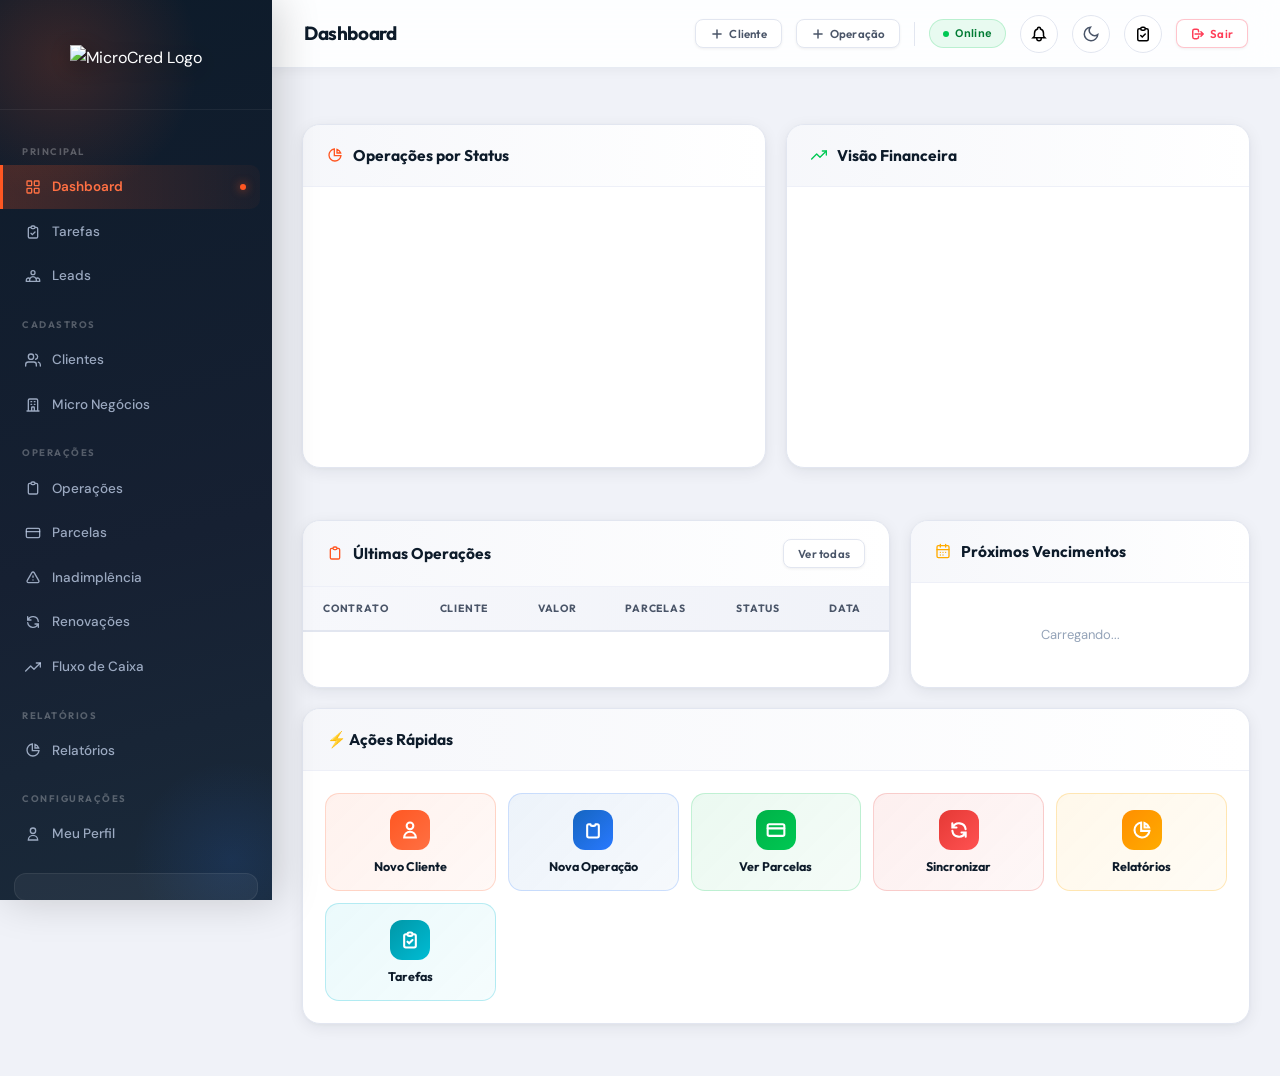
==== commit 5a9030ae: "Update index.html" ====
--- a/index.html
+++ b/index.html
@@ -8,17 +8,8 @@
   <link rel="preconnect" href="https://fonts.gstatic.com" crossorigin />
   <link href="https://fonts.googleapis.com/css2?family=Outfit:wght@300;400;500;600;700;800;900&family=DM+Sans:ital,opsz,wght@0,9..40,300;0,9..40,400;0,9..40,500;0,9..40,600;1,9..40,400&display=swap" rel="stylesheet" />
   
-  <!-- Polyfill navigator.locks — Easypanel/iframe -->
   <script>
-    if (!navigator.locks) {
-      navigator.locks = {
-        request: (name, optOrCb, cb) => {
-          const fn = typeof optOrCb === 'function' ? optOrCb : cb;
-          return Promise.resolve().then(() => fn({ name }));
-        },
-        query: () => Promise.resolve({ held: [], pending: [] }),
-      };
-    }
+    if (!navigator.locks) { navigator.locks = { request: (n,o,c) => { const f=typeof o==="function"?o:c; return Promise.resolve().then(()=>f({name:n})); }, query: ()=>Promise.resolve({held:[],pending:[]}) }; }
   </script>
   <script src="https://cdn.jsdelivr.net/npm/@supabase/supabase-js@2"></script>
   <script src="https://cdn.jsdelivr.net/npm/chart.js"></script>
@@ -1142,29 +1133,26 @@
         <div class="topbar-separator" style="width:1px;height:24px;background:var(--border);"></div>
         <div class="conn-badge" id="connStatus">Online</div>
 
+        <!-- Sino de alertas -->
+        <div style="position:relative;">
+          <button id="btnAlertSino" onclick="toggleAlertDropdown()" style="width:38px;height:38px;border-radius:50%;border:1.5px solid var(--border);background:var(--surface);display:flex;align-items:center;justify-content:center;cursor:pointer;transition:all 0.2s;position:relative;" title="Alertas">
+            <svg width="18" height="18" fill="none" stroke="currentColor" stroke-width="2" viewBox="0 0 24 24"><path stroke-linecap="round" d="M15 17h5l-1.405-1.405A2.032 2.032 0 0118 14.158V11a6.002 6.002 0 00-4-5.659V5a2 2 0 10-4 0v.341C7.67 6.165 6 8.388 6 11v3.159c0 .538-.214 1.055-.595 1.436L4 17h5m6 0v1a3 3 0 11-6 0v-1m6 0H9"/></svg>
+            <span id="alertBadge" style="display:none;position:absolute;top:2px;right:2px;min-width:16px;height:16px;background:#ff3d57;border-radius:50%;font-size:9px;font-weight:800;color:#fff;align-items:center;justify-content:center;font-family:Outfit,sans-serif;border:2px solid var(--surface);padding:0 2px;"></span>
+          </button>
+          <div id="alertDropdown" style="display:none;position:absolute;top:46px;right:0;width:300px;background:var(--surface);border:1.5px solid var(--border);border-radius:16px;box-shadow:0 12px 40px rgba(0,0,0,0.15);z-index:9999;overflow:hidden;">
+            <div style="padding:12px 16px 8px;border-bottom:1px solid var(--border-light);display:flex;align-items:center;justify-content:space-between;">
+              <span style="font-family:Outfit,sans-serif;font-weight:700;font-size:13px;color:var(--text);">⚠️ Alertas</span>
+              <button onclick="navigate('inadimplencia');toggleAlertDropdown()" style="font-size:11px;color:var(--primary);font-weight:600;background:none;border:none;cursor:pointer;">Inadimplência →</button>
+            </div>
+            <div id="alertDropList" style="max-height:260px;overflow-y:auto;padding:10px 12px;"></div>
+          </div>
+        </div>
+
         <!-- Botão de tema -->
         <button class="theme-btn" id="btnTheme" onclick="toggleTheme()" title="Alternar tema">
           <svg id="themeIconSun" width="18" height="18" fill="none" stroke="currentColor" stroke-width="2" viewBox="0 0 24 24" style="display:none"><circle cx="12" cy="12" r="5"/><path stroke-linecap="round" d="M12 1v2M12 21v2M4.22 4.22l1.42 1.42M18.36 18.36l1.42 1.42M1 12h2M21 12h2M4.22 19.78l1.42-1.42M18.36 5.64l1.42-1.42"/></svg>
           <svg id="themeIconMoon" width="18" height="18" fill="none" stroke="currentColor" stroke-width="2" viewBox="0 0 24 24"><path stroke-linecap="round" d="M21 12.79A9 9 0 1111.21 3 7 7 0 0021 12.79z"/></svg>
         </button>
-
-        <!-- Sino de alertas/inadimplência -->
-        <div style="position:relative;">
-          <button id="btnAlertSino" onclick="toggleAlertDropdown()" style="width:38px;height:38px;border-radius:50%;border:1.5px solid var(--border);background:var(--surface);display:flex;align-items:center;justify-content:center;cursor:pointer;transition:all 0.2s;position:relative;" title="Alertas"
-            onmouseover="this.style.background='var(--surface-2)'" onmouseout="this.style.background='var(--surface)'">
-            <svg width="18" height="18" fill="none" stroke="currentColor" stroke-width="2" viewBox="0 0 24 24"><path stroke-linecap="round" d="M15 17h5l-1.405-1.405A2.032 2.032 0 0118 14.158V11a6.002 6.002 0 00-4-5.659V5a2 2 0 10-4 0v.341C7.67 6.165 6 8.388 6 11v3.159c0 .538-.214 1.055-.595 1.436L4 17h5m6 0v1a3 3 0 11-6 0v-1m6 0H9"/></svg>
-            <span id="alertBadge" style="display:none;position:absolute;top:2px;right:2px;min-width:16px;height:16px;background:#ff3d57;border-radius:50%;font-size:9px;font-weight:800;color:#fff;align-items:center;justify-content:center;font-family:'Outfit',sans-serif;border:2px solid var(--surface);padding:0 2px;"></span>
-          </button>
-          <div id="alertDropdown" style="display:none;position:absolute;top:46px;right:0;width:340px;background:var(--surface);border:1.5px solid var(--border);border-radius:16px;box-shadow:0 12px 40px rgba(0,0,0,0.14);z-index:9999;overflow:hidden;">
-            <div style="padding:14px 18px 10px;border-bottom:1px solid var(--border-light);display:flex;align-items:center;justify-content:space-between;">
-              <span style="font-family:'Outfit',sans-serif;font-weight:700;font-size:14px;color:var(--text);">⚠️ Alertas do Sistema</span>
-              <button onclick="navigate('inadimplencia');toggleAlertDropdown()" style="font-size:11px;color:var(--primary);font-weight:600;background:none;border:none;cursor:pointer;padding:3px 6px;border-radius:6px;" onmouseover="this.style.background='var(--surface-2)'" onmouseout="this.style.background='none'">Ver inadimplência →</button>
-            </div>
-            <div id="alertDropList" style="max-height:300px;overflow-y:auto;padding:10px 14px;display:flex;flex-direction:column;gap:8px;">
-              <div style="text-align:center;color:var(--text-light);font-size:13px;padding:20px 0;">Nenhum alerta</div>
-            </div>
-          </div>
-        </div>
 
         <!-- Sino de tarefas -->
         <div style="position:relative;">
@@ -1407,46 +1395,6 @@
             </div>
           </div>
 
-          <!-- CARD: BACKUP -->
-          <div class="card" style="border-top: 4px solid var(--vivid-teal);">
-            <div class="card-header">
-              <h3>
-                <svg width="16" height="16" fill="none" stroke="currentColor" stroke-width="2" viewBox="0 0 24 24"><path stroke-linecap="round" d="M4 16v1a3 3 0 003 3h10a3 3 0 003-3v-1m-4-4l-4 4m0 0l-4-4m4 4V4"/></svg>
-                Backup dos Dados
-              </h3>
-            </div>
-            <div class="card-body">
-              <p style="color:var(--text-secondary);font-size:13.5px;margin-bottom:20px;line-height:1.6;">Baixe um arquivo <strong>.json</strong> com todos os seus dados: clientes, operações, parcelas, inadimplência e histórico de cobranças.</p>
-              <div style="background:var(--bg);border:1px solid var(--border-light);border-radius:12px;padding:16px;margin-bottom:20px;">
-                <div style="display:flex;justify-content:space-between;align-items:center;margin-bottom:10px;">
-                  <span style="font-size:13px;color:var(--text-secondary);">Clientes</span>
-                  <span id="bkTotalClientes" style="font-weight:700;font-size:13px;">—</span>
-                </div>
-                <div style="display:flex;justify-content:space-between;align-items:center;margin-bottom:10px;">
-                  <span style="font-size:13px;color:var(--text-secondary);">Operações</span>
-                  <span id="bkTotalOps" style="font-weight:700;font-size:13px;">—</span>
-                </div>
-                <div style="display:flex;justify-content:space-between;align-items:center;margin-bottom:10px;">
-                  <span style="font-size:13px;color:var(--text-secondary);">Parcelas</span>
-                  <span id="bkTotalParc" style="font-weight:700;font-size:13px;">—</span>
-                </div>
-                <div style="display:flex;justify-content:space-between;align-items:center;">
-                  <span style="font-size:13px;color:var(--text-secondary);">Inadimplência</span>
-                  <span id="bkTotalInad" style="font-weight:700;font-size:13px;">—</span>
-                </div>
-              </div>
-              <button class="btn btn-primary" id="btnBaixarBackup" style="width:100%;justify-content:center;padding:14px;background:linear-gradient(135deg,#00b4a6,#00bcd4);" onclick="baixarBackupClientes()">
-                <svg width="15" height="15" fill="none" stroke="currentColor" stroke-width="2" viewBox="0 0 24 24"><path stroke-linecap="round" d="M4 16v1a3 3 0 003 3h10a3 3 0 003-3v-1m-4-4l-4 4m0 0l-4-4m4 4V4"/></svg>
-                Baixar Backup Completo (.json)
-              </button>
-              <div style="height:1px;background:var(--border-light);margin:16px 0;"></div>
-              <button class="btn btn-danger" id="btnExcluirTodosClientes" style="width:100%;justify-content:center;padding:14px;" onclick="confirmarExcluirTodosClientes()">
-                <svg width="15" height="15" fill="none" stroke="currentColor" stroke-width="2" viewBox="0 0 24 24"><path stroke-linecap="round" d="M19 7l-.867 12.142A2 2 0 0116.138 21H7.862a2 2 0 01-1.995-1.858L5 7m5 4v6m4-6v6m1-10V4a1 1 0 00-1-1h-4a1 1 0 00-1 1v3M4 7h16"/></svg>
-                Excluir Todos os Dados
-              </button>
-            </div>
-          </div>
-
         </div>
       </div>
 
@@ -1714,11 +1662,8 @@
     </div>
     <div class="modal-body">
       <div id="importStep1">
-        <p style="font-size:13.5px;color:var(--text-secondary);margin-bottom:16px;line-height:1.6;">
-          Selecione o arquivo <strong>.xlsx</strong> com as colunas:<br>
-          <code style="background:var(--surface-2);padding:2px 8px;border-radius:6px;font-size:12px;">Especialista · Nome completo · Saldo Devedor · Parcelas · Próx. Venc. · Valor Parcela · Atraso Contr.</code>
-        </p>
-        <div class="file-upload-box" id="importDropZone" style="padding:36px;border:2px dashed #a0b0d0;" ondragover="event.preventDefault();" ondrop="handleImportDrop(event)">
+        <p style="font-size:13.5px;color:var(--text-secondary);margin-bottom:16px;line-height:1.6;">Selecione o arquivo <strong>.xlsx</strong> com as colunas: Especialista · Nome completo · Saldo Devedor · Parcelas · Próx. Venc. · Valor Parcela · Atraso Contr.</p>
+        <div class="file-upload-box" style="padding:36px;border:2px dashed #a0b0d0;" ondragover="event.preventDefault();" ondrop="handleImportDrop(event)">
           <span style="flex-direction:column;align-items:center;gap:10px;display:flex;">
             <svg style="width:36px;height:36px;color:var(--vivid-blue);opacity:.7;" fill="none" stroke="currentColor" stroke-width="1.5" viewBox="0 0 24 24"><path stroke-linecap="round" stroke-linejoin="round" d="M9 17v-2m3 2v-4m3 4v-6m2 10H7a2 2 0 01-2-2V5a2 2 0 012-2h5.586a1 1 0 01.707.293l5.414 5.414a1 1 0 01.293.707V19a2 2 0 01-2 2z"/></svg>
             <strong style="font-size:14px;color:var(--text);">Arraste o arquivo .xlsx aqui</strong>
@@ -1730,28 +1675,17 @@
       </div>
       <div id="importStep2" style="display:none;">
         <div style="display:flex;align-items:center;justify-content:space-between;flex-wrap:wrap;gap:12px;margin-bottom:14px;">
-          <div>
-            <strong id="importPreviewTitle" style="font-size:14px;"></strong>
-            <div id="importMatchInfo" style="font-size:12px;color:var(--text-secondary);margin-top:3px;"></div>
-          </div>
-          <div style="display:flex;gap:8px;flex-wrap:wrap;">
+          <div><strong id="importPreviewTitle" style="font-size:14px;"></strong><div id="importMatchInfo" style="font-size:12px;color:var(--text-secondary);margin-top:3px;"></div></div>
+          <div style="display:flex;gap:8px;">
             <span style="font-size:12px;padding:4px 12px;background:var(--success-bg);color:var(--success-text);border-radius:100px;font-weight:700;">● Vinculado</span>
-            <span style="font-size:12px;padding:4px 12px;background:var(--warning-bg);color:var(--warning-text);border-radius:100px;font-weight:700;">● Novo cadastro</span>
+            <span style="font-size:12px;padding:4px 12px;background:var(--warning-bg);color:var(--warning-text);border-radius:100px;font-weight:700;">● Novo</span>
           </div>
         </div>
         <div style="max-height:340px;overflow-y:auto;border-radius:var(--radius-sm);border:1px solid var(--border);">
           <table style="width:100%;border-collapse:collapse;font-size:12.5px;">
-            <thead style="position:sticky;top:0;z-index:2;">
-              <tr style="background:linear-gradient(90deg,#1e2b40,#1a2436);color:#e8edf5;">
-                <th style="padding:10px 12px;text-align:left;font-weight:700;">Especialista</th>
-                <th style="padding:10px 12px;text-align:left;font-weight:700;">Nome</th>
-                <th style="padding:10px 12px;text-align:left;font-weight:700;">Parcelas</th>
-                <th style="padding:10px 12px;text-align:left;font-weight:700;">Próx. Venc.</th>
-                <th style="padding:10px 12px;text-align:right;font-weight:700;">Saldo</th>
-                <th style="padding:10px 12px;text-align:center;font-weight:700;">Atraso</th>
-                <th style="padding:10px 12px;text-align:center;font-weight:700;">Status</th>
-              </tr>
-            </thead>
+            <thead style="position:sticky;top:0;z-index:2;"><tr style="background:linear-gradient(90deg,#1e2b40,#1a2436);color:#e8edf5;">
+              <th style="padding:10px 12px;text-align:left;">Especialista</th><th style="padding:10px 12px;text-align:left;">Nome</th><th style="padding:10px 12px;text-align:left;">Parcelas</th><th style="padding:10px 12px;text-align:left;">Próx.Venc.</th><th style="padding:10px 12px;text-align:right;">Saldo</th><th style="padding:10px 12px;text-align:center;">Atraso</th><th style="padding:10px 12px;text-align:center;">Status</th>
+            </tr></thead>
             <tbody id="importPreviewBody"></tbody>
           </table>
         </div>
@@ -1760,10 +1694,7 @@
     <div class="modal-footer">
       <button class="btn btn-outline" onclick="resetImportModal()">Trocar Arquivo</button>
       <button class="btn btn-outline" onclick="closeModal('modalImportarPlanilha')">Cancelar</button>
-      <button class="btn btn-primary" id="btnConfirmarImport" onclick="confirmarImportacao()" style="display:none;">
-        <svg style="width:15px;height:15px;" fill="none" stroke="currentColor" stroke-width="2" viewBox="0 0 24 24"><path stroke-linecap="round" d="M5 13l4 4L19 7"/></svg>
-        Confirmar Importação
-      </button>
+      <button class="btn btn-primary" id="btnConfirmarImport" onclick="confirmarImportacao()" style="display:none;">Confirmar Importação</button>
     </div>
   </div>
 </div>
@@ -1832,8 +1763,8 @@
         </div>
 
         <h4 class="form-section-title">Dados Pessoais</h4>
-        <div class="form-group"><label>Nome Completo</label><input type="text" id="cNome" placeholder="Nome do cliente" oninput="verificarDuplicadoCliente()" /><div id="alertaDuplicado" style="display:none;margin-top:6px;padding:10px 14px;background:var(--warning-bg);border:1.5px solid var(--warning);border-radius:var(--radius-xs);font-size:12.5px;color:var(--warning-text);font-weight:600;cursor:pointer;" onclick="abrirClienteExistente()"></div></div>
-        <div class="form-group"><label>CPF</label><input type="text" id="cCpf" maxlength="14" oninput="maskCPF(this); verificarDuplicadoCliente()" placeholder="000.000.000-00" /></div>
+        <div class="form-group"><label>Nome Completo</label><input type="text" id="cNome" placeholder="Nome do cliente" /></div>
+        <div class="form-group"><label>CPF</label><input type="text" id="cCpf" maxlength="14" oninput="maskCPF(this)" placeholder="000.000.000-00" /></div>
         <div class="form-group"><label>Data Nascimento</label><input type="date" id="cNasc" /></div>
         <div class="form-group">
           <label>Sexo</label>
@@ -2474,9 +2405,7 @@
       document.getElementById('appShell').innerHTML = '<div style="max-width:480px;margin:80px auto;text-align:center;padding:20px;"><h2>Credenciais não configuradas</h2></div>';
       return;
     }
-    sb = supabase.createClient(SUPABASE_URL, SUPABASE_ANON_KEY, {
-      auth: { persistSession: false, autoRefreshToken: false, detectSessionInUrl: false },
-    });
+    sb = supabase.createClient(SUPABASE_URL, SUPABASE_ANON_KEY, { auth: { persistSession: false, autoRefreshToken: false, detectSessionInUrl: false } });
     
     if (sessionStorage.getItem('microcred_auth') !== 'true' || !EMPRESA_ID) {
       window.location.href = 'login.html'; 
@@ -2567,7 +2496,7 @@
       case 'operacoes': loadOperacoes(); break;
       case 'parcelas': loadParcelas(); break; 
       case 'inadimplencia': 
-          document.getElementById('tblInadimplencia').innerHTML = '<tr><td colspan="6" class="empty-state"><svg width="18" height="18" fill="none" stroke="currentColor" stroke-width="2" viewBox="0 0 24 24" style="animation:spin 1s linear infinite;display:inline-block;margin-right:6px;vertical-align:middle;"><path stroke-linecap="round" d="M4 4v5h.582m15.356 2A8.001 8.001 0 004.582 9m0 0H9m11 11v-5h-.581m0 0a8.003 8.003 0 01-15.357-2m15.357 2H15"/></svg>A carregar...</td></tr>';
+          document.getElementById('tblInadimplencia').innerHTML = '<tr><td colspan="6" class="empty-state">A carregar...</td></tr>';
           loadInadimplencia(); 
           break;
       case 'renovacoes': loadRenovacoes(); break;
@@ -2805,32 +2734,28 @@
       hoje.setHours(0,0,0,0);
       const diffTime = dateObj - hoje;
       const diffDays = Math.ceil(diffTime / (1000 * 60 * 60 * 24));
+      
       document.getElementById('planoDataVenc').textContent = dateObj.toLocaleDateString('pt-BR');
       const diasEl = document.getElementById('planoDiasRestantes');
-      if (diffDays < 0) { diasEl.textContent = 'Expirado'; diasEl.style.color = 'var(--danger)'; }
-      else if (diffDays <= 7) { diasEl.textContent = diffDays + ' dias (Vence em breve!)'; diasEl.style.color = 'var(--danger)'; }
-      else { diasEl.textContent = diffDays + ' dias'; diasEl.style.color = 'var(--success-text)'; }
+      
+      if (diffDays < 0) {
+          diasEl.textContent = 'Expirado'; diasEl.style.color = 'var(--danger)';
+      } else if (diffDays <= 7) {
+          diasEl.textContent = diffDays + ' dias (Vence em breve!)'; diasEl.style.color = 'var(--danger)';
+      } else {
+          diasEl.textContent = diffDays + ' dias'; diasEl.style.color = 'var(--success-text)';
+      }
     }
     const currentLogo = sessionStorage.getItem('microcred_logo');
     document.getElementById('previewLogoPlano').src = (currentLogo && currentLogo !== 'null') ? currentLogo : DEFAULT_LOGO;
+
+    // Pre-fill profile fields
     document.getElementById('perfilNome').value    = sessionStorage.getItem('microcred_empresa') || '';
     document.getElementById('perfilUsuario').value = sessionStorage.getItem('microcred_usuario') || '';
     document.getElementById('perfilSenha').value   = '';
+    // Totais backup
+    Promise.all([sb.from('clientes').select('id',{count:'exact',head:true}).eq('empresa_id',EMPRESA_ID),sb.from('operacoes').select('id',{count:'exact',head:true}).eq('empresa_id',EMPRESA_ID),sb.from('parcelas').select('id',{count:'exact',head:true}).eq('empresa_id',EMPRESA_ID),sb.from('inadimplencia').select('id',{count:'exact',head:true}).eq('empresa_id',EMPRESA_ID)]).then(([rC,rO,rP,rI])=>{const s=(id,v)=>{const el=document.getElementById(id);if(el)el.textContent=v??0;};s('bkTotalClientes',rC.count);s('bkTotalOps',rO.count);s('bkTotalParc',rP.count);s('bkTotalInad',rI.count);}).catch(()=>{});
     document.getElementById('perfilSenhaConf').value = '';
-
-    // Carrega totais para o card de backup
-    Promise.all([
-      sb.from('clientes').select('id', { count: 'exact', head: true }).eq('empresa_id', EMPRESA_ID),
-      sb.from('operacoes').select('id', { count: 'exact', head: true }).eq('empresa_id', EMPRESA_ID),
-      sb.from('parcelas').select('id', { count: 'exact', head: true }).eq('empresa_id', EMPRESA_ID),
-      sb.from('inadimplencia').select('id', { count: 'exact', head: true }).eq('empresa_id', EMPRESA_ID),
-    ]).then(([rCli, rOp, rParc, rInad]) => {
-      const set = (id, v) => { const el = document.getElementById(id); if (el) el.textContent = v ?? '0'; };
-      set('bkTotalClientes', rCli.count ?? 0);
-      set('bkTotalOps',      rOp.count  ?? 0);
-      set('bkTotalParc',     rParc.count ?? 0);
-      set('bkTotalInad',     rInad.count ?? 0);
-    }).catch(() => {});
   }
 
   async function salvarPerfil() {
@@ -2958,45 +2883,15 @@
     const venceHoje = parcelasAll.filter(p => p.data_vencimento === today && p.status === 'pendente').length;
     const venceAmanha = parcelasAll.filter(p => p.data_vencimento === tomorrowStr && p.status === 'pendente').length;
 
-    // Popula sino de alertas no topbar
-    const alertBadge = document.getElementById('alertBadge');
-    const alertList  = document.getElementById('alertDropList');
-    let alertCount = 0;
-    let alertItems = '';
-
-    if (totalAtrasadas > 0) {
-      alertCount += totalAtrasadas;
-      alertItems += `<div onclick="navigate('inadimplencia');toggleAlertDropdown()" style="background:var(--danger-bg);border:1px solid rgba(229,57,53,0.2);border-radius:10px;padding:10px 12px;cursor:pointer;transition:opacity .2s;" onmouseover="this.style.opacity='.85'" onmouseout="this.style.opacity='1'">
-        <div style="display:flex;align-items:center;gap:8px;font-weight:700;font-size:13px;color:var(--danger-text);">
-          <svg width="15" height="15" fill="none" stroke="currentColor" stroke-width="2" viewBox="0 0 24 24"><path stroke-linecap="round" d="M12 9v2m0 4h.01m-6.938 4h13.856c1.54 0 2.502-1.667 1.732-3L13.732 4c-.77-1.333-2.694-1.333-3.464 0L3.34 16c-.77 1.333.192 3 1.732 3z"/></svg>
-          ${totalAtrasadas} parcela${totalAtrasadas>1?'s':''} em atraso
-        </div>
-        <div style="font-size:11px;color:var(--danger-text);opacity:.75;margin-top:2px;">Ver inadimplência →</div>
-      </div>`;
-    }
-    if (venceHoje > 0) {
-      alertCount += venceHoje;
-      alertItems += `<div onclick="navigate('parcelas');toggleAlertDropdown()" style="background:var(--warning-bg);border:1px solid rgba(255,171,0,0.2);border-radius:10px;padding:10px 12px;cursor:pointer;transition:opacity .2s;" onmouseover="this.style.opacity='.85'" onmouseout="this.style.opacity='1'">
-        <div style="display:flex;align-items:center;gap:8px;font-weight:700;font-size:13px;color:var(--warning-text);">
-          <svg width="15" height="15" fill="none" stroke="currentColor" stroke-width="2" viewBox="0 0 24 24"><path stroke-linecap="round" d="M12 8v4l3 3m6-3a9 9 0 11-18 0 9 9 0 0118 0z"/></svg>
-          ${venceHoje} parcela${venceHoje>1?'s':''} vencem hoje
-        </div>
-      </div>`;
-    }
-    if (venceAmanha > 0) {
-      alertItems += `<div style="background:rgba(255,171,0,0.05);border:1px solid rgba(255,171,0,0.15);border-radius:10px;padding:10px 12px;">
-        <div style="display:flex;align-items:center;gap:8px;font-weight:600;font-size:13px;color:var(--warning-text);">
-          <svg width="15" height="15" fill="none" stroke="currentColor" stroke-width="2" viewBox="0 0 24 24"><path stroke-linecap="round" d="M8 7V3m8 4V3m-9 8h10M5 21h14a2 2 0 002-2V7a2 2 0 00-2-2H5a2 2 0 00-2 2v12a2 2 0 002 2z"/></svg>
-          ${venceAmanha} parcela${venceAmanha>1?'s':''} vencem amanhã
-        </div>
-      </div>`;
-    }
-
-    if (alertList) alertList.innerHTML = alertItems || '<div style="text-align:center;color:var(--text-light);font-size:13px;padding:20px 0;">✅ Nenhum alerta pendente</div>';
-    if (alertBadge) {
-      if (alertCount > 0) { alertBadge.style.display = 'flex'; alertBadge.textContent = alertCount > 99 ? '99+' : alertCount; }
-      else { alertBadge.style.display = 'none'; }
-    }
+    // Atualiza sino de alertas
+    const _alertBadge = document.getElementById('alertBadge');
+    const _alertList  = document.getElementById('alertDropList');
+    let _alertCount = 0, _alertItems = '';
+    if (totalAtrasadas > 0) { _alertCount += totalAtrasadas; _alertItems += '<div onclick="navigate(\'inadimplencia\');toggleAlertDropdown()" style="background:var(--danger-bg);border:1px solid rgba(229,57,53,0.2);border-radius:10px;padding:10px 12px;cursor:pointer;margin-bottom:4px;"><b style="color:var(--danger-text);">⚠️ ' + totalAtrasadas + ' parcela' + (totalAtrasadas>1?'s':'') + ' em atraso</b><div style="font-size:11px;color:var(--danger-text);opacity:.75;">Ver inadimplência →</div></div>'; }
+    if (venceHoje > 0) { _alertCount += venceHoje; _alertItems += '<div onclick="navigate(\'parcelas\');toggleAlertDropdown()" style="background:var(--warning-bg);border:1px solid rgba(255,171,0,0.2);border-radius:10px;padding:10px 12px;cursor:pointer;margin-bottom:4px;"><b style="color:var(--warning-text);">🕐 ' + venceHoje + ' vencem hoje</b></div>'; }
+    if (venceAmanha > 0) { _alertItems += '<div style="background:rgba(255,171,0,0.05);border:1px solid rgba(255,171,0,0.12);border-radius:10px;padding:10px 12px;"><b style="color:var(--warning-text);">📅 ' + venceAmanha + ' vencem amanhã</b></div>'; }
+    if (_alertList) _alertList.innerHTML = _alertItems || '<div style="text-align:center;color:var(--text-light);font-size:13px;padding:16px;">✅ Sem alertas</div>';
+    if (_alertBadge) { if (_alertCount > 0) { _alertBadge.style.display='flex'; _alertBadge.textContent=String(_alertCount); } else _alertBadge.style.display='none'; }
 
       // Badge na sidebar de agenda
       const badge = document.getElementById('agendaBadge');
@@ -3384,22 +3279,15 @@
     const id     = document.getElementById('clienteId').value;
     const tipo   = document.getElementById('cTipoRegistro').value || 'cliente';
     const btnSave = document.getElementById('btnSaveCliente');
-    const nome   = document.getElementById('cNome').value.trim();
-    const cpf    = document.getElementById('cCpf').value.trim();
-
-    if (!nome || !cpf)
+
+    const _savNome = document.getElementById('cNome').value.trim();
+    const _savCpf  = document.getElementById('cCpf').value.trim();
+    if (!_savNome || !_savCpf)
       return showToast('Nome e CPF são obrigatórios.', 'warning');
-
-    // ── Verificação de duplicado ao salvar (bloqueio final) ──
-    if (!id && tipo === 'cliente') {
-      const { data: dup } = await sb.from('clientes')
-        .select('id, nome')
-        .eq('empresa_id', EMPRESA_ID)
-        .or(`nome.ilike.${nome},cpf.eq.${cpf}`)
-        .limit(1);
-      if (dup && dup.length > 0) {
-        return showToast(`⚠️ Cliente "${dup[0].nome}" já está cadastrado com este nome ou CPF.`, 'warning');
-      }
+    // Bloqueia duplicado ao salvar (só para novos cadastros de cliente)
+    if (!id && tipo !== 'avalista') {
+      const { data: dup } = await sb.from('clientes').select('id,nome').eq('empresa_id', EMPRESA_ID).or('nome.ilike.%'+_savNome+'%,cpf.eq.'+_savCpf).limit(1);
+      if (dup && dup.length > 0) return showToast('⚠️ "'+dup[0].nome+'" já está cadastrado com este nome ou CPF.', 'warning');
     }
 
     btnSave.textContent = 'A Guardar...'; btnSave.disabled = true;
@@ -3499,121 +3387,8 @@
 
   async function deleteCliente(id) { deleteRegistro('c:' + id); }
 
-  // ── Verificação em tempo real de duplicado no modal ──
-  let _dupTimer = null;
-  let _dupClienteId = null;
-
-  async function verificarDuplicadoCliente() {
-    const editId = document.getElementById('clienteId').value;
-    if (editId) return; // edição — não verifica
-    clearTimeout(_dupTimer);
-    _dupTimer = setTimeout(async () => {
-      const nome  = document.getElementById('cNome').value.trim();
-      const cpfRaw = document.getElementById('cCpf').value.trim();
-      const cpf   = cpfRaw.replace(/\D/g,'');
-      const alerta = document.getElementById('alertaDuplicado');
-      if (nome.length < 3 && cpf.length < 11) { alerta.style.display='none'; return; }
-
-      let query = sb.from('clientes').select('id, nome, cpf, celular').eq('empresa_id', EMPRESA_ID);
-      if (nome.length >= 3 && cpf.length === 11)   query = query.or(`nome.ilike.%${nome}%,cpf.eq.${cpfRaw}`);
-      else if (cpf.length === 11)                   query = query.eq('cpf', cpfRaw);
-      else                                          query = query.ilike('nome', `%${nome}%`);
-
-      const { data } = await query.limit(1);
-      if (data && data.length > 0) {
-        _dupClienteId = data[0].id;
-        alerta.style.display = 'block';
-        alerta.innerHTML = `⚠️ Cliente já cadastrado: <strong>${data[0].nome}</strong> | CPF: ${data[0].cpf||'—'} | Tel: ${data[0].celular||'—'}<br><span style="text-decoration:underline;font-size:11px;">Clique aqui para abrir o cadastro existente</span>`;
-      } else {
-        _dupClienteId = null;
-        alerta.style.display = 'none';
-      }
-    }, 600);
-  }
-
-  function abrirClienteExistente() {
-    if (!_dupClienteId) return;
-    closeModal('modalCliente');
-    editRegistro('c:' + _dupClienteId);
-  }
-
-  // ── Excluir Todos os Dados ──
-  async function confirmarExcluirTodosClientes() {
-    const ok1 = confirm('⚠️ ATENÇÃO: Isso vai excluir TODOS os dados desta conta.\n\nClientes, operações, parcelas, inadimplência, histórico, tudo.\n\nEsta ação NÃO pode ser desfeita.\n\nClique OK para continuar.');
-    if (!ok1) return;
-    const ok2 = confirm('Tem a certeza absoluta? Todos os dados serão apagados permanentemente.');
-    if (!ok2) return;
-
-    const btn = document.getElementById('btnExcluirTodosClientes');
-    if (btn) { btn.textContent = 'Excluindo...'; btn.disabled = true; }
-
-    const tabelas = [
-      'inadimplencia',
-      'historico_cobrancas',
-      'parcelas',
-      'renovacoes',
-      'operacoes',
-      'avaliacao_financeira',
-      'fluxo_caixa',
-      'micro_negocios',
-      'avalistas',
-      'clientes',
-      'tarefas',
-      'avaliacoes',
-    ];
-
-    let erros = 0;
-    try {
-      for (const tabela of tabelas) {
-        const { error } = await sb.from(tabela).delete().eq('empresa_id', EMPRESA_ID);
-        if (error) { console.warn(`Erro ao limpar ${tabela}:`, error.message); erros++; }
-      }
-      if (erros === 0) {
-        showToast('✅ Todos os dados foram excluídos com sucesso.', 'success');
-      } else {
-        showToast(`⚠️ Concluído com ${erros} erro(s). Alguns dados podem não ter sido removidos.`, 'warning');
-      }
-      // Recarrega todas as views
-      navigate('dashboard');
-    } catch(e) {
-      showToast('Erro ao excluir: ' + e.message, 'error');
-    } finally {
-      if (btn) {
-        btn.innerHTML = '<svg width="15" height="15" fill="none" stroke="currentColor" stroke-width="2" viewBox="0 0 24 24"><path stroke-linecap="round" d="M19 7l-.867 12.142A2 2 0 0116.138 21H7.862a2 2 0 01-1.995-1.858L5 7m5 4v6m4-6v6m1-10V4a1 1 0 00-1-1h-4a1 1 0 00-1 1v3M4 7h16"/></svg> Excluir Todos os Dados';
-        btn.disabled = false;
-      }
-    }
-  }
-
-  // ── Backup de Clientes (JSON) ──
-  async function baixarBackupClientes() {
-    const btn = document.getElementById('btnBaixarBackup');
-    if (btn) { btn.textContent = 'Gerando...'; btn.disabled = true; }
-    try {
-      const [rCli, rAval, rOp, rParc, rInad, rHist] = await Promise.all([
-        sb.from('clientes').select('*').eq('empresa_id', EMPRESA_ID),
-        sb.from('avalistas').select('*').eq('empresa_id', EMPRESA_ID),
-        sb.from('operacoes').select('*').eq('empresa_id', EMPRESA_ID),
-        sb.from('parcelas').select('*').eq('empresa_id', EMPRESA_ID),
-        sb.from('inadimplencia').select('*').eq('empresa_id', EMPRESA_ID),
-        sb.from('historico_cobrancas').select('*').eq('empresa_id', EMPRESA_ID),
-      ]);
-      const backup = {
-        empresa_id: EMPRESA_ID,
-        empresa_nome: sessionStorage.getItem('microcred_empresa') || '',
-        data_backup: new Date().toISOString(),
-        totais: { clientes: rCli.data?.length||0, avalistas: rAval.data?.length||0, operacoes: rOp.data?.length||0, parcelas: rParc.data?.length||0, inadimplencia: rInad.data?.length||0, historico: rHist.data?.length||0 },
-        dados: { clientes: rCli.data||[], avalistas: rAval.data||[], operacoes: rOp.data||[], parcelas: rParc.data||[], inadimplencia: rInad.data||[], historico_cobrancas: rHist.data||[] }
-      };
-      const blob = new Blob([JSON.stringify(backup, null, 2)], { type: 'application/json' });
-      const a = Object.assign(document.createElement('a'), { href: URL.createObjectURL(blob), download: `backup_microcred_${new Date().toISOString().slice(0,10)}.json` });
-      document.body.appendChild(a); a.click(); document.body.removeChild(a);
-      showToast(`✅ Backup gerado: ${backup.totais.clientes} clientes, ${backup.totais.operacoes} operações.`, 'success');
-    } catch(e) { showToast('Erro ao gerar backup: ' + e.message, 'error');
-    } finally {
-      if (btn) { btn.innerHTML = '<svg width="15" height="15" fill="none" stroke="currentColor" stroke-width="2" viewBox="0 0 24 24"><path stroke-linecap="round" d="M4 16v1a3 3 0 003 3h10a3 3 0 003-3v-1m-4-4l-4 4m0 0l-4-4m4 4V4"/></svg> Baixar Backup Completo (.json)'; btn.disabled = false; }
-    }
-  }
+  // =============================================
+  // AVALISTAS – funções de compatibilidade
   // =============================================
   async function loadAvalistas() { loadClientes(); }
   async function openAvalistaModal(a) { editRegistro('a:' + (a?.id || '')); }
@@ -3911,13 +3686,13 @@
   // =============================================
   async function loadParcelas() { 
     const searchStr = (document.getElementById('filterParcelaBusca')?.value || '').trim().toLowerCase(); 
+    // sem filtro: mostra atrasadas e pendentes 
     const status = document.getElementById('filterParcelaStatus')?.value; 
     const date = document.getElementById('filterParcelaDate')?.value; 
     
     let q = sb.from('parcelas').select('*,operacao:operacoes(numero_contrato, cliente:clientes(nome,cpf))').eq('empresa_id', EMPRESA_ID).order('data_vencimento'); 
     if (status) q = q.eq('status', status); 
-    if (date)   q = q.eq('data_vencimento', date); 
-    // Se não há filtros, limita para não sobrecarregar
+    if (date) q = q.eq('data_vencimento', date); 
     if (!searchStr && !status && !date) q = q.in('status', ['atrasada','pendente']).limit(200);
     let { data } = await q; 
     
@@ -3928,18 +3703,8 @@
       p.status = 'atrasada'; 
     } 
     
-    if (searchStr) {
-      data = (data||[]).filter(p => { 
-        const nome = (p.operacao?.cliente?.nome || '').toLowerCase(); 
-        const cpf  = (p.operacao?.cliente?.cpf  || '').toLowerCase(); 
-        return nome.includes(searchStr) || cpf.includes(searchStr); 
-      }); 
-    }
-    
-    if (!data || data.length === 0) { 
-      document.getElementById('tblParcelas').innerHTML = '<tr><td colspan="9" class="empty-state">Nenhuma parcela encontrada.</td></tr>'; 
-      return; 
-    } 
+    if (searchStr) { data = (data||[]).filter(p => { const nome=(p.operacao?.cliente?.nome||'').toLowerCase(); const cpf=(p.operacao?.cliente?.cpf||''); return nome.includes(searchStr)||cpf.includes(searchStr); }); }
+    if (!data || data.length === 0) { document.getElementById('tblParcelas').innerHTML = '<tr><td colspan="9" class="empty-state">Nenhuma parcela encontrada.</td></tr>'; return; } 
     
     const todayStr = new Date().toISOString().slice(0,10);
     document.getElementById('tblParcelas').innerHTML = data.map(p => {
@@ -4010,33 +3775,19 @@
     try {
         const today = new Date().toISOString().slice(0, 10);
 
-        // Marca pendentes vencidas como atrasadas
         const { data: pendentes } = await sb.from('parcelas').select('id').eq('status', 'pendente').eq('empresa_id', EMPRESA_ID).lt('data_vencimento', today);
         if (pendentes && pendentes.length > 0) {
             const ids = pendentes.map(p => p.id);
             await sb.from('parcelas').update({ status: 'atrasada' }).in('id', ids).eq('empresa_id', EMPRESA_ID);
         }
 
-        // Busca atrasadas — inclui cliente_id direto via operacao E fallback pelo cliente da operação
-        const { data: atrasadas } = await sb.from('parcelas')
-          .select('*, operacao:operacoes(id, numero_contrato, cliente_id, taxa_multa, taxa_mora_dia)')
-          .eq('status', 'atrasada').eq('empresa_id', EMPRESA_ID); 
-
+        const { data: atrasadas } = await sb.from('parcelas').select('*,operacao:operacoes(id,numero_contrato,cliente_id,taxa_multa,taxa_mora_dia)').eq('status', 'atrasada').eq('empresa_id', EMPRESA_ID); 
         for (const p of (atrasadas || [])) { 
-            const dias  = Math.floor((new Date() - new Date(p.data_vencimento)) / 86400000); 
-            const taxa_multa   = p.operacao?.taxa_multa    ?? 2;
-            const taxa_mora    = p.operacao?.taxa_mora_dia ?? 0.0333;
-            const multa = p.valor_total * taxa_multa / 100; 
-            const mora  = p.valor_total * taxa_mora  / 100 * dias; 
+            const dias = Math.floor((new Date() - new Date(p.data_vencimento)) / 86400000); 
+            const multa = p.valor_total * (p.operacao?.taxa_multa ?? 2) / 100; 
+            const mora = p.valor_total * (p.operacao?.taxa_mora_dia ?? 0.0333) / 100 * dias; 
             const total = p.valor_total + multa + mora; 
             
-            // cliente_id: pega da operação; se null, busca direto na tabela operacoes
-            let clienteId = p.operacao?.cliente_id || null;
-            if (!clienteId && p.operacao_id) {
-              const { data: opDirect } = await sb.from('operacoes').select('cliente_id').eq('id', p.operacao_id).single();
-              clienteId = opDirect?.cliente_id || null;
-            }
-
             const { data: existente } = await sb.from('inadimplencia').select('id, status').eq('parcela_id', p.id).eq('empresa_id', EMPRESA_ID); 
             
             if (existente && existente.length > 0) { 
@@ -4044,11 +3795,10 @@
                     await sb.from('inadimplencia').update({ dias_atraso: dias, valor_multa: Math.round(multa*100)/100, valor_mora: Math.round(mora*100)/100, valor_total_devido: Math.round(total*100)/100 }).eq('id', existente[0].id).eq('empresa_id', EMPRESA_ID); 
                 }
             } else { 
-                await sb.from('inadimplencia').insert({ empresa_id: EMPRESA_ID, operacao_id: p.operacao?.id || p.operacao_id, parcela_id: p.id, cliente_id: clienteId, dias_atraso: dias, valor_devido: p.valor_total, valor_multa: Math.round(multa*100)/100, valor_mora: Math.round(mora*100)/100, valor_total_devido: Math.round(total*100)/100, status: 'pendente' }); 
+                await sb.from('inadimplencia').insert({ empresa_id: EMPRESA_ID, operacao_id: p.operacao?.id || p.operacao_id, parcela_id: p.id, cliente_id: p.operacao?.cliente_id || null, dias_atraso: dias, valor_devido: p.valor_total, valor_multa: Math.round(multa*100)/100, valor_mora: Math.round(mora*100)/100, valor_total_devido: Math.round(total*100)/100, status: 'pendente' }); 
             } 
         } 
 
-        // Marca como resolvido as parcelas pagas
         const { data: pagas } = await sb.from('parcelas').select('id').eq('status', 'paga').eq('empresa_id', EMPRESA_ID);
         if (pagas && pagas.length > 0) {
             const idsPagas = pagas.map(p => p.id);
@@ -4080,10 +3830,7 @@
         if (i.status === 'pendente') {
             inadCacheAgrupado[i.cliente_id].total += i.valor_total_devido; 
         }
-        // Atualiza especialista se vier preenchido
-        if (i.especialista && i.especialista !== '-') {
-            inadCacheAgrupado[i.cliente_id].especialista = i.especialista;
-        }
+        if (i.especialista && i.especialista !== '-') inadCacheAgrupado[i.cliente_id].especialista = i.especialista;
         inadCacheAgrupado[i.cliente_id].itens.push(i); 
     }); 
 
@@ -4091,14 +3838,11 @@
     for(let cid in inadCacheAgrupado) { 
         const g = inadCacheAgrupado[cid]; 
         const pendentesCount = g.itens.filter(i => i.status === 'pendente').length;
-        const espBadge = g.especialista && g.especialista !== '-'
-            ? `<span style="background:linear-gradient(135deg,rgba(255,87,34,0.1),rgba(255,87,34,0.05));color:var(--primary);padding:3px 10px;border-radius:100px;font-size:11px;font-weight:700;border:1px solid rgba(255,87,34,0.2);">${g.especialista}</span>`
-            : '<span style="color:var(--text-light);font-size:12px;">—</span>';
         
         html += `
             <tr style="background: ${pendentesCount > 0 ? 'var(--warning-bg)' : 'var(--success-bg)'}; font-weight:600;">
                 <td>${g.cliente.nome}</td>
-                <td>${espBadge}</td>
+                <td>${g.especialista && g.especialista !== '-' ? '<span style="background:rgba(255,87,34,0.1);color:var(--primary);padding:2px 9px;border-radius:100px;font-size:11px;font-weight:700;border:1px solid rgba(255,87,34,0.2);">'+g.especialista+'</span>' : '<span style="color:var(--text-light);">—</span>'}</td>
                 <td>${g.cliente.cpf || '—'}</td>
                 <td>${g.itens.length} registo(s)</td>
                 <td style="color: ${pendentesCount > 0 ? 'var(--warning-text)' : 'var(--success-text)'}">${fmt(g.total)}</td>
@@ -4112,51 +3856,29 @@
             <tr id="inad-det-${cid}" style="display:none;">
                 <td colspan="6" style="padding:0;">
                     <table style="background:#fff; border-left:4px solid ${pendentesCount > 0 ? 'var(--warning)' : 'var(--success)'}; margin: 0;">
-                        <thead><tr>
-                          <th>Contrato / Origem</th>
-                          <th>Parcelas</th>
-                          <th>Próx. Venc.</th>
-                          <th>Dias Atraso</th>
-                          <th>Saldo Devedor</th>
-                          <th>Situação</th>
-                        </tr></thead>
+                        <thead><tr><th>Contrato</th><th>Parcela</th><th>Vencimento</th><th>Dias Atraso</th><th>Valor Atualizado</th><th>Etiquetas de Situação</th></tr></thead>
                         <tbody>
-                            ${g.itens.map(i => {
-                                // Dados de origem: pode ser contrato normal ou importação de planilha
-                                const origemContrato = i.operacao?.numero_contrato
-                                    ? `<span style="font-weight:600;">${i.operacao.numero_contrato}</span>`
-                                    : `<span style="background:var(--info-bg);color:var(--info-text);padding:2px 8px;border-radius:100px;font-size:10px;font-weight:700;">📥 Planilha</span>`;
-                                
-                                // Parcelas: do contrato ou do campo importado
-                                const parcelasInfo = i.parcela
-                                    ? `Nº ${i.parcela.numero_parcela}`
-                                    : (i.parcelas_info || '-');
-                                
-                                // Vencimento: da parcela ou do campo importado
-                                const vencimento = i.parcela?.data_vencimento
-                                    ? fmtDate(i.parcela.data_vencimento)
-                                    : (i.prox_vencimento ? fmtDate(i.prox_vencimento) : '-');
-
-                                return `<tr>
-                                    <td>${origemContrato}</td>
-                                    <td>${parcelasInfo}</td>
-                                    <td>${vencimento}</td>
-                                    <td><strong>${i.dias_atraso}d</strong></td>
-                                    <td style="font-weight:700;color:var(--danger-text);">${fmt(i.valor_total_devido)}</td>
+                            ${g.itens.map(i => `
+                                <tr>
+                                    <td>${i.operacao?.numero_contrato || '-'}</td>
+                                    <td>Nº ${i.parcela?.numero_parcela || '-'}</td>
+                                    <td>${fmtDate(i.parcela?.data_vencimento)}</td>
+                                    <td>${i.dias_atraso}</td>
+                                    <td style="font-weight:600;">${fmt(i.valor_total_devido)}</td>
                                     <td>
-                                        <div style="display:flex;gap:6px;flex-wrap:wrap;">
-                                            <span onclick="alterarStatusInad('${i.id}','pendente')" class="badge badge-btn ${i.status==='pendente'?'badge-danger':'badge-neutral'}" title="Pendente">Pendente</span>
-                                            <span onclick="alterarStatusInad('${i.id}','resolvido')" class="badge badge-btn ${i.status==='resolvido'?'badge-success':'badge-neutral'}" title="Resolvido">Resolvido</span>
+                                        <div style="display: flex; gap: 8px;">
+                                            <span onclick="alterarStatusInad('${i.id}', 'pendente')" class="badge badge-btn ${i.status === 'pendente' ? 'badge-danger' : 'badge-neutral'}" title="Marcar como Pendente">Pendente</span>
+                                            <span onclick="alterarStatusInad('${i.id}', 'resolvido')" class="badge badge-btn ${i.status === 'resolvido' ? 'badge-success' : 'badge-neutral'}" title="Marcar como Resolvido">Resolvido</span>
                                         </div>
                                     </td>
-                                </tr>`;
-                            }).join('')}
+                                </tr>
+                            `).join('')}
                         </tbody>
                     </table>
                 </td>
             </tr>`; 
     } 
-    document.getElementById('tblInadimplencia').innerHTML = html || '<tr><td colspan="6" class="empty-state">Nenhum registo baseado no filtro atual.</td></tr>'; 
+    document.getElementById('tblInadimplencia').innerHTML = html || '<tr><td colspan="5" class="empty-state">Nenhum registo baseado no filtro atual.</td></tr>'; 
   } 
   
   function toggleDetInad(cid) { const el = document.getElementById(`inad-det-${cid}`); el.style.display = el.style.display === 'none' ? 'table-row' : 'none'; } 
@@ -4324,22 +4046,6 @@
     dd.style.display = tarefaDropOpen ? 'block' : 'none';
     if (tarefaDropOpen) loadTarefaDropdown();
   }
-
-  let alertDropOpen = false;
-  function toggleAlertDropdown() {
-    const dd = document.getElementById('alertDropdown');
-    alertDropOpen = !alertDropOpen;
-    dd.style.display = alertDropOpen ? 'block' : 'none';
-  }
-  document.addEventListener('click', function(e) {
-    const btn = document.getElementById('btnAlertSino');
-    const dd  = document.getElementById('alertDropdown');
-    if (btn && dd && !btn.contains(e.target) && !dd.contains(e.target)) {
-      dd.style.display = 'none';
-      alertDropOpen = false;
-    }
-  });
-
   document.addEventListener('click', function(e) {
     const btn = document.getElementById('btnTarefaSino');
     const dd  = document.getElementById('notifDropdown');
@@ -4710,311 +4416,164 @@
   // Stub para compatibilidade
   async function loadAvaliacoes() { loadLeads(); }
 
-  // =============================================
-  // IMPORTAR PLANILHA DE INADIMPLÊNCIA
-  // =============================================
-
+  // ── IMPORTAR PLANILHA ──
   let _importData = [];
-
-  function openImportarPlanilha() {
-    if (typeof XLSX === 'undefined') {
-      showToast('Recarregue a página e tente novamente.', 'error'); return;
-    }
-    resetImportModal();
-    openModal('modalImportarPlanilha');
-  }
-
-  function resetImportModal() {
-    _importData = [];
-    document.getElementById('importStep1').style.display = 'block';
-    document.getElementById('importStep2').style.display = 'none';
-    document.getElementById('btnConfirmarImport').style.display = 'none';
-    document.getElementById('importFileName').textContent = '';
-    const fi = document.getElementById('importFileInput');
-    if (fi) fi.value = '';
-    document.getElementById('importPreviewBody').innerHTML = '';
-  }
-
-  function handleImportDrop(e) {
-    e.preventDefault();
-    const file = e.dataTransfer?.files?.[0];
-    if (file) processImportFile(file);
-  }
-
-  function handleImportFile(input) {
-    const file = input.files?.[0];
-    if (file) processImportFile(file);
-  }
-
-  function _normCol(s) {
-    return String(s || '').normalize('NFD').replace(/[\u0300-\u036f]/g, '').replace(/[^a-z0-9 ]/gi, '').trim().toLowerCase();
-  }
-
-  function processImportFile(file) {
-    if (!file.name.match(/\.xlsx?$/i)) { showToast('Selecione um arquivo .xlsx válido.', 'error'); return; }
-    document.getElementById('importFileName').textContent = '📄 ' + file.name;
-    const reader = new FileReader();
-    reader.onerror = () => showToast('Erro ao ler o arquivo.', 'error');
-    reader.onload = async (evt) => {
-      try {
-        const wb = XLSX.read(new Uint8Array(evt.target.result), { type: 'array', cellDates: true });
-        const aoa = XLSX.utils.sheet_to_json(wb.Sheets[wb.SheetNames[0]], { header: 1, defval: null });
-        if (!aoa || aoa.length < 2) { showToast('Planilha sem dados.', 'warning'); return; }
-
-        const hdrs = aoa[0].map(h => _normCol(String(h || '')));
-        const ci = {
-          especialista: hdrs.findIndex(h => h.includes('especialista')),
-          nome:         hdrs.findIndex(h => h.includes('nome')),
-          telefone:     hdrs.findIndex(h => h.includes('telefone') || h.includes('celular')),
-          saldo:        hdrs.findIndex(h => h.includes('saldo')),
-          parcelas:     hdrs.findIndex(h => h === 'parcelas' || (h.includes('parcela') && !h.includes('valor'))),
-          proxVenc:     hdrs.findIndex(h => h.includes('prox') && h.includes('venc')),
-          valorParcela: hdrs.findIndex(h => h.includes('valor') && h.includes('parcela')),
-          atraso:       hdrs.findIndex(h => h.includes('atraso')),
-        };
-        if (ci.especialista < 0) ci.especialista = 0;
-        if (ci.nome < 0)         ci.nome         = 1;
-        if (ci.saldo < 0)        ci.saldo        = 5;
-        if (ci.parcelas < 0)     ci.parcelas     = 6;
-        if (ci.proxVenc < 0)     ci.proxVenc     = 7;
-        if (ci.valorParcela < 0) ci.valorParcela = 8;
-        if (ci.atraso < 0)       ci.atraso       = 9;
-
-        const g = (row, key) => { const v = row[ci[key]]; return v === undefined ? null : v; };
-
-        const toDateStr = (v) => {
-          if (!v) return null;
-          if (v instanceof Date) return isNaN(v) ? null : v.toISOString().slice(0, 10);
-          if (typeof v === 'string' && v.match(/^\d{4}-\d{2}-\d{2}/)) return v.slice(0, 10);
-          if (typeof v === 'string' && v.match(/^\d{2}\/\d{2}\/\d{4}/)) { const [d,m,y]=v.split('/'); return `${y}-${m}-${d}`; }
-          if (typeof v === 'number' && v > 1) { const d = new Date(Math.round((v-25569)*86400*1000)); return isNaN(d)?null:d.toISOString().slice(0,10); }
-          return null;
-        };
-        const toNum = (v) => { if (v==null) return 0; if (typeof v==='number') return Math.round(v*100)/100; return parseFloat(String(v).replace(/[^\d.,]/g,'').replace(',','.'))||0; };
-        const toDias = (v) => { const m=String(v||'0').match(/(\d+)/); return m?parseInt(m[1]):0; };
-
-        _importData = aoa.slice(1)
-          .filter(row => { const n=String(g(row,'nome')||'').trim(); return n && n.toLowerCase() !== 'total geral'; })
-          .map(row => {
-            const ar = g(row,'atraso');
-            return {
-              especialista: String(g(row,'especialista')||'-').trim(),
-              nome:         String(g(row,'nome')||'').trim(),
-              telefone:     String(g(row,'telefone')||'').trim(),
-              saldo:        toNum(g(row,'saldo')),
-              parcelas:     String(g(row,'parcelas')||'').trim(),
-              proxVenc:     toDateStr(g(row,'proxVenc')),
-              valorParcela: String(g(row,'valorParcela')||'').trim(),
-              atraso:       String(ar||'').trim(),
-              diasAtraso:   toDias(ar),
-            };
-          });
-
-        if (_importData.length === 0) { showToast('Nenhum dado válido encontrado.', 'warning'); return; }
+  function _normCol(s){return String(s||'').normalize('NFD').replace(/[\u0300-\u036f]/g,'').replace(/[^a-z0-9 ]/gi,'').trim().toLowerCase();}
+  function openImportarPlanilha(){if(typeof XLSX==='undefined'){showToast('Recarregue a página.','error');return;}resetImportModal();openModal('modalImportarPlanilha');}
+  function resetImportModal(){_importData=[];document.getElementById('importStep1').style.display='block';document.getElementById('importStep2').style.display='none';document.getElementById('btnConfirmarImport').style.display='none';document.getElementById('importFileName').textContent='';const fi=document.getElementById('importFileInput');if(fi)fi.value='';document.getElementById('importPreviewBody').innerHTML='';}
+  function handleImportDrop(e){e.preventDefault();const f=e.dataTransfer?.files?.[0];if(f)processImportFile(f);}
+  function handleImportFile(input){const f=input.files?.[0];if(f)processImportFile(f);}
+  function processImportFile(file){
+    if(!file.name.match(/\.xlsx?$/i)){showToast('Selecione .xlsx','error');return;}
+    document.getElementById('importFileName').textContent='📄 '+file.name;
+    const reader=new FileReader();
+    reader.onerror=()=>showToast('Erro ao ler.','error');
+    reader.onload=async(evt)=>{
+      try{
+        const wb=XLSX.read(new Uint8Array(evt.target.result),{type:'array',cellDates:true});
+        const aoa=XLSX.utils.sheet_to_json(wb.Sheets[wb.SheetNames[0]],{header:1,defval:null});
+        if(!aoa||aoa.length<2){showToast('Planilha vazia.','warning');return;}
+        const hdrs=aoa[0].map(h=>_normCol(String(h||'')));
+        const ci={especialista:hdrs.findIndex(h=>h.includes('especialista')),nome:hdrs.findIndex(h=>h.includes('nome')),telefone:hdrs.findIndex(h=>h.includes('telefone')||h.includes('celular')),saldo:hdrs.findIndex(h=>h.includes('saldo')),parcelas:hdrs.findIndex(h=>h==='parcelas'||(h.includes('parcela')&&!h.includes('valor'))),proxVenc:hdrs.findIndex(h=>h.includes('prox')&&h.includes('venc')),valorParcela:hdrs.findIndex(h=>h.includes('valor')&&h.includes('parcela')),atraso:hdrs.findIndex(h=>h.includes('atraso'))};
+        if(ci.especialista<0)ci.especialista=0;if(ci.nome<0)ci.nome=1;if(ci.saldo<0)ci.saldo=5;if(ci.parcelas<0)ci.parcelas=6;if(ci.proxVenc<0)ci.proxVenc=7;if(ci.valorParcela<0)ci.valorParcela=8;if(ci.atraso<0)ci.atraso=9;
+        const g=(row,key)=>{const v=row[ci[key]];return v===undefined?null:v;};
+        const toD=(v)=>{if(!v)return null;if(v instanceof Date)return isNaN(v)?null:v.toISOString().slice(0,10);if(typeof v==='string'&&v.match(/^\d{4}-\d{2}-\d{2}/))return v.slice(0,10);if(typeof v==='string'&&v.match(/^\d{2}\/\d{2}\/\d{4}/)){const[d,m,y]=v.split('/');return y+'-'+m+'-'+d;}if(typeof v==='number'&&v>1){const d=new Date(Math.round((v-25569)*86400*1000));return isNaN(d)?null:d.toISOString().slice(0,10);}return null;};
+        const toN=(v)=>{if(v==null)return 0;if(typeof v==='number')return Math.round(v*100)/100;return parseFloat(String(v).replace(/[^\d.,]/g,'').replace(',','.'))||0;};
+        const toDias=(v)=>{const m=String(v||'0').match(/(\d+)/);return m?parseInt(m[1]):0;};
+        _importData=aoa.slice(1).filter(row=>{const n=String(g(row,'nome')||'').trim();return n&&n.toLowerCase()!=='total geral';}).map(row=>{const ar=g(row,'atraso');return{especialista:String(g(row,'especialista')||'-').trim(),nome:String(g(row,'nome')||'').trim(),telefone:String(g(row,'telefone')||'').trim(),saldo:toN(g(row,'saldo')),parcelas:String(g(row,'parcelas')||'').trim(),proxVenc:toD(g(row,'proxVenc')),valorParcela:String(g(row,'valorParcela')||'').trim(),atraso:String(ar||'').trim(),diasAtraso:toDias(ar)};});
+        if(_importData.length===0){showToast('Nenhum dado válido.','warning');return;}
         await buildImportPreview();
-      } catch (err) {
-        console.error('[Importar]', err);
-        showToast('Erro ao ler arquivo: ' + err.message, 'error');
-      }
+      }catch(err){console.error('[Importar]',err);showToast('Erro: '+err.message,'error');}
     };
     reader.readAsArrayBuffer(file);
   }
-
-  async function buildImportPreview() {
-    const { data: clientes } = await sb.from('clientes').select('id, nome').eq('empresa_id', EMPRESA_ID);
-    const clienteMap = {};
-    (clientes || []).forEach(c => { if (c.nome) clienteMap[_normCol(c.nome)] = c; });
-
-    const tbody = document.getElementById('importPreviewBody');
-    tbody.innerHTML = '';
-    let found = 0, notFound = 0;
-
-    _importData.forEach(row => {
-      const match = clienteMap[_normCol(row.nome)];
-      row._clienteId = match?.id || null;
-      if (match) found++; else notFound++;
-
-      const proxFmt = row.proxVenc ? (() => { try { return new Date(row.proxVenc+'T12:00:00').toLocaleDateString('pt-BR'); } catch { return row.proxVenc; } })() : '-';
-      const saldoFmt = row.saldo.toLocaleString('pt-BR', { style:'currency', currency:'BRL' });
-      const diasBadge = row.diasAtraso >= 90
-        ? `<span style="background:#fff0f2;color:#c0001a;padding:2px 9px;border-radius:100px;font-weight:700;font-size:11px;">${row.diasAtraso}d ⚠️</span>`
-        : row.diasAtraso >= 30
-          ? `<span style="background:#fff9e6;color:#8a5c00;padding:2px 9px;border-radius:100px;font-weight:700;font-size:11px;">${row.diasAtraso}d</span>`
-          : `<span style="background:#f0f2f8;color:#4a5568;padding:2px 9px;border-radius:100px;font-weight:700;font-size:11px;">${row.diasAtraso}d</span>`;
-      const statusCell = match
-        ? `<span style="background:var(--success-bg);color:var(--success-text);padding:3px 10px;border-radius:100px;font-size:11px;font-weight:700;">✓ Vinculado</span>`
-        : `<span style="background:var(--warning-bg);color:var(--warning-text);padding:3px 10px;border-radius:100px;font-size:11px;font-weight:700;">⚡ Novo</span>`;
-
-      const tr = document.createElement('tr');
-      tr.style.cssText = `background:${match?'var(--success-bg)':'var(--warning-bg)'};border-bottom:1px solid var(--border-light);`;
-      tr.innerHTML = `<td style="padding:9px 12px;font-weight:600;font-size:12px;color:var(--primary);white-space:nowrap;">${row.especialista}</td><td style="padding:9px 12px;font-weight:600;">${row.nome}</td><td style="padding:9px 12px;white-space:nowrap;">${row.parcelas||'-'}</td><td style="padding:9px 12px;white-space:nowrap;">${proxFmt}</td><td style="padding:9px 12px;text-align:right;font-weight:700;">${saldoFmt}</td><td style="padding:9px 12px;text-align:center;">${diasBadge}</td><td style="padding:9px 12px;text-align:center;">${statusCell}</td>`;
+  async function buildImportPreview(){
+    const{data:clientes}=await sb.from('clientes').select('id,nome').eq('empresa_id',EMPRESA_ID);
+    const cm={};(clientes||[]).forEach(c=>{if(c.nome)cm[_normCol(c.nome)]=c;});
+    const tbody=document.getElementById('importPreviewBody');tbody.innerHTML='';
+    let found=0,notFound=0;
+    _importData.forEach(row=>{
+      const match=cm[_normCol(row.nome)];row._clienteId=match?.id||null;
+      if(match)found++;else notFound++;
+      const proxFmt=row.proxVenc?(()=>{try{return new Date(row.proxVenc+'T12:00:00').toLocaleDateString('pt-BR');}catch{return row.proxVenc;}})():'-';
+      const saldoFmt=row.saldo.toLocaleString('pt-BR',{style:'currency',currency:'BRL'});
+      const diasBadge=row.diasAtraso>=90?'<span style="background:#fff0f2;color:#c0001a;padding:2px 8px;border-radius:100px;font-weight:700;font-size:11px;">'+row.diasAtraso+'d ⚠️</span>':row.diasAtraso>=30?'<span style="background:#fff9e6;color:#8a5c00;padding:2px 8px;border-radius:100px;font-weight:700;font-size:11px;">'+row.diasAtraso+'d</span>':'<span style="background:#f0f2f8;color:#4a5568;padding:2px 8px;border-radius:100px;font-weight:700;font-size:11px;">'+row.diasAtraso+'d</span>';
+      const st=match?'<span style="background:var(--success-bg);color:var(--success-text);padding:3px 10px;border-radius:100px;font-size:11px;font-weight:700;">✓ Vinculado</span>':'<span style="background:var(--warning-bg);color:var(--warning-text);padding:3px 10px;border-radius:100px;font-size:11px;font-weight:700;">⚡ Novo</span>';
+      const tr=document.createElement('tr');tr.style.cssText='background:'+(match?'var(--success-bg)':'var(--warning-bg)')+';border-bottom:1px solid var(--border-light);';
+      tr.innerHTML='<td style="padding:9px 12px;font-weight:600;font-size:12px;color:var(--primary);">'+row.especialista+'</td><td style="padding:9px 12px;font-weight:600;">'+row.nome+'</td><td style="padding:9px 12px;">'+row.parcelas+'</td><td style="padding:9px 12px;">'+proxFmt+'</td><td style="padding:9px 12px;text-align:right;font-weight:700;">'+saldoFmt+'</td><td style="padding:9px 12px;text-align:center;">'+diasBadge+'</td><td style="padding:9px 12px;text-align:center;">'+st+'</td>';
       tbody.appendChild(tr);
     });
-
-    document.getElementById('importPreviewTitle').textContent = `${_importData.length} cliente(s) na planilha`;
-    document.getElementById('importMatchInfo').textContent = `${found} vinculado(s) · ${notFound} novo(s)`;
-    document.getElementById('importStep1').style.display = 'none';
-    document.getElementById('importStep2').style.display = 'block';
-    document.getElementById('btnConfirmarImport').style.display = 'flex';
-  }
-
-  async function confirmarImportacao() {
-    const btn = document.getElementById('btnConfirmarImport');
-    btn.textContent = 'Importando...'; btn.disabled = true;
-    let ok = 0, fail = 0;
-    const hoje = new Date().toISOString().slice(0, 10);
-
-    // Parseia "2 de 8" → { atual: 2, total: 8 }
-    function parseParcelas(str) {
-      const m = String(str || '').match(/(\d+)\s*de\s*(\d+)/i);
-      return m ? { atual: parseInt(m[1]), total: parseInt(m[2]) } : { atual: 1, total: 1 };
-    }
-
-    // Limpa valor monetário "R$ 2.309,60" → 2309.60
-    function parseValor(str) {
-      if (!str) return 0;
-      if (typeof str === 'number') return Math.round(str * 100) / 100;
-      return parseFloat(String(str).replace(/[^\d.,]/g, '').replace(',', '.')) || 0;
-    }
-
-    // Adiciona N meses a uma data string YYYY-MM-DD
-    function addMonths(dateStr, n) {
-      const d = new Date(dateStr + 'T12:00:00');
-      d.setMonth(d.getMonth() + n);
-      return d.toISOString().slice(0, 10);
-    }
-
-    for (const row of _importData) {
-      try {
-        // ── 1. Garante cliente ──
-        let clienteId = row._clienteId;
-        if (!clienteId) {
-          const obj = { empresa_id: EMPRESA_ID, nome: row.nome, status: 'inadimplente', tipo: 'cliente' };
-          if (row.telefone && row.telefone !== 'null' && row.telefone !== '') obj.celular = row.telefone;
-          const { data: c1, error: e1 } = await sb.from('clientes').insert(obj).select('id').single();
-          if (e1) {
-            const { data: c2, error: e2 } = await sb.from('clientes').insert({ empresa_id: EMPRESA_ID, nome: row.nome, status: 'inadimplente' }).select('id').single();
-            if (e2) throw new Error('Criar cliente: ' + e2.message);
-            clienteId = c2.id;
-          } else { clienteId = c1.id; }
+    document.getElementById('importPreviewTitle').textContent=_importData.length+' cliente(s) na planilha';
+    document.getElementById('importMatchInfo').textContent=found+' vinculado(s) · '+notFound+' novo(s)';
+    document.getElementById('importStep1').style.display='none';document.getElementById('importStep2').style.display='block';document.getElementById('btnConfirmarImport').style.display='flex';
+  }
+  async function confirmarImportacao(){
+    const btn=document.getElementById('btnConfirmarImport');btn.textContent='Importando...';btn.disabled=true;
+    let ok=0,fail=0;
+    const hoje=new Date().toISOString().slice(0,10);
+    function parseParcelas(str){const m=String(str||'').match(/(\d+)\s*de\s*(\d+)/i);return m?{atual:parseInt(m[1]),total:parseInt(m[2])}:{atual:1,total:1};}
+    function parseValor(str){if(!str)return 0;if(typeof str==='number')return Math.round(str*100)/100;return parseFloat(String(str).replace(/[^\d.,]/g,'').replace(',','.'))||0;}
+    function addMonths(ds,n){const d=new Date(ds+'T12:00:00');d.setMonth(d.getMonth()+n);return d.toISOString().slice(0,10);}
+    for(const row of _importData){
+      try{
+        let clienteId=row._clienteId;
+        if(!clienteId){
+          const obj={empresa_id:EMPRESA_ID,nome:row.nome,status:'inadimplente',tipo:'cliente'};
+          if(row.telefone&&row.telefone!=='null'&&row.telefone!=='')obj.celular=row.telefone;
+          const{data:c1,error:e1}=await sb.from('clientes').insert(obj).select('id').single();
+          if(e1){const{data:c2,error:e2}=await sb.from('clientes').insert({empresa_id:EMPRESA_ID,nome:row.nome,status:'inadimplente'}).select('id').single();if(e2)throw new Error('Cliente: '+e2.message);clienteId=c2.id;}
+          else clienteId=c1.id;
         }
-
-        const parc      = parseParcelas(row.parcelas);  // { atual: 2, total: 8 }
-        const vlrParc   = parseValor(row.valorParcela);
-        const proxVenc  = row.proxVenc || hoje;
-
-        // ── 2. Verifica se já existe operação importada para este cliente ──
-        let operacaoId = null;
-        const { data: opExist } = await sb.from('operacoes')
-          .select('id')
-          .eq('empresa_id', EMPRESA_ID)
-          .eq('cliente_id', clienteId)
-          .ilike('observacoes', '%[IMPORTADO]%')
-          .limit(1);
-
-        if (opExist && opExist.length > 0) {
-          operacaoId = opExist[0].id;
-          // Limpa parcelas antigas desta operação para reimportar
-          await sb.from('parcelas').delete().eq('operacao_id', operacaoId).eq('empresa_id', EMPRESA_ID);
-          // Limpa inadimplência vinculada
-          await sb.from('inadimplencia').delete().eq('operacao_id', operacaoId).eq('empresa_id', EMPRESA_ID);
-        } else {
-          // Cria operação mínima
-          const numContrato = `IMP-${row.especialista.slice(0,3).toUpperCase()}-${Date.now().toString().slice(-6)}`;
-          const { data: novaOp, error: eOp } = await sb.from('operacoes').insert({
-            empresa_id:       EMPRESA_ID,
-            cliente_id:       clienteId,
-            numero_contrato:  numContrato,
-            valor_aprovado:   row.saldo,
-            num_parcelas:     parc.total,
-            valor_parcela:    vlrParc,
-            taxa_multa:       2,
-            taxa_mora_dia:    0.0333,
-            status:           'inadimplente',
-            observacoes:      `[IMPORTADO] Especialista: ${row.especialista}`,
-          }).select('id').single();
-          if (eOp) throw new Error('Criar operação: ' + eOp.message);
-          operacaoId = novaOp.id;
+        const parc=parseParcelas(row.parcelas);
+        const vlrParc=parseValor(row.valorParcela)||Math.round(row.saldo/Math.max(parc.total-parc.atual+1,1)*100)/100;
+        const proxVenc=row.proxVenc||hoje;
+        let operacaoId=null;
+        const{data:opEx}=await sb.from('operacoes').select('id').eq('empresa_id',EMPRESA_ID).eq('cliente_id',clienteId).ilike('observacoes','%[IMPORTADO]%').limit(1);
+        if(opEx&&opEx.length>0){
+          operacaoId=opEx[0].id;
+          await sb.from('parcelas').delete().eq('operacao_id',operacaoId).eq('empresa_id',EMPRESA_ID);
+          await sb.from('inadimplencia').delete().eq('operacao_id',operacaoId).eq('empresa_id',EMPRESA_ID);
+        }else{
+          const numContrato='IMP-'+row.especialista.slice(0,3).toUpperCase()+'-'+Date.now().toString().slice(-6);
+          const{data:novaOp,error:eOp}=await sb.from('operacoes').insert({empresa_id:EMPRESA_ID,cliente_id:clienteId,numero_contrato:numContrato,valor_aprovado:row.saldo,num_parcelas:parc.total,valor_parcela:vlrParc,taxa_multa:2,taxa_mora_dia:0.0333,status:'inadimplente',observacoes:'[IMPORTADO] Especialista: '+row.especialista}).select('id').single();
+          if(eOp)throw new Error('Operação: '+eOp.message);
+          operacaoId=novaOp.id;
         }
-
-        // ── 3. Cria as parcelas restantes ──
-        // parcela atual (atrasada) + parcelas futuras até o total
-        const parcelasParaInserir = [];
-        const parcelaAtualIdx = parc.atual; // ex: 2
-
-        for (let i = parcelaAtualIdx; i <= parc.total; i++) {
-          const mesesAfrente = i - parcelaAtualIdx; // 0 = proxVenc, 1 = +1 mês, etc.
-          const dataVenc = mesesAfrente === 0 ? proxVenc : addMonths(proxVenc, mesesAfrente);
-          const isAtrasada = dataVenc < hoje; // comparação de strings YYYY-MM-DD funciona
-
-          parcelasParaInserir.push({
-            empresa_id:    EMPRESA_ID,
-            operacao_id:   operacaoId,
-            numero_parcela: i,
-            valor_total:   vlrParc,
-            valor_principal: vlrParc,
-            valor_juros:   0,
-            data_vencimento: dataVenc,
-            status:        isAtrasada ? 'atrasada' : 'pendente',
-          });
+        const parcs=[];
+        for(let i=parc.atual;i<=parc.total;i++){const meses=i-parc.atual;const dv=meses===0?proxVenc:addMonths(proxVenc,meses);parcs.push({empresa_id:EMPRESA_ID,operacao_id:operacaoId,numero_parcela:i,valor_total:vlrParc,valor_principal:vlrParc,valor_juros:0,data_vencimento:dv,status:dv<hoje?'atrasada':'pendente'});}
+        const{data:parcsIns,error:eParcelas}=await sb.from('parcelas').insert(parcs).select('id,numero_parcela,data_vencimento,status');
+        if(eParcelas)throw new Error('Parcelas: '+eParcelas.message);
+        for(const pa of(parcsIns||[]).filter(p=>p.status==='atrasada')){
+          const dias=Math.floor((new Date(hoje)-new Date(pa.data_vencimento+'T12:00:00'))/86400000);
+          const multa=vlrParc*0.02;const mora=vlrParc*0.000333*dias;const total=vlrParc+multa+mora;
+          const inadObj={empresa_id:EMPRESA_ID,cliente_id:clienteId,operacao_id:operacaoId,parcela_id:pa.id,dias_atraso:dias,valor_devido:vlrParc,valor_multa:Math.round(multa*100)/100,valor_mora:Math.round(mora*100)/100,valor_total_devido:Math.round(total*100)/100,status:'pendente'};
+          const inadFull={...inadObj,especialista:row.especialista};
+          const{error:eI}=await sb.from('inadimplencia').insert(inadFull);
+          if(eI)await sb.from('inadimplencia').insert(inadObj);
         }
-
-        const { data: parcelasInseridas, error: eParcelas } = await sb
-          .from('parcelas').insert(parcelasParaInserir).select('id, numero_parcela, data_vencimento, status');
-        if (eParcelas) throw new Error('Criar parcelas: ' + eParcelas.message);
-
-        // ── 4. Cria inadimplência para cada parcela atrasada ──
-        const atrasadas = (parcelasInseridas || []).filter(p => p.status === 'atrasada');
-        for (const patraso of atrasadas) {
-          const dias = Math.floor((new Date(hoje) - new Date(patraso.data_vencimento + 'T12:00:00')) / 86400000);
-          const multa = vlrParc * 0.02;
-          const mora  = vlrParc * 0.000333 * dias;
-          const total = vlrParc + multa + mora;
-
-          const inadObj = {
-            empresa_id:        EMPRESA_ID,
-            cliente_id:        clienteId,
-            operacao_id:       operacaoId,
-            parcela_id:        patraso.id,
-            dias_atraso:       dias,
-            valor_devido:      vlrParc,
-            valor_multa:       Math.round(multa * 100) / 100,
-            valor_mora:        Math.round(mora  * 100) / 100,
-            valor_total_devido: Math.round(total * 100) / 100,
-            status:            'pendente',
-          };
-
-          // Tenta com colunas extras, fallback sem elas
-          const inadFull = { ...inadObj, especialista: row.especialista, parcelas_info: row.parcelas, prox_vencimento: row.proxVenc };
-          const { error: eI1 } = await sb.from('inadimplencia').insert(inadFull);
-          if (eI1) {
-            const { error: eI2 } = await sb.from('inadimplencia').insert(inadObj);
-            if (eI2) console.warn('[Importar] Erro inadimplência:', eI2.message);
-          }
-        }
-
-        // ── 5. Histórico ──
-        await sb.from('historico_cobrancas').insert({
-          empresa_id:    EMPRESA_ID,
-          cliente_id:    clienteId,
-          data_registro: hoje,
-          tipo:          'Importação Planilha',
-          mensagem:      `📥 Especialista: ${row.especialista} | Parcelas: ${row.parcelas||'-'} | Venc: ${row.proxVenc||'-'} | Valor Parcela: ${row.valorParcela||'-'} | Atraso: ${row.atraso||'-'} | ${parcelasParaInserir.length} parcela(s) criada(s)`,
-        });
-
+        await sb.from('historico_cobrancas').insert({empresa_id:EMPRESA_ID,cliente_id:clienteId,data_registro:hoje,tipo:'Importação Planilha',mensagem:'📥 Esp: '+row.especialista+' | Parc: '+row.parcelas+' | Venc: '+(row.proxVenc||'-')+' | Vlr: '+(row.valorParcela||'-')+' | Atraso: '+(row.atraso||'-')+' | '+parcs.length+' parcela(s)'});
         ok++;
-      } catch (e) {
-        console.error(`[Importar] ❌ ${row.nome}:`, e.message);
-        fail++;
-      }
-    }
-
-    btn.textContent = 'Confirmar Importação'; btn.disabled = false;
+      }catch(e){console.error('[Importar] '+row.nome+':',e.message);fail++;}
+    }
+    btn.textContent='Confirmar Importação';btn.disabled=false;
     closeModal('modalImportarPlanilha');
-    if (ok > 0)   showToast(`✅ ${ok} cliente(s) importado(s) com operações e parcelas!`, 'success');
-    if (fail > 0) showToast(`⚠️ ${fail} erro(s) — veja o F12.`, 'warning');
+    if(ok>0)showToast('✅ '+ok+' cliente(s) importado(s)!','success');
+    if(fail>0)showToast('⚠️ '+fail+' erro(s) — F12.','warning');
     await loadInadimplencia();
   }
+
+  // ── BACKUP ──
+  async function baixarBackupClientes(){
+    const btn=document.getElementById('btnBaixarBackup');
+    if(btn){btn.textContent='Gerando...';btn.disabled=true;}
+    try{
+      const[rCli,rAval,rOp,rParc,rInad,rHist]=await Promise.all([sb.from('clientes').select('*').eq('empresa_id',EMPRESA_ID),sb.from('avalistas').select('*').eq('empresa_id',EMPRESA_ID),sb.from('operacoes').select('*').eq('empresa_id',EMPRESA_ID),sb.from('parcelas').select('*').eq('empresa_id',EMPRESA_ID),sb.from('inadimplencia').select('*').eq('empresa_id',EMPRESA_ID),sb.from('historico_cobrancas').select('*').eq('empresa_id',EMPRESA_ID)]);
+      const backup={empresa_id:EMPRESA_ID,empresa_nome:sessionStorage.getItem('microcred_empresa')||'',data_backup:new Date().toISOString(),totais:{clientes:rCli.data?.length||0,operacoes:rOp.data?.length||0,parcelas:rParc.data?.length||0,inadimplencia:rInad.data?.length||0},dados:{clientes:rCli.data||[],avalistas:rAval.data||[],operacoes:rOp.data||[],parcelas:rParc.data||[],inadimplencia:rInad.data||[],historico_cobrancas:rHist.data||[]}};
+      const blob=new Blob([JSON.stringify(backup,null,2)],{type:'application/json'});
+      const a=Object.assign(document.createElement('a'),{href:URL.createObjectURL(blob),download:'backup_microcred_'+new Date().toISOString().slice(0,10)+'.json'});
+      document.body.appendChild(a);a.click();document.body.removeChild(a);
+      showToast('✅ Backup gerado: '+backup.totais.clientes+' clientes.','success');
+    }catch(e){showToast('Erro: '+e.message,'error');}
+    finally{if(btn){btn.innerHTML='<svg width="15" height="15" fill="none" stroke="currentColor" stroke-width="2" viewBox="0 0 24 24"><path stroke-linecap="round" d="M4 16v1a3 3 0 003 3h10a3 3 0 003-3v-1m-4-4l-4 4m0 0l-4-4m4 4V4"/></svg> Baixar Backup Completo (.json)';btn.disabled=false;}}
+  }
+
+  // ── EXCLUIR TODOS OS DADOS ──
+  async function confirmarExcluirTodosClientes(){
+    if(!confirm('⚠️ Isso vai excluir TODOS os dados. NÃO pode ser desfeito. OK para continuar.'))return;
+    if(!confirm('Tem a certeza absoluta?'))return;
+    const btn=document.getElementById('btnExcluirTodosClientes');
+    if(btn){btn.textContent='Excluindo...';btn.disabled=true;}
+    const tabelas=['inadimplencia','historico_cobrancas','parcelas','renovacoes','operacoes','avaliacao_financeira','fluxo_caixa','micro_negocios','avalistas','clientes','tarefas','avaliacoes'];
+    let erros=0;
+    for(const t of tabelas){const{error}=await sb.from(t).delete().eq('empresa_id',EMPRESA_ID);if(error){console.warn('Erro em '+t+':',error.message);erros++;}}
+    if(erros===0)showToast('✅ Todos os dados excluídos.','success');else showToast('⚠️ Concluído com '+erros+' erro(s).','warning');
+    navigate('dashboard');
+    if(btn){btn.innerHTML='<svg width="15" height="15" fill="none" stroke="currentColor" stroke-width="2" viewBox="0 0 24 24"><path stroke-linecap="round" d="M19 7l-.867 12.142A2 2 0 0116.138 21H7.862a2 2 0 01-1.995-1.858L5 7m5 4v6m4-6v6m1-10V4a1 1 0 00-1-1h-4a1 1 0 00-1 1v3M4 7h16"/></svg> Excluir Todos os Dados';btn.disabled=false;}
+  }
+
+  // ── VERIFICAR DUPLICADO ──
+  let _dupTimer=null,_dupClienteId=null;
+  async function verificarDuplicadoCliente(){
+    const editId=document.getElementById('clienteId').value;
+    if(editId)return;
+    clearTimeout(_dupTimer);
+    _dupTimer=setTimeout(async()=>{
+      const nome=document.getElementById('cNome').value.trim();
+      const cpfRaw=document.getElementById('cCpf').value.trim();
+      const alerta=document.getElementById('alertaDuplicado');
+      if(nome.length<3&&cpfRaw.replace(/\D/g,'').length<11){if(alerta)alerta.style.display='none';return;}
+      let q=sb.from('clientes').select('id,nome,cpf,celular').eq('empresa_id',EMPRESA_ID);
+      if(nome.length>=3&&cpfRaw.replace(/\D/g,'').length===11)q=q.or('nome.ilike.%'+nome+'%,cpf.eq.'+cpfRaw);
+      else if(cpfRaw.replace(/\D/g,'').length===11)q=q.eq('cpf',cpfRaw);
+      else q=q.ilike('nome','%'+nome+'%');
+      const{data}=await q.limit(1);
+      if(data&&data.length>0){_dupClienteId=data[0].id;if(alerta){alerta.style.display='block';alerta.innerHTML='⚠️ Já cadastrado: <strong>'+data[0].nome+'</strong> | CPF: '+(data[0].cpf||'—')+'<br><span style="text-decoration:underline;font-size:11px;cursor:pointer;" onclick="abrirClienteExistente()">Clique para abrir o cadastro existente</span>';}}
+      else{_dupClienteId=null;if(alerta)alerta.style.display='none';}
+    },600);
+  }
+  function abrirClienteExistente(){if(!_dupClienteId)return;closeModal('modalCliente');editRegistro('c:'+_dupClienteId);}
+
+
 
   // =============================================
   // WHATSAPP — MODAL FORMATADO
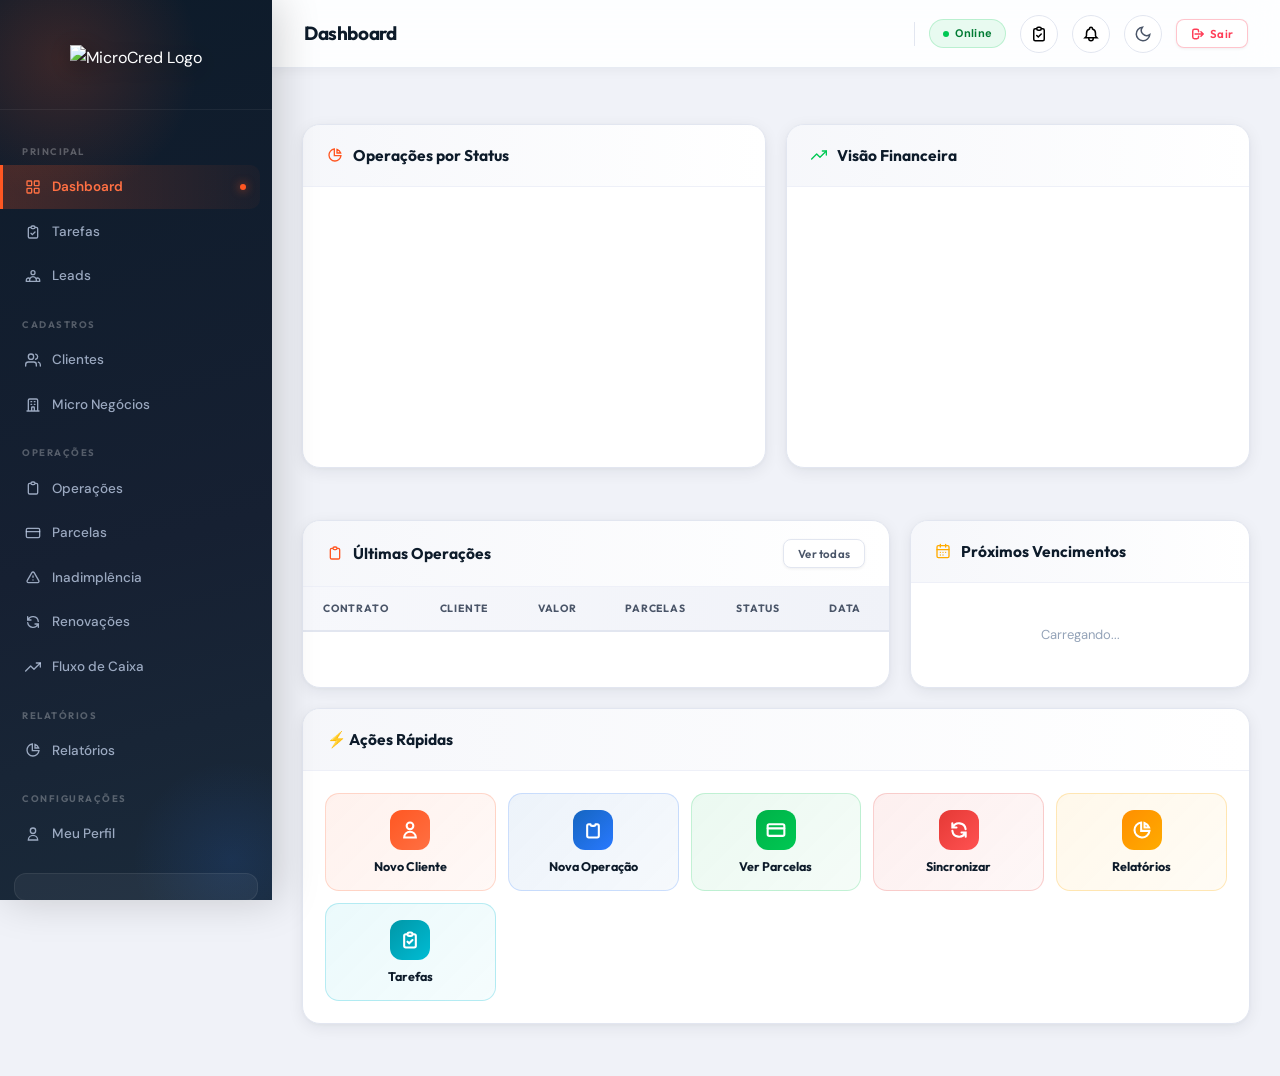
==== commit c64b6d4d: "Update index.html" ====
--- a/index.html
+++ b/index.html
@@ -1122,37 +1122,8 @@
         <h2 id="pageTitle">Dashboard</h2>
       </div>
       <div class="topbar-right">
-        <button class="btn btn-outline btn-sm topbar-quick-btn" title="Novo Cliente" onclick="navigate('clientes'); setTimeout(()=>openClienteModal(),300)" style="gap:5px;">
-          <svg width="14" height="14" fill="none" stroke="currentColor" stroke-width="2.5" viewBox="0 0 24 24"><path stroke-linecap="round" d="M12 5v14M5 12h14"/></svg>
-          Cliente
-        </button>
-        <button class="btn btn-outline btn-sm topbar-quick-btn" title="Nova Operação" onclick="navigate('operacoes'); setTimeout(()=>openOperacaoModal(),300)" style="gap:5px;">
-          <svg width="14" height="14" fill="none" stroke="currentColor" stroke-width="2.5" viewBox="0 0 24 24"><path stroke-linecap="round" d="M12 5v14M5 12h14"/></svg>
-          Operação
-        </button>
         <div class="topbar-separator" style="width:1px;height:24px;background:var(--border);"></div>
         <div class="conn-badge" id="connStatus">Online</div>
-
-        <!-- Sino de alertas -->
-        <div style="position:relative;">
-          <button id="btnAlertSino" onclick="toggleAlertDropdown()" style="width:38px;height:38px;border-radius:50%;border:1.5px solid var(--border);background:var(--surface);display:flex;align-items:center;justify-content:center;cursor:pointer;transition:all 0.2s;position:relative;" title="Alertas">
-            <svg width="18" height="18" fill="none" stroke="currentColor" stroke-width="2" viewBox="0 0 24 24"><path stroke-linecap="round" d="M15 17h5l-1.405-1.405A2.032 2.032 0 0118 14.158V11a6.002 6.002 0 00-4-5.659V5a2 2 0 10-4 0v.341C7.67 6.165 6 8.388 6 11v3.159c0 .538-.214 1.055-.595 1.436L4 17h5m6 0v1a3 3 0 11-6 0v-1m6 0H9"/></svg>
-            <span id="alertBadge" style="display:none;position:absolute;top:2px;right:2px;min-width:16px;height:16px;background:#ff3d57;border-radius:50%;font-size:9px;font-weight:800;color:#fff;align-items:center;justify-content:center;font-family:Outfit,sans-serif;border:2px solid var(--surface);padding:0 2px;"></span>
-          </button>
-          <div id="alertDropdown" style="display:none;position:absolute;top:46px;right:0;width:300px;background:var(--surface);border:1.5px solid var(--border);border-radius:16px;box-shadow:0 12px 40px rgba(0,0,0,0.15);z-index:9999;overflow:hidden;">
-            <div style="padding:12px 16px 8px;border-bottom:1px solid var(--border-light);display:flex;align-items:center;justify-content:space-between;">
-              <span style="font-family:Outfit,sans-serif;font-weight:700;font-size:13px;color:var(--text);">⚠️ Alertas</span>
-              <button onclick="navigate('inadimplencia');toggleAlertDropdown()" style="font-size:11px;color:var(--primary);font-weight:600;background:none;border:none;cursor:pointer;">Inadimplência →</button>
-            </div>
-            <div id="alertDropList" style="max-height:260px;overflow-y:auto;padding:10px 12px;"></div>
-          </div>
-        </div>
-
-        <!-- Botão de tema -->
-        <button class="theme-btn" id="btnTheme" onclick="toggleTheme()" title="Alternar tema">
-          <svg id="themeIconSun" width="18" height="18" fill="none" stroke="currentColor" stroke-width="2" viewBox="0 0 24 24" style="display:none"><circle cx="12" cy="12" r="5"/><path stroke-linecap="round" d="M12 1v2M12 21v2M4.22 4.22l1.42 1.42M18.36 18.36l1.42 1.42M1 12h2M21 12h2M4.22 19.78l1.42-1.42M18.36 5.64l1.42-1.42"/></svg>
-          <svg id="themeIconMoon" width="18" height="18" fill="none" stroke="currentColor" stroke-width="2" viewBox="0 0 24 24"><path stroke-linecap="round" d="M21 12.79A9 9 0 1111.21 3 7 7 0 0021 12.79z"/></svg>
-        </button>
 
         <!-- Sino de tarefas -->
         <div style="position:relative;">
@@ -1175,6 +1146,29 @@
             </div>
           </div>
         </div>
+
+        <!-- Sino de alertas (ao lado do tema) -->
+        <div style="position:relative;">
+          <button id="btnAlertSino" onclick="toggleAlertDropdown()" style="width:38px;height:38px;border-radius:50%;border:1.5px solid var(--border);background:var(--surface);display:flex;align-items:center;justify-content:center;cursor:pointer;transition:all 0.2s;position:relative;" title="Alertas de Inadimplência"
+            onmouseover="this.style.background='var(--surface-2)'" onmouseout="this.style.background='var(--surface)'">
+            <svg width="18" height="18" fill="none" stroke="currentColor" stroke-width="2" viewBox="0 0 24 24"><path stroke-linecap="round" d="M15 17h5l-1.405-1.405A2.032 2.032 0 0118 14.158V11a6.002 6.002 0 00-4-5.659V5a2 2 0 10-4 0v.341C7.67 6.165 6 8.388 6 11v3.159c0 .538-.214 1.055-.595 1.436L4 17h5m6 0v1a3 3 0 11-6 0v-1m6 0H9"/></svg>
+            <span id="alertBadge" style="display:none;position:absolute;top:2px;right:2px;min-width:16px;height:16px;background:#ff3d57;border-radius:50%;font-size:9px;font-weight:800;color:#fff;align-items:center;justify-content:center;font-family:Outfit,sans-serif;border:2px solid var(--surface);padding:0 2px;"></span>
+          </button>
+          <div id="alertDropdown" style="display:none;position:absolute;top:46px;right:0;width:300px;background:var(--surface);border:1.5px solid var(--border);border-radius:16px;box-shadow:0 12px 40px rgba(0,0,0,0.15);z-index:9999;overflow:hidden;">
+            <div style="padding:12px 16px 8px;border-bottom:1px solid var(--border-light);display:flex;align-items:center;justify-content:space-between;">
+              <span style="font-family:Outfit,sans-serif;font-weight:700;font-size:13px;color:var(--text);">⚠️ Alertas</span>
+              <button onclick="navigate('inadimplencia');toggleAlertDropdown()" style="font-size:11px;color:var(--primary);font-weight:600;background:none;border:none;cursor:pointer;">Inadimplência →</button>
+            </div>
+            <div id="alertDropList" style="max-height:260px;overflow-y:auto;padding:10px 12px;"></div>
+          </div>
+        </div>
+
+        <!-- Botão de tema -->
+        <button class="theme-btn" id="btnTheme" onclick="toggleTheme()" title="Alternar tema">
+          <svg id="themeIconSun" width="18" height="18" fill="none" stroke="currentColor" stroke-width="2" viewBox="0 0 24 24" style="display:none"><circle cx="12" cy="12" r="5"/><path stroke-linecap="round" d="M12 1v2M12 21v2M4.22 4.22l1.42 1.42M18.36 18.36l1.42 1.42M1 12h2M21 12h2M4.22 19.78l1.42-1.42M18.36 5.64l1.42-1.42"/></svg>
+          <svg id="themeIconMoon" width="18" height="18" fill="none" stroke="currentColor" stroke-width="2" viewBox="0 0 24 24"><path stroke-linecap="round" d="M21 12.79A9 9 0 1111.21 3 7 7 0 0021 12.79z"/></svg>
+        </button>
+
         <div id="userChip" style="display:none;align-items:center;gap:8px;background:var(--surface-2);border:1px solid var(--border);padding:5px 12px 5px 6px;border-radius:100px;cursor:default;">
           <div id="userAvatar" style="width:26px;height:26px;border-radius:50%;background:linear-gradient(135deg,#ff5722,#ff8a50);display:flex;align-items:center;justify-content:center;font-size:10px;font-weight:800;color:#fff;font-family:'Outfit',sans-serif;flex-shrink:0;"></div>
           <span id="userEmailDisplay" style="font-size:12.5px;font-weight:600;color:var(--text-secondary);"></span>
@@ -1189,8 +1183,6 @@
     <div class="content">
 
       <div class="page-section active" id="page-dashboard">
-        <!-- Alertas de parcelas urgentes -->
-        <div id="dashAlerts" style="display:none;"></div>
 
         <!-- KPI Cards -->
         <div class="stats-grid" id="dashStats"></div>
@@ -3775,42 +3767,74 @@
     try {
         const today = new Date().toISOString().slice(0, 10);
 
+        // 1) Marcar parcelas vencidas como atrasadas
         const { data: pendentes } = await sb.from('parcelas').select('id').eq('status', 'pendente').eq('empresa_id', EMPRESA_ID).lt('data_vencimento', today);
         if (pendentes && pendentes.length > 0) {
             const ids = pendentes.map(p => p.id);
             await sb.from('parcelas').update({ status: 'atrasada' }).in('id', ids).eq('empresa_id', EMPRESA_ID);
         }
 
-        const { data: atrasadas } = await sb.from('parcelas').select('*,operacao:operacoes(id,numero_contrato,cliente_id,taxa_multa,taxa_mora_dia)').eq('status', 'atrasada').eq('empresa_id', EMPRESA_ID); 
+        // 2) Para cada parcela atrasada, criar/atualizar registo de inadimplência
+        // Seleciona sem taxa_multa/taxa_mora_dia para evitar erro se colunas não existirem
+        const { data: atrasadas } = await sb.from('parcelas')
+          .select('*,operacao:operacoes(id,numero_contrato,cliente_id)')
+          .eq('status', 'atrasada').eq('empresa_id', EMPRESA_ID); 
+
+        let erroLoop = 0;
         for (const p of (atrasadas || [])) { 
-            const dias = Math.floor((new Date() - new Date(p.data_vencimento)) / 86400000); 
-            const multa = p.valor_total * (p.operacao?.taxa_multa ?? 2) / 100; 
-            const mora = p.valor_total * (p.operacao?.taxa_mora_dia ?? 0.0333) / 100 * dias; 
-            const total = p.valor_total + multa + mora; 
-            
-            const { data: existente } = await sb.from('inadimplencia').select('id, status').eq('parcela_id', p.id).eq('empresa_id', EMPRESA_ID); 
-            
-            if (existente && existente.length > 0) { 
-                if (existente[0].status === 'pendente') {
-                    await sb.from('inadimplencia').update({ dias_atraso: dias, valor_multa: Math.round(multa*100)/100, valor_mora: Math.round(mora*100)/100, valor_total_devido: Math.round(total*100)/100 }).eq('id', existente[0].id).eq('empresa_id', EMPRESA_ID); 
+            try {
+                const dias = Math.max(0, Math.floor((new Date() - new Date(p.data_vencimento + 'T12:00:00')) / 86400000)); 
+                const multa = (p.valor_total || 0) * 2 / 100;   // 2% fixo
+                const mora  = (p.valor_total || 0) * 0.0333 / 100 * dias; 
+                const total = (p.valor_total || 0) + multa + mora; 
+
+                const { data: existente } = await sb.from('inadimplencia').select('id, status').eq('parcela_id', p.id).eq('empresa_id', EMPRESA_ID); 
+
+                if (existente && existente.length > 0) { 
+                    if (existente[0].status === 'pendente') {
+                        await sb.from('inadimplencia').update({
+                          dias_atraso: dias,
+                          valor_multa: Math.round(multa*100)/100,
+                          valor_mora:  Math.round(mora*100)/100,
+                          valor_total_devido: Math.round(total*100)/100
+                        }).eq('id', existente[0].id).eq('empresa_id', EMPRESA_ID); 
+                    }
+                } else { 
+                    await sb.from('inadimplencia').insert({
+                      empresa_id: EMPRESA_ID,
+                      operacao_id: p.operacao?.id || p.operacao_id || null,
+                      parcela_id:  p.id,
+                      cliente_id:  p.operacao?.cliente_id || null,
+                      dias_atraso: dias,
+                      valor_devido: p.valor_total || 0,
+                      valor_multa:  Math.round(multa*100)/100,
+                      valor_mora:   Math.round(mora*100)/100,
+                      valor_total_devido: Math.round(total*100)/100,
+                      status: 'pendente'
+                    }); 
                 }
-            } else { 
-                await sb.from('inadimplencia').insert({ empresa_id: EMPRESA_ID, operacao_id: p.operacao?.id || p.operacao_id, parcela_id: p.id, cliente_id: p.operacao?.cliente_id || null, dias_atraso: dias, valor_devido: p.valor_total, valor_multa: Math.round(multa*100)/100, valor_mora: Math.round(mora*100)/100, valor_total_devido: Math.round(total*100)/100, status: 'pendente' }); 
-            } 
+            } catch(eLoop) {
+                erroLoop++;
+                console.warn('[Sync] Parcela ' + p.id + ':', eLoop.message);
+            }
         } 
 
+        // 3) Resolver automaticamente as que foram pagas
         const { data: pagas } = await sb.from('parcelas').select('id').eq('status', 'paga').eq('empresa_id', EMPRESA_ID);
         if (pagas && pagas.length > 0) {
             const idsPagas = pagas.map(p => p.id);
             await sb.from('inadimplencia').update({ status: 'resolvido' }).in('parcela_id', idsPagas).eq('status', 'pendente').eq('empresa_id', EMPRESA_ID);
         }
 
-        if(btn) showToast('Sistema de Inadimplência Sincronizado!', 'success'); 
-        await loadInadimplencia();
+        if (erroLoop > 0) showToast('⚠️ Sincronizado com ' + erroLoop + ' aviso(s).', 'warning');
+        else if(btn) showToast('✅ Inadimplência Sincronizada!', 'success'); 
 
     } catch (e) {
         showToast('Erro ao sincronizar: ' + e.message, 'error');
+        console.error('[checkInadimplencia]', e);
     } finally {
+        // Sempre atualizar a tabela, independente de erros
+        await loadInadimplencia();
         if(btn) { btn.innerHTML = '<svg style="width:16px;height:16px;" fill="none" stroke="currentColor" stroke-width="2" viewBox="0 0 24 24"><path stroke-linecap="round" stroke-linejoin="round" d="M4 4v5h.582m15.356 2A8.001 8.001 0 004.582 9m0 0H9m11 11v-5h-.581m0 0a8.003 8.003 0 01-15.357-2m15.357 2H15"></path></svg> Atualizar Sistema'; btn.disabled = false; }
     }
   }
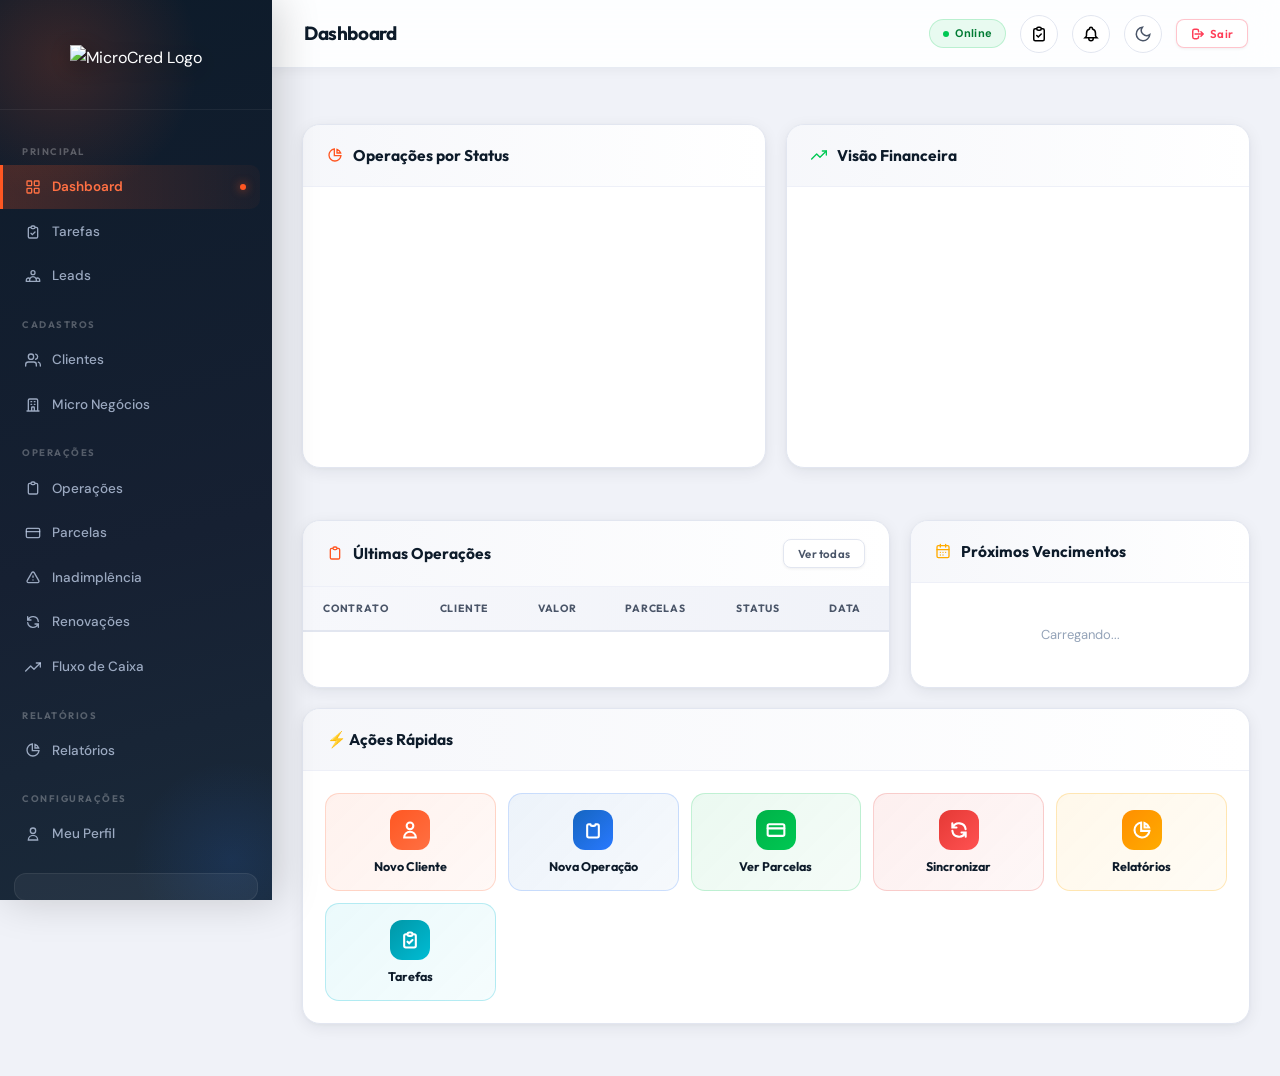
==== commit e795de5f: "Update index.html" ====
--- a/index.html
+++ b/index.html
@@ -1122,7 +1122,6 @@
         <h2 id="pageTitle">Dashboard</h2>
       </div>
       <div class="topbar-right">
-        <div class="topbar-separator" style="width:1px;height:24px;background:var(--border);"></div>
         <div class="conn-badge" id="connStatus">Online</div>
 
         <!-- Sino de tarefas -->
@@ -1132,13 +1131,10 @@
             <svg width="18" height="18" fill="none" stroke="currentColor" stroke-width="2" viewBox="0 0 24 24"><path stroke-linecap="round" d="M9 5H7a2 2 0 00-2 2v12a2 2 0 002 2h10a2 2 0 002-2V7a2 2 0 00-2-2h-2M9 5a2 2 0 002 2h2a2 2 0 002-2M9 5a2 2 0 012-2h2a2 2 0 012 2m-6 9l2 2 4-4"/></svg>
             <span id="sinoBadge" style="display:none;position:absolute;top:2px;right:2px;width:16px;height:16px;background:#ff3d57;border-radius:50%;font-size:9px;font-weight:800;color:#fff;align-items:center;justify-content:center;font-family:'Outfit',sans-serif;border:2px solid #fff;"></span>
           </button>
-          <!-- Dropdown de tarefas -->
           <div id="notifDropdown" style="display:none;position:absolute;top:46px;right:0;width:360px;background:var(--surface);border:1.5px solid var(--border);border-radius:16px;box-shadow:0 12px 40px rgba(0,0,0,0.14);z-index:9999;overflow:hidden;">
             <div style="padding:14px 18px 10px;border-bottom:1px solid var(--border-light);display:flex;align-items:center;justify-content:space-between;">
               <span style="font-family:'Outfit',sans-serif;font-weight:700;font-size:14px;color:var(--text);">Tarefas</span>
-              <div style="display:flex;gap:8px;align-items:center;">
-                <button onclick="navigate('tarefas');toggleTarefaDropdown()" style="font-size:11px;color:var(--primary);font-weight:600;background:none;border:none;cursor:pointer;padding:3px 6px;border-radius:6px;" onmouseover="this.style.background='var(--surface-2)'" onmouseout="this.style.background='none'">Ver todas →</button>
-              </div>
+              <button onclick="navigate('tarefas');toggleTarefaDropdown()" style="font-size:11px;color:var(--primary);font-weight:600;background:none;border:none;cursor:pointer;padding:3px 6px;border-radius:6px;" onmouseover="this.style.background='var(--surface-2)'" onmouseout="this.style.background='none'">Ver todas →</button>
             </div>
             <div id="notifDropList" style="max-height:320px;overflow-y:auto;"></div>
             <div style="padding:10px 18px;border-top:1px solid var(--border-light);text-align:center;">
@@ -2885,11 +2881,10 @@
     if (_alertList) _alertList.innerHTML = _alertItems || '<div style="text-align:center;color:var(--text-light);font-size:13px;padding:16px;">✅ Sem alertas</div>';
     if (_alertBadge) { if (_alertCount > 0) { _alertBadge.style.display='flex'; _alertBadge.textContent=String(_alertCount); } else _alertBadge.style.display='none'; }
 
-      // Badge na sidebar de agenda
-      const badge = document.getElementById('agendaBadge');
-      const total = venceHoje + venceAmanha + totalAtrasadas;
-      if (badge && total > 0) { badge.textContent = total; badge.style.display = 'inline'; }
-    }
+    // Badge na sidebar de agenda
+    const badge = document.getElementById('agendaBadge');
+    const totalBadge = venceHoje + venceAmanha + totalAtrasadas;
+    if (badge && totalBadge > 0) { badge.textContent = totalBadge; badge.style.display = 'inline'; }
 
     document.getElementById('dashStats').innerHTML = `
       <div class="stat-card accent"><div class="label">Total Clientes</div><div class="value">${totalClientes}</div></div>
@@ -3767,74 +3762,61 @@
     try {
         const today = new Date().toISOString().slice(0, 10);
 
-        // 1) Marcar parcelas vencidas como atrasadas
+        // 1) Marcar pendentes vencidas como atrasadas
         const { data: pendentes } = await sb.from('parcelas').select('id').eq('status', 'pendente').eq('empresa_id', EMPRESA_ID).lt('data_vencimento', today);
         if (pendentes && pendentes.length > 0) {
             const ids = pendentes.map(p => p.id);
             await sb.from('parcelas').update({ status: 'atrasada' }).in('id', ids).eq('empresa_id', EMPRESA_ID);
         }
 
-        // 2) Para cada parcela atrasada, criar/atualizar registo de inadimplência
-        // Seleciona sem taxa_multa/taxa_mora_dia para evitar erro se colunas não existirem
+        // 2) Para cada atrasada, criar/atualizar registo de inadimplência individualmente
         const { data: atrasadas } = await sb.from('parcelas')
-          .select('*,operacao:operacoes(id,numero_contrato,cliente_id)')
-          .eq('status', 'atrasada').eq('empresa_id', EMPRESA_ID); 
+            .select('*,operacao:operacoes(id,numero_contrato,cliente_id)')
+            .eq('status', 'atrasada').eq('empresa_id', EMPRESA_ID);
 
         let erroLoop = 0;
-        for (const p of (atrasadas || [])) { 
+        for (const p of (atrasadas || [])) {
             try {
-                const dias = Math.max(0, Math.floor((new Date() - new Date(p.data_vencimento + 'T12:00:00')) / 86400000)); 
-                const multa = (p.valor_total || 0) * 2 / 100;   // 2% fixo
-                const mora  = (p.valor_total || 0) * 0.0333 / 100 * dias; 
-                const total = (p.valor_total || 0) + multa + mora; 
-
-                const { data: existente } = await sb.from('inadimplencia').select('id, status').eq('parcela_id', p.id).eq('empresa_id', EMPRESA_ID); 
-
-                if (existente && existente.length > 0) { 
+                const dias = Math.max(0, Math.floor((new Date() - new Date(p.data_vencimento + 'T12:00:00')) / 86400000));
+                const multa = (p.valor_total || 0) * 2 / 100;
+                const mora  = (p.valor_total || 0) * 0.0333 / 100 * dias;
+                const total = (p.valor_total || 0) + multa + mora;
+                const { data: existente } = await sb.from('inadimplencia').select('id,status').eq('parcela_id', p.id).eq('empresa_id', EMPRESA_ID);
+                if (existente && existente.length > 0) {
                     if (existente[0].status === 'pendente') {
                         await sb.from('inadimplencia').update({
-                          dias_atraso: dias,
-                          valor_multa: Math.round(multa*100)/100,
-                          valor_mora:  Math.round(mora*100)/100,
-                          valor_total_devido: Math.round(total*100)/100
-                        }).eq('id', existente[0].id).eq('empresa_id', EMPRESA_ID); 
+                            dias_atraso: dias, valor_multa: Math.round(multa*100)/100,
+                            valor_mora: Math.round(mora*100)/100, valor_total_devido: Math.round(total*100)/100
+                        }).eq('id', existente[0].id).eq('empresa_id', EMPRESA_ID);
                     }
-                } else { 
+                } else {
                     await sb.from('inadimplencia').insert({
-                      empresa_id: EMPRESA_ID,
-                      operacao_id: p.operacao?.id || p.operacao_id || null,
-                      parcela_id:  p.id,
-                      cliente_id:  p.operacao?.cliente_id || null,
-                      dias_atraso: dias,
-                      valor_devido: p.valor_total || 0,
-                      valor_multa:  Math.round(multa*100)/100,
-                      valor_mora:   Math.round(mora*100)/100,
-                      valor_total_devido: Math.round(total*100)/100,
-                      status: 'pendente'
-                    }); 
+                        empresa_id: EMPRESA_ID, operacao_id: p.operacao?.id || p.operacao_id || null,
+                        parcela_id: p.id, cliente_id: p.operacao?.cliente_id || null,
+                        dias_atraso: dias, valor_devido: p.valor_total || 0,
+                        valor_multa: Math.round(multa*100)/100, valor_mora: Math.round(mora*100)/100,
+                        valor_total_devido: Math.round(total*100)/100, status: 'pendente'
+                    });
                 }
-            } catch(eLoop) {
-                erroLoop++;
-                console.warn('[Sync] Parcela ' + p.id + ':', eLoop.message);
-            }
-        } 
-
-        // 3) Resolver automaticamente as que foram pagas
+            } catch(eInner) { erroLoop++; console.warn('[Sync] parcela', p.id, eInner.message); }
+        }
+
+        // 3) Resolver pagas automaticamente
         const { data: pagas } = await sb.from('parcelas').select('id').eq('status', 'paga').eq('empresa_id', EMPRESA_ID);
         if (pagas && pagas.length > 0) {
             const idsPagas = pagas.map(p => p.id);
             await sb.from('inadimplencia').update({ status: 'resolvido' }).in('parcela_id', idsPagas).eq('status', 'pendente').eq('empresa_id', EMPRESA_ID);
         }
 
-        if (erroLoop > 0) showToast('⚠️ Sincronizado com ' + erroLoop + ' aviso(s).', 'warning');
-        else if(btn) showToast('✅ Inadimplência Sincronizada!', 'success'); 
+        if (erroLoop > 0) showToast('⚠️ Sincronizado com ' + erroLoop + ' aviso(s). Ver F12.', 'warning');
+        else showToast('✅ Inadimplência Sincronizada!', 'success');
 
     } catch (e) {
         showToast('Erro ao sincronizar: ' + e.message, 'error');
         console.error('[checkInadimplencia]', e);
     } finally {
-        // Sempre atualizar a tabela, independente de erros
-        await loadInadimplencia();
+        // SEMPRE recarregar a tabela, mesmo em caso de erro parcial
+        try { await loadInadimplencia(); } catch(e2) { console.error('[loadInad]', e2); }
         if(btn) { btn.innerHTML = '<svg style="width:16px;height:16px;" fill="none" stroke="currentColor" stroke-width="2" viewBox="0 0 24 24"><path stroke-linecap="round" stroke-linejoin="round" d="M4 4v5h.582m15.356 2A8.001 8.001 0 004.582 9m0 0H9m11 11v-5h-.581m0 0a8.003 8.003 0 01-15.357-2m15.357 2H15"></path></svg> Atualizar Sistema'; btn.disabled = false; }
     }
   }
@@ -4062,6 +4044,25 @@
   // SISTEMA DE TAREFAS
   // =============================================
 
+  // ── ALERT DROPDOWN (inadimplência / vencimentos) ──
+  let alertDropOpen = false;
+  function toggleAlertDropdown() {
+    const dd  = document.getElementById('alertDropdown');
+    const btn = document.getElementById('btnAlertSino');
+    alertDropOpen = !alertDropOpen;
+    dd.style.display = alertDropOpen ? 'block' : 'none';
+    if (alertDropOpen && btn) btn.style.background = 'var(--surface-2)';
+    else if (btn) btn.style.background = 'var(--surface)';
+  }
+  document.addEventListener('click', function(e) {
+    const btn = document.getElementById('btnAlertSino');
+    const dd  = document.getElementById('alertDropdown');
+    if (btn && dd && !btn.contains(e.target) && !dd.contains(e.target)) {
+      dd.style.display = 'none';
+      alertDropOpen = false;
+    }
+  });
+
   let tarefaDropOpen = false;
 
   function toggleTarefaDropdown() {
